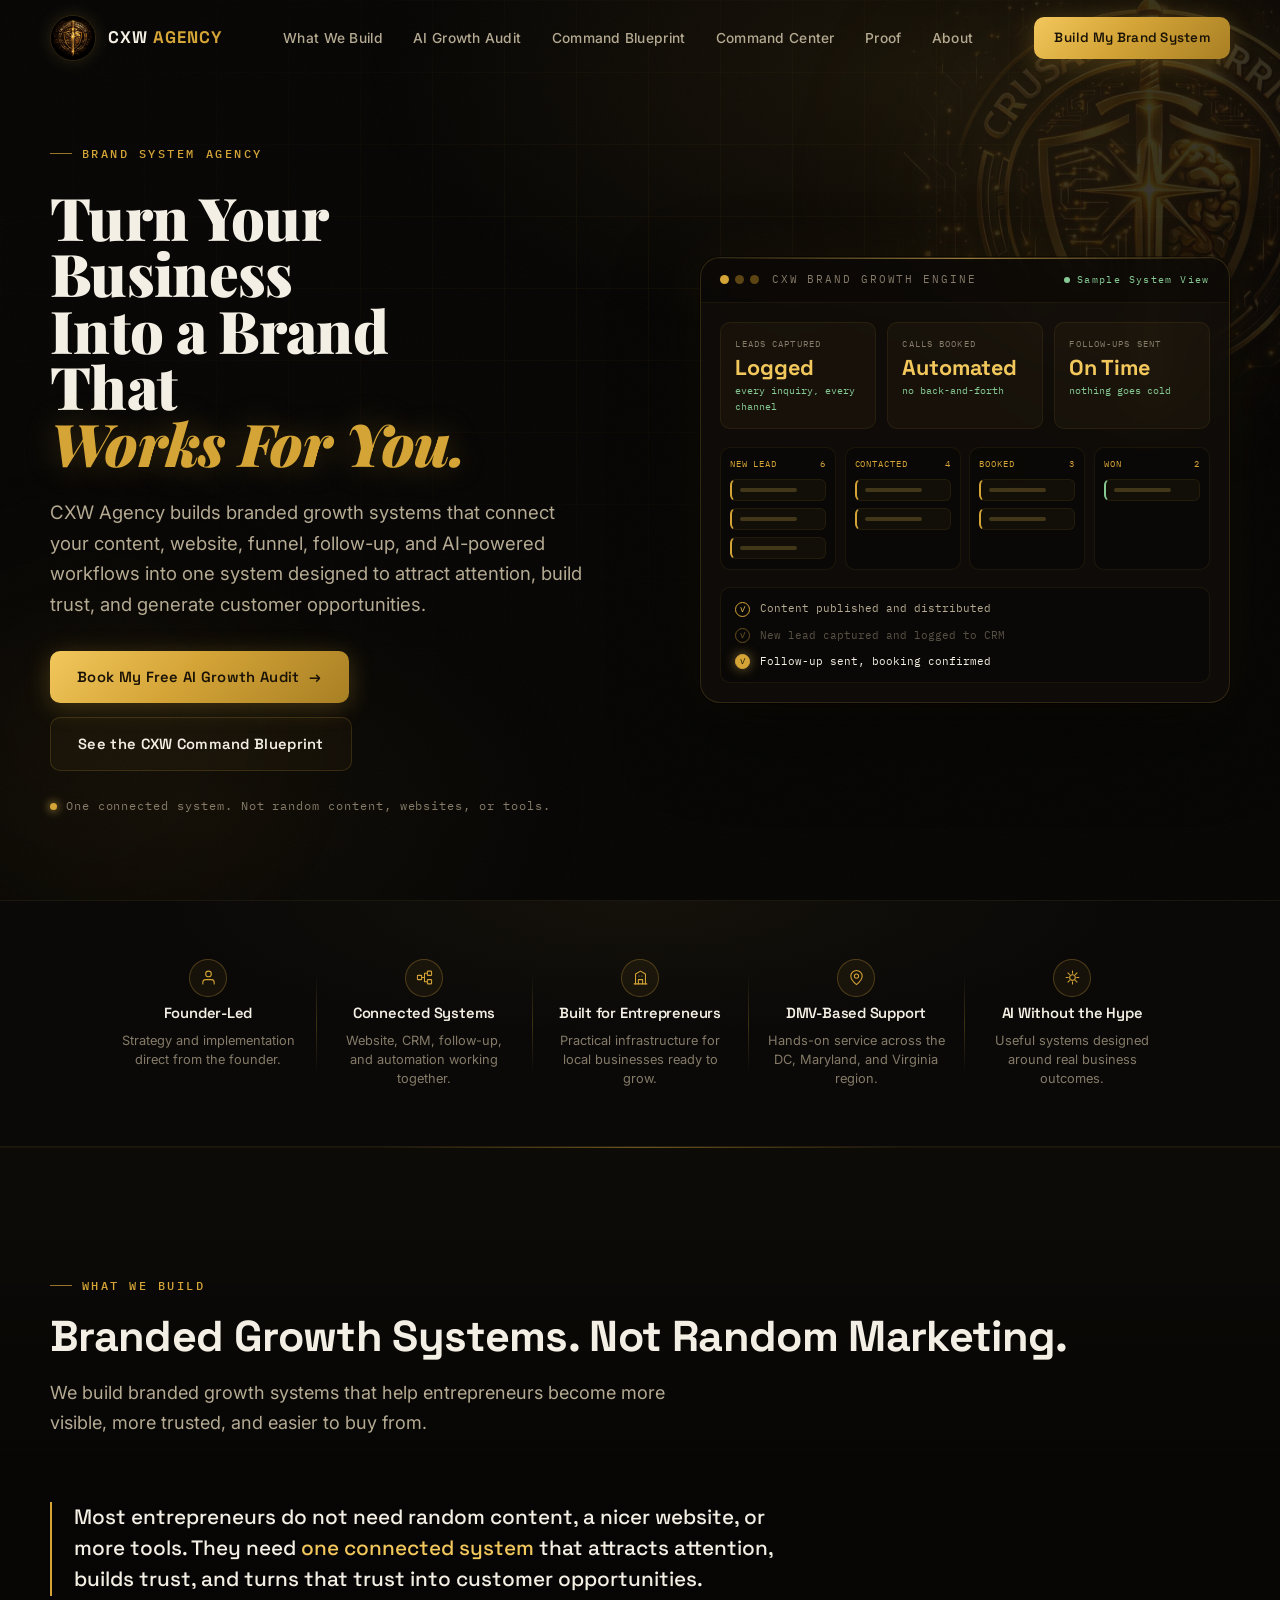
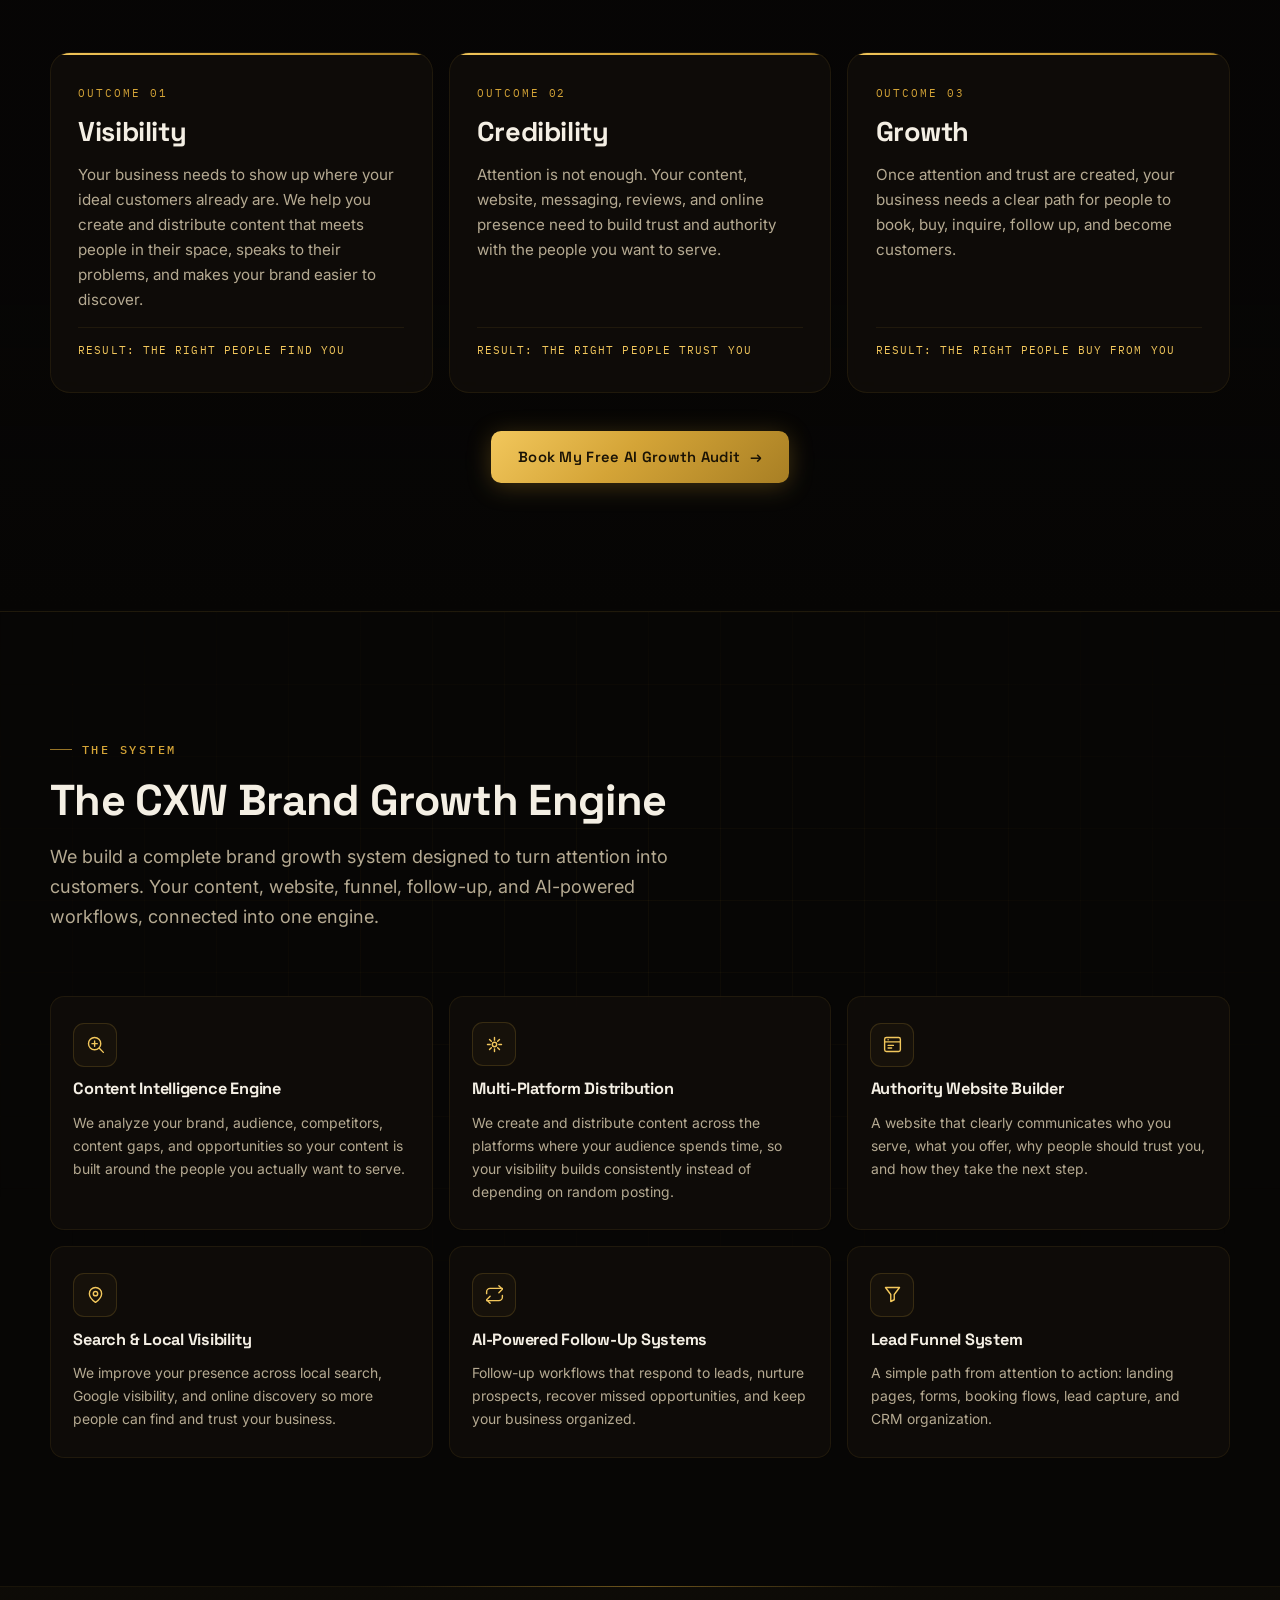
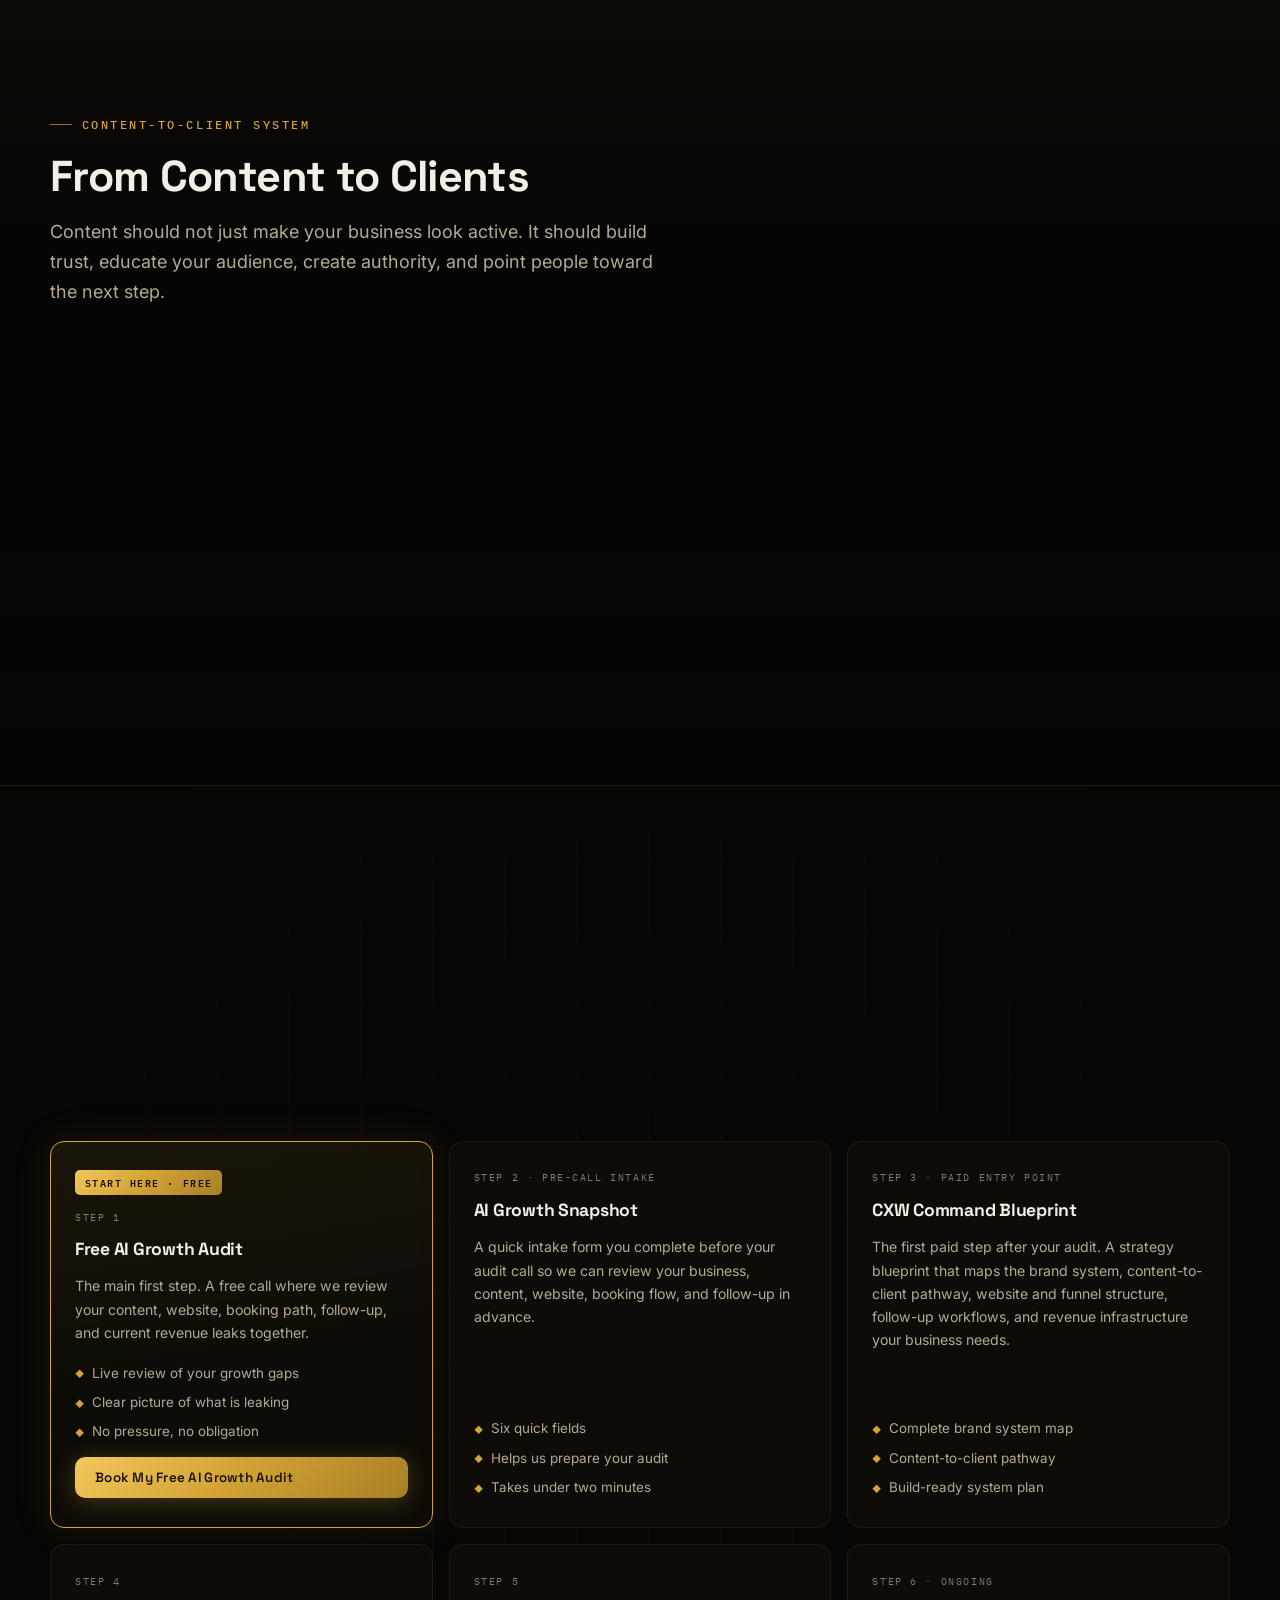
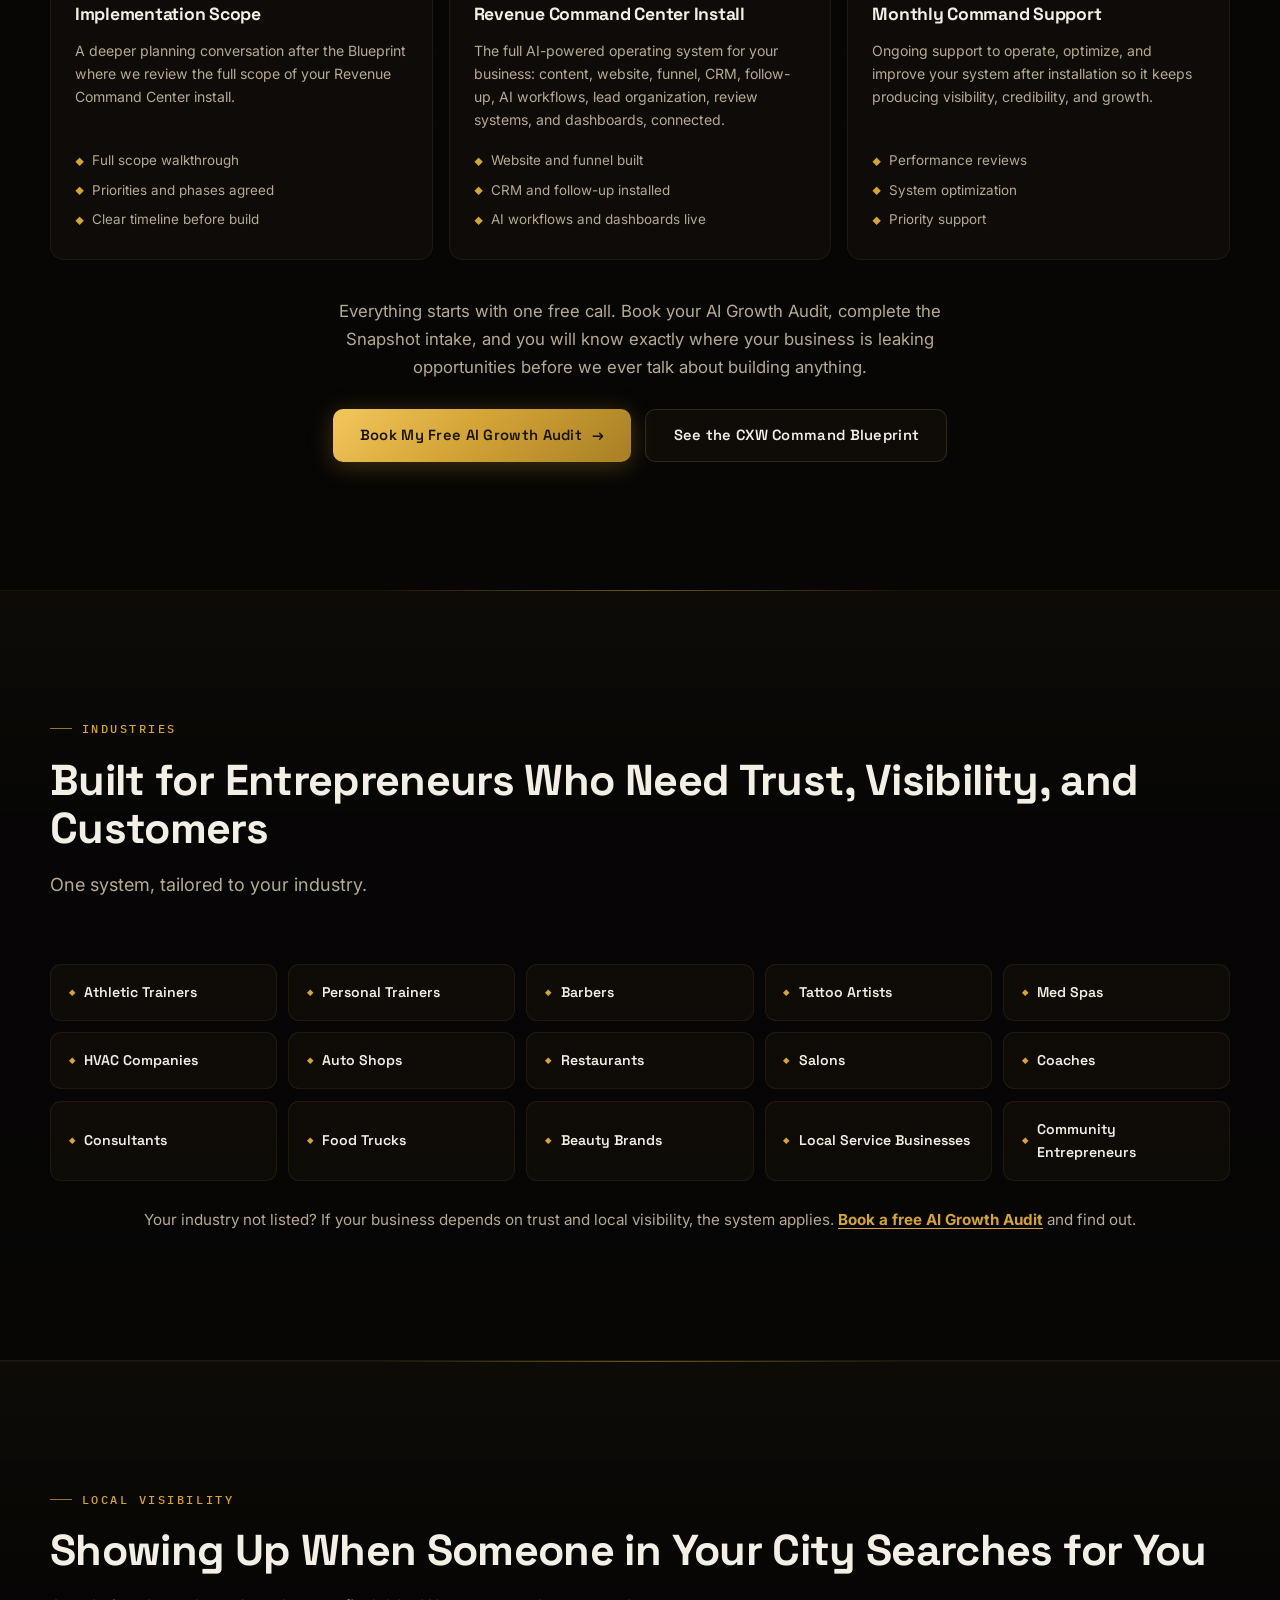
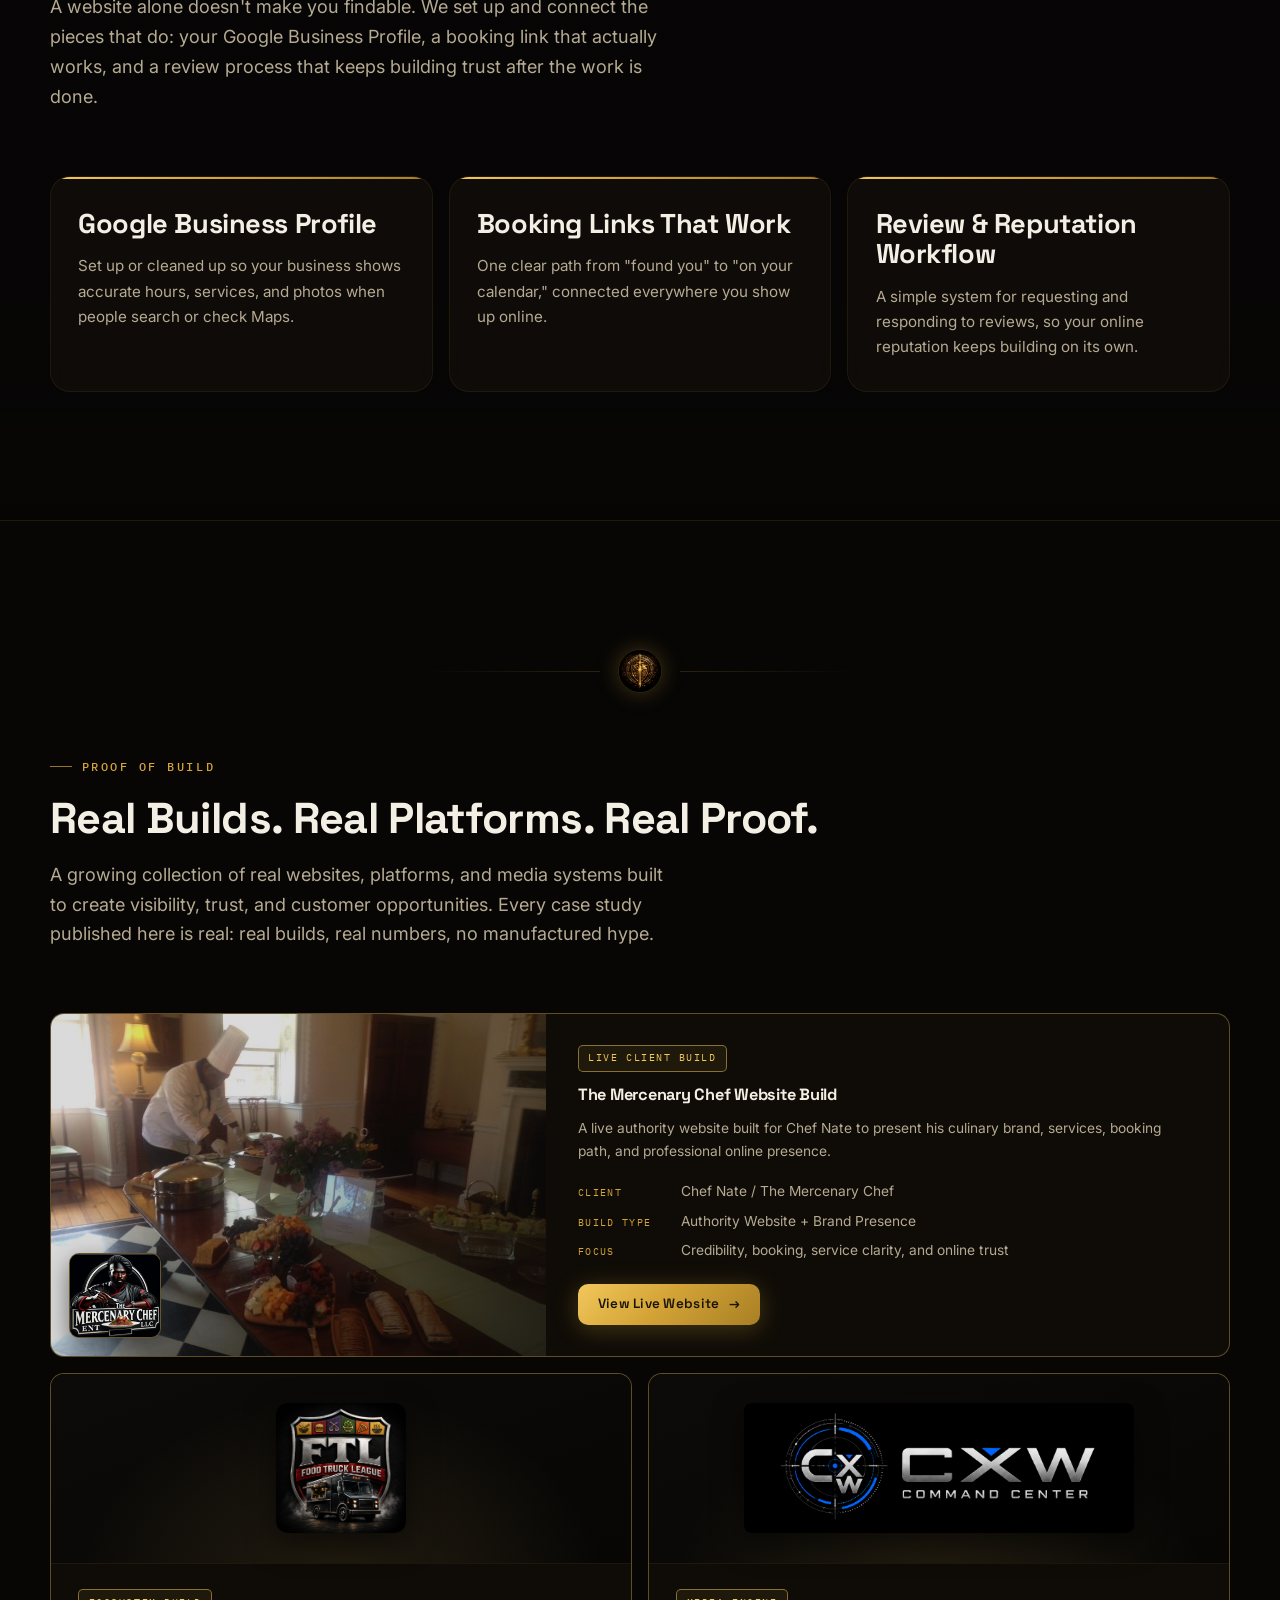
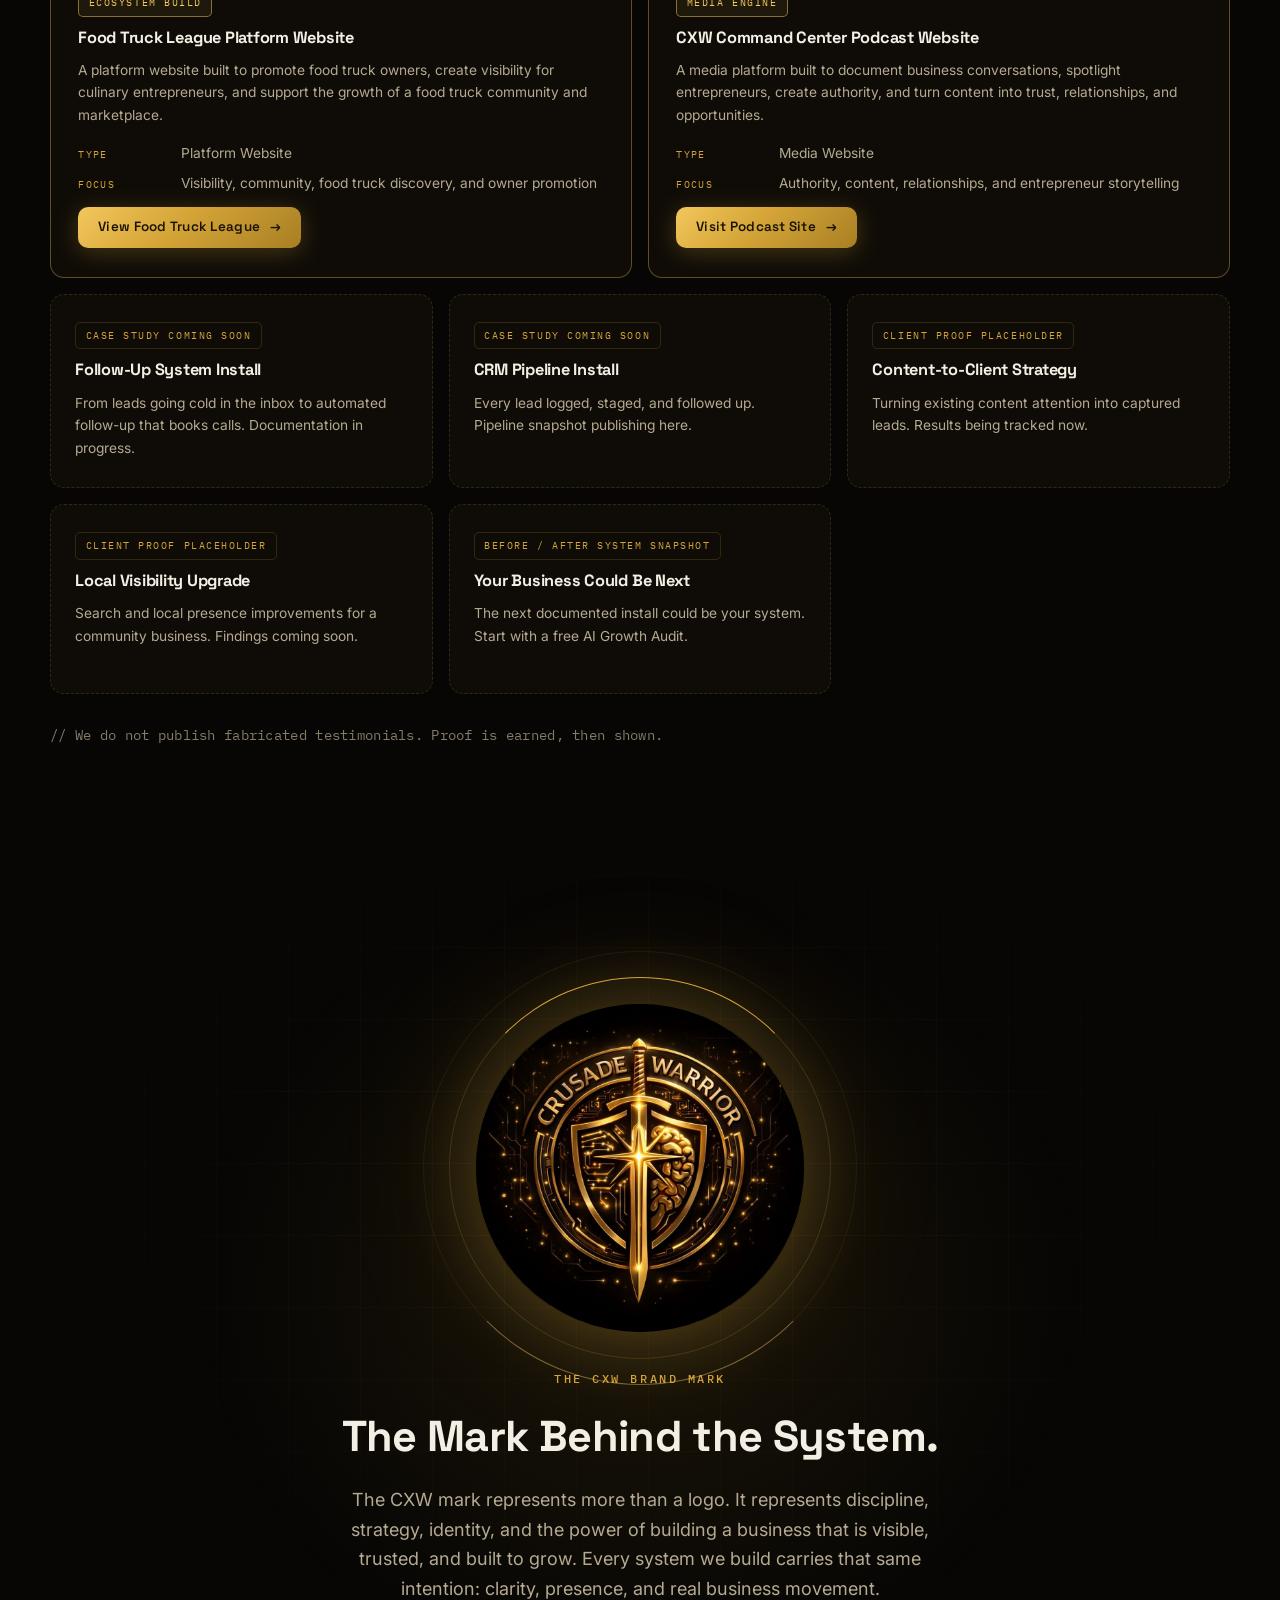
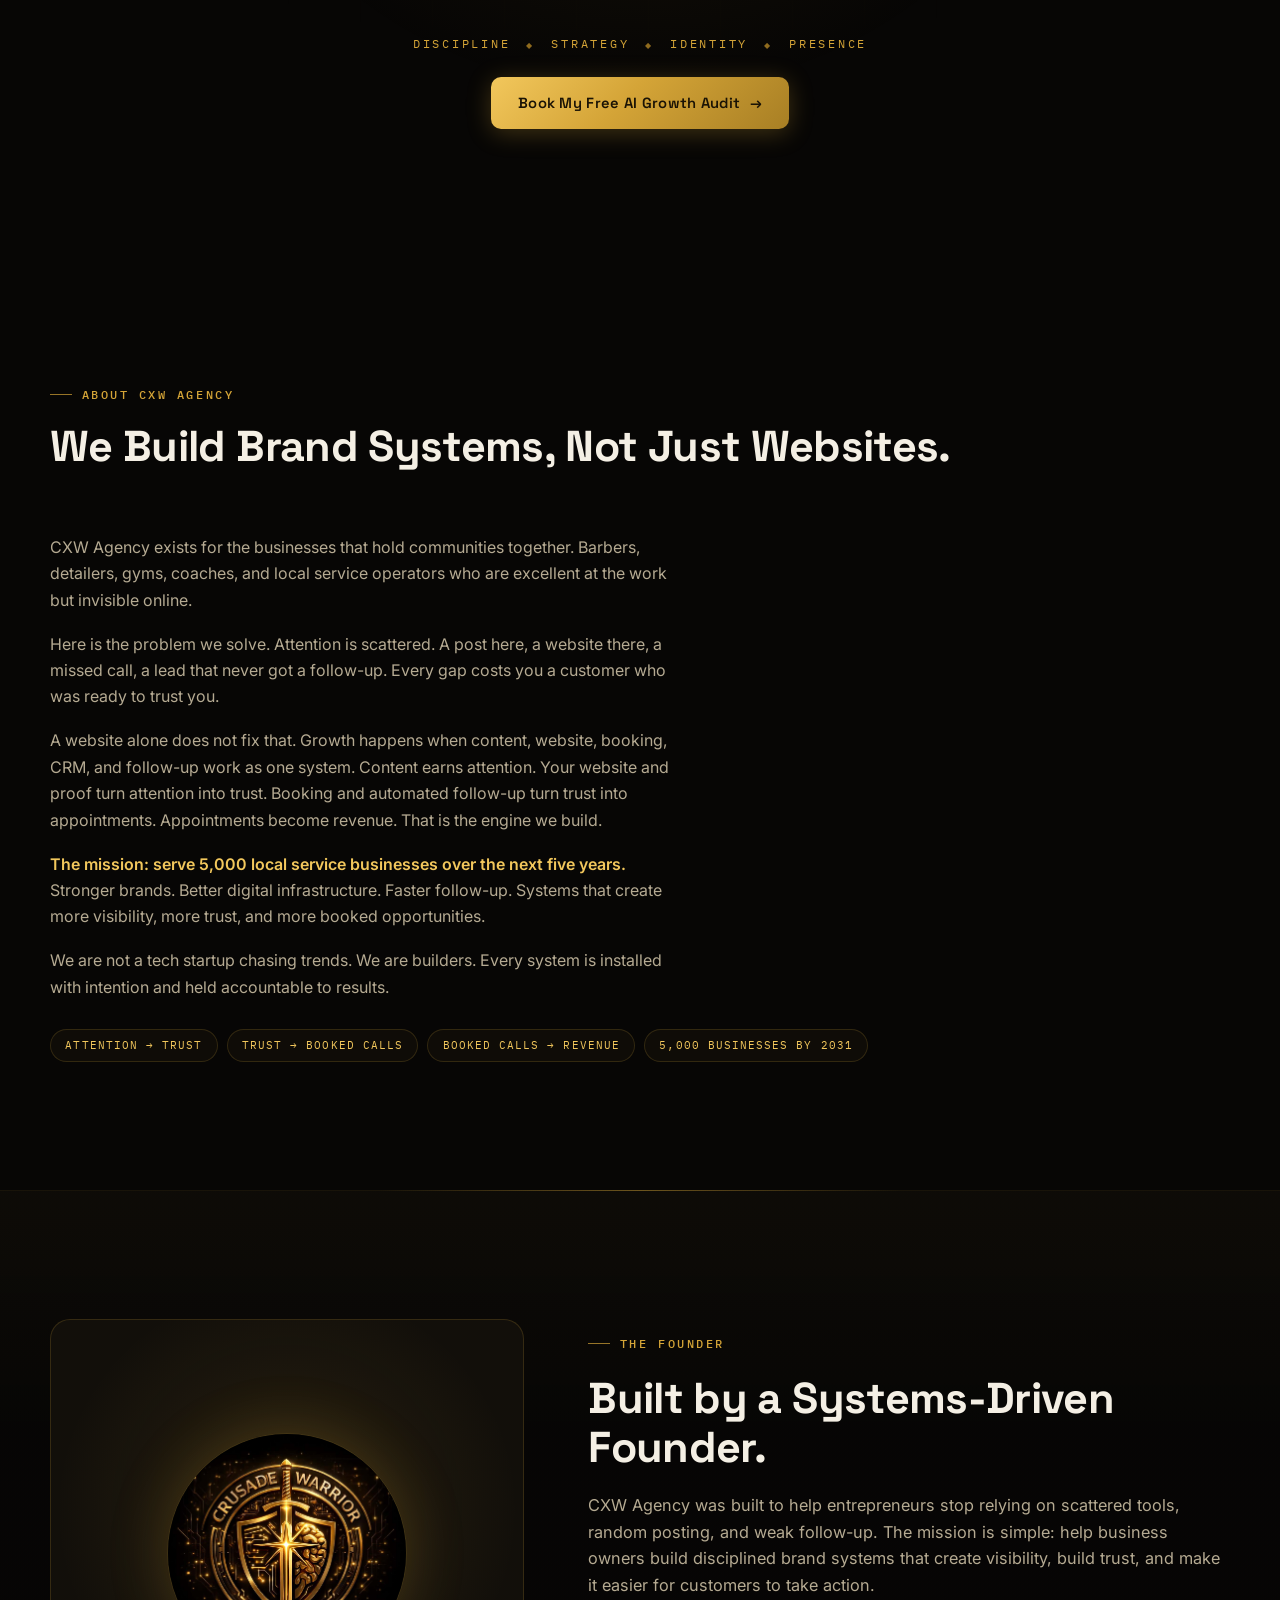
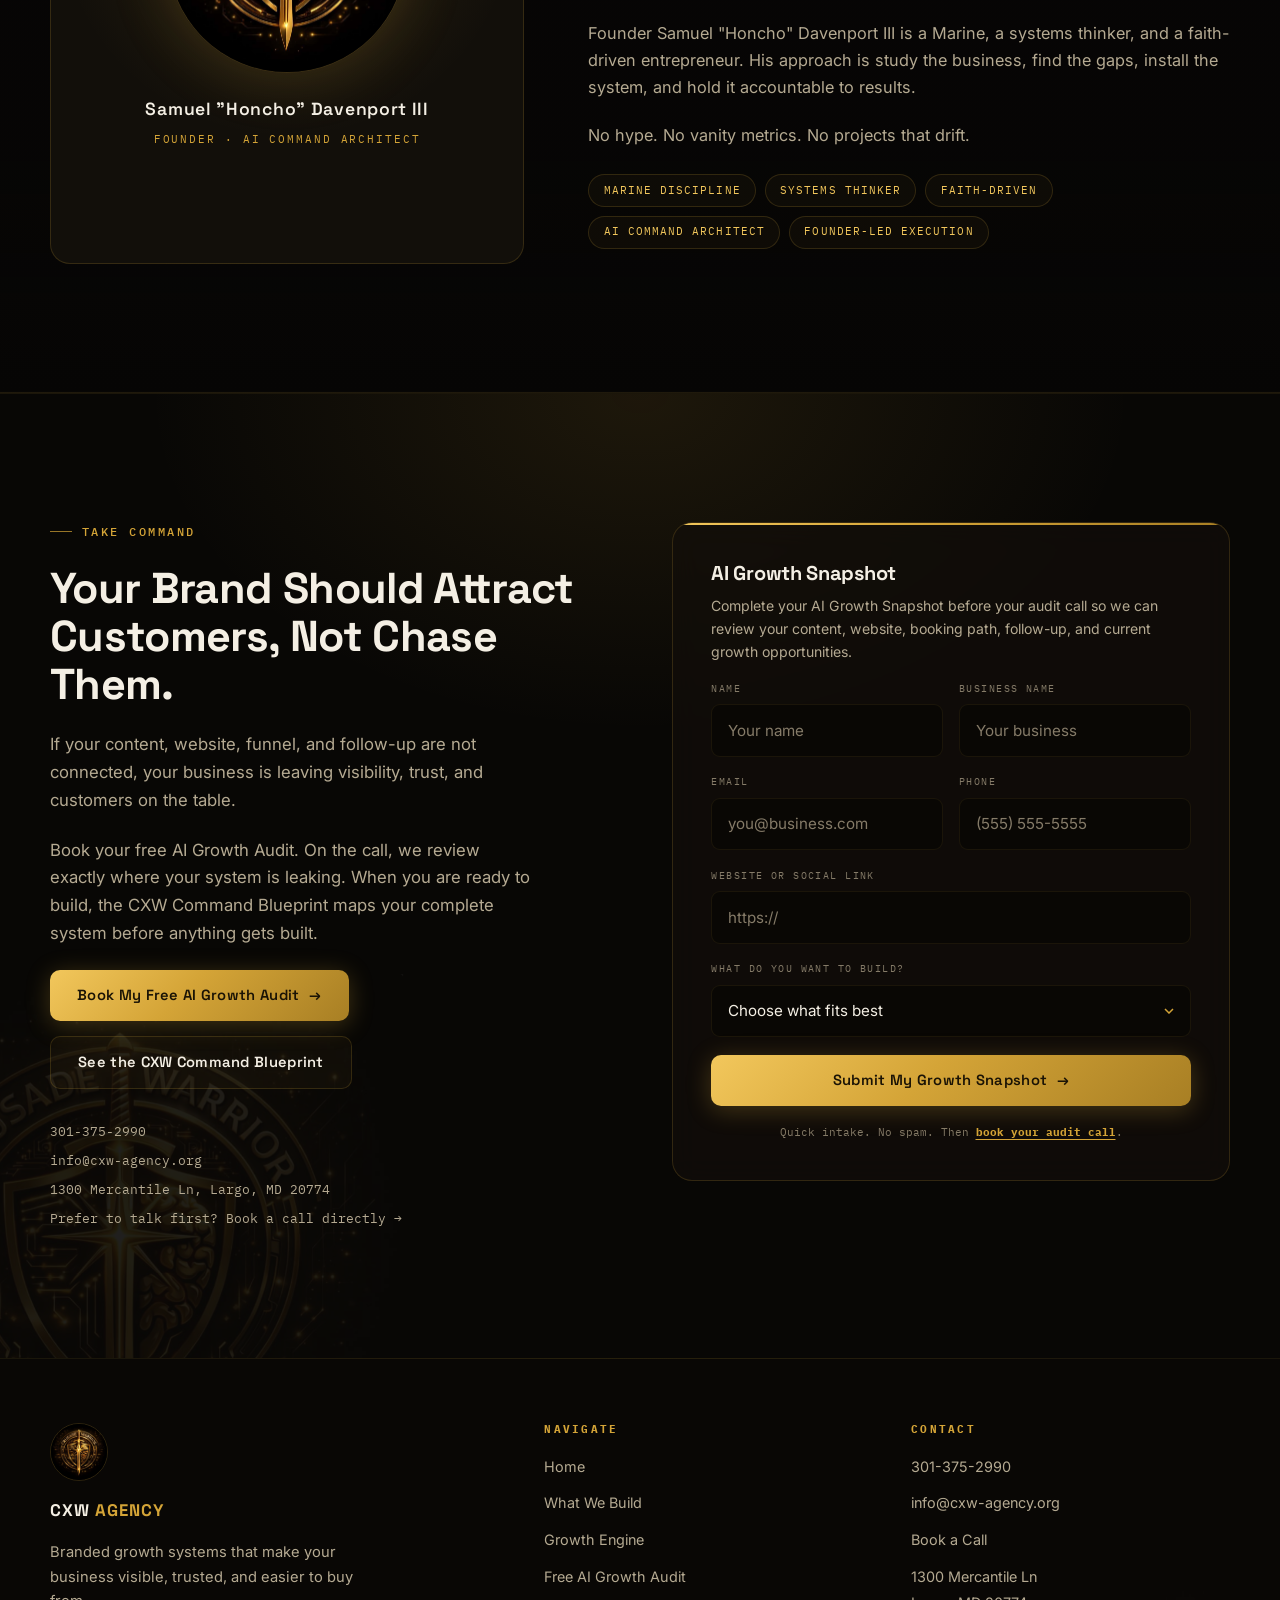
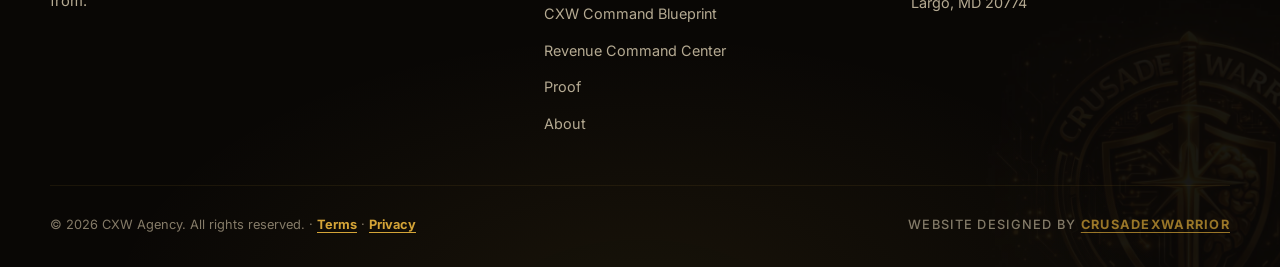
==== index.html @ 975f6017 "Redesign: premium trust strip — icon cards replace plain text row (approved) Reinstates the five-ite" ====
<!DOCTYPE html>
<html lang="en">
<head>
  <meta charset="UTF-8">
  <meta name="viewport" content="width=device-width, initial-scale=1.0">
  <title>CXW Agency | Brand Systems That Make Your Business Visible, Trusted, and Easier to Buy From</title>
  <meta name="description" content="CXW Agency builds branded growth systems that connect your content, website, funnel, follow-up, and AI-powered workflows into one engine for visibility, credibility, and growth.">

  <!-- Open Graph -->
  <meta property="og:title" content="CXW Agency | Visibility. Credibility. Growth.">
  <meta property="og:description" content="CXW Agency builds Content-to-Client Systems that connect content, website, funnel, follow-up, and AI-powered workflows into one brand growth engine.">
  <meta property="og:type" content="website">
  <meta property="og:url" content="https://cxw-agency.org">
  <meta property="og:image" content="https://cxw-agency.org/assets/logo.png">
  <meta name="twitter:card" content="summary_large_image">
  <meta name="twitter:title" content="CXW Agency | Visibility. Credibility. Growth.">
  <meta name="twitter:description" content="CXW Agency builds branded growth systems that make your business visible, trusted, and easier to buy from.">
  <meta name="twitter:image" content="https://cxw-agency.org/assets/logo.png">
  <meta name="theme-color" content="#070605">
  <link rel="canonical" href="https://cxw-agency.org/">

  <link rel="icon" type="image/png" href="/assets/logo.png">

  <!-- Local business schema -->
  <script type="application/ld+json">
  {
    "@context": "https://schema.org",
    "@type": "ProfessionalService",
    "name": "CXW Agency",
    "url": "https://cxw-agency.org",
    "logo": "https://cxw-agency.org/assets/logo.png",
    "image": "https://cxw-agency.org/assets/logo.png",
    "description": "CXW Agency builds branded growth systems that connect content, website, funnel, follow-up, and AI-powered workflows into one brand growth engine.",
    "telephone": "+1-301-375-2990",
    "email": "info@cxw-agency.org",
    "address": {
      "@type": "PostalAddress",
      "streetAddress": "1300 Mercantile Ln",
      "addressLocality": "Largo",
      "addressRegion": "MD",
      "postalCode": "20774",
      "addressCountry": "US"
    },
    "founder": {
      "@type": "Person",
      "name": "Samuel Davenport III"
    },
    "areaServed": [
      { "@type": "AdministrativeArea", "name": "Washington DC Metro Area (DMV)" },
      { "@type": "State", "name": "Maryland" },
      { "@type": "State", "name": "Virginia" },
      { "@type": "City", "name": "Washington, DC" }
    ],
    "sameAs": [
      "https://crusadexwarrior.com"
    ],
    "priceRange": "$$",
    "hasOfferCatalog": {
      "@type": "OfferCatalog",
      "name": "CXW Agency Services",
      "itemListElement": [
        { "@type": "Offer", "itemOffered": { "@type": "Service", "name": "Website + Booking Setup" } },
        { "@type": "Offer", "itemOffered": { "@type": "Service", "name": "Google Business Profile Setup" } },
        { "@type": "Offer", "itemOffered": { "@type": "Service", "name": "CRM + Follow-Up Automation" } },
        { "@type": "Offer", "itemOffered": { "@type": "Service", "name": "Content Intelligence Report" } },
        { "@type": "Offer", "itemOffered": { "@type": "Service", "name": "AI Workflow Setup" } }
      ]
    },
    "potentialAction": {
      "@type": "ReserveAction",
      "target": "https://cxw-agency.org/ai-growth-audit",
      "name": "Book a Free AI Growth Audit"
    }
  }
  </script>

  <!-- Fonts -->
  <link rel="preconnect" href="https://fonts.googleapis.com">
  <link rel="preconnect" href="https://fonts.gstatic.com" crossorigin>
  <link href="https://fonts.googleapis.com/css2?family=Space+Grotesk:wght@500;600;700&family=Playfair+Display:ital,wght@0,700;0,900;1,700;1,900&family=Inter:wght@400;500;600&family=IBM+Plex+Mono:wght@400;500&display=swap" rel="stylesheet">

  <link rel="stylesheet" href="/css/variables.css">
  <link rel="stylesheet" href="/css/base.css">
  <link rel="stylesheet" href="/css/layout.css">
  <link rel="stylesheet" href="/css/components.css">
</head>
<body id="home">

  <!-- Global cinematic backdrop -->
  <div class="atmosphere" aria-hidden="true">
    <span></span>
    <span></span>
    <span></span>
  </div>

  <!-- ============ HEADER ============ -->
  <header class="header" id="site-header">
    <div class="container header__inner">
      <a href="#home" class="header__brand" aria-label="CXW Agency home">
        <img src="/assets/logo.png" alt="CXW Agency emblem" class="header__logo" width="46" height="46">
        <span class="header__wordmark">CXW <span>AGENCY</span></span>
      </a>

      <nav class="nav" aria-label="Primary">
        <a href="/#what-we-build" class="nav__link">What We Build</a>
        <a href="/ai-growth-audit" class="nav__link">AI Growth Audit</a>
        <a href="/command-blueprint" class="nav__link">Command Blueprint</a>
        <a href="/revenue-command-center" class="nav__link">Command Center</a>
        <a href="/#proof" class="nav__link">Proof</a>
        <a href="/#about" class="nav__link">About</a>
      </nav>

      <a href="https://api.leadconnectorhq.com/widget/bookings/samuel-davenport-personal-calendar-hyjkpv2bm" target="_blank" rel="noopener noreferrer" data-booking="audit" class="btn btn--gold btn--sm header__cta">Build My Brand System</a>

      <button class="nav-toggle" id="nav-toggle" aria-label="Open menu" aria-expanded="false" aria-controls="mobile-nav">
        <span class="nav-toggle__bar"></span>
        <span class="nav-toggle__bar"></span>
        <span class="nav-toggle__bar"></span>
      </button>
    </div>
  </header>

  <nav class="mobile-nav" id="mobile-nav" aria-label="Mobile">
    <a href="/" class="mobile-nav__link">Home</a>
    <a href="/#what-we-build" class="mobile-nav__link">What We Build</a>
    <a href="/ai-growth-audit" class="mobile-nav__link">AI Growth Audit</a>
    <a href="/command-blueprint" class="mobile-nav__link">Command Blueprint</a>
    <a href="/revenue-command-center" class="mobile-nav__link">Command Center</a>
    <a href="/#proof" class="mobile-nav__link">Proof</a>
    <a href="/#about" class="mobile-nav__link">About</a>
    <a href="https://api.leadconnectorhq.com/widget/bookings/samuel-davenport-personal-calendar-hyjkpv2bm" target="_blank" rel="noopener noreferrer" data-booking="audit" class="btn btn--gold">Book My Free AI Growth Audit</a>
  </nav>

  <main>

    <!-- ============ 1. HERO ============ -->
    <section class="hero">
      <div class="grid-bg" aria-hidden="true"></div>
      <img src="/assets/logo.png" alt="" class="hero__watermark" aria-hidden="true">
      <div class="container hero__inner">
        <div class="hero__content">
          <span class="eyebrow">Brand System Agency</span>
          <h1 class="hero__headline hero__headline--serif" aria-label="Turn Your Business Into a Brand That Works For You.">
            <span aria-hidden="true">
              <span class="hero__line">Turn Your</span>
              <span class="hero__line">Business</span>
              <span class="hero__line">Into a Brand</span>
              <span class="hero__line">That</span>
              <span class="hero__line hero__line--gold">Works For You.</span>
            </span>
          </h1>
          <p class="hero__sub">CXW Agency builds branded growth systems that connect your content, website, funnel, follow-up, and AI-powered workflows into one system designed to attract attention, build trust, and generate customer opportunities.</p>
          <div class="hero__ctas">
            <a href="https://api.leadconnectorhq.com/widget/bookings/samuel-davenport-personal-calendar-hyjkpv2bm" target="_blank" rel="noopener noreferrer" data-booking="audit" class="btn btn--gold">Book My Free AI Growth Audit <span class="btn__arrow">→</span></a>
            <a href="/command-blueprint" class="btn btn--ghost">See the CXW Command Blueprint</a>
          </div>
          <p class="hero__note">One connected system. Not random content, websites, or tools.</p>
        </div>

        <!-- Command Center dashboard visual -->
        <div class="dashboard" aria-hidden="true">
          <div class="dashboard__bar">
            <div class="dashboard__dots">
              <span class="dashboard__dot"></span>
              <span class="dashboard__dot"></span>
              <span class="dashboard__dot"></span>
            </div>
            <span class="dashboard__title">CXW Brand Growth Engine</span>
            <span class="dashboard__live">Sample System View</span>
          </div>
          <div class="dashboard__body">
            <!-- Illustrative mockup of a Command Center install — not live client data. -->
            <div class="dashboard__stats">
              <div class="stat-tile">
                <div class="stat-tile__label">Leads Captured</div>
                <div class="stat-tile__value">Logged</div>
                <div class="stat-tile__delta">every inquiry, every channel</div>
              </div>
              <div class="stat-tile">
                <div class="stat-tile__label">Calls Booked</div>
                <div class="stat-tile__value">Automated</div>
                <div class="stat-tile__delta">no back-and-forth</div>
              </div>
              <div class="stat-tile">
                <div class="stat-tile__label">Follow-Ups Sent</div>
                <div class="stat-tile__value">On Time</div>
                <div class="stat-tile__delta">nothing goes cold</div>
              </div>
            </div>

            <div class="dashboard__pipeline">
              <div class="pipe-col">
                <div class="pipe-col__name"><span>New Lead</span><span>6</span></div>
                <div class="pipe-card"></div>
                <div class="pipe-card"></div>
                <div class="pipe-card"></div>
              </div>
              <div class="pipe-col">
                <div class="pipe-col__name"><span>Contacted</span><span>4</span></div>
                <div class="pipe-card"></div>
                <div class="pipe-card"></div>
              </div>
              <div class="pipe-col">
                <div class="pipe-col__name"><span>Booked</span><span>3</span></div>
                <div class="pipe-card"></div>
                <div class="pipe-card"></div>
              </div>
              <div class="pipe-col">
                <div class="pipe-col__name"><span>Won</span><span>2</span></div>
                <div class="pipe-card pipe-card--won"></div>
              </div>
            </div>

            <div class="dashboard__feed" id="automation-feed">
              <div class="feed-item"><span class="feed-item__check">✓</span> Content published and distributed</div>
              <div class="feed-item"><span class="feed-item__check">✓</span> New lead captured and logged to CRM</div>
              <div class="feed-item"><span class="feed-item__check">✓</span> Follow-up sent, booking confirmed</div>
            </div>
          </div>
        </div>
      </div>
    </section>

    <!-- ============ TRUST STRIP ============ -->
    <section class="trust-strip" aria-label="Why work with CXW Agency">
      <div class="container">
        <div class="trust-strip__grid">
          <div class="trust-strip__cell">
            <span class="trust-strip__icon" aria-hidden="true">
              <svg viewBox="0 0 24 24" fill="none" stroke="currentColor" stroke-width="1.5" stroke-linecap="round" stroke-linejoin="round"><path d="M20 21v-2a4 4 0 0 0-4-4H8a4 4 0 0 0-4 4v2"/><circle cx="12" cy="7" r="4"/></svg>
            </span>
            <h3 class="trust-strip__title">Founder-Led</h3>
            <p class="trust-strip__desc">Strategy and implementation direct from the founder.</p>
          </div>
          <div class="trust-strip__cell">
            <span class="trust-strip__icon" aria-hidden="true">
              <svg viewBox="0 0 24 24" fill="none" stroke="currentColor" stroke-width="1.5" stroke-linecap="round" stroke-linejoin="round"><rect x="2" y="9" width="6" height="6" rx="1"/><rect x="16" y="3" width="6" height="6" rx="1"/><rect x="16" y="15" width="6" height="6" rx="1"/><path d="M8 12h4m0 0V6h4m-4 6v6h4"/></svg>
            </span>
            <h3 class="trust-strip__title">Connected Systems</h3>
            <p class="trust-strip__desc">Website, CRM, follow-up, and automation working together.</p>
          </div>
          <div class="trust-strip__cell">
            <span class="trust-strip__icon" aria-hidden="true">
              <svg viewBox="0 0 24 24" fill="none" stroke="currentColor" stroke-width="1.5" stroke-linecap="round" stroke-linejoin="round"><path d="M3 21h18"/><path d="M5 21V7l7-4 7 4v14"/><path d="M9 21v-6h6v6"/><path d="M10 10h.01M14 10h.01"/></svg>
            </span>
            <h3 class="trust-strip__title">Built for Entrepreneurs</h3>
            <p class="trust-strip__desc">Practical infrastructure for local businesses ready to grow.</p>
          </div>
          <div class="trust-strip__cell">
            <span class="trust-strip__icon" aria-hidden="true">
              <svg viewBox="0 0 24 24" fill="none" stroke="currentColor" stroke-width="1.5" stroke-linecap="round" stroke-linejoin="round"><path d="M20 10c0 6-8 12-8 12s-8-6-8-12a8 8 0 0 1 16 0z"/><circle cx="12" cy="10" r="3"/></svg>
            </span>
            <h3 class="trust-strip__title">DMV-Based Support</h3>
            <p class="trust-strip__desc">Hands-on service across the DC, Maryland, and Virginia region.</p>
          </div>
          <div class="trust-strip__cell">
            <span class="trust-strip__icon" aria-hidden="true">
              <svg viewBox="0 0 24 24" fill="none" stroke="currentColor" stroke-width="1.5" stroke-linecap="round" stroke-linejoin="round"><path d="M12 3v3M12 18v3M3 12h3M18 12h3M5.6 5.6l2.1 2.1M16.3 16.3l2.1 2.1M5.6 18.4l2.1-2.1M16.3 7.7l2.1-2.1"/><circle cx="12" cy="12" r="4"/></svg>
            </span>
            <h3 class="trust-strip__title">AI Without the Hype</h3>
            <p class="trust-strip__desc">Useful systems designed around real business outcomes.</p>
          </div>
        </div>
      </div>
    </section>

    <!-- ============ 2. WHAT WE BUILD ============ -->
    <section class="section--raised" id="what-we-build">
      <div class="container">
        <div class="section-head reveal">
          <span class="eyebrow">What We Build</span>
          <h2>Branded Growth Systems. Not Random Marketing.</h2>
          <p class="section-sub">We build branded growth systems that help entrepreneurs become more visible, more trusted, and easier to buy from.</p>
        </div>

        <p class="rcc-definition reveal">Most entrepreneurs do not need random content, a nicer website, or more tools. They need <em>one connected system</em> that attracts attention, builds trust, and turns that trust into customer opportunities.</p>

        <div class="pillars">
          <div class="pillar reveal">
            <span class="pillar__num">OUTCOME 01</span>
            <h3 class="pillar__title">Visibility</h3>
            <p class="pillar__desc">Your business needs to show up where your ideal customers already are. We help you create and distribute content that meets people in their space, speaks to their problems, and makes your brand easier to discover.</p>
            <span class="pillar__outcome">Result: The right people find you</span>
          </div>
          <div class="pillar reveal">
            <span class="pillar__num">OUTCOME 02</span>
            <h3 class="pillar__title">Credibility</h3>
            <p class="pillar__desc">Attention is not enough. Your content, website, messaging, reviews, and online presence need to build trust and authority with the people you want to serve.</p>
            <span class="pillar__outcome">Result: The right people trust you</span>
          </div>
          <div class="pillar reveal">
            <span class="pillar__num">OUTCOME 03</span>
            <h3 class="pillar__title">Growth</h3>
            <p class="pillar__desc">Once attention and trust are created, your business needs a clear path for people to book, buy, inquire, follow up, and become customers.</p>
            <span class="pillar__outcome">Result: The right people buy from you</span>
          </div>
        </div>

        <div class="offer-callout reveal">
          <a href="https://api.leadconnectorhq.com/widget/bookings/samuel-davenport-personal-calendar-hyjkpv2bm" target="_blank" rel="noopener noreferrer" data-booking="audit" class="btn btn--gold">Book My Free AI Growth Audit <span class="btn__arrow">→</span></a>
        </div>
      </div>
    </section>

    <!-- ============ 3. GROWTH ENGINE ============ -->
    <section id="growth-engine">
      <div class="grid-bg" aria-hidden="true"></div>
      <div class="container">
        <div class="section-head reveal">
          <span class="eyebrow">The System</span>
          <h2>The CXW Brand Growth Engine</h2>
          <p class="section-sub">We build a complete brand growth system designed to turn attention into customers. Your content, website, funnel, follow-up, and AI-powered workflows, connected into one engine.</p>
        </div>

        <div class="modules modules--three">
          <div class="module reveal">
            <div class="module__icon">
              <svg viewBox="0 0 24 24" fill="none" stroke="currentColor" stroke-width="1.6" stroke-linecap="round" stroke-linejoin="round"><circle cx="11" cy="11" r="7"/><path d="M21 21l-4.35-4.35M8 11h6M11 8v6"/></svg>
            </div>
            <h3 class="module__title">Content Intelligence Engine</h3>
            <p class="module__desc">We analyze your brand, audience, competitors, content gaps, and opportunities so your content is built around the people you actually want to serve.</p>
          </div>
          <div class="module reveal">
            <div class="module__icon">
              <svg viewBox="0 0 24 24" fill="none" stroke="currentColor" stroke-width="1.6" stroke-linecap="round" stroke-linejoin="round"><circle cx="12" cy="12" r="2.5"/><path d="M12 4v3M12 17v3M4 12h3M17 12h3M6.3 6.3l2.1 2.1M15.6 15.6l2.1 2.1M17.7 6.3l-2.1 2.1M8.4 15.6l-2.1 2.1"/></svg>
            </div>
            <h3 class="module__title">Multi-Platform Distribution</h3>
            <p class="module__desc">We create and distribute content across the platforms where your audience spends time, so your visibility builds consistently instead of depending on random posting.</p>
          </div>
          <div class="module reveal">
            <div class="module__icon">
              <svg viewBox="0 0 24 24" fill="none" stroke="currentColor" stroke-width="1.6" stroke-linecap="round" stroke-linejoin="round"><rect x="3" y="4" width="18" height="16" rx="2"/><path d="M3 9h18M7 6.5h.01M7 13h6M7 16h4"/></svg>
            </div>
            <h3 class="module__title">Authority Website Builder</h3>
            <p class="module__desc">A website that clearly communicates who you serve, what you offer, why people should trust you, and how they take the next step.</p>
          </div>
          <div class="module reveal">
            <div class="module__icon">
              <svg viewBox="0 0 24 24" fill="none" stroke="currentColor" stroke-width="1.6" stroke-linecap="round" stroke-linejoin="round"><path d="M12 21s-7-5.1-7-10a7 7 0 0 1 14 0c0 4.9-7 10-7 10z"/><circle cx="12" cy="11" r="2.5"/></svg>
            </div>
            <h3 class="module__title">Search &amp; Local Visibility</h3>
            <p class="module__desc">We improve your presence across local search, Google visibility, and online discovery so more people can find and trust your business.</p>
          </div>
          <div class="module reveal">
            <div class="module__icon">
              <svg viewBox="0 0 24 24" fill="none" stroke="currentColor" stroke-width="1.6" stroke-linecap="round" stroke-linejoin="round"><path d="M17 2l4 4-4 4"/><path d="M3 11V9a4 4 0 0 1 4-4h14"/><path d="M7 22l-4-4 4-4"/><path d="M21 13v2a4 4 0 0 1-4 4H3"/></svg>
            </div>
            <h3 class="module__title">AI-Powered Follow-Up Systems</h3>
            <p class="module__desc">Follow-up workflows that respond to leads, nurture prospects, recover missed opportunities, and keep your business organized.</p>
          </div>
          <div class="module reveal">
            <div class="module__icon">
              <svg viewBox="0 0 24 24" fill="none" stroke="currentColor" stroke-width="1.6" stroke-linecap="round" stroke-linejoin="round"><path d="M4 4h16l-6 8v6l-4 2v-8z"/></svg>
            </div>
            <h3 class="module__title">Lead Funnel System</h3>
            <p class="module__desc">A simple path from attention to action: landing pages, forms, booking flows, lead capture, and CRM organization.</p>
          </div>
        </div>
      </div>
    </section>

    <!-- ============ 4. CONTENT-TO-CLIENT ============ -->
    <section class="section--raised" id="content-to-client">
      <div class="container">
        <div class="section-head reveal">
          <span class="eyebrow">Content-to-Client System</span>
          <h2>From Content to Clients</h2>
          <p class="section-sub">Content should not just make your business look active. It should build trust, educate your audience, create authority, and point people toward the next step.</p>
        </div>

        <div class="flow reveal">
          <div class="flow__node">
            <span class="flow__label">Stage 1</span>
            <span class="flow__title">Content</span>
            <span class="flow__desc">Attracts the right people</span>
          </div>
          <span class="flow__arrow" aria-hidden="true">→</span>
          <div class="flow__node">
            <span class="flow__label">Stage 2</span>
            <span class="flow__title">Website</span>
            <span class="flow__desc">Builds trust and authority</span>
          </div>
          <span class="flow__arrow" aria-hidden="true">→</span>
          <div class="flow__node">
            <span class="flow__label">Stage 3</span>
            <span class="flow__title">Funnel</span>
            <span class="flow__desc">Captures interest</span>
          </div>
          <span class="flow__arrow" aria-hidden="true">→</span>
          <div class="flow__node">
            <span class="flow__label">Stage 4</span>
            <span class="flow__title">Follow-Up</span>
            <span class="flow__desc">Keeps the conversation moving</span>
          </div>
          <span class="flow__arrow" aria-hidden="true">→</span>
          <div class="flow__node">
            <span class="flow__label">Stage 5</span>
            <span class="flow__title">AI Workflows</span>
            <span class="flow__desc">Keep it running consistently</span>
          </div>
          <span class="flow__arrow" aria-hidden="true">→</span>
          <div class="flow__node flow__node--end">
            <span class="flow__label">Outcome</span>
            <span class="flow__title">Clients</span>
            <span class="flow__desc">Booked, bought, and followed up</span>
          </div>
        </div>

        <div class="offer-callout reveal">
          <p>Every stage feeds the next. That is the difference between posting and building a system.</p>
          <a href="#command-blueprint" class="btn btn--ghost">See How We Work <span class="btn__arrow">→</span></a>
        </div>
      </div>
    </section>

    <!-- ============ 5. HOW WE WORK / OFFER LADDER ============ -->
    <section id="command-blueprint">
      <div class="grid-bg" aria-hidden="true"></div>
      <div class="container">
        <div class="section-head reveal">
          <span class="eyebrow">How We Work</span>
          <h2>A Clear Path From Free Audit to Full Operating System</h2>
          <p class="section-sub">No mystery projects. You always know where you are, what comes next, and what it is building toward. It starts with one free call.</p>
        </div>

        <div class="offers offers--ladder">
          <div class="offer offer--featured reveal">
            <span class="offer__badge">Start Here &middot; Free</span>
            <span class="offer__stage">Step 1</span>
            <h3 class="offer__title">Free AI Growth Audit</h3>
            <p class="offer__desc">The main first step. A free call where we review your content, website, booking path, follow-up, and current revenue leaks together.</p>
            <ul class="offer__list">
              <li>Live review of your growth gaps</li>
              <li>Clear picture of what is leaking</li>
              <li>No pressure, no obligation</li>
            </ul>
            <a href="https://api.leadconnectorhq.com/widget/bookings/samuel-davenport-personal-calendar-hyjkpv2bm" target="_blank" rel="noopener noreferrer" data-booking="audit" class="btn btn--gold btn--sm">Book My Free AI Growth Audit</a>
          </div>
          <div class="offer reveal">
            <span class="offer__stage">Step 2 &middot; Pre-Call Intake</span>
            <h3 class="offer__title">AI Growth Snapshot</h3>
            <p class="offer__desc">A quick intake form you complete before your audit call so we can review your business, content, website, booking flow, and follow-up in advance.</p>
            <ul class="offer__list">
              <li>Six quick fields</li>
              <li>Helps us prepare your audit</li>
              <li>Takes under two minutes</li>
            </ul>
          </div>
          <div class="offer reveal">
            <span class="offer__stage">Step 3 &middot; Paid Entry Point</span>
            <h3 class="offer__title">CXW Command Blueprint</h3>
            <p class="offer__desc">The first paid step after your audit. A strategy blueprint that maps the brand system, content-to-client pathway, website and funnel structure, follow-up workflows, and revenue infrastructure your business needs.</p>
            <ul class="offer__list">
              <li>Complete brand system map</li>
              <li>Content-to-client pathway</li>
              <li>Build-ready system plan</li>
            </ul>
          </div>
          <div class="offer reveal">
            <span class="offer__stage">Step 4</span>
            <h3 class="offer__title">Implementation Scope</h3>
            <p class="offer__desc">A deeper planning conversation after the Blueprint where we review the full scope of your Revenue Command Center install.</p>
            <ul class="offer__list">
              <li>Full scope walkthrough</li>
              <li>Priorities and phases agreed</li>
              <li>Clear timeline before build</li>
            </ul>
          </div>
          <div class="offer reveal">
            <span class="offer__stage">Step 5</span>
            <h3 class="offer__title">Revenue Command Center Install</h3>
            <p class="offer__desc">The full AI-powered operating system for your business: content, website, funnel, CRM, follow-up, AI workflows, lead organization, review systems, and dashboards, connected.</p>
            <ul class="offer__list">
              <li>Website and funnel built</li>
              <li>CRM and follow-up installed</li>
              <li>AI workflows and dashboards live</li>
            </ul>
          </div>
          <div class="offer reveal">
            <span class="offer__stage">Step 6 &middot; Ongoing</span>
            <h3 class="offer__title">Monthly Command Support</h3>
            <p class="offer__desc">Ongoing support to operate, optimize, and improve your system after installation so it keeps producing visibility, credibility, and growth.</p>
            <ul class="offer__list">
              <li>Performance reviews</li>
              <li>System optimization</li>
              <li>Priority support</li>
            </ul>
          </div>
        </div>

        <div class="offer-callout reveal">
          <p>Everything starts with one free call. Book your AI Growth Audit, complete the Snapshot intake, and you will know exactly where your business is leaking opportunities before we ever talk about building anything.</p>
          <div class="hero__ctas" style="justify-content:center">
            <a href="https://api.leadconnectorhq.com/widget/bookings/samuel-davenport-personal-calendar-hyjkpv2bm" target="_blank" rel="noopener noreferrer" data-booking="audit" class="btn btn--gold">Book My Free AI Growth Audit <span class="btn__arrow">→</span></a>
            <a href="/command-blueprint" class="btn btn--ghost">See the CXW Command Blueprint</a>
          </div>
        </div>
      </div>
    </section>

    <!-- ============ 6. INDUSTRIES ============ -->
    <section class="section--raised" id="industries">
      <div class="container">
        <div class="section-head reveal">
          <span class="eyebrow">Industries</span>
          <h2>Built for Entrepreneurs Who Need Trust, Visibility, and Customers</h2>
          <p class="section-sub">One system, tailored to your industry.</p>
        </div>

        <div class="industries reveal">
          <span class="industry">Athletic Trainers</span>
          <span class="industry">Personal Trainers</span>
          <span class="industry">Barbers</span>
          <span class="industry">Tattoo Artists</span>
          <span class="industry">Med Spas</span>
          <span class="industry">HVAC Companies</span>
          <span class="industry">Auto Shops</span>
          <span class="industry">Restaurants</span>
          <span class="industry">Salons</span>
          <span class="industry">Coaches</span>
          <span class="industry">Consultants</span>
          <span class="industry">Food Trucks</span>
          <span class="industry">Beauty Brands</span>
          <span class="industry">Local Service Businesses</span>
          <span class="industry">Community Entrepreneurs</span>
        </div>

        <p class="industries-note">Your industry not listed? If your business depends on trust and local visibility, the system applies. <a href="https://api.leadconnectorhq.com/widget/bookings/samuel-davenport-personal-calendar-hyjkpv2bm" target="_blank" rel="noopener noreferrer" data-booking="audit" class="footer__credit-link">Book a free AI Growth Audit</a> and find out.</p>
      </div>
    </section>

    <!-- ============ LOCAL VISIBILITY ============ -->
    <section class="section--raised" id="local-visibility">
      <div class="container">
        <div class="section-head reveal">
          <span class="eyebrow">Local Visibility</span>
          <h2>Showing Up When Someone in Your City Searches for You</h2>
          <p class="section-sub">A website alone doesn't make you findable. We set up and connect the pieces that do: your Google Business Profile, a booking link that actually works, and a review process that keeps building trust after the work is done.</p>
        </div>
        <div class="pillars reveal">
          <div class="pillar">
            <h3 class="pillar__title">Google Business Profile</h3>
            <p class="pillar__desc">Set up or cleaned up so your business shows accurate hours, services, and photos when people search or check Maps.</p>
          </div>
          <div class="pillar">
            <h3 class="pillar__title">Booking Links That Work</h3>
            <p class="pillar__desc">One clear path from "found you" to "on your calendar," connected everywhere you show up online.</p>
          </div>
          <div class="pillar">
            <h3 class="pillar__title">Review &amp; Reputation Workflow</h3>
            <p class="pillar__desc">A simple system for requesting and responding to reviews, so your online reputation keeps building on its own.</p>
          </div>
        </div>
      </div>
    </section>

    <!-- ============ 7. PROOF ============ -->
    <section id="proof">
      <div class="container">
        <div class="divider-emblem reveal" aria-hidden="true" style="margin-bottom: clamp(2.5rem, 6vw, 4rem)">
          <img src="/assets/logo.png" alt="">
        </div>
        <div class="section-head reveal">
          <span class="eyebrow">Proof of Build</span>
          <h2>Real Builds. Real Platforms. Real Proof.</h2>
          <p class="section-sub">A growing collection of real websites, platforms, and media systems built to create visibility, trust, and customer opportunities. Every case study published here is real: real builds, real numbers, no manufactured hype.</p>
        </div>

        <div class="proof-grid">
          <!-- Featured live client build: Chef Nate / The Mercenary Chef.
               Logo asset: /assets/mercenary-chef-logo.png (pulled from the live site).
               Preview photo: /assets/mercenary-chef-preview.jpeg — swap for a full-page
               screenshot of realchefsdoitlive.com anytime by replacing that file. -->
          <a href="https://realchefsdoitlive.com/" target="_blank" rel="noopener noreferrer" class="proof-card proof-card--live reveal" aria-label="View The Mercenary Chef live website (opens in a new tab)">
            <div class="proof-live__visual">
              <img src="/assets/mercenary-chef-preview.jpeg" alt="Chef Nate catering event — plated dishes from The Mercenary Chef" class="proof-live__preview" loading="lazy">
              <img src="/assets/mercenary-chef-logo.png" alt="The Mercenary Chef logo" class="proof-live__logo" loading="lazy">
            </div>
            <div class="proof-live__content">
              <span class="proof-card__label proof-card__label--live">Live Client Build</span>
              <h3 class="proof-card__title">The Mercenary Chef Website Build</h3>
              <p class="proof-card__desc">A live authority website built for Chef Nate to present his culinary brand, services, booking path, and professional online presence.</p>
              <ul class="proof-live__details">
                <li><span>Client</span> Chef Nate / The Mercenary Chef</li>
                <li><span>Build Type</span> Authority Website + Brand Presence</li>
                <li><span>Focus</span> Credibility, booking, service clarity, and online trust</li>
              </ul>
              <span class="btn btn--gold btn--sm proof-live__cta">View Live Website <span class="btn__arrow">→</span></span>
            </div>
          </a>

          <!-- Ecosystem build: Food Truck League platform.
               Logo asset: /assets/food-truck-league-logo.png (pulled from the live site).
               TODO: swap the logo panel for a full-page screenshot of foodtruckleague.org
               by adding the screenshot to /assets/ and replacing the img src below. -->
          <a href="https://foodtruckleague.org/" target="_blank" rel="noopener noreferrer" class="proof-card proof-card--build reveal" aria-label="View the Food Truck League platform website (opens in a new tab)">
            <div class="proof-build__visual">
              <img src="/assets/food-truck-league-logo.png" alt="Food Truck League logo" class="proof-build__logo" loading="lazy">
            </div>
            <div class="proof-build__content">
              <span class="proof-card__label proof-card__label--live">Ecosystem Build</span>
              <h3 class="proof-card__title">Food Truck League Platform Website</h3>
              <p class="proof-card__desc">A platform website built to promote food truck owners, create visibility for culinary entrepreneurs, and support the growth of a food truck community and marketplace.</p>
              <ul class="proof-live__details">
                <li><span>Type</span> Platform Website</li>
                <li><span>Focus</span> Visibility, community, food truck discovery, and owner promotion</li>
              </ul>
              <span class="btn btn--gold btn--sm proof-build__cta">View Food Truck League <span class="btn__arrow">→</span></span>
            </div>
          </a>

          <!-- Ecosystem build: CXW Command Center Podcast.
               Logo asset: /assets/command-center-podcast-logo.png (pulled from the live site).
               TODO: swap the logo panel for a full-page screenshot of commandcenter.cxw-agency.org
               by adding the screenshot to /assets/ and replacing the img src below. -->
          <a href="https://commandcenter.cxw-agency.org/" target="_blank" rel="noopener noreferrer" class="proof-card proof-card--build reveal" aria-label="Visit the CXW Command Center Podcast website (opens in a new tab)">
            <div class="proof-build__visual">
              <img src="/assets/command-center-podcast-logo.png" alt="CXW Command Center Podcast logo" class="proof-build__logo proof-build__logo--wide" loading="lazy">
            </div>
            <div class="proof-build__content">
              <span class="proof-card__label proof-card__label--live">Media Engine</span>
              <h3 class="proof-card__title">CXW Command Center Podcast Website</h3>
              <p class="proof-card__desc">A media platform built to document business conversations, spotlight entrepreneurs, create authority, and turn content into trust, relationships, and opportunities.</p>
              <ul class="proof-live__details">
                <li><span>Type</span> Media Website</li>
                <li><span>Focus</span> Authority, content, relationships, and entrepreneur storytelling</li>
              </ul>
              <span class="btn btn--gold btn--sm proof-build__cta">Visit Podcast Site <span class="btn__arrow">→</span></span>
            </div>
          </a>

          <div class="proof-card reveal">
            <span class="proof-card__label">Case Study Coming Soon</span>
            <h3 class="proof-card__title">Follow-Up System Install</h3>
            <p class="proof-card__desc">From leads going cold in the inbox to automated follow-up that books calls. Documentation in progress.</p>
          </div>
          <div class="proof-card reveal">
            <span class="proof-card__label">Case Study Coming Soon</span>
            <h3 class="proof-card__title">CRM Pipeline Install</h3>
            <p class="proof-card__desc">Every lead logged, staged, and followed up. Pipeline snapshot publishing here.</p>
          </div>
          <div class="proof-card reveal">
            <span class="proof-card__label">Client Proof Placeholder</span>
            <h3 class="proof-card__title">Content-to-Client Strategy</h3>
            <p class="proof-card__desc">Turning existing content attention into captured leads. Results being tracked now.</p>
          </div>
          <div class="proof-card reveal">
            <span class="proof-card__label">Client Proof Placeholder</span>
            <h3 class="proof-card__title">Local Visibility Upgrade</h3>
            <p class="proof-card__desc">Search and local presence improvements for a community business. Findings coming soon.</p>
          </div>
          <div class="proof-card reveal">
            <span class="proof-card__label">Before / After System Snapshot</span>
            <h3 class="proof-card__title">Your Business Could Be Next</h3>
            <p class="proof-card__desc">The next documented install could be your system. Start with a free AI Growth Audit.</p>
          </div>
        </div>

        <p class="proof-note">// We do not publish fabricated testimonials. Proof is earned, then shown.</p>
      </div>
    </section>

    <!-- ============ 8. BRAND MARK ============ -->
    <section class="brand-mark" id="brand">
      <div class="grid-bg" aria-hidden="true"></div>
      <div class="container brand-mark__inner reveal">
        <div class="brand-mark__stage">
          <img src="/assets/logo.png" alt="The CXW Crusade Warrior brand mark: a gold sword and shield with a circuit-and-brain emblem" class="brand-mark__emblem">
        </div>
        <span class="eyebrow">The CXW Brand Mark</span>
        <h2>The Mark Behind the System.</h2>
        <p class="brand-mark__copy">The CXW mark represents more than a logo. It represents discipline, strategy, identity, and the power of building a business that is visible, trusted, and built to grow. Every system we build carries that same intention: clarity, presence, and real business movement.</p>
        <div class="brand-mark__values">
          <span>Discipline</span>
          <span>Strategy</span>
          <span>Identity</span>
          <span>Presence</span>
        </div>
        <a href="https://api.leadconnectorhq.com/widget/bookings/samuel-davenport-personal-calendar-hyjkpv2bm" target="_blank" rel="noopener noreferrer" data-booking="audit" class="btn btn--gold">Book My Free AI Growth Audit <span class="btn__arrow">→</span></a>
      </div>
    </section>

    <!-- ============ 9. ABOUT / MISSION ============ -->
    <section id="about">
      <div class="container">
        <div class="section-head reveal">
          <span class="eyebrow">About CXW Agency</span>
          <h2>We Build Brand Systems, Not Just Websites.</h2>
        </div>
        <div class="reveal">
          <p>CXW Agency exists for the businesses that hold communities together. Barbers, detailers, gyms, coaches, and local service operators who are excellent at the work but invisible online.</p>
          <p>Here is the problem we solve. Attention is scattered. A post here, a website there, a missed call, a lead that never got a follow-up. Every gap costs you a customer who was ready to trust you.</p>
          <p>A website alone does not fix that. Growth happens when content, website, booking, CRM, and follow-up work as one system. Content earns attention. Your website and proof turn attention into trust. Booking and automated follow-up turn trust into appointments. Appointments become revenue. That is the engine we build.</p>
          <p><strong>The mission: serve 5,000 local service businesses over the next five years.</strong> Stronger brands. Better digital infrastructure. Faster follow-up. Systems that create more visibility, more trust, and more booked opportunities.</p>
          <p>We are not a tech startup chasing trends. We are builders. Every system is installed with intention and held accountable to results.</p>
          <div class="founder__creds">
            <span class="cred">Attention → Trust</span>
            <span class="cred">Trust → Booked Calls</span>
            <span class="cred">Booked Calls → Revenue</span>
            <span class="cred">5,000 Businesses by 2031</span>
          </div>
        </div>
      </div>
    </section>

    <!-- ============ 10. FOUNDER ============ -->
    <section class="section--raised" id="founder">
      <div class="container">
        <div class="founder__grid">
          <div class="founder__visual reveal">
            <img src="/assets/logo.png" alt="CXW Crusade Warrior emblem" class="founder__emblem">
            <div class="founder__visual-name">
              <strong>Samuel "Honcho" Davenport III</strong>
              <span>Founder &middot; AI Command Architect</span>
            </div>
          </div>

          <div class="founder__content reveal">
            <span class="eyebrow">The Founder</span>
            <h2>Built by a Systems-Driven Founder.</h2>
            <p>CXW Agency was built to help entrepreneurs stop relying on scattered tools, random posting, and weak follow-up. The mission is simple: help business owners build disciplined brand systems that create visibility, build trust, and make it easier for customers to take action.</p>
            <p>Founder Samuel "Honcho" Davenport III is a Marine, a systems thinker, and a faith-driven entrepreneur. His approach is study the business, find the gaps, install the system, and hold it accountable to results.</p>
            <p>No hype. No vanity metrics. No projects that drift.</p>
            <div class="founder__creds">
              <span class="cred">Marine Discipline</span>
              <span class="cred">Systems Thinker</span>
              <span class="cred">Faith-Driven</span>
              <span class="cred">AI Command Architect</span>
              <span class="cred">Founder-Led Execution</span>
            </div>
          </div>
        </div>
      </div>
    </section>

    <!-- ============ 9. BOOK / FINAL CTA + FORM ============ -->
    <section class="final-cta" id="book">
      <img src="/assets/logo.png" alt="" class="final-cta__watermark" aria-hidden="true">
      <div class="container">
        <div class="final-cta__grid">
          <div class="final-cta__content reveal">
            <span class="eyebrow">Take Command</span>
            <h2>Your Brand Should Attract Customers, Not Chase Them.</h2>
            <p>If your content, website, funnel, and follow-up are not connected, your business is leaving visibility, trust, and customers on the table.</p>
            <p>Book your free AI Growth Audit. On the call, we review exactly where your system is leaking. When you are ready to build, the CXW Command Blueprint maps your complete system before anything gets built.</p>
            <div class="final-cta__ctas">
              <a href="https://api.leadconnectorhq.com/widget/bookings/samuel-davenport-personal-calendar-hyjkpv2bm" target="_blank" rel="noopener noreferrer" data-booking="audit" class="btn btn--gold">Book My Free AI Growth Audit <span class="btn__arrow">→</span></a>
              <a href="/command-blueprint" class="btn btn--ghost">See the CXW Command Blueprint</a>
            </div>
            <div class="contact-lines">
              <a href="tel:+13013752990">301-375-2990</a>
              <a href="mailto:info@cxw-agency.org">info@cxw-agency.org</a>
              <span>1300 Mercantile Ln, Largo, MD 20774</span>
              <a href="https://api.leadconnectorhq.com/widget/bookings/samuel-davenport-personal-calendar-hyjkpv2bm" target="_blank" rel="noopener noreferrer" data-booking="audit">Prefer to talk first? Book a call directly →</a>
            </div>
          </div>

          <form class="lead-form" id="lead-form" action="https://formsubmit.co/info@cxw-agency.org" method="POST" novalidate>
            <input type="hidden" name="_subject" value="New Growth Snapshot Request — CXW Agency">
            <input type="hidden" name="_captcha" value="false">
            <input type="hidden" name="_template" value="table">
            <input type="text" name="_honey" style="display:none" tabindex="-1" autocomplete="off">

            <h3 class="lead-form__title">AI Growth Snapshot</h3>
            <p class="lead-form__sub">Complete your AI Growth Snapshot before your audit call so we can review your content, website, booking path, follow-up, and current growth opportunities.</p>

            <div class="form-row">
              <div class="form-field">
                <label for="f-name">Name</label>
                <input type="text" id="f-name" name="Name" placeholder="Your name" required>
              </div>
              <div class="form-field">
                <label for="f-business">Business Name</label>
                <input type="text" id="f-business" name="Business Name" placeholder="Your business" required>
              </div>
            </div>

            <div class="form-row">
              <div class="form-field">
                <label for="f-email">Email</label>
                <input type="email" id="f-email" name="Email" placeholder="you@business.com" required>
              </div>
              <div class="form-field">
                <label for="f-phone">Phone</label>
                <input type="tel" id="f-phone" name="Phone" placeholder="(555) 555-5555" required>
              </div>
            </div>

            <div class="form-field">
              <label for="f-link">Website or Social Link</label>
              <input type="url" id="f-link" name="Website or Social Link" placeholder="https://">
            </div>

            <div class="form-field">
              <label for="f-goal">What do you want to build?</label>
              <select id="f-goal" name="What I Need Most" required>
                <option value="" disabled selected>Choose what fits best</option>
                <option>More visibility for my business</option>
                <option>More trust and authority online</option>
                <option>A website and funnel that convert</option>
                <option>Better follow-up so leads stop going cold</option>
                <option>The full connected system</option>
                <option>Not sure — start with the free Snapshot</option>
              </select>
            </div>

            <div class="form-status" id="form-status" role="status" aria-live="polite"></div>

            <button type="submit" class="btn btn--gold btn--block" id="form-submit">Submit My Growth Snapshot <span class="btn__arrow">→</span></button>
            <p class="lead-form__fine">Quick intake. No spam. Then <a href="https://api.leadconnectorhq.com/widget/bookings/samuel-davenport-personal-calendar-hyjkpv2bm" target="_blank" rel="noopener noreferrer" data-booking="audit" class="footer__credit-link">book your audit call</a>.</p>
          </form>
        </div>
      </div>
    </section>

  </main>

  <!-- ============ FOOTER ============ -->
  <footer class="footer">
    <img src="/assets/logo.png" alt="" class="footer__watermark" aria-hidden="true">
    <div class="container">
      <div class="footer__grid">
        <div class="footer__brand-block">
          <img src="/assets/logo.png" alt="CXW Agency emblem" class="footer__logo" width="58" height="58">
          <span class="header__wordmark">CXW <span>AGENCY</span></span>
          <p class="footer__tagline">Branded growth systems that make your business visible, trusted, and easier to buy from.</p>
        </div>

        <div>
          <h4 class="footer__heading">Navigate</h4>
          <ul class="footer__list">
            <li><a href="/" class="footer__link">Home</a></li>
            <li><a href="/#what-we-build" class="footer__link">What We Build</a></li>
            <li><a href="/#growth-engine" class="footer__link">Growth Engine</a></li>
            <li><a href="/ai-growth-audit" class="footer__link">Free AI Growth Audit</a></li>
            <li><a href="/command-blueprint" class="footer__link">CXW Command Blueprint</a></li>
            <li><a href="/revenue-command-center" class="footer__link">Revenue Command Center</a></li>
            <li><a href="/#proof" class="footer__link">Proof</a></li>
            <li><a href="/#about" class="footer__link">About</a></li>
          </ul>
        </div>

        <div>
          <h4 class="footer__heading">Contact</h4>
          <ul class="footer__list">
            <li><a href="tel:+13013752990" class="footer__link">301-375-2990</a></li>
            <li><a href="mailto:info@cxw-agency.org" class="footer__link">info@cxw-agency.org</a></li>
            <li><a href="https://api.leadconnectorhq.com/widget/bookings/samuel-davenport-personal-calendar-hyjkpv2bm" target="_blank" rel="noopener noreferrer" data-booking="audit" class="footer__link">Book a Call</a></li>
            <li><span class="footer__link">1300 Mercantile Ln<br>Largo, MD 20774</span></li>
          </ul>
        </div>
      </div>

      <div class="footer__bottom">
        <p class="footer__copyright">© 2026 CXW Agency. All rights reserved. &middot; <a href="/terms" class="footer__credit-link">Terms</a> &middot; <a href="/privacy" class="footer__credit-link">Privacy</a></p>
        <p class="footer__credit">
          Website designed by <a href="https://crusadexwarrior.com" target="_blank" rel="noopener noreferrer" class="footer__credit-link">CrusadeXWarrior</a>
        </p>
      </div>
    </div>
  </footer>

  <script src="/js/main.js"></script>
</body>
</html>
---- css/variables.css ----
/* ============================================
   CXW AGENCY — DESIGN TOKENS
   Noir + Gold Command Center System
   ============================================ */

:root {
  /* --- Noir backgrounds --- */
  --cn-black: #070605;
  --cn-black-2: #0c0a07;
  --cn-black-3: #120f0a;
  --cn-black-4: #181410;

  /* --- Gold system --- */
  --cn-gold: #d4a437;
  --cn-gold-bright: #f2c75c;
  --cn-gold-deep: #8f6b1e;
  --cn-gold-dark: #5c4413;
  --cn-gold-glow: rgba(242, 199, 92, 0.14);
  --cn-gold-grad: linear-gradient(135deg, #f2c75c 0%, #d4a437 45%, #a87f24 100%);

  /* --- Lines & surfaces --- */
  --cn-line: rgba(212, 164, 55, 0.18);
  --cn-line-soft: rgba(212, 164, 55, 0.09);
  --cn-surface: rgba(242, 199, 92, 0.035);
  --cn-surface-hover: rgba(242, 199, 92, 0.07);
  --cn-glass: rgba(18, 15, 10, 0.72);

  /* --- Text --- */
  --cn-text: #f4efe4;
  --cn-text-muted: #b5aa92;
  --cn-text-dim: #857b68;

  /* --- Status --- */
  --cn-success: #86c993;
  --cn-danger: #d97e6a;

  /* --- Typography --- */
  --cn-font-display: 'Space Grotesk', 'Segoe UI', sans-serif;
  --cn-font-serif: 'Playfair Display', 'Georgia', serif;
  --cn-font-body: 'Inter', 'Segoe UI', sans-serif;
  --cn-font-mono: 'IBM Plex Mono', 'Consolas', monospace;

  /* --- Scale --- */
  --cn-container: 1180px;
  --cn-radius: 14px;
  --cn-radius-lg: 20px;
  --cn-section-pad: clamp(4.5rem, 10vw, 8rem);
  --cn-header-h: 76px;

  /* --- Motion --- */
  --cn-ease: cubic-bezier(0.22, 1, 0.36, 1);
}
---- css/base.css ----
/* ============================================
   CXW AGENCY — BASE / RESET / TYPOGRAPHY
   ============================================ */

*,
*::before,
*::after {
  margin: 0;
  padding: 0;
  box-sizing: border-box;
}

html {
  scroll-behavior: smooth;
  scroll-padding-top: calc(var(--cn-header-h) + 16px);
  -webkit-text-size-adjust: 100%;
}

body {
  font-family: var(--cn-font-body);
  font-size: 1rem;
  line-height: 1.65;
  color: var(--cn-text);
  background-color: var(--cn-black);
  -webkit-font-smoothing: antialiased;
  overflow-x: hidden;
}

img {
  max-width: 100%;
  display: block;
}

a {
  color: inherit;
  text-decoration: none;
}

ul,
ol {
  list-style: none;
}

button,
input,
textarea,
select {
  font: inherit;
  color: inherit;
}

button {
  cursor: pointer;
  background: none;
  border: none;
}

/* --- Headings --- */
h1, h2, h3, h4 {
  font-family: var(--cn-font-display);
  font-weight: 700;
  line-height: 1.12;
  letter-spacing: -0.015em;
  color: var(--cn-text);
}

h1 {
  font-size: clamp(2.4rem, 5.6vw, 4.1rem);
}

h2 {
  font-size: clamp(1.8rem, 3.8vw, 2.7rem);
}

h3 {
  font-size: clamp(1.15rem, 2vw, 1.35rem);
}

p {
  color: var(--cn-text-muted);
}

strong {
  color: var(--cn-text);
  font-weight: 600;
}

::selection {
  background: var(--cn-gold);
  color: var(--cn-black);
}

/* --- Shared text utilities --- */
.text-gold {
  background: var(--cn-gold-grad);
  -webkit-background-clip: text;
  background-clip: text;
  -webkit-text-fill-color: transparent;
  color: transparent;
}

.eyebrow {
  font-family: var(--cn-font-mono);
  font-size: 0.72rem;
  font-weight: 500;
  letter-spacing: 0.22em;
  text-transform: uppercase;
  color: var(--cn-gold);
  display: inline-flex;
  align-items: center;
  gap: 0.6rem;
}

.eyebrow::before {
  content: '';
  width: 22px;
  height: 1px;
  background: var(--cn-gold);
  opacity: 0.7;
}

.section-sub {
  max-width: 620px;
  font-size: clamp(1rem, 1.6vw, 1.13rem);
  color: var(--cn-text-muted);
}

/* --- Scroll reveal --- */
.reveal {
  opacity: 0;
  transform: translateY(26px);
  transition: opacity 0.7s var(--cn-ease), transform 0.7s var(--cn-ease);
}

.reveal.is-visible {
  opacity: 1;
  transform: translateY(0);
}

@media (prefers-reduced-motion: reduce) {
  html {
    scroll-behavior: auto;
  }
  .reveal {
    opacity: 1;
    transform: none;
    transition: none;
  }
  *,
  *::before,
  *::after {
    animation-duration: 0.01ms !important;
    animation-iteration-count: 1 !important;
    transition-duration: 0.01ms !important;
  }
}
---- css/layout.css ----
/* ============================================
   CXW AGENCY — LAYOUT / HEADER / SECTIONS / FOOTER
   ============================================ */

.container {
  width: min(var(--cn-container), 100% - 2.5rem);
  margin-inline: auto;
}

section {
  padding-block: var(--cn-section-pad);
  position: relative;
}

.section-head {
  display: flex;
  flex-direction: column;
  gap: 1.1rem;
  margin-bottom: clamp(2.5rem, 6vw, 4rem);
}

/* ============ HEADER ============ */
.header {
  position: fixed;
  inset: 0 0 auto 0;
  z-index: 100;
  height: var(--cn-header-h);
  transition: background 0.35s ease, border-color 0.35s ease;
  border-bottom: 1px solid transparent;
}

.header.is-scrolled {
  background: rgba(7, 6, 5, 0.88);
  backdrop-filter: blur(14px);
  -webkit-backdrop-filter: blur(14px);
  border-bottom-color: var(--cn-line-soft);
}

.header__inner {
  height: var(--cn-header-h);
  display: flex;
  align-items: center;
  justify-content: space-between;
  gap: 1.5rem;
}

.header__brand {
  display: flex;
  align-items: center;
  gap: 0.75rem;
  min-width: 0;
}

.header__logo {
  width: 46px;
  height: 46px;
  border-radius: 50%;
  border: 1px solid var(--cn-line);
  box-shadow: 0 0 18px rgba(242, 199, 92, 0.15);
  object-fit: cover;
  flex-shrink: 0;
}

.header__wordmark {
  font-family: var(--cn-font-display);
  font-weight: 700;
  font-size: 1.05rem;
  letter-spacing: 0.06em;
  white-space: nowrap;
}

.header__wordmark span {
  color: var(--cn-gold);
}

.nav {
  display: flex;
  align-items: center;
  gap: 1.9rem;
}

.nav__link {
  font-size: 0.86rem;
  font-weight: 500;
  color: var(--cn-text-muted);
  letter-spacing: 0.02em;
  transition: color 0.25s ease;
  position: relative;
}

.nav__link::after {
  content: '';
  position: absolute;
  left: 0;
  bottom: -6px;
  width: 0;
  height: 1px;
  background: var(--cn-gold);
  transition: width 0.3s var(--cn-ease);
}

.nav__link:hover {
  color: var(--cn-text);
}

.nav__link:hover::after {
  width: 100%;
}

.header__cta {
  flex-shrink: 0;
}

/* --- Mobile nav --- */
.nav-toggle {
  display: none;
  flex-direction: column;
  justify-content: center;
  gap: 5px;
  width: 42px;
  height: 42px;
  align-items: center;
  border: 1px solid var(--cn-line);
  border-radius: 10px;
}

.nav-toggle__bar {
  width: 18px;
  height: 2px;
  background: var(--cn-gold);
  border-radius: 2px;
  transition: transform 0.3s var(--cn-ease), opacity 0.3s ease;
}

.nav-toggle.is-open .nav-toggle__bar:nth-child(1) {
  transform: translateY(7px) rotate(45deg);
}

.nav-toggle.is-open .nav-toggle__bar:nth-child(2) {
  opacity: 0;
}

.nav-toggle.is-open .nav-toggle__bar:nth-child(3) {
  transform: translateY(-7px) rotate(-45deg);
}

.mobile-nav {
  position: fixed;
  top: var(--cn-header-h);
  left: 0;
  right: 0;
  z-index: 99;
  background: rgba(7, 6, 5, 0.97);
  backdrop-filter: blur(18px);
  -webkit-backdrop-filter: blur(18px);
  border-bottom: 1px solid var(--cn-line-soft);
  padding: 1.4rem 1.25rem 1.8rem;
  display: flex;
  flex-direction: column;
  gap: 0.35rem;
  transform: translateY(-12px);
  opacity: 0;
  visibility: hidden;
  transition: transform 0.35s var(--cn-ease), opacity 0.3s ease, visibility 0.3s;
}

.mobile-nav.is-open {
  transform: translateY(0);
  opacity: 1;
  visibility: visible;
}

.mobile-nav__link {
  font-family: var(--cn-font-display);
  font-size: 1.05rem;
  font-weight: 600;
  padding: 0.7rem 0.4rem;
  border-bottom: 1px solid var(--cn-line-soft);
  color: var(--cn-text);
  display: flex;
  justify-content: space-between;
  align-items: center;
}

.mobile-nav__link::after {
  content: '→';
  color: var(--cn-gold);
  font-size: 0.9rem;
}

.mobile-nav .btn {
  margin-top: 1.1rem;
  justify-content: center;
}

/* ============ GLOBAL ATMOSPHERE ============ */
/* Fixed cinematic backdrop: slow-drifting gold glows + faint noise.
   Sections use translucent backgrounds so the whole site shares one world. */
.atmosphere {
  position: fixed;
  inset: 0;
  z-index: -1;
  overflow: hidden;
  pointer-events: none;
}

.atmosphere span {
  position: absolute;
  border-radius: 50%;
  background: radial-gradient(circle, rgba(212, 164, 55, 0.5), transparent 70%);
  filter: blur(90px);
  opacity: 0.13;
  will-change: transform;
}

.atmosphere span:nth-child(1) {
  width: 46vw;
  height: 46vw;
  top: -12%;
  right: -10%;
  animation: atmo-drift-a 30s ease-in-out infinite alternate;
}

.atmosphere span:nth-child(2) {
  width: 38vw;
  height: 38vw;
  bottom: -8%;
  left: -12%;
  opacity: 0.1;
  animation: atmo-drift-b 38s ease-in-out infinite alternate;
}

.atmosphere span:nth-child(3) {
  width: 24vw;
  height: 24vw;
  top: 42%;
  left: 58%;
  opacity: 0.07;
  animation: atmo-drift-c 46s ease-in-out infinite alternate;
}

@keyframes atmo-drift-a {
  to { transform: translate(-7vw, 8vh) scale(1.12); }
}

@keyframes atmo-drift-b {
  to { transform: translate(9vw, -6vh) scale(1.08); }
}

@keyframes atmo-drift-c {
  to { transform: translate(-6vw, -9vh) scale(1.15); }
}

/* Faint film-grain noise for cinematic texture */
.atmosphere::after {
  content: '';
  position: absolute;
  inset: 0;
  background-image: url("data:image/svg+xml,%3Csvg xmlns='http://www.w3.org/2000/svg' width='140' height='140'%3E%3Cfilter id='n'%3E%3CfeTurbulence type='fractalNoise' baseFrequency='0.9' numOctaves='2'/%3E%3C/filter%3E%3Crect width='140' height='140' filter='url(%23n)' opacity='0.5'/%3E%3C/svg%3E");
  opacity: 0.05;
}

/* ============ BACKDROP TEXTURES ============ */
.grid-bg {
  position: absolute;
  inset: 0;
  pointer-events: none;
  background-image:
    linear-gradient(var(--cn-line-soft) 1px, transparent 1px),
    linear-gradient(90deg, var(--cn-line-soft) 1px, transparent 1px);
  background-size: 72px 72px;
  mask-image: radial-gradient(ellipse 90% 70% at 50% 30%, black 0%, transparent 75%);
  -webkit-mask-image: radial-gradient(ellipse 90% 70% at 50% 30%, black 0%, transparent 75%);
  opacity: 0.55;
}

.section--raised {
  background: linear-gradient(180deg, rgba(242, 199, 92, 0.03), rgba(7, 6, 5, 0.35) 30%, rgba(7, 6, 5, 0.35) 70%, transparent);
  border-top: 1px solid var(--cn-line-soft);
  border-bottom: 1px solid var(--cn-line-soft);
  position: relative;
}

/* Soft gold seam at the top of raised sections — guides the eye, avoids hard cuts */
.section--raised::before {
  content: '';
  position: absolute;
  top: -1px;
  left: 50%;
  transform: translateX(-50%);
  width: min(520px, 70vw);
  height: 1px;
  background: linear-gradient(90deg, transparent, rgba(212, 164, 55, 0.45), transparent);
}

/* ============ FOOTER ============ */
.footer {
  background:
    radial-gradient(ellipse 60% 80% at 50% 110%, rgba(212, 164, 55, 0.08), transparent 70%),
    rgba(12, 10, 7, 0.55);
  border-top: 1px solid var(--cn-line-soft);
  padding: 4rem 0 2rem;
  position: relative;
  overflow: hidden;
}

.footer::before {
  content: '';
  position: absolute;
  top: -1px;
  left: 50%;
  transform: translateX(-50%);
  width: min(520px, 70vw);
  height: 1px;
  background: linear-gradient(90deg, transparent, rgba(212, 164, 55, 0.45), transparent);
}

.footer__watermark {
  position: absolute;
  right: -120px;
  bottom: -140px;
  width: 420px;
  opacity: 0.07;
  mix-blend-mode: screen;
  pointer-events: none;
}

.footer .container {
  position: relative;
  z-index: 1;
}

.footer__grid {
  display: grid;
  grid-template-columns: 1.4fr 1fr 1fr;
  gap: 3rem;
  padding-bottom: 3rem;
  border-bottom: 1px solid var(--cn-line-soft);
}

.footer__brand-block {
  display: flex;
  flex-direction: column;
  gap: 1rem;
  max-width: 340px;
}

.footer__logo {
  width: 58px;
  height: 58px;
  border-radius: 50%;
  border: 1px solid var(--cn-line);
}

.footer__tagline {
  font-size: 0.92rem;
  color: var(--cn-text-muted);
}

.footer__heading {
  font-family: var(--cn-font-mono);
  font-size: 0.7rem;
  letter-spacing: 0.2em;
  text-transform: uppercase;
  color: var(--cn-gold);
  margin-bottom: 1.1rem;
}

.footer__list {
  display: flex;
  flex-direction: column;
  gap: 0.65rem;
}

.footer__link {
  font-size: 0.9rem;
  color: var(--cn-text-muted);
  transition: color 0.25s ease;
}

.footer__link:hover {
  color: var(--cn-gold-bright);
}

.footer__bottom {
  display: flex;
  flex-wrap: wrap;
  justify-content: space-between;
  align-items: center;
  gap: 1rem;
  padding-top: 1.8rem;
}

.footer__copyright {
  font-size: 0.8rem;
  color: var(--cn-text-dim);
}

.footer__credit {
  opacity: 0.7;
  font-size: 0.8rem;
  text-transform: uppercase;
  letter-spacing: 0.1em;
  font-weight: 500;
  color: var(--cn-text-muted);
}

.footer__credit-link {
  color: var(--cn-gold);
  font-weight: 700;
  text-decoration: underline;
  text-decoration-color: var(--cn-gold);
  text-underline-offset: 3px;
}

/* ============ RESPONSIVE ============ */
@media (max-width: 960px) {
  .nav {
    display: none;
  }
  .nav-toggle {
    display: flex;
  }
  .header__inner .header__cta {
    display: none;
  }
  .footer__grid {
    grid-template-columns: 1fr 1fr;
  }
}

@media (max-width: 480px) {
  .header__wordmark {
    display: none;
  }
  .header__inner {
    gap: 0.75rem;
  }
}

@media (max-width: 600px) {
  .footer__grid {
    grid-template-columns: 1fr;
    gap: 2.2rem;
  }
  .footer__bottom {
    flex-direction: column;
    text-align: center;
  }
}

/* ============ ABOUT / MISSION ============ */
#about p {
  max-width: 62ch;
  color: var(--cn-text-muted);
  margin-bottom: 1.1rem;
}

#about p strong {
  color: var(--cn-gold-bright);
}

#about .founder__creds {
  margin-top: 1.8rem;
}
---- css/components.css ----
/* ============================================
   CXW AGENCY — COMPONENTS
   Buttons, Hero, Dashboard, Cards, Process,
   Offer, Proof, Founder, Form
   ============================================ */

/* ============ BUTTONS ============ */
.btn {
  display: inline-flex;
  align-items: center;
  gap: 0.6rem;
  font-family: var(--cn-font-display);
  font-weight: 600;
  font-size: 0.92rem;
  letter-spacing: 0.02em;
  padding: 0.85rem 1.7rem;
  border-radius: 10px;
  transition: transform 0.25s var(--cn-ease), box-shadow 0.25s ease, background 0.25s ease, border-color 0.25s ease;
  white-space: nowrap;
}

.btn--gold {
  background: var(--cn-gold-grad);
  color: #1a1305;
  box-shadow: 0 4px 24px rgba(212, 164, 55, 0.28);
  position: relative;
  overflow: hidden;
}

/* Shine sweep on hover — GPU-friendly transform only */
.btn--gold::before {
  content: '';
  position: absolute;
  top: 0;
  left: 0;
  width: 45%;
  height: 100%;
  background: linear-gradient(105deg, transparent, rgba(255, 255, 255, 0.38), transparent);
  transform: translateX(-140%) skewX(-18deg);
  transition: transform 0.65s var(--cn-ease);
  pointer-events: none;
}

.btn--gold:hover {
  transform: translateY(-2px);
  box-shadow: 0 8px 34px rgba(242, 199, 92, 0.4);
}

.btn--gold:hover::before {
  transform: translateX(340%) skewX(-18deg);
}

.btn--ghost {
  border: 1px solid var(--cn-line);
  color: var(--cn-text);
  background: var(--cn-surface);
}

.btn--ghost:hover {
  border-color: var(--cn-gold);
  background: var(--cn-surface-hover);
  transform: translateY(-2px);
  box-shadow: 0 0 24px rgba(212, 164, 55, 0.14), inset 0 0 14px rgba(212, 164, 55, 0.06);
}

.btn--sm {
  padding: 0.6rem 1.25rem;
  font-size: 0.84rem;
}

.btn--block {
  width: 100%;
  justify-content: center;
}

.btn__arrow {
  transition: transform 0.25s var(--cn-ease);
}

.btn:hover .btn__arrow {
  transform: translateX(3px);
}

/* ============ HERO ============ */
.hero {
  min-height: 100svh;
  display: flex;
  align-items: center;
  padding-top: calc(var(--cn-header-h) + clamp(2.5rem, 6vw, 4rem));
  padding-bottom: clamp(3rem, 7vw, 5rem);
  background:
    radial-gradient(ellipse 60% 45% at 70% 8%, rgba(212, 164, 55, 0.09), transparent 70%),
    radial-gradient(ellipse 45% 40% at 15% 90%, rgba(212, 164, 55, 0.05), transparent 70%);
  overflow: hidden;
}

.hero__inner {
  display: grid;
  grid-template-columns: 1.05fr 0.95fr;
  gap: clamp(2.5rem, 5vw, 4.5rem);
  align-items: center;
  position: relative;
  z-index: 1;
}

.hero__content {
  display: flex;
  flex-direction: column;
  gap: 1.6rem;
}

.hero__headline .text-gold {
  display: inline;
}

/* --- Editorial serif treatment --- */
.hero__headline--serif {
  font-family: var(--cn-font-serif);
  font-weight: 900;
  line-height: 0.96;
  letter-spacing: -0.01em;
}

.hero__headline--serif > span {
  display: block;
}

.hero__line {
  display: block;
  color: var(--cn-text);
  font-size: clamp(2.4rem, 4.6vw, 3.9rem);
}

.hero__line--gold {
  color: var(--cn-gold);
  font-style: italic;
  font-weight: 900;
  text-shadow: 0 0 34px rgba(212, 164, 55, 0.28);
}

/* --- Hero entrance: staggered editorial reveal --- */
@keyframes rise-in {
  from {
    opacity: 0;
    transform: translateY(26px);
  }
  to {
    opacity: 1;
    transform: translateY(0);
  }
}

.hero__content .eyebrow {
  animation: rise-in 0.7s var(--cn-ease) 0.05s both;
}

.hero__line {
  animation: rise-in 0.85s var(--cn-ease) both;
}

.hero__line:nth-child(1) { animation-delay: 0.14s; }
.hero__line:nth-child(2) { animation-delay: 0.24s; }
.hero__line:nth-child(3) { animation-delay: 0.34s; }
.hero__line:nth-child(4) { animation-delay: 0.44s; }
.hero__line:nth-child(5) { animation-delay: 0.58s; animation-duration: 1s; }

.hero__sub {
  animation: rise-in 0.8s var(--cn-ease) 0.72s both;
}

.hero__ctas {
  animation: rise-in 0.8s var(--cn-ease) 0.86s both;
}

.hero__content .hero__note {
  animation: rise-in 0.8s var(--cn-ease) 1s both;
}

.hero .dashboard {
  animation: rise-in 1s var(--cn-ease) 0.55s both;
}

.hero__sub {
  font-size: clamp(1.02rem, 1.7vw, 1.16rem);
  max-width: 540px;
}

.hero__ctas {
  display: flex;
  flex-wrap: wrap;
  gap: 0.9rem;
  margin-top: 0.4rem;
}

.hero__note {
  font-family: var(--cn-font-mono);
  font-size: 0.74rem;
  letter-spacing: 0.08em;
  color: var(--cn-text-dim);
  display: flex;
  align-items: center;
  gap: 0.55rem;
}

.hero__note::before {
  content: '';
  width: 7px;
  height: 7px;
  border-radius: 50%;
  background: var(--cn-gold);
  box-shadow: 0 0 10px var(--cn-gold-bright);
  animation: pulse-dot 2.4s ease-in-out infinite;
}

@keyframes pulse-dot {
  0%, 100% { opacity: 1; }
  50% { opacity: 0.35; }
}

/* ============ COMMAND CENTER DASHBOARD (hero visual) ============ */
.dashboard {
  background: var(--cn-glass);
  backdrop-filter: blur(16px);
  -webkit-backdrop-filter: blur(16px);
  border: 1px solid var(--cn-line);
  border-radius: var(--cn-radius-lg);
  box-shadow:
    0 30px 80px rgba(0, 0, 0, 0.55),
    0 0 0 1px rgba(0, 0, 0, 0.4),
    0 0 60px rgba(212, 164, 55, 0.07);
  overflow: hidden;
  position: relative;
}

.dashboard::before {
  content: '';
  position: absolute;
  inset: 0 0 auto 0;
  height: 1px;
  background: linear-gradient(90deg, transparent, var(--cn-gold-bright), transparent);
  opacity: 0.6;
}

.dashboard__bar {
  display: flex;
  align-items: center;
  gap: 0.8rem;
  padding: 0.85rem 1.2rem;
  border-bottom: 1px solid var(--cn-line-soft);
  background: rgba(0, 0, 0, 0.3);
}

.dashboard__title {
  white-space: nowrap;
  overflow: hidden;
  text-overflow: ellipsis;
}

.dashboard__dots {
  display: flex;
  gap: 6px;
}

.dashboard__dot {
  width: 9px;
  height: 9px;
  border-radius: 50%;
  background: var(--cn-gold-dark);
}

.dashboard__dot:first-child {
  background: var(--cn-gold);
}

.dashboard__title {
  font-family: var(--cn-font-mono);
  font-size: 0.66rem;
  letter-spacing: 0.18em;
  text-transform: uppercase;
  color: var(--cn-text-dim);
}

.dashboard__live {
  margin-left: auto;
  font-family: var(--cn-font-mono);
  font-size: 0.62rem;
  letter-spacing: 0.14em;
  color: var(--cn-success);
  display: flex;
  align-items: center;
  gap: 0.4rem;
  flex-shrink: 0;
  white-space: nowrap;
}

.dashboard__live::before {
  content: '';
  width: 6px;
  height: 6px;
  border-radius: 50%;
  background: var(--cn-success);
  animation: pulse-dot 1.8s ease-in-out infinite;
}

.dashboard__body {
  padding: 1.2rem;
  display: flex;
  flex-direction: column;
  gap: 1.1rem;
}

/* Stat tiles */
.dashboard__stats {
  display: grid;
  grid-template-columns: repeat(3, 1fr);
  gap: 0.7rem;
}

.stat-tile {
  background: var(--cn-surface);
  border: 1px solid var(--cn-line-soft);
  border-radius: 10px;
  padding: 0.8rem 0.9rem;
}

.stat-tile__label {
  font-family: var(--cn-font-mono);
  font-size: 0.58rem;
  letter-spacing: 0.12em;
  text-transform: uppercase;
  color: var(--cn-text-dim);
  margin-bottom: 0.35rem;
}

.stat-tile__value {
  font-family: var(--cn-font-display);
  font-size: 1.35rem;
  font-weight: 700;
  color: var(--cn-gold-bright);
  line-height: 1;
}

.stat-tile__delta {
  font-family: var(--cn-font-mono);
  font-size: 0.6rem;
  color: var(--cn-success);
  margin-top: 0.3rem;
}

/* Pipeline mini-board */
.dashboard__pipeline {
  display: grid;
  grid-template-columns: repeat(4, 1fr);
  gap: 0.55rem;
}

.pipe-col {
  background: rgba(0, 0, 0, 0.28);
  border: 1px solid var(--cn-line-soft);
  border-radius: 10px;
  padding: 0.6rem 0.55rem;
  display: flex;
  flex-direction: column;
  gap: 0.45rem;
  min-height: 108px;
}

.pipe-col__name {
  font-family: var(--cn-font-mono);
  font-size: 0.55rem;
  letter-spacing: 0.1em;
  text-transform: uppercase;
  color: var(--cn-gold);
  display: flex;
  justify-content: space-between;
}

.pipe-card {
  background: var(--cn-surface);
  border: 1px solid var(--cn-line-soft);
  border-left: 2px solid var(--cn-gold);
  border-radius: 6px;
  height: 22px;
  position: relative;
  overflow: hidden;
}

.pipe-card::after {
  content: '';
  position: absolute;
  top: 8px;
  left: 8px;
  right: 30%;
  height: 4px;
  border-radius: 2px;
  background: rgba(242, 199, 92, 0.22);
}

.pipe-card--won {
  border-left-color: var(--cn-success);
}

/* Automation feed */
.dashboard__feed {
  background: rgba(0, 0, 0, 0.28);
  border: 1px solid var(--cn-line-soft);
  border-radius: 10px;
  padding: 0.75rem 0.9rem;
  display: flex;
  flex-direction: column;
  gap: 0.55rem;
}

.feed-item {
  display: flex;
  align-items: center;
  gap: 0.6rem;
  font-family: var(--cn-font-mono);
  font-size: 0.66rem;
  color: var(--cn-text-muted);
  opacity: 0.45;
  transition: opacity 0.5s ease;
}

.feed-item.is-active {
  opacity: 1;
  color: var(--cn-text);
}

.feed-item__check {
  width: 15px;
  height: 15px;
  border-radius: 50%;
  border: 1px solid var(--cn-gold);
  color: var(--cn-gold-bright);
  font-size: 0.55rem;
  display: inline-flex;
  align-items: center;
  justify-content: center;
  flex-shrink: 0;
}

.feed-item.is-active .feed-item__check {
  background: var(--cn-gold);
  color: #1a1305;
  box-shadow: 0 0 12px rgba(242, 199, 92, 0.5);
}

/* ============ PROBLEM / LEAKS ============ */
.problem__grid {
  display: grid;
  grid-template-columns: 0.95fr 1.05fr;
  gap: clamp(2.5rem, 5vw, 4.5rem);
  align-items: start;
}

.problem__narrative {
  display: flex;
  flex-direction: column;
  gap: 1.2rem;
  position: sticky;
  top: calc(var(--cn-header-h) + 32px);
}

.problem__narrative p {
  font-size: 1.05rem;
}

.leak-list {
  display: flex;
  flex-direction: column;
  gap: 0.85rem;
}

.leak {
  display: flex;
  gap: 1rem;
  align-items: flex-start;
  background: var(--cn-surface);
  border: 1px solid var(--cn-line-soft);
  border-radius: var(--cn-radius);
  padding: 1.15rem 1.3rem;
  transition: border-color 0.3s ease, background 0.3s ease, transform 0.3s var(--cn-ease);
}

.leak:hover {
  border-color: var(--cn-line);
  background: var(--cn-surface-hover);
  transform: translateX(4px);
}

.leak__num {
  font-family: var(--cn-font-mono);
  font-size: 0.7rem;
  color: var(--cn-gold);
  border: 1px solid var(--cn-line);
  border-radius: 6px;
  padding: 0.25rem 0.5rem;
  flex-shrink: 0;
  margin-top: 0.15rem;
}

.leak__title {
  font-family: var(--cn-font-display);
  font-weight: 600;
  font-size: 1rem;
  margin-bottom: 0.2rem;
}

.leak__desc {
  font-size: 0.9rem;
  color: var(--cn-text-muted);
}

/* ============ MODULE CARDS (Revenue Command Center) ============ */
.modules {
  display: grid;
  grid-template-columns: repeat(4, 1fr);
  gap: 1rem;
}

.module {
  background: var(--cn-glass);
  backdrop-filter: blur(10px);
  -webkit-backdrop-filter: blur(10px);
  border: 1px solid var(--cn-line-soft);
  border-radius: var(--cn-radius);
  padding: 1.6rem 1.4rem;
  display: flex;
  flex-direction: column;
  gap: 0.85rem;
  transition: border-color 0.3s ease, transform 0.3s var(--cn-ease), box-shadow 0.3s ease;
  position: relative;
  overflow: hidden;
}

.module::before {
  content: '';
  position: absolute;
  inset: 0 0 auto 0;
  height: 2px;
  background: var(--cn-gold-grad);
  transform: scaleX(0);
  transform-origin: left;
  transition: transform 0.4s var(--cn-ease);
}

.module:hover {
  border-color: var(--cn-line);
  transform: translateY(-4px);
  box-shadow: 0 16px 40px rgba(0, 0, 0, 0.4);
}

.module:hover::before {
  transform: scaleX(1);
}

.module__icon {
  width: 44px;
  height: 44px;
  border-radius: 11px;
  border: 1px solid var(--cn-line);
  background: var(--cn-surface);
  display: flex;
  align-items: center;
  justify-content: center;
  color: var(--cn-gold-bright);
}

.module__icon svg {
  width: 21px;
  height: 21px;
}

.module__title {
  font-size: 1.02rem;
}

.module__desc {
  font-size: 0.87rem;
  color: var(--cn-text-muted);
}

.rcc-definition {
  max-width: 760px;
  font-size: clamp(1.05rem, 2vw, 1.3rem);
  font-family: var(--cn-font-display);
  font-weight: 500;
  color: var(--cn-text);
  line-height: 1.5;
  border-left: 2px solid var(--cn-gold);
  padding-left: 1.4rem;
  margin-bottom: clamp(2.5rem, 5vw, 3.5rem);
}

.rcc-definition em {
  font-style: normal;
  color: var(--cn-gold-bright);
}

/* ============ AUDIENCE CARDS ============ */
.audience {
  display: grid;
  grid-template-columns: repeat(3, 1fr);
  gap: 1rem;
}

.audience-card {
  border: 1px solid var(--cn-line-soft);
  border-radius: var(--cn-radius);
  padding: 1.7rem 1.5rem;
  background: linear-gradient(160deg, var(--cn-surface), transparent 65%);
  display: flex;
  flex-direction: column;
  gap: 0.7rem;
  transition: border-color 0.3s ease, transform 0.3s var(--cn-ease);
}

.audience-card:hover {
  border-color: var(--cn-line);
  transform: translateY(-4px);
}

.audience-card__tag {
  font-family: var(--cn-font-mono);
  font-size: 0.62rem;
  letter-spacing: 0.16em;
  text-transform: uppercase;
  color: var(--cn-gold);
}

.audience-card__title {
  font-size: 1.08rem;
}

.audience-card__desc {
  font-size: 0.88rem;
}

/* ============ PROCESS ============ */
.process {
  display: grid;
  grid-template-columns: repeat(4, 1fr);
  gap: 1rem;
  counter-reset: step;
}

.step {
  position: relative;
  border: 1px solid var(--cn-line-soft);
  border-radius: var(--cn-radius);
  background: var(--cn-black-3);
  padding: 1.8rem 1.5rem 1.6rem;
  display: flex;
  flex-direction: column;
  gap: 0.8rem;
  transition: border-color 0.3s ease, transform 0.3s var(--cn-ease);
}

.step:hover {
  border-color: var(--cn-line);
  transform: translateY(-4px);
}

.step__num {
  font-family: var(--cn-font-mono);
  font-size: 2.1rem;
  font-weight: 500;
  background: var(--cn-gold-grad);
  -webkit-background-clip: text;
  background-clip: text;
  -webkit-text-fill-color: transparent;
  line-height: 1;
}

.step__title {
  font-size: 1.05rem;
}

.step__desc {
  font-size: 0.88rem;
}

.step__connector {
  position: absolute;
  top: 2.5rem;
  right: -0.85rem;
  width: 0.85rem;
  height: 1px;
  background: var(--cn-line);
  display: block;
}

.step:last-child .step__connector {
  display: none;
}

/* ============ OFFER ============ */
.offers {
  display: grid;
  grid-template-columns: repeat(4, 1fr);
  gap: 1rem;
  align-items: stretch;
}

.offer {
  border: 1px solid var(--cn-line-soft);
  border-radius: var(--cn-radius);
  background: var(--cn-glass);
  backdrop-filter: blur(10px);
  -webkit-backdrop-filter: blur(10px);
  padding: 1.8rem 1.5rem;
  display: flex;
  flex-direction: column;
  gap: 0.9rem;
  transition: border-color 0.3s ease, transform 0.3s var(--cn-ease);
}

.offer:hover {
  border-color: var(--cn-line);
  transform: translateY(-4px);
}

.offer--featured {
  border-color: var(--cn-gold);
  background: linear-gradient(170deg, rgba(212, 164, 55, 0.1), var(--cn-glass) 55%);
  box-shadow: 0 0 40px rgba(212, 164, 55, 0.1);
}

.offer__badge {
  font-family: var(--cn-font-mono);
  font-size: 0.6rem;
  letter-spacing: 0.16em;
  text-transform: uppercase;
  color: #1a1305;
  background: var(--cn-gold-grad);
  border-radius: 5px;
  padding: 0.28rem 0.6rem;
  align-self: flex-start;
  font-weight: 600;
}

.offer__stage {
  font-family: var(--cn-font-mono);
  font-size: 0.62rem;
  letter-spacing: 0.16em;
  text-transform: uppercase;
  color: var(--cn-text-dim);
}

.offer__title {
  font-size: 1.1rem;
}

.offer__desc {
  font-size: 0.88rem;
  flex-grow: 1;
}

.offer__list {
  display: flex;
  flex-direction: column;
  gap: 0.45rem;
  margin-top: 0.2rem;
}

.offer__list li {
  font-size: 0.84rem;
  color: var(--cn-text-muted);
  display: flex;
  gap: 0.5rem;
  align-items: flex-start;
}

.offer__list li::before {
  content: '◆';
  color: var(--cn-gold);
  font-size: 0.55rem;
  margin-top: 0.35rem;
  flex-shrink: 0;
}

.offer-callout {
  margin-top: 2.4rem;
  text-align: center;
  display: flex;
  flex-direction: column;
  align-items: center;
  gap: 1.3rem;
}

.offer-callout p {
  max-width: 640px;
  font-size: 1.05rem;
}

/* ============ PROOF ============ */
.proof-grid {
  display: grid;
  grid-template-columns: repeat(6, 1fr);
  gap: 1rem;
}

.proof-card {
  grid-column: span 2;
  border: 1px dashed var(--cn-line);
  border-radius: var(--cn-radius);
  padding: 1.7rem 1.5rem;
  background: var(--cn-surface);
  display: flex;
  flex-direction: column;
  gap: 0.75rem;
  min-height: 190px;
}

.proof-card__label {
  font-family: var(--cn-font-mono);
  font-size: 0.6rem;
  letter-spacing: 0.16em;
  text-transform: uppercase;
  color: var(--cn-gold);
  border: 1px solid var(--cn-line);
  border-radius: 5px;
  padding: 0.3rem 0.6rem;
  align-self: flex-start;
}

.proof-card__title {
  font-size: 1.02rem;
}

.proof-card__desc {
  font-size: 0.86rem;
}

.proof-note {
  margin-top: 1.8rem;
  font-size: 0.9rem;
  color: var(--cn-text-dim);
  font-family: var(--cn-font-mono);
  letter-spacing: 0.02em;
}

/* ============ FOUNDER ============ */
.founder__grid {
  display: grid;
  grid-template-columns: 0.85fr 1.15fr;
  gap: clamp(2.5rem, 5vw, 4.5rem);
  align-items: center;
}

.founder__visual {
  position: relative;
  border: 1px solid var(--cn-line);
  border-radius: var(--cn-radius-lg);
  background:
    radial-gradient(ellipse 70% 60% at 50% 35%, rgba(212, 164, 55, 0.12), transparent 70%),
    var(--cn-black-3);
  aspect-ratio: 4 / 4.6;
  display: flex;
  flex-direction: column;
  align-items: center;
  justify-content: center;
  gap: 1.4rem;
  overflow: hidden;
  padding: 2rem;
}

.founder__emblem {
  width: min(62%, 240px);
  border-radius: 50%;
  border: 1px solid var(--cn-line);
  box-shadow: 0 0 60px rgba(212, 164, 55, 0.22);
}

.founder__visual-name {
  text-align: center;
}

.founder__visual-name strong {
  display: block;
  font-family: var(--cn-font-display);
  font-size: 1.1rem;
  letter-spacing: 0.04em;
}

.founder__visual-name span {
  font-family: var(--cn-font-mono);
  font-size: 0.66rem;
  letter-spacing: 0.18em;
  text-transform: uppercase;
  color: var(--cn-gold);
}

.founder__content {
  display: flex;
  flex-direction: column;
  gap: 1.3rem;
}

.founder__content p {
  font-size: 1.02rem;
}

.founder__creds {
  display: flex;
  flex-wrap: wrap;
  gap: 0.55rem;
  margin-top: 0.3rem;
}

.cred {
  font-family: var(--cn-font-mono);
  font-size: 0.66rem;
  letter-spacing: 0.1em;
  text-transform: uppercase;
  color: var(--cn-gold-bright);
  border: 1px solid var(--cn-line);
  background: var(--cn-surface);
  border-radius: 999px;
  padding: 0.42rem 0.9rem;
}

/* ============ FINAL CTA + FORM ============ */
.final-cta {
  background:
    radial-gradient(ellipse 55% 50% at 50% 0%, rgba(212, 164, 55, 0.1), transparent 70%),
    rgba(12, 10, 7, 0.45);
  border-top: 1px solid var(--cn-line-soft);
}

.final-cta__grid {
  display: grid;
  grid-template-columns: 1fr 1fr;
  gap: clamp(2.5rem, 5vw, 4.5rem);
  align-items: start;
}

.final-cta__content {
  display: flex;
  flex-direction: column;
  gap: 1.4rem;
  position: sticky;
  top: calc(var(--cn-header-h) + 32px);
}

.final-cta__content p {
  font-size: 1.05rem;
  max-width: 480px;
}

.final-cta__ctas {
  display: flex;
  flex-wrap: wrap;
  gap: 0.9rem;
}

.contact-lines {
  display: flex;
  flex-direction: column;
  gap: 0.5rem;
  margin-top: 0.6rem;
}

.contact-lines a,
.contact-lines span {
  font-family: var(--cn-font-mono);
  font-size: 0.8rem;
  color: var(--cn-text-muted);
  transition: color 0.25s ease;
}

.contact-lines a:hover {
  color: var(--cn-gold-bright);
}

/* --- Lead form --- */
.lead-form {
  background: var(--cn-glass);
  backdrop-filter: blur(14px);
  -webkit-backdrop-filter: blur(14px);
  border: 1px solid var(--cn-line);
  border-radius: var(--cn-radius-lg);
  padding: clamp(1.6rem, 3vw, 2.4rem);
  display: flex;
  flex-direction: column;
  gap: 1.1rem;
  position: relative;
  overflow: hidden;
}

.lead-form::before {
  content: '';
  position: absolute;
  inset: 0 0 auto 0;
  height: 2px;
  background: var(--cn-gold-grad);
}

.lead-form__title {
  font-size: 1.25rem;
}

.lead-form__sub {
  font-size: 0.88rem;
  margin-top: -0.5rem;
}

.form-row {
  display: grid;
  grid-template-columns: 1fr 1fr;
  gap: 1rem;
}

.form-field {
  display: flex;
  flex-direction: column;
  gap: 0.4rem;
}

.form-field label {
  font-family: var(--cn-font-mono);
  font-size: 0.64rem;
  letter-spacing: 0.14em;
  text-transform: uppercase;
  color: var(--cn-text-dim);
}

.form-field input,
.form-field select,
.form-field textarea {
  background: rgba(0, 0, 0, 0.35);
  border: 1px solid var(--cn-line-soft);
  border-radius: 9px;
  padding: 0.8rem 1rem;
  font-size: 0.95rem;
  color: var(--cn-text);
  transition: border-color 0.25s ease, box-shadow 0.25s ease;
  width: 100%;
}

.form-field select {
  appearance: none;
  background-image: url("data:image/svg+xml,%3Csvg xmlns='http://www.w3.org/2000/svg' width='10' height='6' viewBox='0 0 10 6'%3E%3Cpath d='M1 1l4 4 4-4' stroke='%23d4a437' stroke-width='1.5' fill='none'/%3E%3C/svg%3E");
  background-repeat: no-repeat;
  background-position: right 1rem center;
}

.form-field input::placeholder,
.form-field textarea::placeholder {
  color: var(--cn-text-dim);
}

.form-field input:focus,
.form-field select:focus,
.form-field textarea:focus {
  outline: none;
  border-color: var(--cn-gold);
  box-shadow: 0 0 0 3px rgba(212, 164, 55, 0.14);
}

.form-status {
  display: none;
  border-radius: 9px;
  padding: 0.85rem 1.1rem;
  font-size: 0.9rem;
  border: 1px solid;
}

.form-status.is-visible {
  display: block;
}

.form-status--success {
  border-color: rgba(134, 201, 147, 0.4);
  background: rgba(134, 201, 147, 0.08);
  color: var(--cn-success);
}

.form-status--error {
  border-color: rgba(217, 126, 106, 0.4);
  background: rgba(217, 126, 106, 0.08);
  color: var(--cn-danger);
}

.lead-form__fine {
  font-family: var(--cn-font-mono);
  font-size: 0.68rem;
  color: var(--cn-text-dim);
  text-align: center;
}

/* ============ OUTCOME PILLARS (What We Build) ============ */
.pillars {
  display: grid;
  grid-template-columns: repeat(3, 1fr);
  gap: 1rem;
}

.pillar {
  background: var(--cn-glass);
  backdrop-filter: blur(10px);
  -webkit-backdrop-filter: blur(10px);
  border: 1px solid var(--cn-line-soft);
  border-radius: var(--cn-radius-lg);
  padding: 2rem 1.7rem;
  display: flex;
  flex-direction: column;
  gap: 0.9rem;
  position: relative;
  overflow: hidden;
  transition: border-color 0.3s ease, transform 0.3s var(--cn-ease), box-shadow 0.3s ease;
}

.pillar::before {
  content: '';
  position: absolute;
  inset: 0 0 auto 0;
  height: 2px;
  background: var(--cn-gold-grad);
}

.pillar:hover {
  border-color: var(--cn-line);
  transform: translateY(-5px);
  box-shadow: 0 18px 44px rgba(0, 0, 0, 0.45);
}

.pillar__num {
  font-family: var(--cn-font-mono);
  font-size: 0.68rem;
  letter-spacing: 0.18em;
  color: var(--cn-gold);
}

.pillar__title {
  font-size: clamp(1.3rem, 2.4vw, 1.7rem);
}

.pillar__desc {
  font-size: 0.95rem;
}

.pillar__outcome {
  margin-top: auto;
  padding-top: 0.9rem;
  border-top: 1px solid var(--cn-line-soft);
  font-family: var(--cn-font-mono);
  font-size: 0.68rem;
  letter-spacing: 0.1em;
  text-transform: uppercase;
  color: var(--cn-gold-bright);
}

/* ============ CONTENT-TO-CLIENT FLOW ============ */
.flow {
  display: flex;
  flex-wrap: wrap;
  align-items: stretch;
  justify-content: center;
  gap: 0.6rem;
  margin-top: clamp(2rem, 4vw, 3rem);
}

.flow__node {
  background: var(--cn-surface);
  border: 1px solid var(--cn-line-soft);
  border-radius: 12px;
  padding: 0.95rem 1.15rem;
  display: flex;
  flex-direction: column;
  gap: 0.2rem;
  min-width: 138px;
  flex: 1 1 0;
  transition: border-color 0.3s ease, transform 0.3s var(--cn-ease);
}

.flow__node:hover {
  border-color: var(--cn-gold);
  transform: translateY(-3px);
}

.flow__node--end {
  border-color: var(--cn-gold);
  background: linear-gradient(160deg, rgba(212, 164, 55, 0.14), var(--cn-surface));
}

.flow__label {
  font-family: var(--cn-font-mono);
  font-size: 0.58rem;
  letter-spacing: 0.14em;
  text-transform: uppercase;
  color: var(--cn-gold);
}

.flow__title {
  font-family: var(--cn-font-display);
  font-weight: 600;
  font-size: 0.92rem;
  color: var(--cn-text);
}

.flow__desc {
  font-size: 0.76rem;
  color: var(--cn-text-muted);
}

.flow__arrow {
  align-self: center;
  color: var(--cn-gold);
  font-size: 1rem;
  opacity: 0.7;
  flex: 0 0 auto;
}

/* ============ INDUSTRIES ============ */
.industries {
  display: grid;
  grid-template-columns: repeat(5, 1fr);
  gap: 0.7rem;
}

.industry {
  border: 1px solid var(--cn-line-soft);
  border-radius: 11px;
  background: var(--cn-surface);
  padding: 1rem 1.1rem;
  display: flex;
  align-items: center;
  gap: 0.6rem;
  font-family: var(--cn-font-display);
  font-weight: 600;
  font-size: 0.88rem;
  color: var(--cn-text);
  transition: border-color 0.3s ease, background 0.3s ease, transform 0.3s var(--cn-ease);
}

.industry::before {
  content: '◆';
  color: var(--cn-gold);
  font-size: 0.5rem;
  flex-shrink: 0;
}

.industry:hover {
  border-color: var(--cn-line);
  background: var(--cn-surface-hover);
  transform: translateY(-2px);
}

.industries-note {
  margin-top: 1.6rem;
  text-align: center;
  font-size: 0.95rem;
  color: var(--cn-text-muted);
}

/* ============ MODULES 3-COL VARIANT ============ */
.modules--three {
  grid-template-columns: repeat(3, 1fr);
}

/* ============ OFFER LADDER 6-STEP VARIANT ============ */
.offers--ladder {
  grid-template-columns: repeat(3, 1fr);
}

/* ============ FAQ ACCORDION ============ */
.faq-list {
  max-width: 760px;
  margin: clamp(2rem, 5vw, 3rem) auto 0;
  display: flex;
  flex-direction: column;
  gap: 0.75rem;
}

.faq-item {
  border: 1px solid var(--cn-line);
  border-radius: var(--cn-radius);
  background: var(--cn-surface);
  padding: 0 1.4rem;
  transition: border-color 0.3s var(--cn-ease), background 0.3s var(--cn-ease);
}

.faq-item[open] {
  border-color: var(--cn-gold-deep);
  background: var(--cn-surface-hover);
}

.faq-item__q {
  font-family: var(--cn-font-display);
  font-weight: 600;
  font-size: 1.02rem;
  color: var(--cn-text);
  cursor: pointer;
  list-style: none;
  padding: 1.15rem 2rem 1.15rem 0;
  position: relative;
}

.faq-item__q::-webkit-details-marker { display: none; }

.faq-item__q::after {
  content: '+';
  position: absolute;
  right: 0;
  top: 50%;
  transform: translateY(-50%);
  font-family: var(--cn-font-mono);
  font-size: 1.4rem;
  color: var(--cn-gold);
  transition: transform 0.3s var(--cn-ease);
}

.faq-item[open] .faq-item__q::after {
  content: '−';
}

.faq-item__a {
  color: var(--cn-text-muted);
  font-size: 0.98rem;
  line-height: 1.65;
  padding: 0 0 1.3rem;
  margin: 0;
}

/* ============ SUBPAGE HERO ============ */
.page-hero {
  padding-top: calc(var(--cn-header-h) + clamp(3rem, 8vw, 5.5rem));
  padding-bottom: clamp(2.5rem, 6vw, 4rem);
  background:
    radial-gradient(ellipse 60% 45% at 70% 8%, rgba(212, 164, 55, 0.09), transparent 70%),
    radial-gradient(ellipse 45% 40% at 15% 90%, rgba(212, 164, 55, 0.05), transparent 70%);
  position: relative;
  overflow: hidden;
}

.page-hero__inner {
  display: flex;
  flex-direction: column;
  gap: 1.5rem;
  max-width: 760px;
  position: relative;
  z-index: 1;
}

.page-hero__title {
  font-family: var(--cn-font-serif);
  font-weight: 900;
  font-size: clamp(2.2rem, 5vw, 3.6rem);
  line-height: 1.04;
}

.page-hero__title em {
  font-style: italic;
  color: var(--cn-gold);
  text-shadow: 0 0 34px rgba(212, 164, 55, 0.28);
}

.page-hero__sub {
  font-size: clamp(1rem, 1.7vw, 1.15rem);
  max-width: 620px;
}

/* ============ BRAND EMBLEM PRESENCE ============ */

/* Hero watermark — screen blend hides the logo's black square,
   leaving only the gold emblem glowing out of the background */
.hero__watermark {
  position: absolute;
  top: -60px;
  right: -140px;
  width: clamp(340px, 42vw, 620px);
  opacity: 0.16;
  mix-blend-mode: screen;
  pointer-events: none;
  filter: saturate(1.1);
  animation: emblem-drift 14s ease-in-out infinite;
  z-index: 0;
}

@keyframes emblem-drift {
  0%, 100% { transform: translateY(0) rotate(0deg); }
  50% { transform: translateY(-18px) rotate(1.2deg); }
}

/* --- The Mark Behind the System --- */
.brand-mark {
  background:
    radial-gradient(ellipse 50% 60% at 50% 42%, rgba(212, 164, 55, 0.1), transparent 70%);
  overflow: hidden;
}

.brand-mark__inner {
  display: flex;
  flex-direction: column;
  align-items: center;
  text-align: center;
  gap: 1.5rem;
  position: relative;
  z-index: 1;
}

.brand-mark__stage {
  position: relative;
  width: clamp(240px, 30vw, 330px);
  aspect-ratio: 1;
  display: flex;
  align-items: center;
  justify-content: center;
  margin-bottom: 0.8rem;
}

.brand-mark__stage::before,
.brand-mark__stage::after {
  content: '';
  position: absolute;
  border-radius: 50%;
  border: 1px solid var(--cn-line);
  inset: -26px;
  border-top-color: var(--cn-gold);
  animation: ring-spin 26s linear infinite;
}

.brand-mark__stage::after {
  inset: -52px;
  border-color: var(--cn-line-soft);
  border-bottom-color: rgba(242, 199, 92, 0.45);
  animation: ring-spin 40s linear infinite reverse;
}

@keyframes ring-spin {
  to { transform: rotate(360deg); }
}

.brand-mark__emblem {
  width: 100%;
  border-radius: 50%;
  border: 1px solid var(--cn-line);
  box-shadow:
    0 0 80px rgba(212, 164, 55, 0.3),
    0 0 160px rgba(212, 164, 55, 0.12);
  animation: emblem-breathe 6s ease-in-out infinite;
}

@keyframes emblem-breathe {
  0%, 100% { box-shadow: 0 0 80px rgba(212, 164, 55, 0.3), 0 0 160px rgba(212, 164, 55, 0.12); }
  50% { box-shadow: 0 0 110px rgba(212, 164, 55, 0.42), 0 0 200px rgba(212, 164, 55, 0.18); }
}

.brand-mark__inner .eyebrow::before {
  display: none;
}

.brand-mark__copy {
  max-width: 640px;
  font-size: clamp(1rem, 1.7vw, 1.13rem);
}

.brand-mark__values {
  display: flex;
  flex-wrap: wrap;
  justify-content: center;
  align-items: center;
  gap: 1rem;
  font-family: var(--cn-font-mono);
  font-size: 0.72rem;
  letter-spacing: 0.24em;
  text-transform: uppercase;
  color: var(--cn-gold);
  margin-top: 0.4rem;
}

.brand-mark__values span::after {
  content: '◆';
  margin-left: 1rem;
  font-size: 0.5rem;
  color: var(--cn-gold-deep);
}

.brand-mark__values span:last-child::after {
  display: none;
}

/* --- Final CTA emboss watermark --- */
.final-cta {
  position: relative;
  overflow: hidden;
}

.final-cta__watermark {
  position: absolute;
  bottom: -180px;
  left: -160px;
  width: clamp(400px, 44vw, 640px);
  opacity: 0.1;
  mix-blend-mode: screen;
  pointer-events: none;
  z-index: 0;
}

.final-cta .container {
  position: relative;
  z-index: 1;
}

/* --- Section divider emblem accent --- */
.divider-emblem {
  display: flex;
  align-items: center;
  justify-content: center;
  gap: 1.1rem;
  padding: 0;
  margin: 0 auto;
}

.divider-emblem::before,
.divider-emblem::after {
  content: '';
  height: 1px;
  width: min(180px, 26vw);
  background: linear-gradient(90deg, transparent, var(--cn-line));
}

.divider-emblem::after {
  background: linear-gradient(90deg, var(--cn-line), transparent);
}

.divider-emblem img {
  width: 44px;
  height: 44px;
  border-radius: 50%;
  border: 1px solid var(--cn-line);
  box-shadow: 0 0 22px rgba(212, 164, 55, 0.28);
}

/* ============ RESPONSIVE ============ */
@media (max-width: 1024px) {
  .modules {
    grid-template-columns: repeat(2, 1fr);
  }
  .industries {
    grid-template-columns: repeat(3, 1fr);
  }
  .process,
  .offers {
    grid-template-columns: repeat(2, 1fr);
  }
  .step__connector {
    display: none;
  }
}

@media (max-width: 960px) {
  .hero {
    min-height: auto;
  }
  .hero__inner,
  .problem__grid,
  .founder__grid,
  .final-cta__grid {
    grid-template-columns: 1fr;
  }
  .problem__narrative,
  .final-cta__content {
    position: static;
  }
  .audience,
  .proof-grid {
    grid-template-columns: repeat(2, 1fr);
  }
  .proof-card,
  .proof-card--build {
    grid-column: span 1;
  }
  .founder__visual {
    max-width: 440px;
    margin-inline: auto;
  }
  .pillars,
  .modules--three {
    grid-template-columns: 1fr;
  }
  .flow__arrow {
    display: none;
  }
  .flow__node {
    flex: 1 1 44%;
  }
}

@media (max-width: 600px) {
  .modules,
  .process,
  .offers,
  .audience,
  .proof-grid {
    grid-template-columns: 1fr;
  }
  .proof-card,
  .proof-card--build {
    grid-column: span 1;
  }
  .industries {
    grid-template-columns: repeat(2, 1fr);
  }
  .flow__node {
    flex: 1 1 100%;
  }
  .hero__watermark {
    width: 300px;
    top: -30px;
    right: -110px;
    opacity: 0.1;
  }
  .brand-mark__stage::after {
    inset: -30px;
  }
  .brand-mark__stage::before {
    inset: -16px;
  }
  .form-row {
    grid-template-columns: 1fr;
  }
  .dashboard__stats {
    grid-template-columns: repeat(3, 1fr);
  }
  .dashboard__pipeline {
    grid-template-columns: repeat(2, 1fr);
  }
  .hero__ctas .btn {
    width: 100%;
    justify-content: center;
  }
  .btn {
    white-space: normal;
    text-align: center;
  }
  .eyebrow {
    font-size: 0.62rem;
    letter-spacing: 0.16em;
  }
  .hero__note {
    font-size: 0.68rem;
  }
  .dashboard__bar {
    padding: 0.75rem 0.9rem;
    gap: 0.5rem;
  }
  .dashboard__title {
    font-size: 0.58rem;
  }
  .dashboard__live {
    font-size: 0.56rem;
  }
}

/* ============ BOOKING EMBED (<booking-calendar-section>) ============ */
booking-calendar-section {
  display: block;
  position: relative;
  padding-block: var(--cn-section-pad);
  scroll-margin-top: calc(var(--cn-header-h) + 1rem);
}

booking-calendar-section .container {
  max-width: 1160px;
}

.booking-hero {
  max-width: 780px;
  margin: 0 auto clamp(2.2rem, 5vw, 3.4rem);
  text-align: center;
  display: flex;
  flex-direction: column;
  align-items: center;
  gap: 1.1rem;
}

.booking-hero__title {
  margin: 0;
}

.booking-hero__title em {
  font-style: normal;
  color: var(--cn-gold-bright);
}

.booking-hero__sub {
  color: var(--cn-text-muted);
  line-height: 1.65;
  max-width: 58ch;
  margin: 0;
}

.booking-bullets {
  list-style: none;
  padding: 0;
  margin: 0.4rem 0 0;
  display: flex;
  flex-wrap: wrap;
  justify-content: center;
  gap: 0.7rem 1.1rem;
}

.booking-bullets li {
  position: relative;
  padding: 0.55rem 1rem 0.55rem 2.1rem;
  border: 1px solid var(--cn-line-soft);
  border-radius: 999px;
  background: rgba(255, 255, 255, 0.02);
  color: var(--cn-text-muted);
  font-size: 0.92rem;
  line-height: 1.4;
  text-align: left;
}

.booking-bullets li::before {
  content: "";
  position: absolute;
  left: 0.85rem;
  top: 50%;
  translate: 0 -50%;
  width: 0.55rem;
  height: 0.55rem;
  border-radius: 50%;
  background: var(--cn-gold-bright);
  box-shadow: 0 0 8px rgba(242, 199, 92, 0.5);
}

.booking-card {
  width: 100%;
  max-width: 1040px;
  margin: 0 auto;
  background: #fff;
  border: 1px solid rgba(242, 199, 92, 0.35);
  border-radius: 16px;
  box-shadow: 0 0 0 1px rgba(242, 199, 92, 0.1), 0 30px 80px rgba(0, 0, 0, 0.6);
}

.booking-frame {
  display: block;
  width: 100%;
  min-height: 920px;
  border: 0;
  background: #fff;
  border-radius: 15px;
}

.booking-fallback {
  margin-top: 1.6rem;
  text-align: center;
}

@media (max-width: 640px) {
  .booking-frame {
    min-height: 860px;
    border-radius: 11px;
  }
  .booking-card {
    border-radius: 12px;
  }
  .booking-bullets {
    flex-direction: column;
    align-items: stretch;
  }
}

/* ============ PROOF: LIVE CLIENT BUILD (featured card) ============ */
.proof-card--live {
  grid-column: 1 / -1;
  flex-direction: row;
  padding: 0;
  gap: 0;
  border: 1px solid rgba(242, 199, 92, 0.35);
  overflow: hidden;
  text-decoration: none;
  color: inherit;
  transition: transform 0.3s ease, box-shadow 0.3s ease, border-color 0.3s ease;
}

.proof-card--live:hover {
  transform: translateY(-3px);
  border-color: var(--cn-gold);
  box-shadow: 0 18px 50px rgba(0, 0, 0, 0.45), 0 0 0 1px rgba(242, 199, 92, 0.15);
}

.proof-live__visual {
  position: relative;
  flex: 0 0 42%;
  min-height: 280px;
}

.proof-live__preview {
  position: absolute;
  inset: 0;
  width: 100%;
  height: 100%;
  object-fit: cover;
}

.proof-live__visual::after {
  content: "";
  position: absolute;
  inset: 0;
  background: linear-gradient(120deg, rgba(7, 6, 5, 0.15) 40%, rgba(7, 6, 5, 0.72) 100%);
}

.proof-live__logo {
  position: absolute;
  left: 1.1rem;
  bottom: 1.1rem;
  width: 92px;
  height: auto;
  z-index: 1;
  border-radius: 10px;
  border: 1px solid rgba(242, 199, 92, 0.4);
  background: #0a0908;
  box-shadow: 0 8px 24px rgba(0, 0, 0, 0.5);
}

.proof-live__content {
  flex: 1;
  padding: 1.9rem 2rem;
  display: flex;
  flex-direction: column;
  align-items: flex-start;
  gap: 0.85rem;
}

.proof-card__label--live {
  border-color: rgba(242, 199, 92, 0.5);
  color: var(--cn-gold-bright);
  background: rgba(242, 199, 92, 0.07);
}

.proof-live__details {
  list-style: none;
  padding: 0;
  margin: 0.2rem 0 0;
  display: flex;
  flex-direction: column;
  gap: 0.45rem;
  font-size: 0.86rem;
  color: var(--cn-text-muted);
}

.proof-live__details span {
  display: inline-block;
  min-width: 6.2rem;
  font-family: var(--cn-font-mono);
  font-size: 0.62rem;
  letter-spacing: 0.14em;
  text-transform: uppercase;
  color: var(--cn-gold);
}

.proof-live__cta {
  margin-top: 0.5rem;
}

@media (max-width: 760px) {
  .proof-card--live {
    flex-direction: column;
  }
  .proof-live__visual {
    flex-basis: auto;
    width: 100%;
    min-height: 220px;
  }
  .proof-live__content {
    padding: 1.5rem 1.4rem;
  }
}

/* ============ LEGAL PAGES ============ */
.legal {
  max-width: 760px;
  margin-inline: auto;
}

.legal h2 {
  font-size: 1.25rem;
  margin: 2.4rem 0 0.9rem;
}

.legal p,
.legal li {
  color: var(--cn-text-muted);
  line-height: 1.7;
  font-size: 0.97rem;
}

.legal p {
  margin-bottom: 1rem;
}

.legal ul {
  margin: 0 0 1rem 1.2rem;
  display: flex;
  flex-direction: column;
  gap: 0.5rem;
}

.legal .legal__updated {
  font-family: var(--cn-font-mono);
  font-size: 0.75rem;
  color: var(--cn-text-dim);
  letter-spacing: 0.08em;
}

/* ============ TRUST STRIP ============ */
.trust-strip {
  padding-block: clamp(2.2rem, 4.5vw, 3.2rem);
  border-top: 1px solid var(--cn-line-soft);
  border-bottom: 1px solid var(--cn-line-soft);
  background:
    radial-gradient(ellipse 55% 80% at 50% 0%, rgba(212, 164, 55, 0.05), transparent 70%),
    rgba(255, 255, 255, 0.015);
}

.trust-strip__grid {
  display: grid;
  grid-template-columns: repeat(5, 1fr);
  max-width: 1080px;
  margin-inline: auto;
}

.trust-strip__cell {
  display: flex;
  flex-direction: column;
  align-items: center;
  text-align: center;
  gap: 0.55rem;
  padding: 0.4rem 1.1rem;
  position: relative;
  transition: transform 0.3s var(--cn-ease);
}

/* thin gold hairline dividers between cells */
.trust-strip__cell + .trust-strip__cell::before {
  content: "";
  position: absolute;
  left: 0;
  top: 50%;
  translate: 0 -50%;
  height: 70%;
  width: 1px;
  background: linear-gradient(to bottom, transparent, rgba(212, 164, 55, 0.25), transparent);
}

.trust-strip__cell:hover {
  transform: translateY(-2px);
}

.trust-strip__icon {
  width: 38px;
  height: 38px;
  display: flex;
  align-items: center;
  justify-content: center;
  border-radius: 50%;
  color: var(--cn-gold);
  border: 1px solid rgba(212, 164, 55, 0.3);
  background: rgba(212, 164, 55, 0.06);
  transition: border-color 0.3s var(--cn-ease), box-shadow 0.3s var(--cn-ease);
}

.trust-strip__cell:hover .trust-strip__icon {
  border-color: rgba(212, 164, 55, 0.6);
  box-shadow: 0 0 18px rgba(212, 164, 55, 0.15);
}

.trust-strip__icon svg {
  width: 17px;
  height: 17px;
}

.trust-strip__title {
  font-family: var(--cn-font-display);
  font-weight: 600;
  font-size: 0.92rem;
  color: var(--cn-text);
}

.trust-strip__desc {
  font-size: 0.8rem;
  line-height: 1.5;
  color: var(--cn-text-dim);
  max-width: 24ch;
}

@media (max-width: 960px) {
  .trust-strip__grid {
    grid-template-columns: repeat(2, 1fr);
    gap: 1.6rem 0;
    justify-items: center;
  }
  /* hairlines only within each row of two */
  .trust-strip__cell + .trust-strip__cell::before {
    display: none;
  }
  .trust-strip__cell:nth-child(even)::before {
    display: block;
  }
  /* last odd item spans both columns, centered */
  .trust-strip__cell:last-child:nth-child(odd) {
    grid-column: 1 / -1;
  }
}

@media (max-width: 480px) {
  .trust-strip__grid {
    grid-template-columns: 1fr;
    gap: 1.5rem;
  }
  .trust-strip__cell::before,
  .trust-strip__cell:nth-child(even)::before {
    display: none !important;
  }
  .trust-strip__desc {
    max-width: 32ch;
  }
}

/* ============ PROOF: ECOSYSTEM BUILD CARDS ============ */
.proof-card--build {
  grid-column: span 3;
  padding: 0;
  gap: 0;
  border: 1px solid rgba(242, 199, 92, 0.35);
  overflow: hidden;
  text-decoration: none;
  color: inherit;
  transition: transform 0.3s ease, box-shadow 0.3s ease, border-color 0.3s ease;
}

.proof-card--build:hover {
  transform: translateY(-3px);
  border-color: var(--cn-gold);
  box-shadow: 0 18px 50px rgba(0, 0, 0, 0.45), 0 0 0 1px rgba(242, 199, 92, 0.15);
}

.proof-build__visual {
  position: relative;
  min-height: 190px;
  display: flex;
  align-items: center;
  justify-content: center;
  background:
    radial-gradient(ellipse at 50% 120%, rgba(242, 199, 92, 0.12), transparent 65%),
    linear-gradient(160deg, #0d0b09, #070605);
  border-bottom: 1px solid var(--cn-line-soft);
  padding: 1.6rem;
}

.proof-build__logo {
  max-height: 130px;
  max-width: 60%;
  width: auto;
  height: auto;
  border-radius: 12px;
  box-shadow: 0 10px 30px rgba(0, 0, 0, 0.5);
}

.proof-build__logo--wide {
  max-width: 82%;
  border-radius: 8px;
}

.proof-build__content {
  padding: 1.6rem 1.7rem 1.8rem;
  display: flex;
  flex-direction: column;
  align-items: flex-start;
  gap: 0.75rem;
  flex: 1;
}

.proof-build__cta {
  margin-top: auto;
}

/* Responsive overrides for build cards — must come after the base
   .proof-card--build rule above to win the cascade */
@media (max-width: 960px) {
  .proof-card,
  .proof-card--build {
    grid-column: span 1;
  }
}
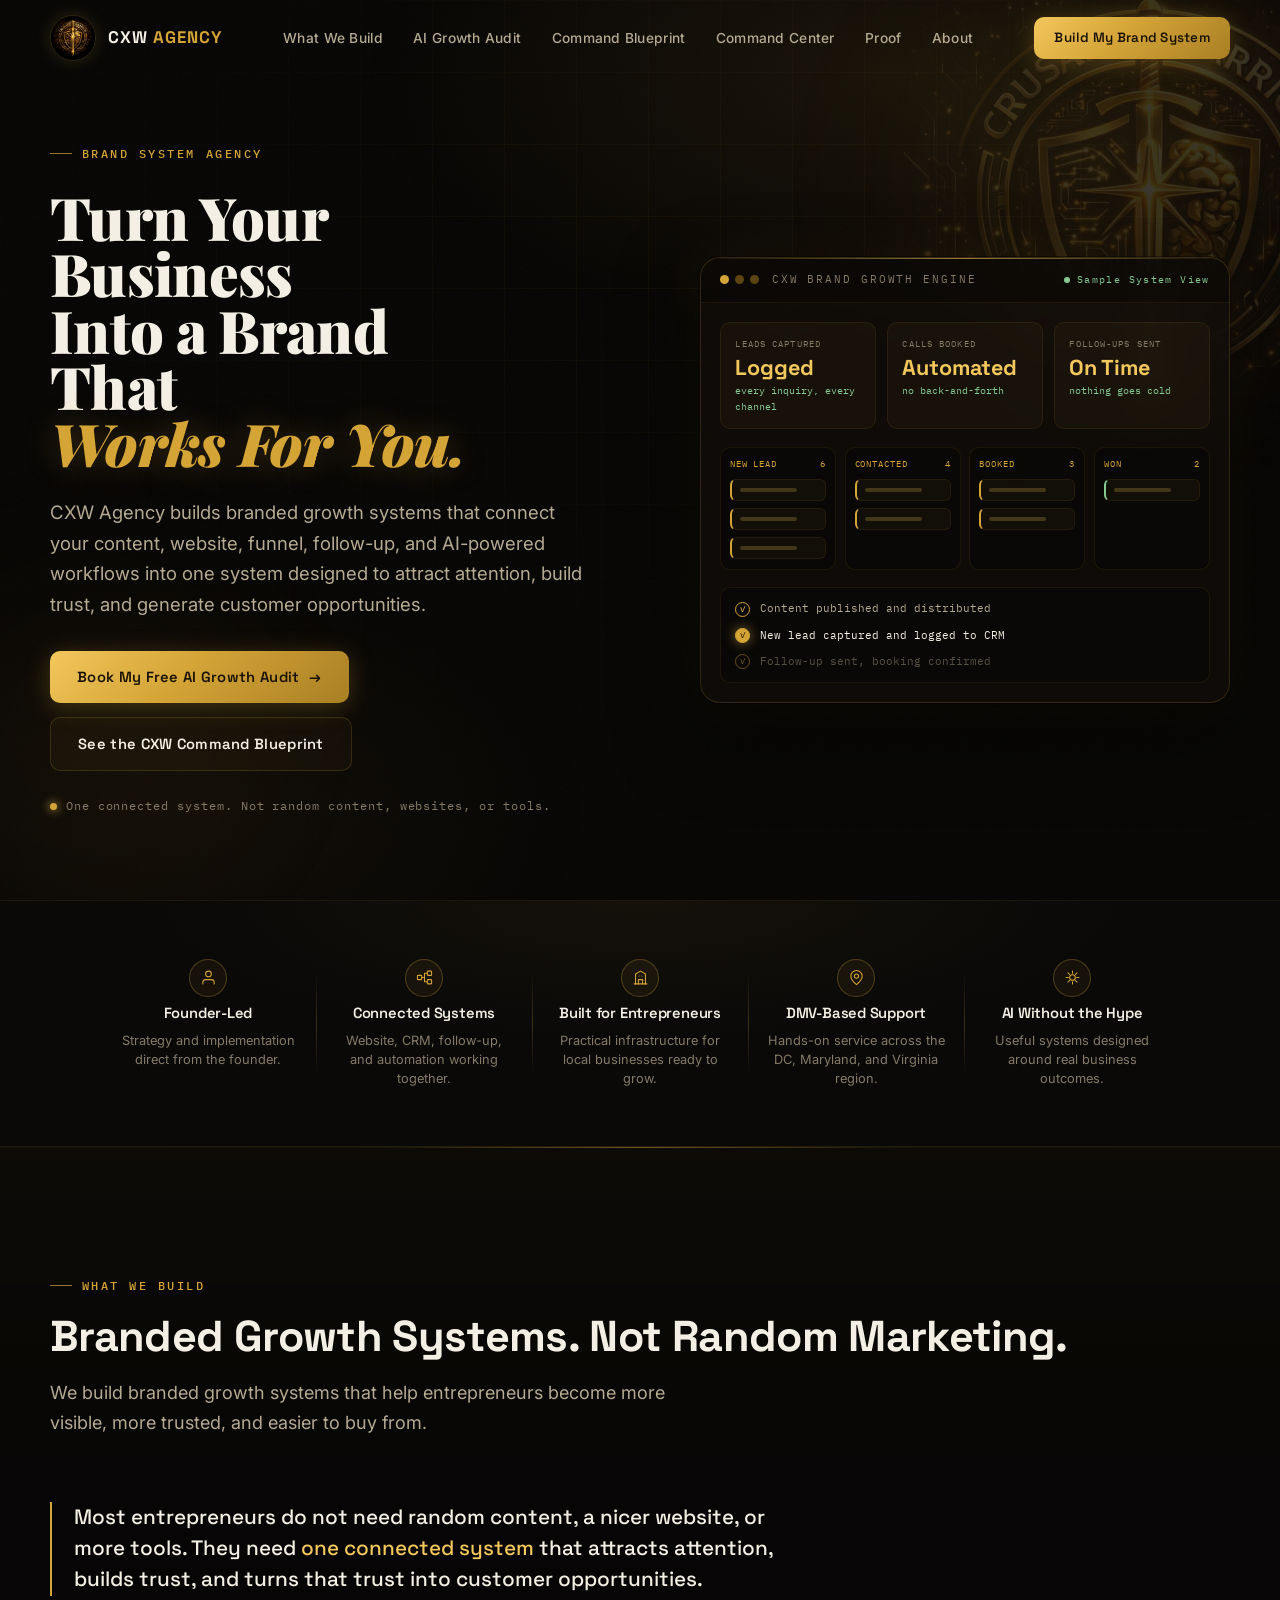
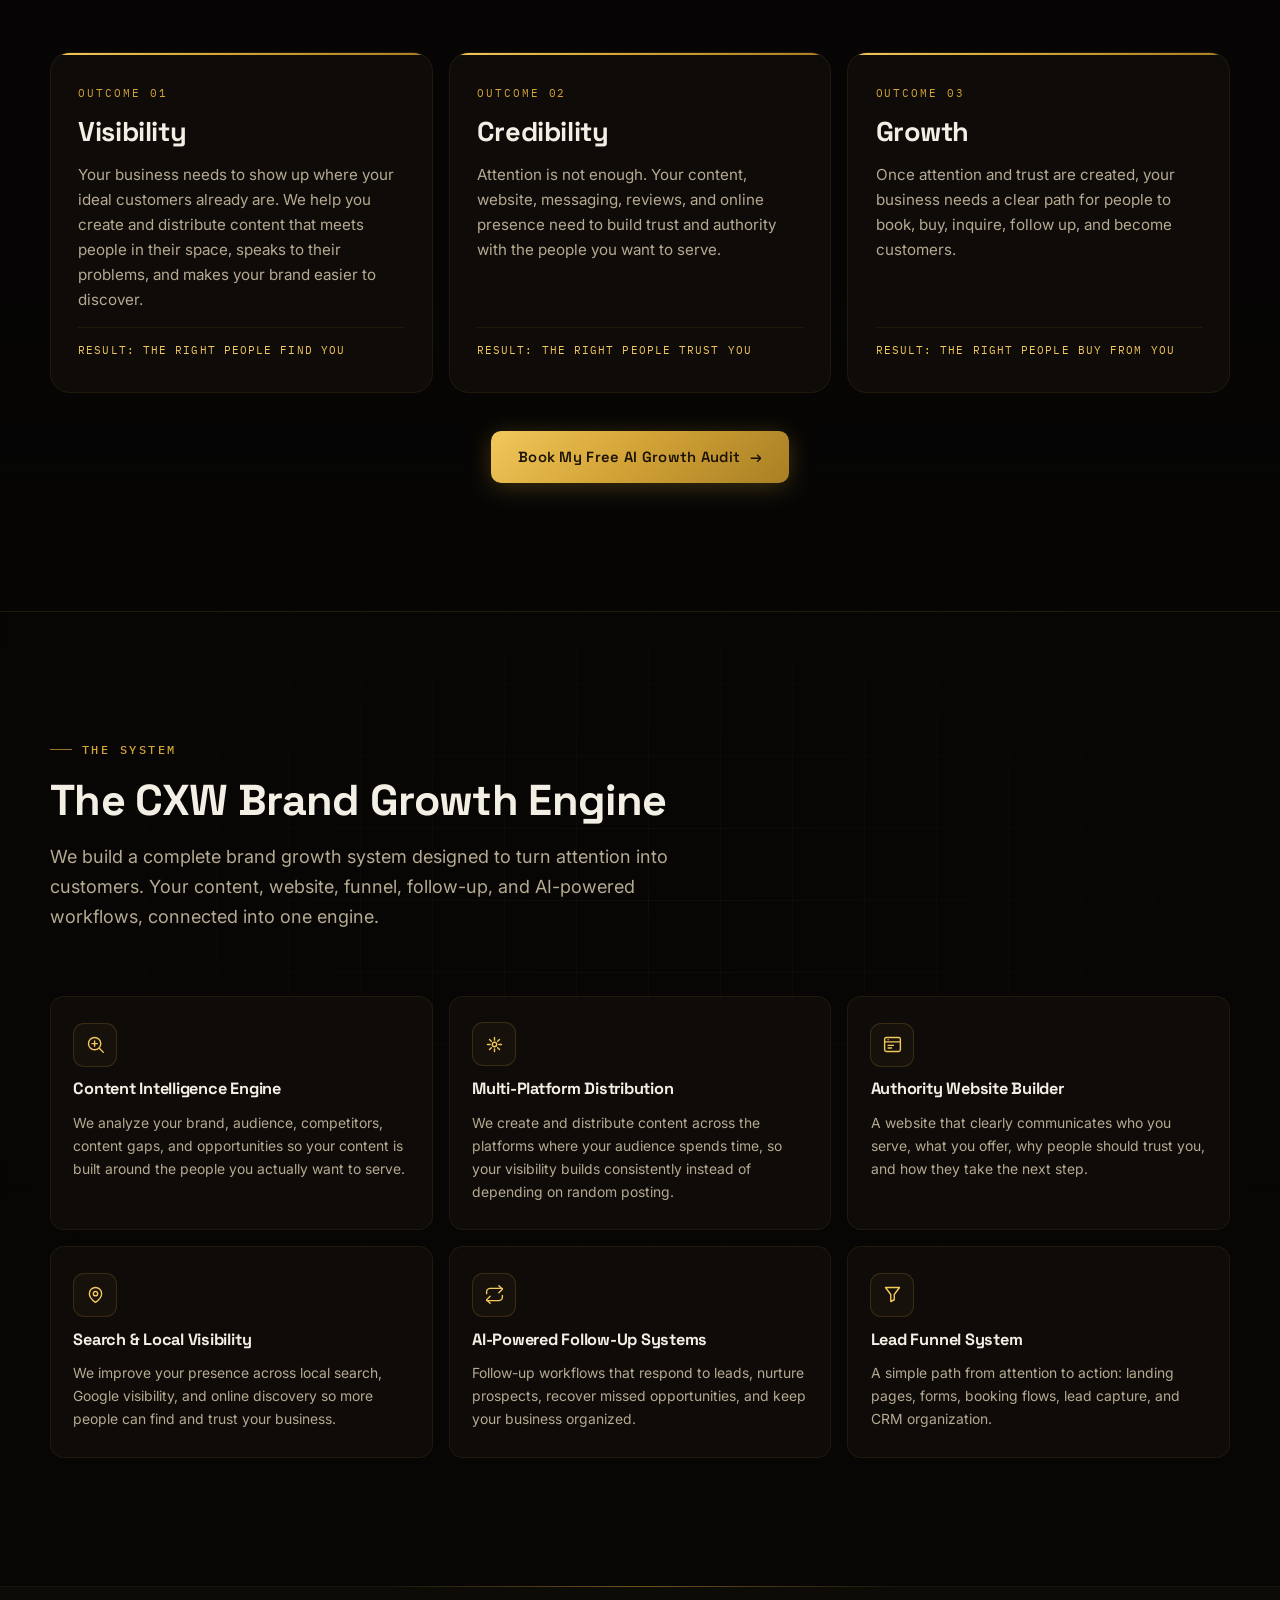
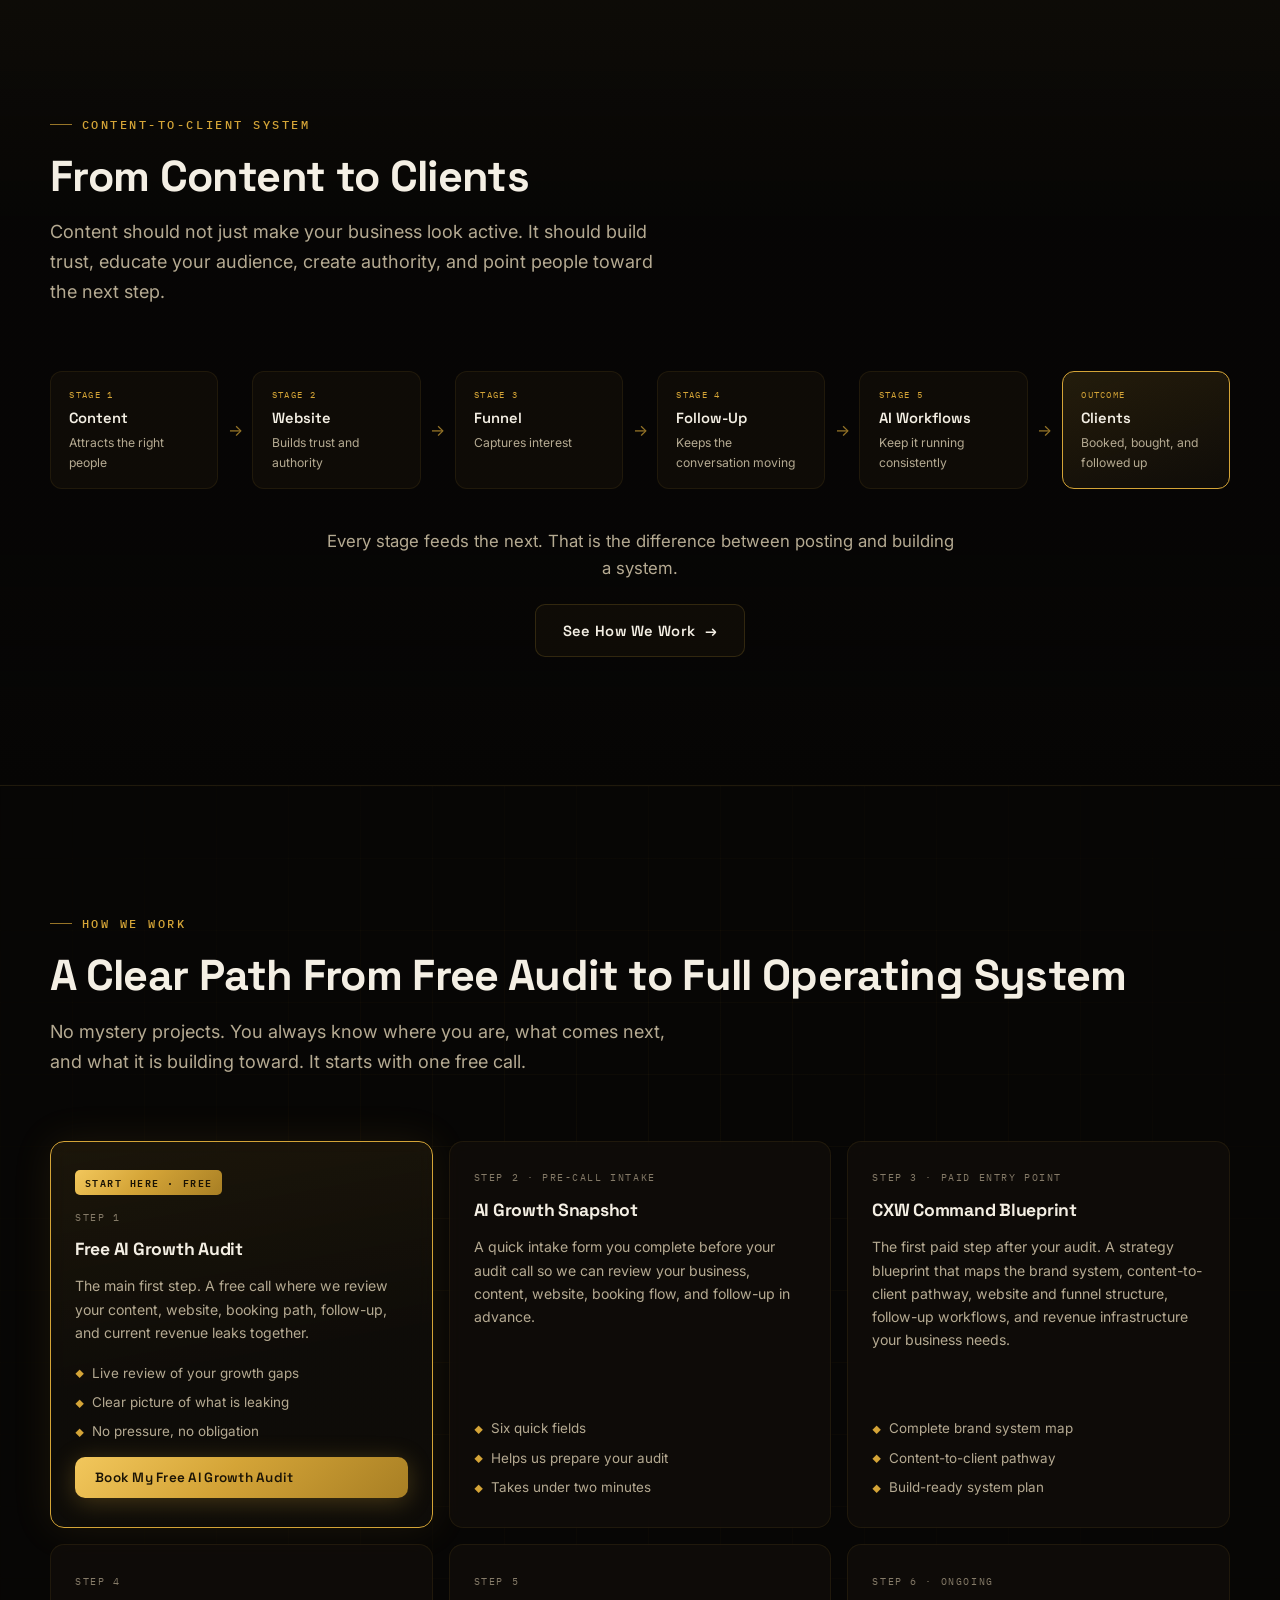
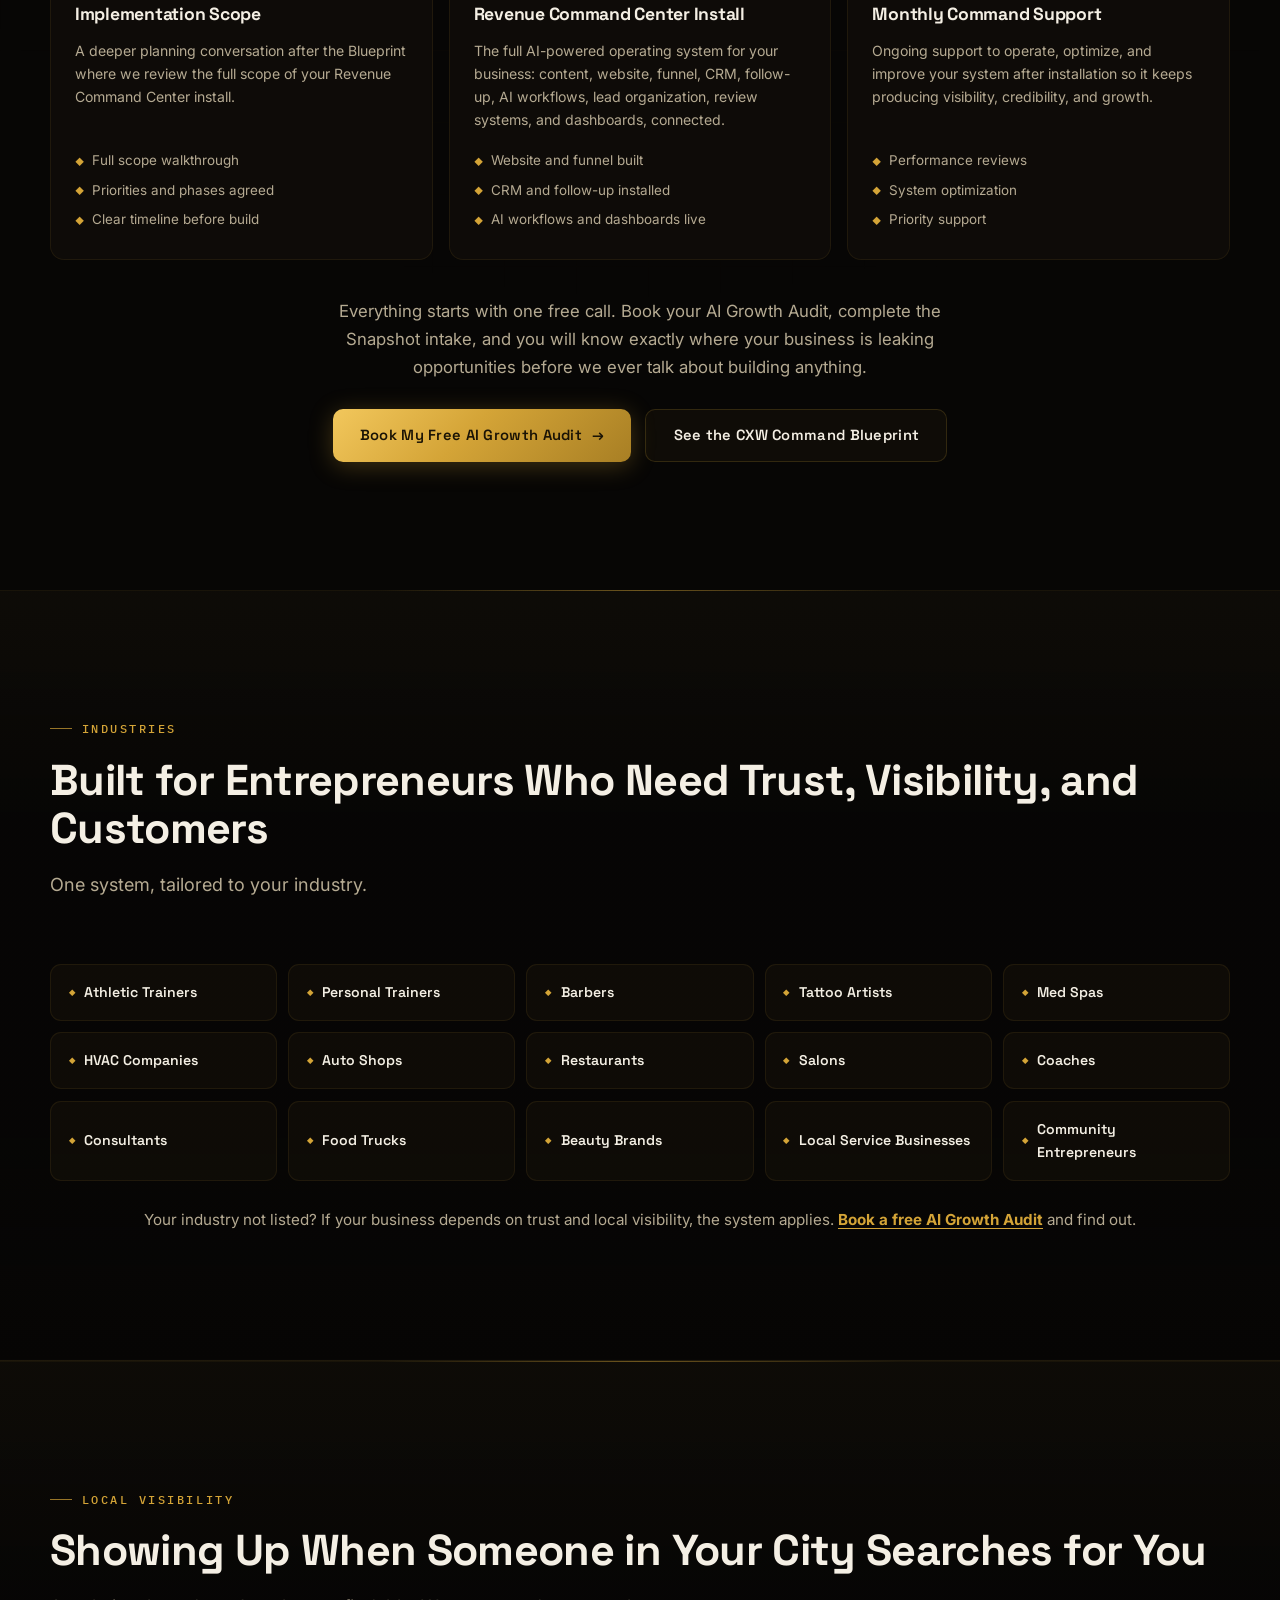
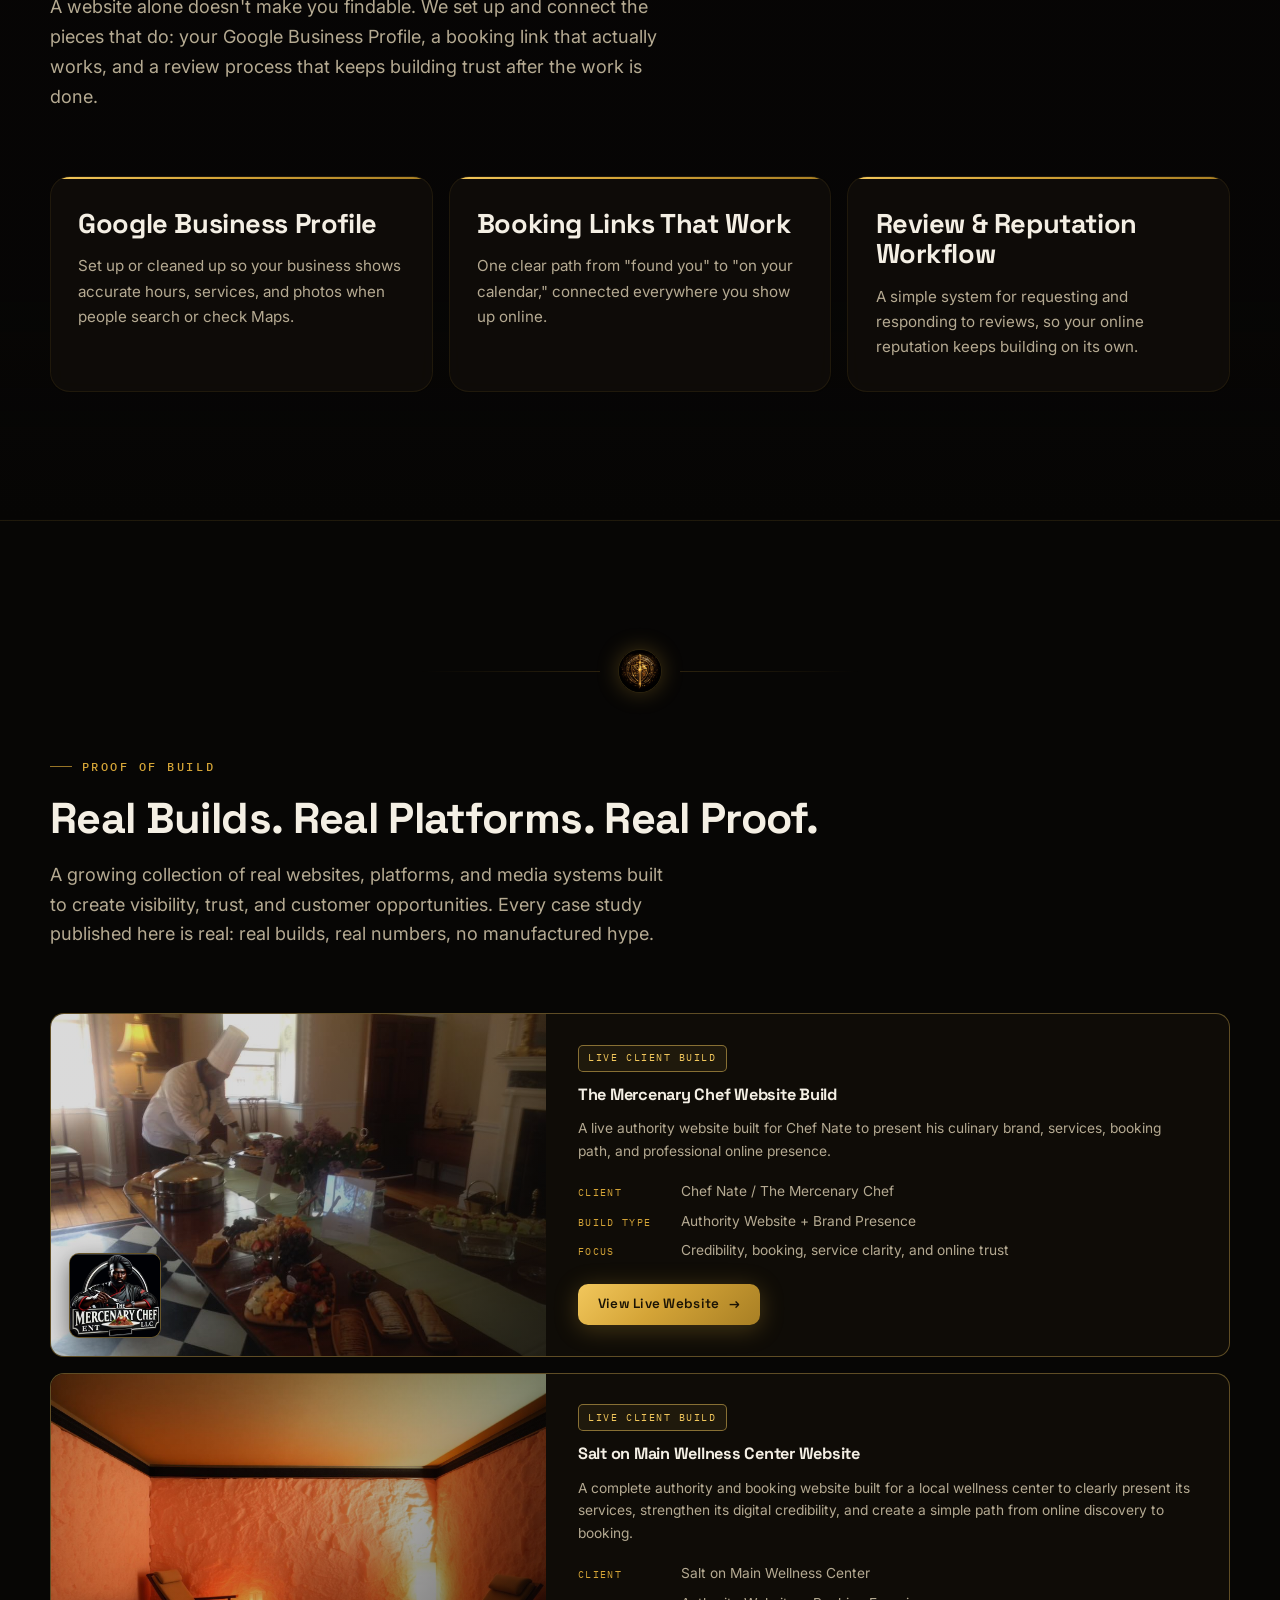
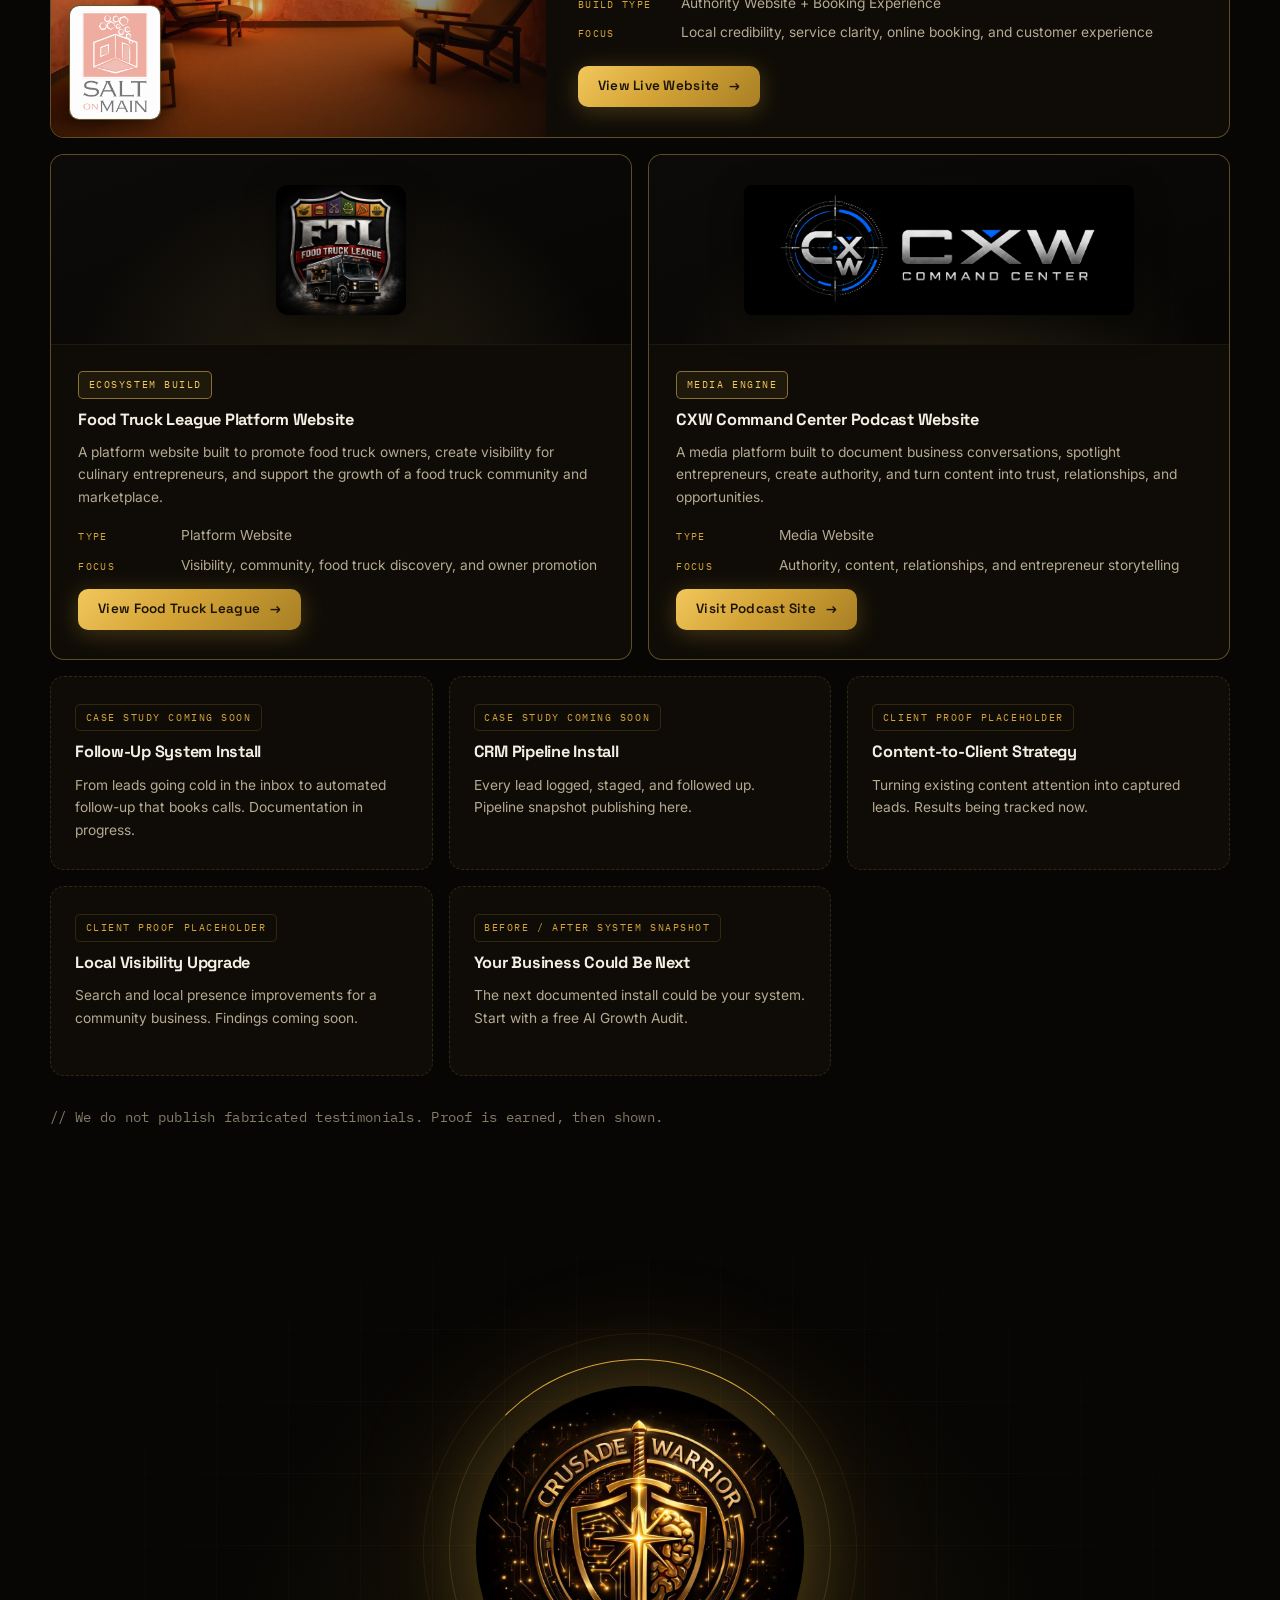
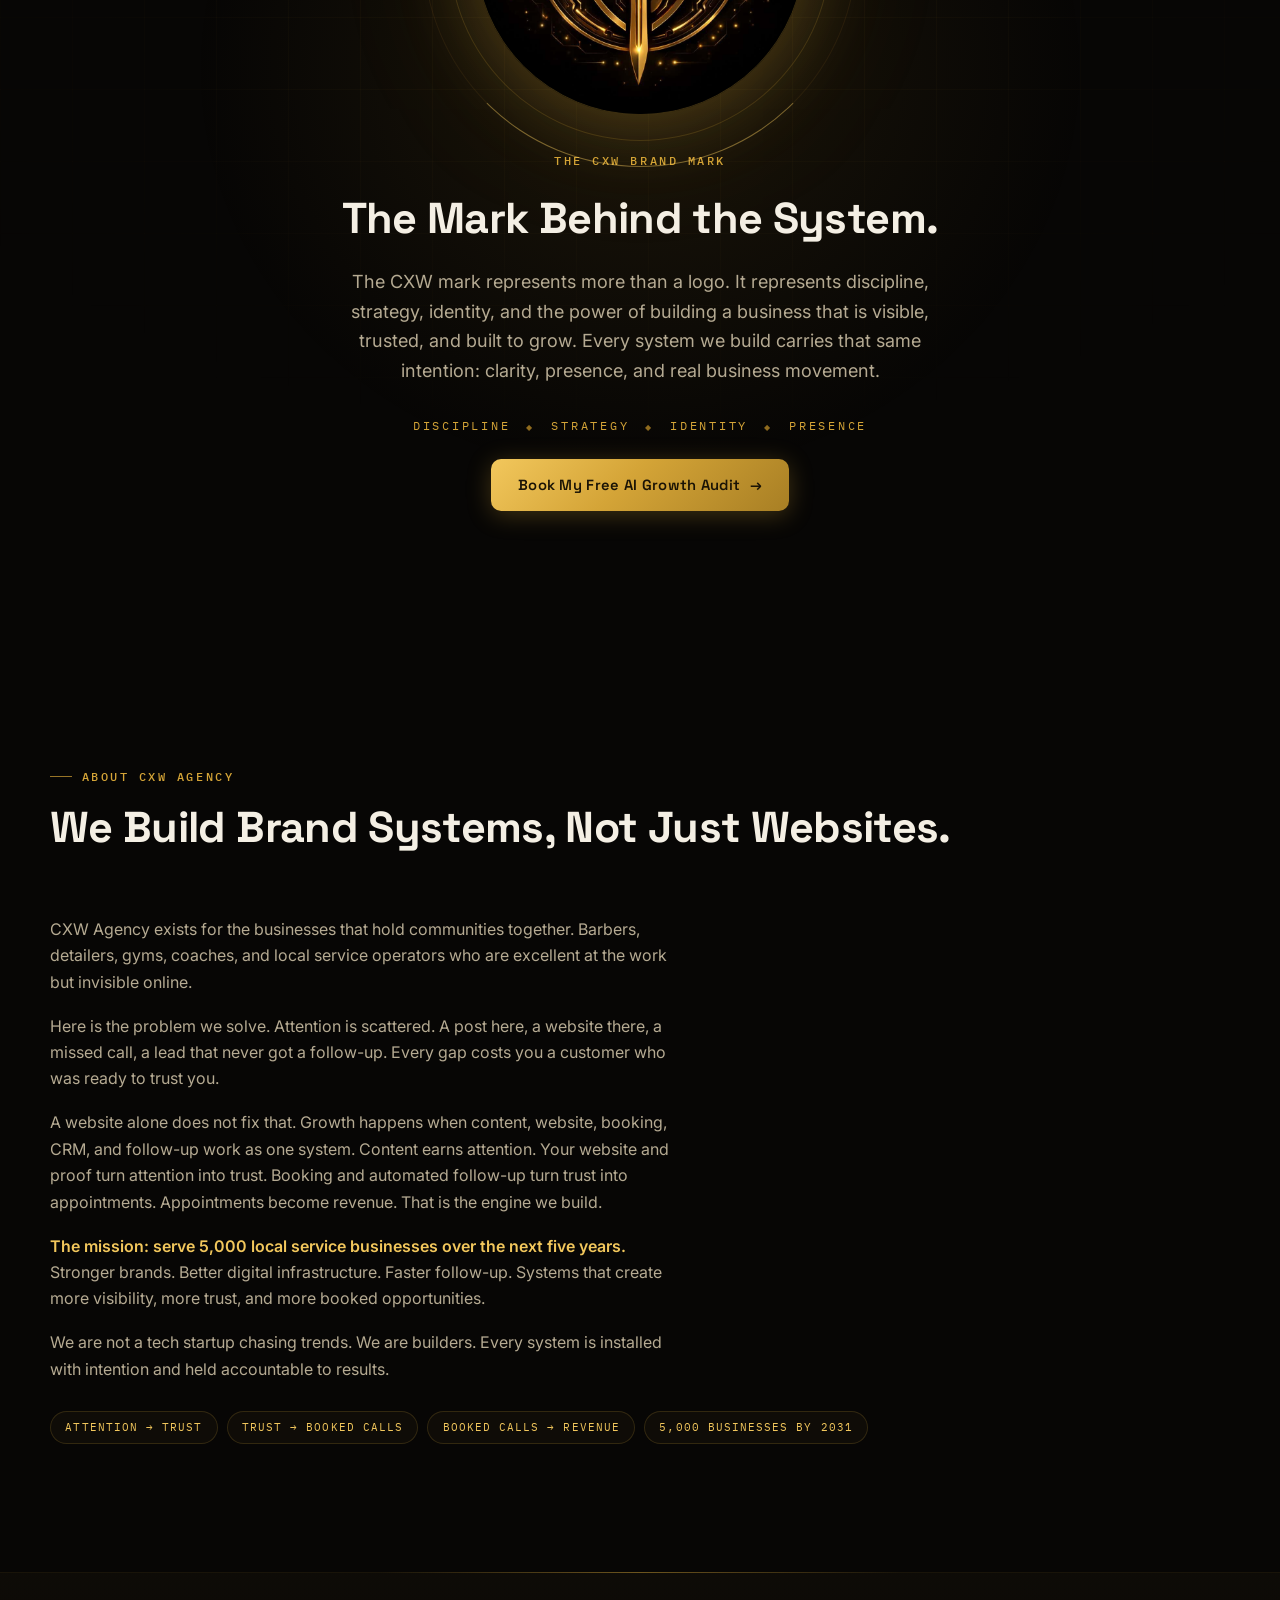
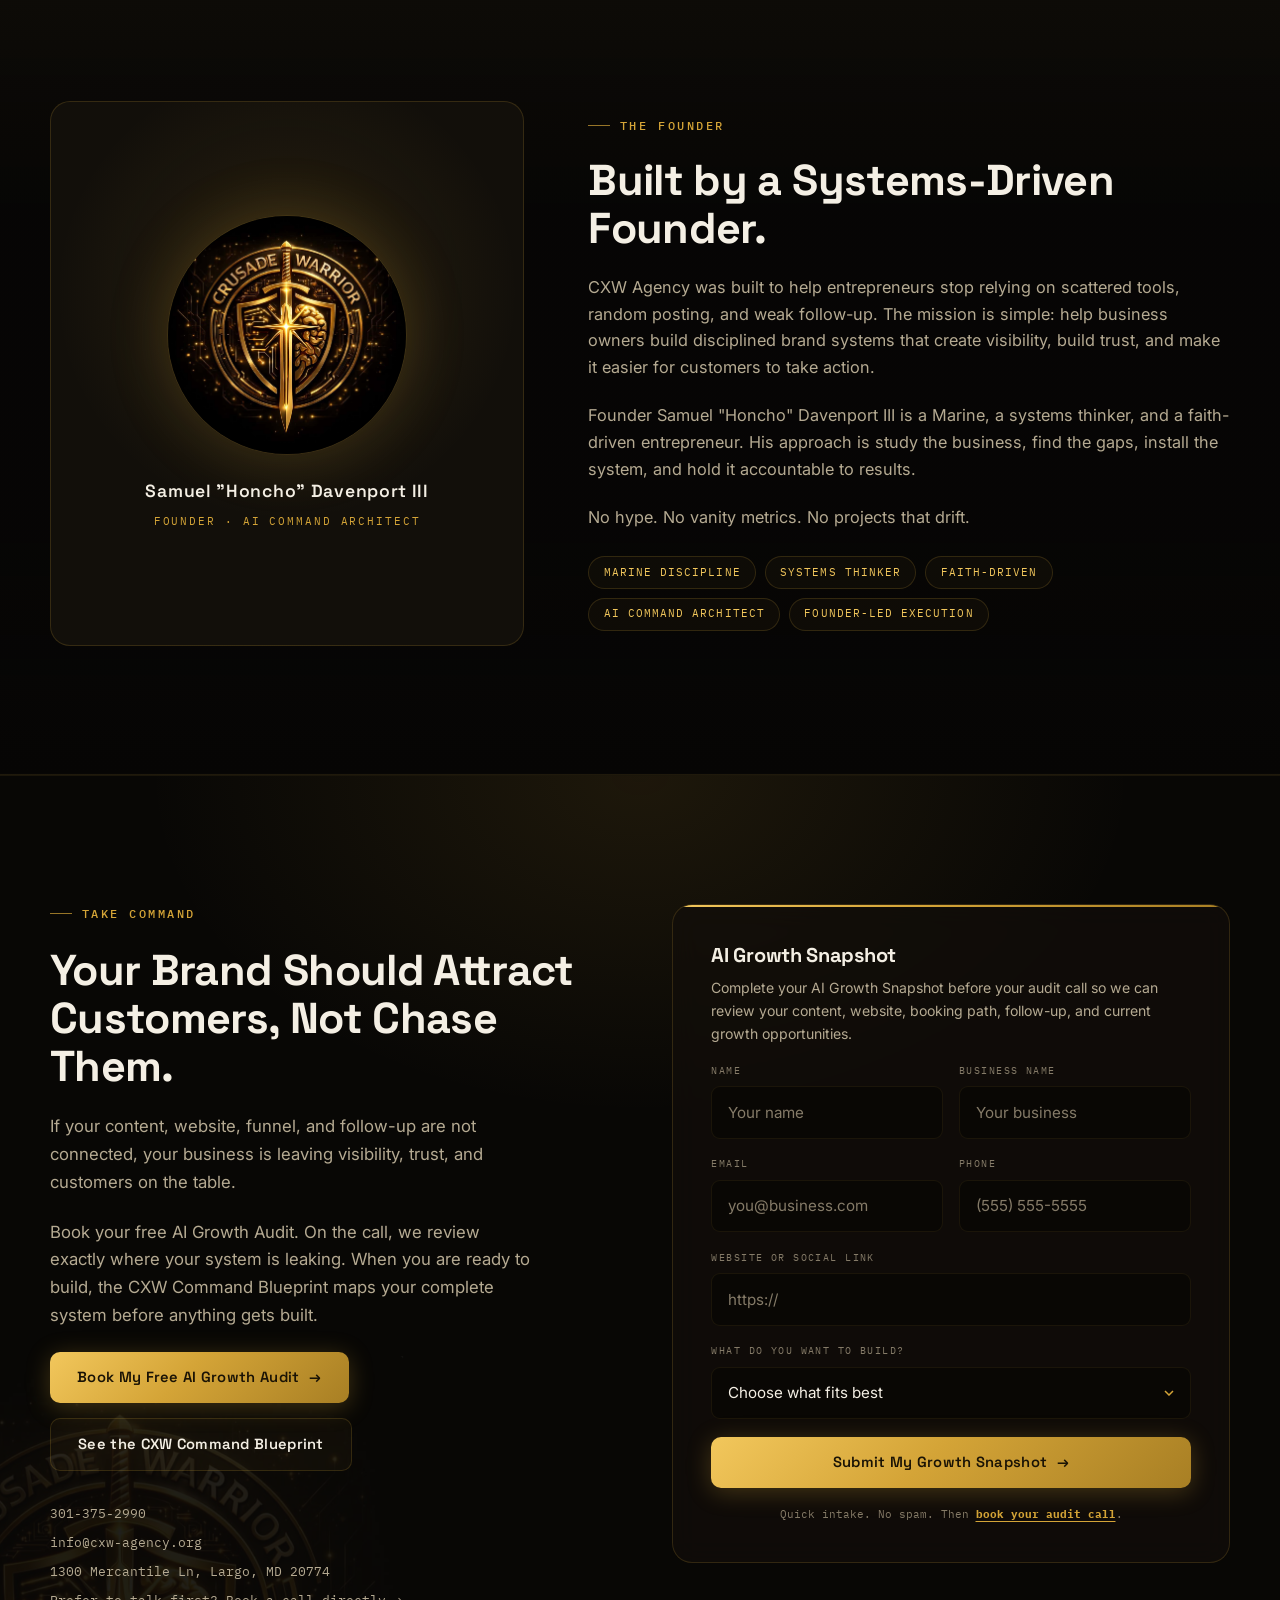
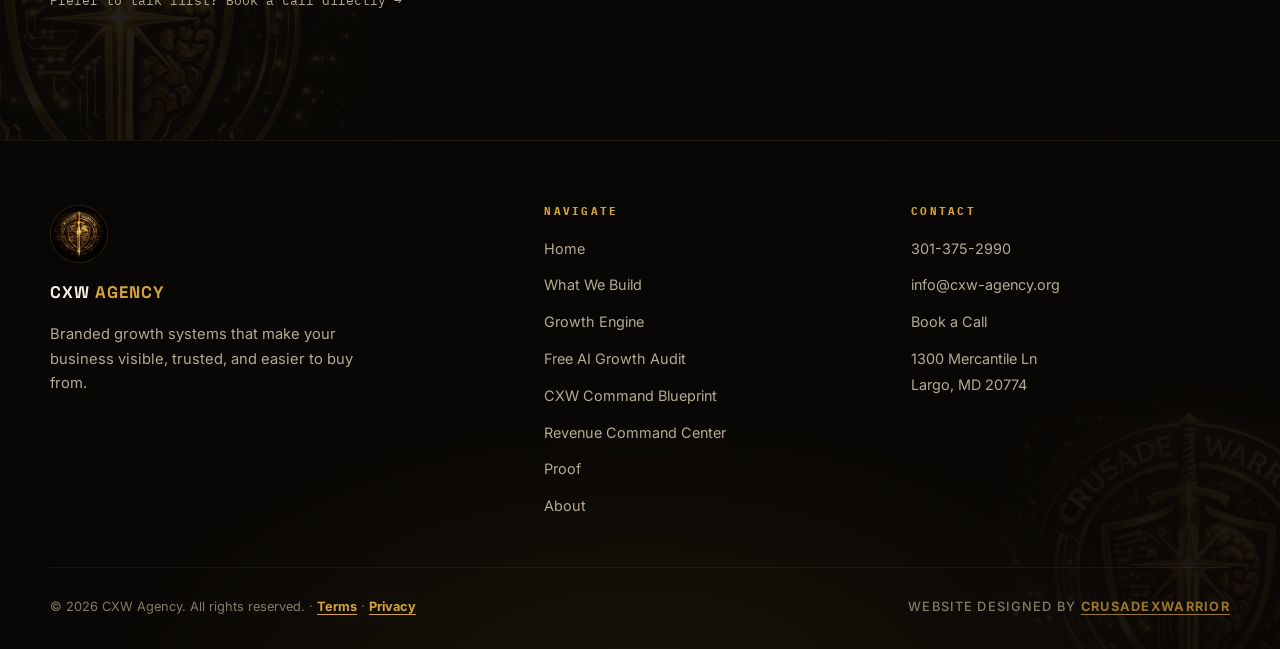
==== commit 9ba3c3fd: "Feature: Salt on Main proof card — 4th live client build (approved) Adds Salt on Main Wellness Cente" ====
--- a/index.html
+++ b/index.html
@@ -589,6 +589,28 @@
             </div>
           </a>
 
+          <!-- Featured live client build: Salt on Main Wellness Center.
+               Preview photo: /assets/salt-on-main-preview.jpeg and logo:
+               /assets/salt-on-main-logo.png — both pulled from the live site
+               (saltonmain.media). Same --live treatment as The Mercenary Chef. -->
+          <a href="https://saltonmain.media" target="_blank" rel="noopener noreferrer" class="proof-card proof-card--live reveal" aria-label="View the Salt on Main Wellness Center live website (opens in a new tab)">
+            <div class="proof-live__visual">
+              <img src="/assets/salt-on-main-preview.jpeg" alt="Warm, softly-lit salt therapy room at Salt on Main Wellness Center" class="proof-live__preview" loading="lazy">
+              <img src="/assets/salt-on-main-logo.png" alt="Salt on Main Wellness Center logo" class="proof-live__logo" loading="lazy">
+            </div>
+            <div class="proof-live__content">
+              <span class="proof-card__label proof-card__label--live">Live Client Build</span>
+              <h3 class="proof-card__title">Salt on Main Wellness Center Website</h3>
+              <p class="proof-card__desc">A complete authority and booking website built for a local wellness center to clearly present its services, strengthen its digital credibility, and create a simple path from online discovery to booking.</p>
+              <ul class="proof-live__details">
+                <li><span>Client</span> Salt on Main Wellness Center</li>
+                <li><span>Build Type</span> Authority Website + Booking Experience</li>
+                <li><span>Focus</span> Local credibility, service clarity, online booking, and customer experience</li>
+              </ul>
+              <span class="btn btn--gold btn--sm proof-live__cta">View Live Website <span class="btn__arrow">→</span></span>
+            </div>
+          </a>
+
           <!-- Ecosystem build: Food Truck League platform.
                Logo asset: /assets/food-truck-league-logo.png (pulled from the live site).
                TODO: swap the logo panel for a full-page screenshot of foodtruckleague.org
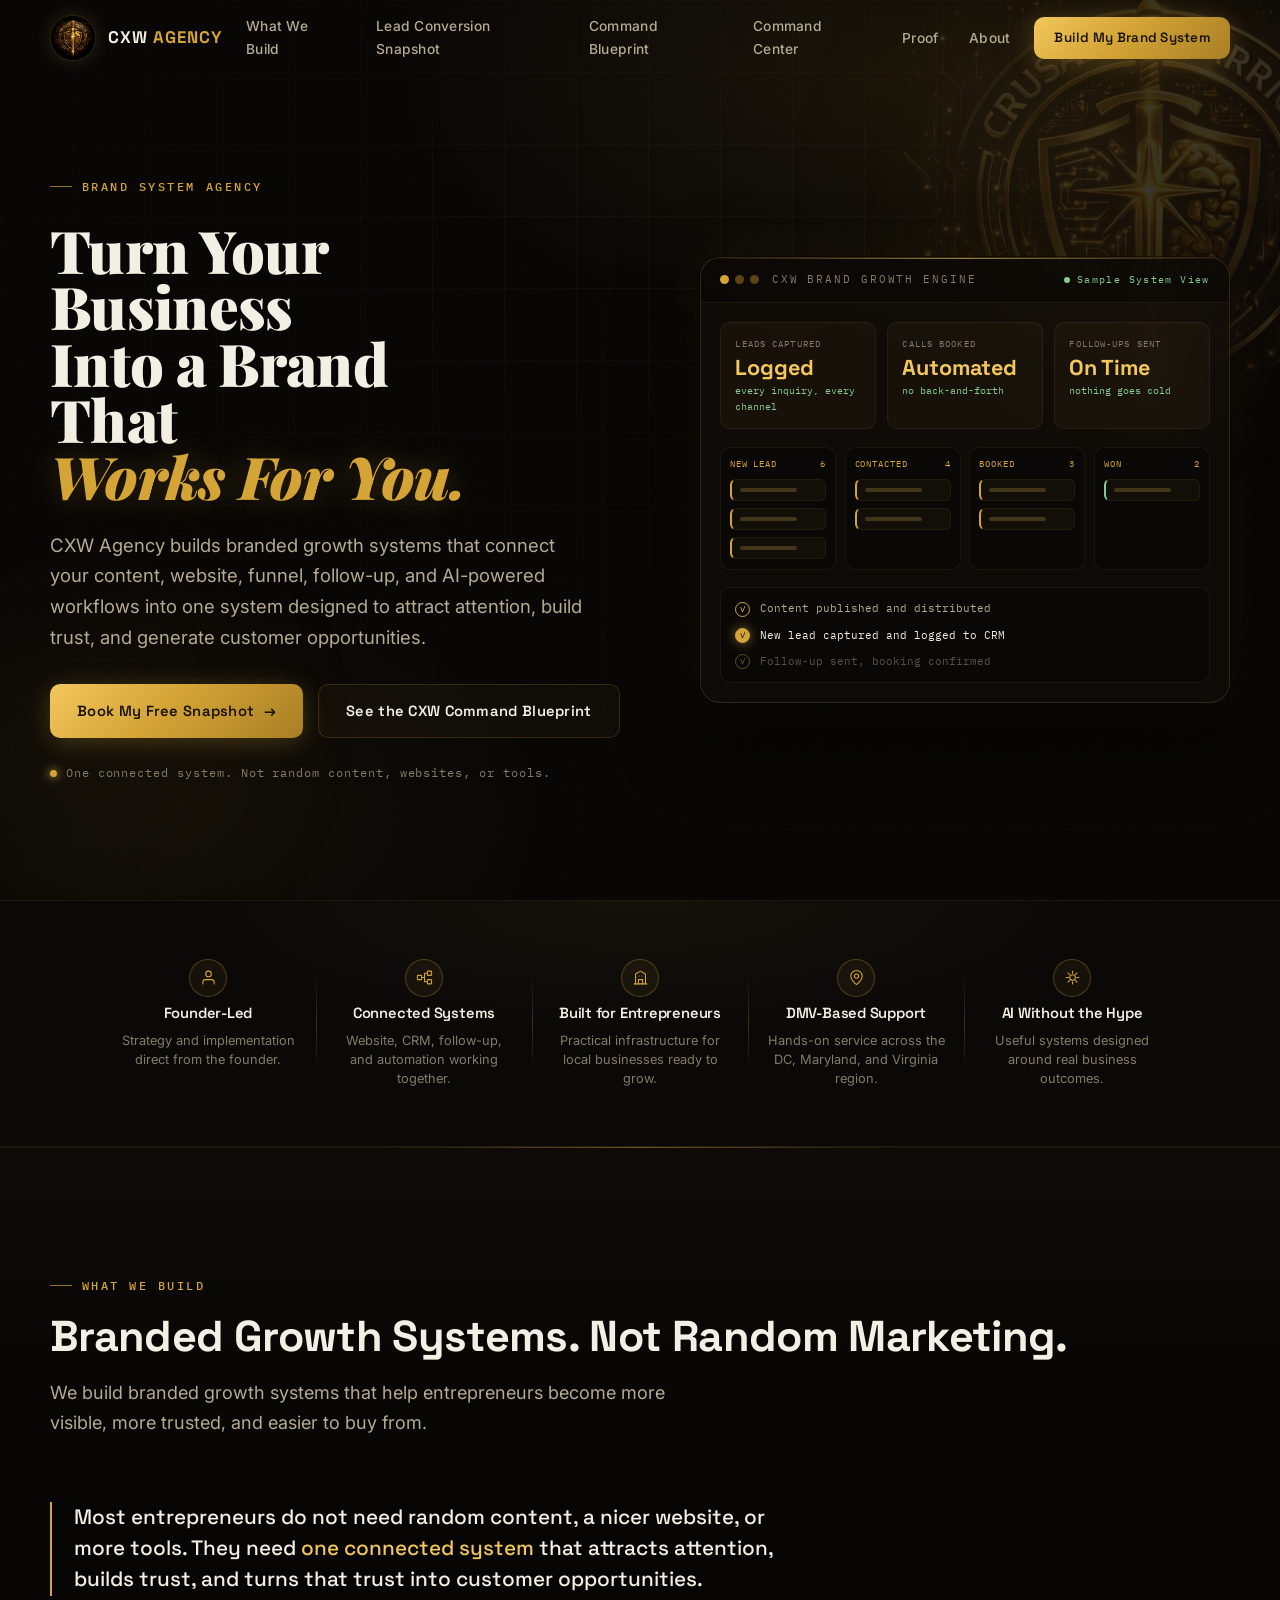
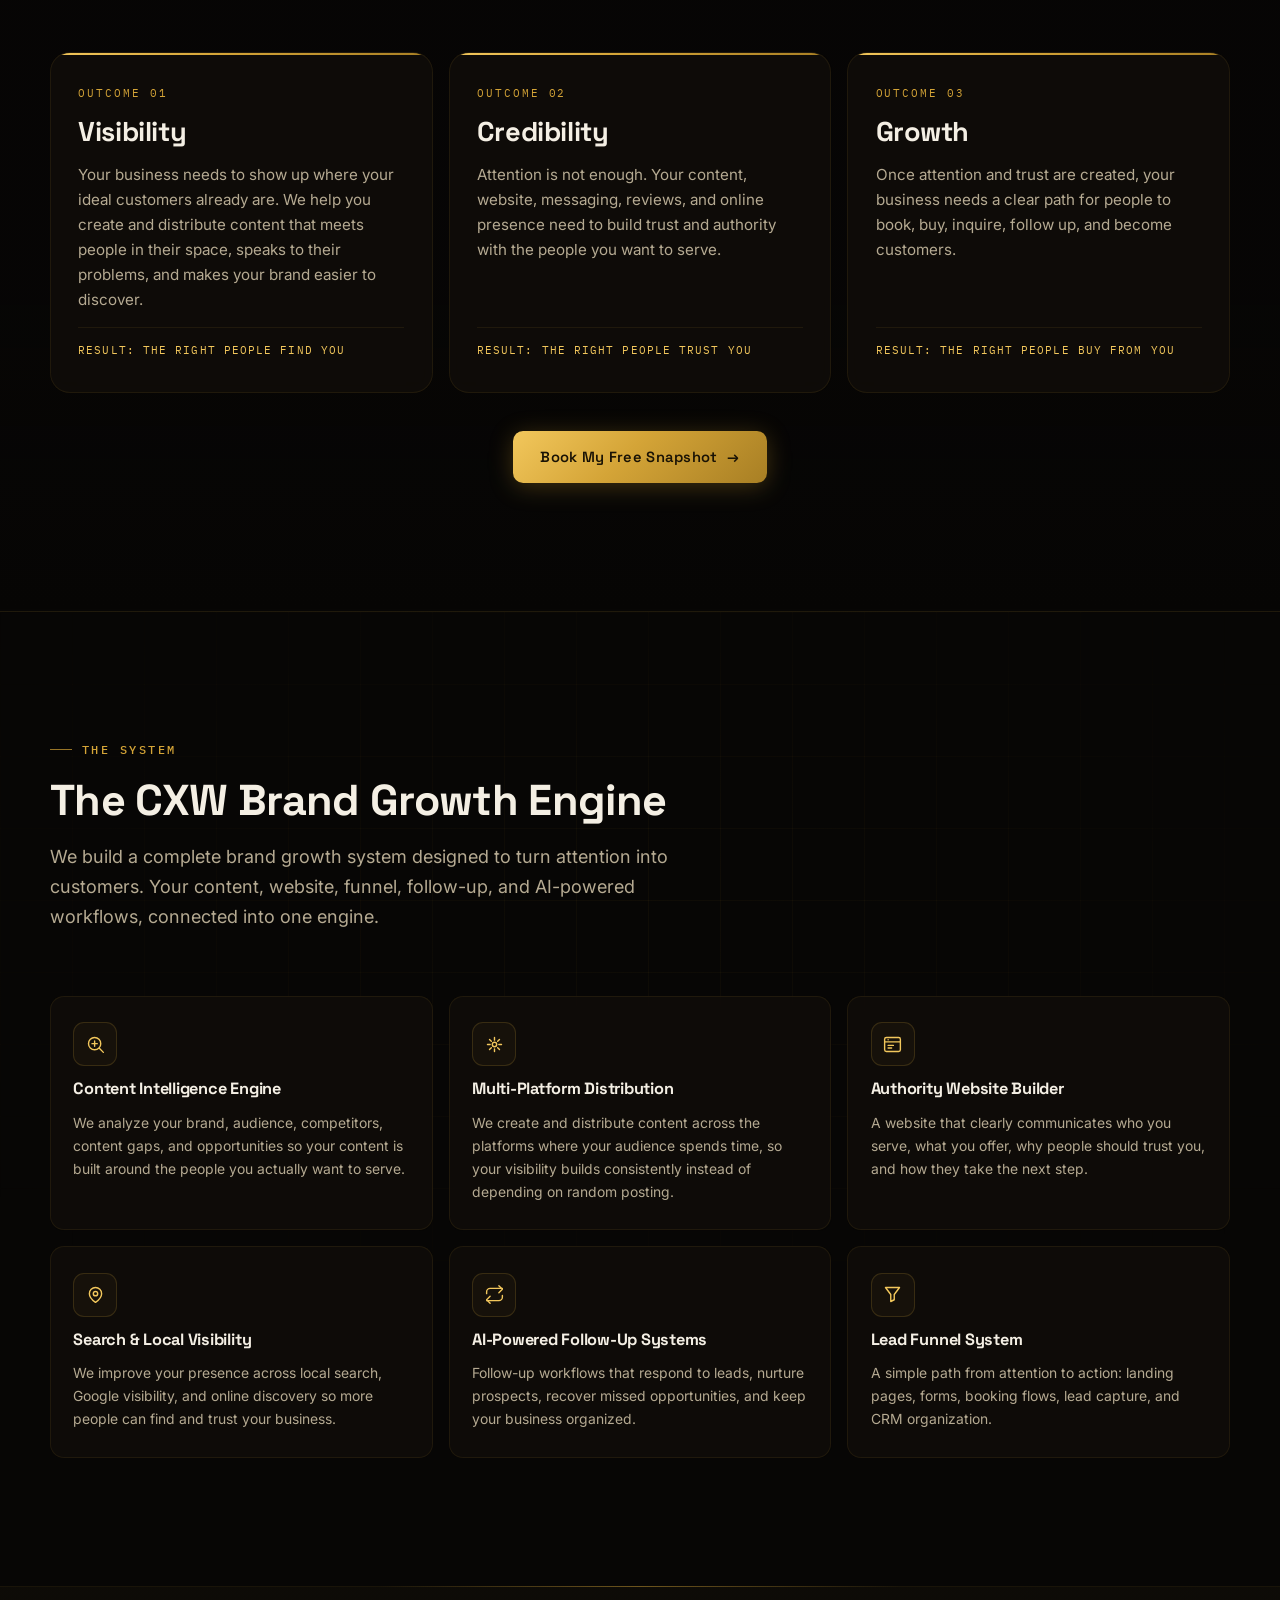
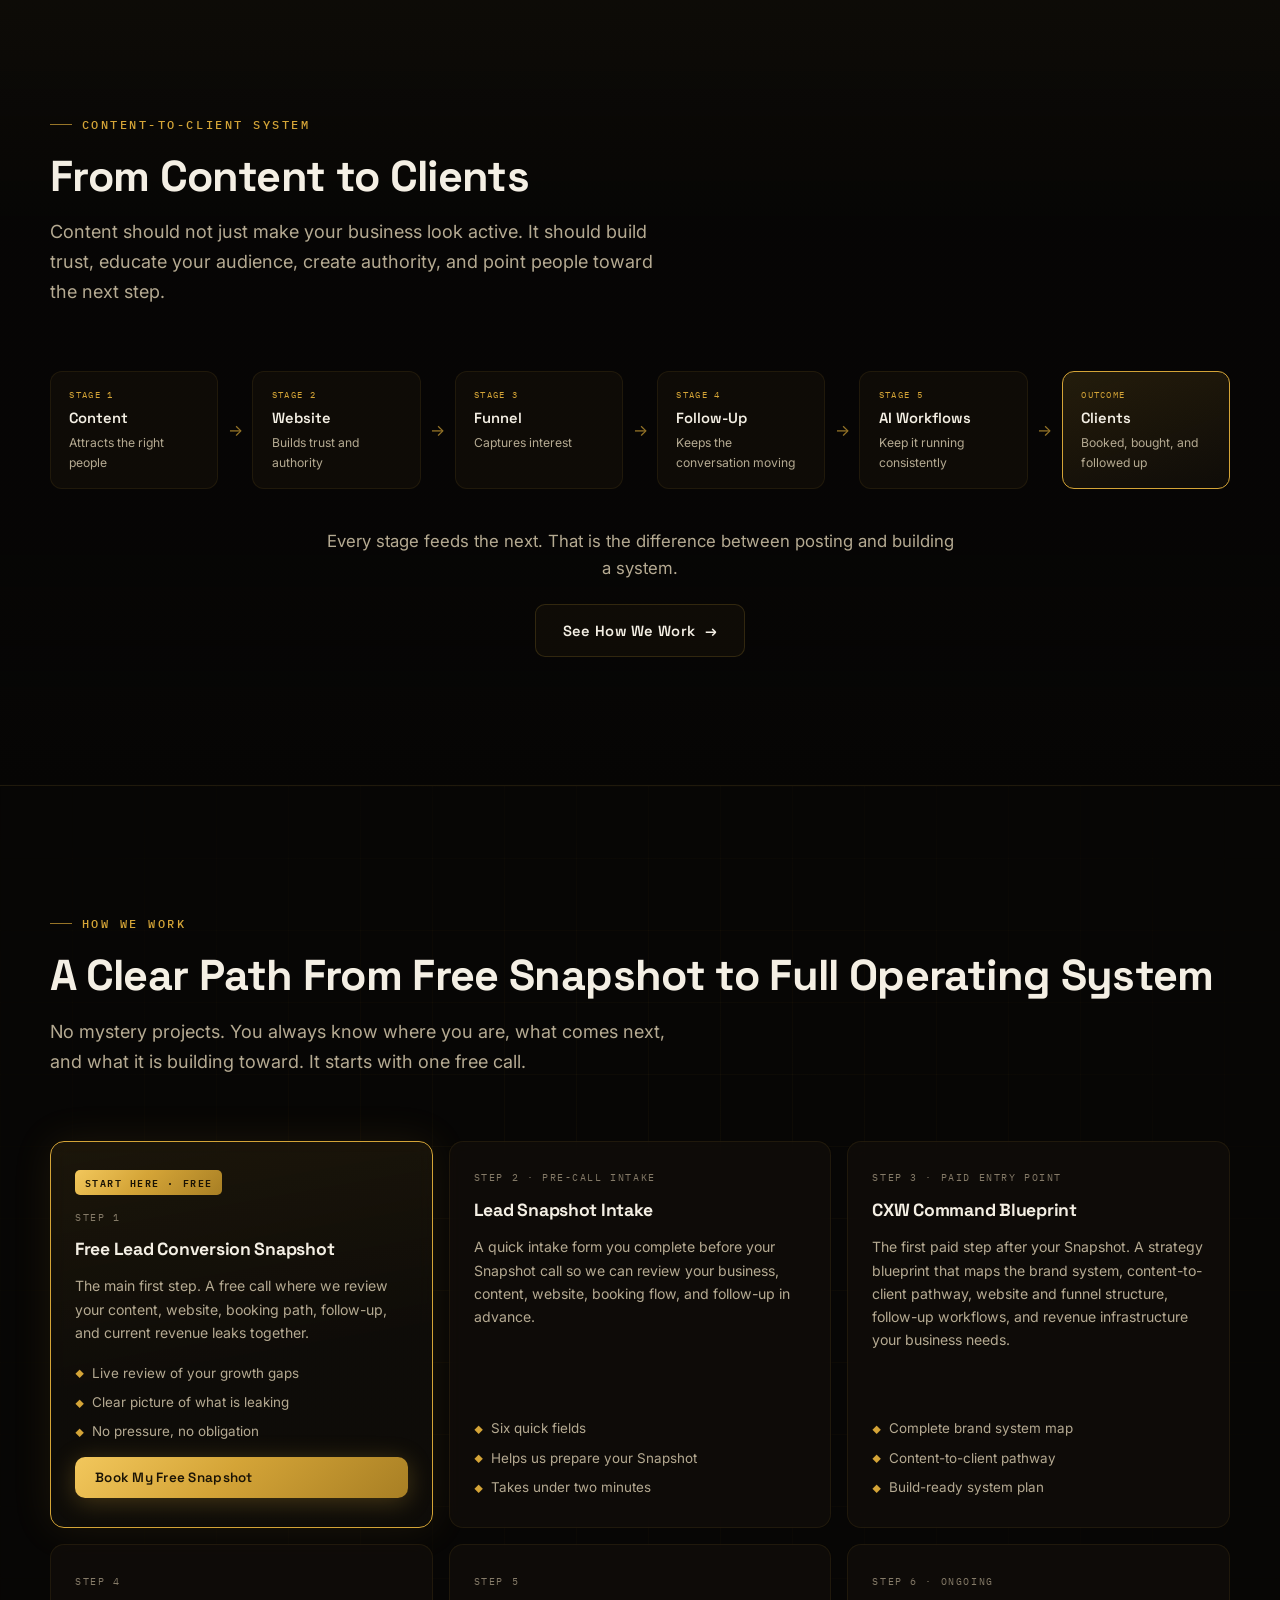
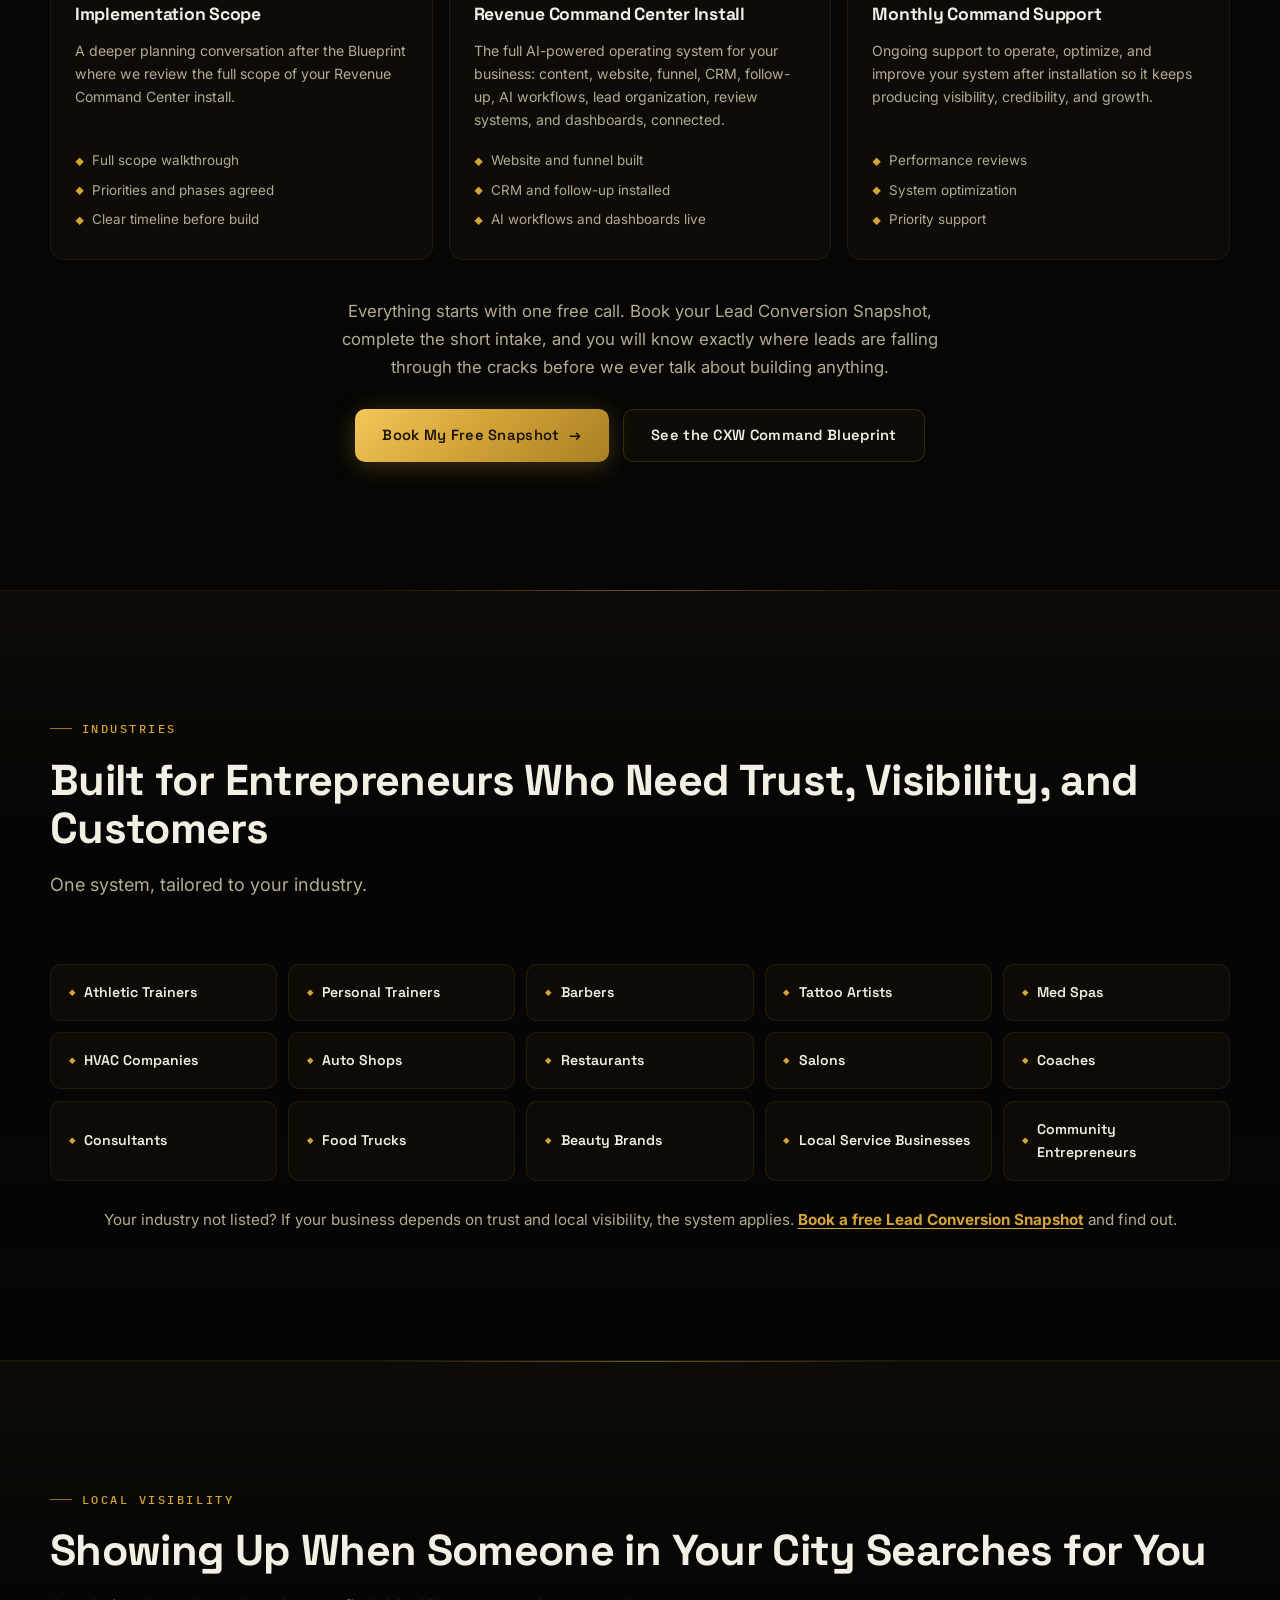
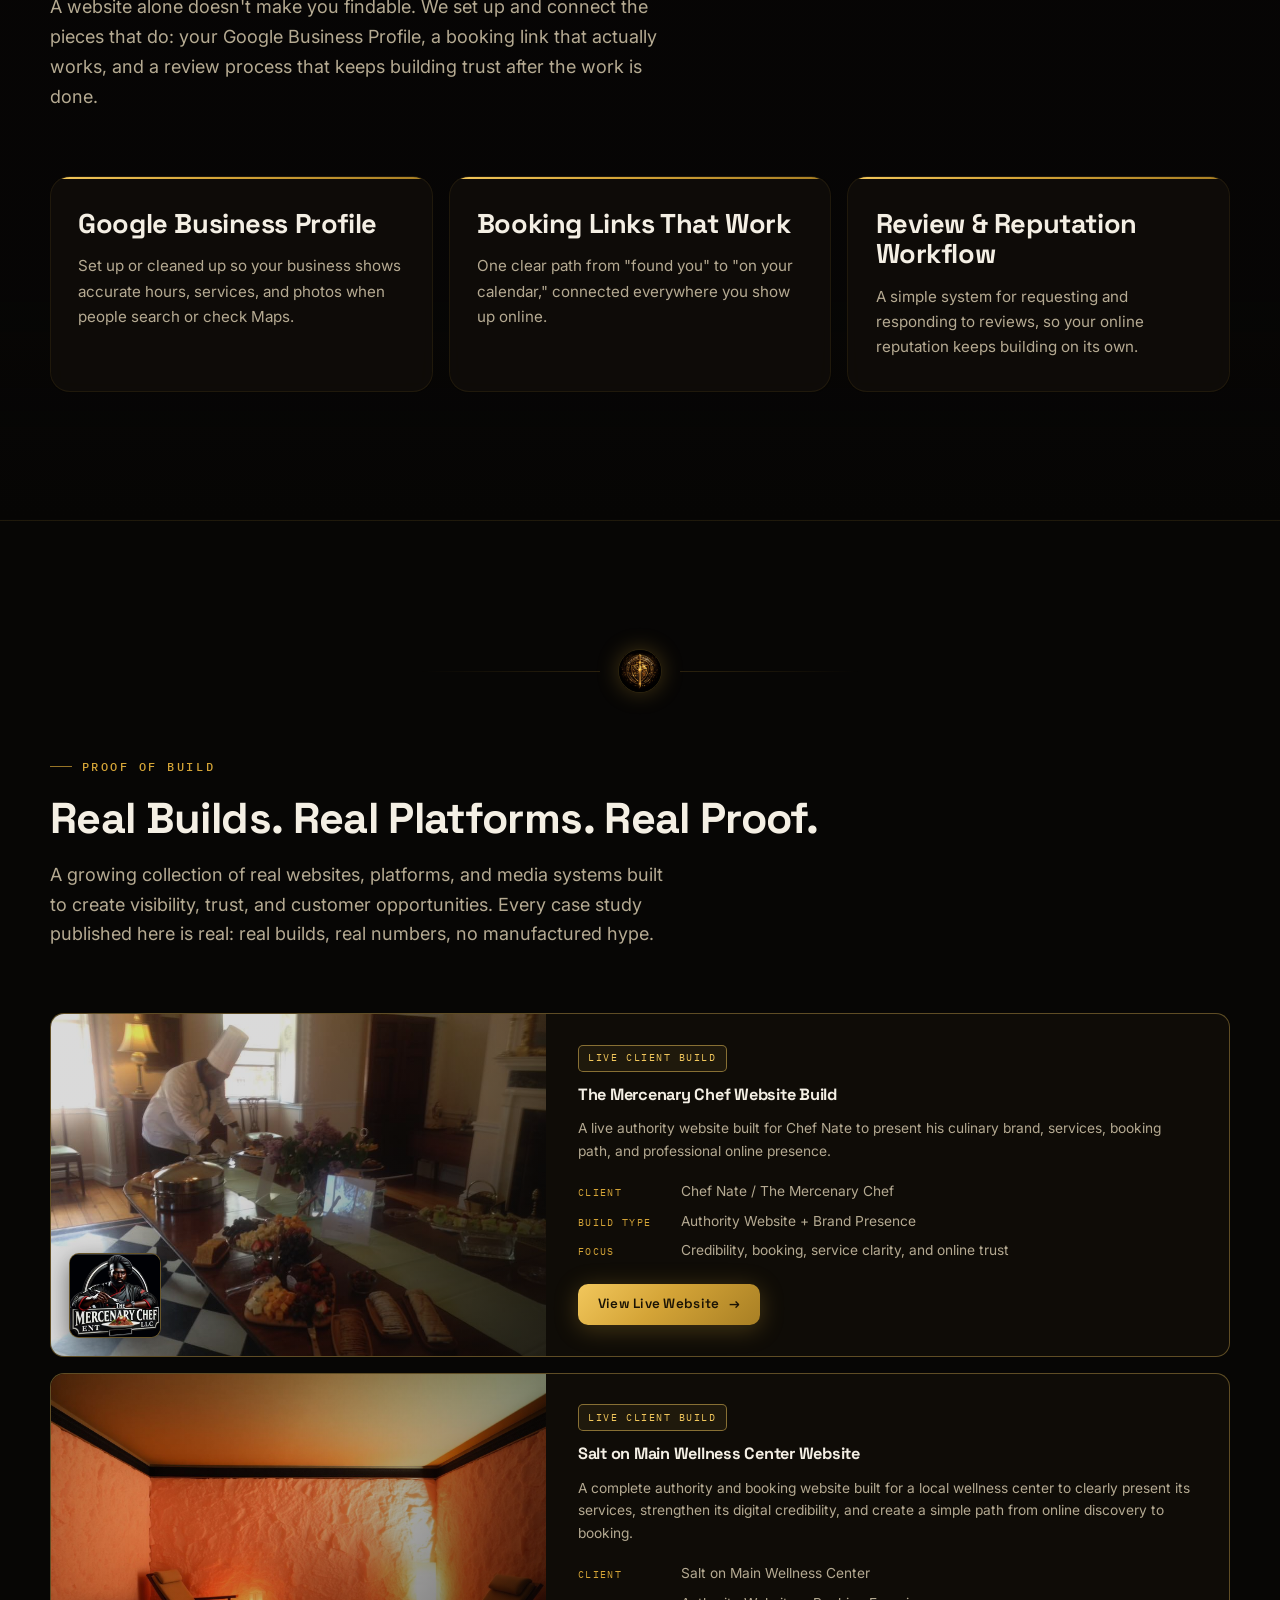
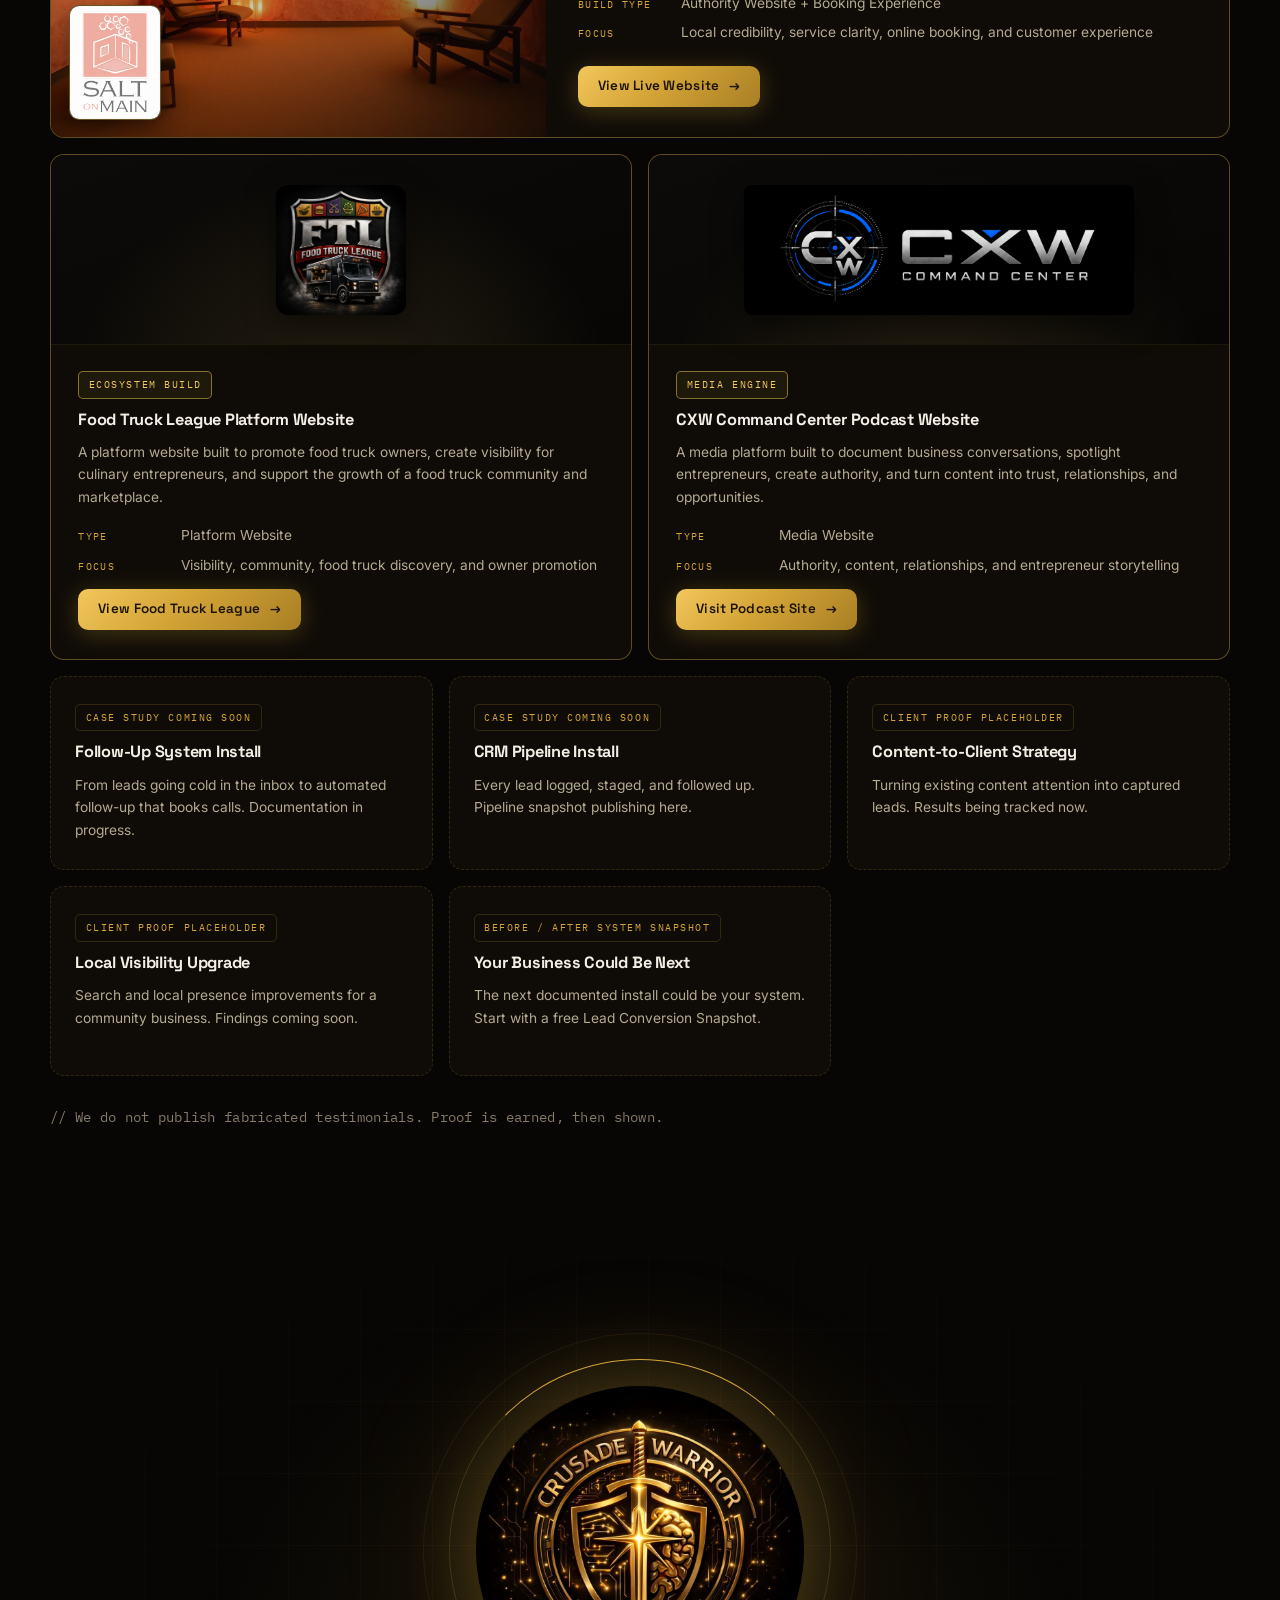
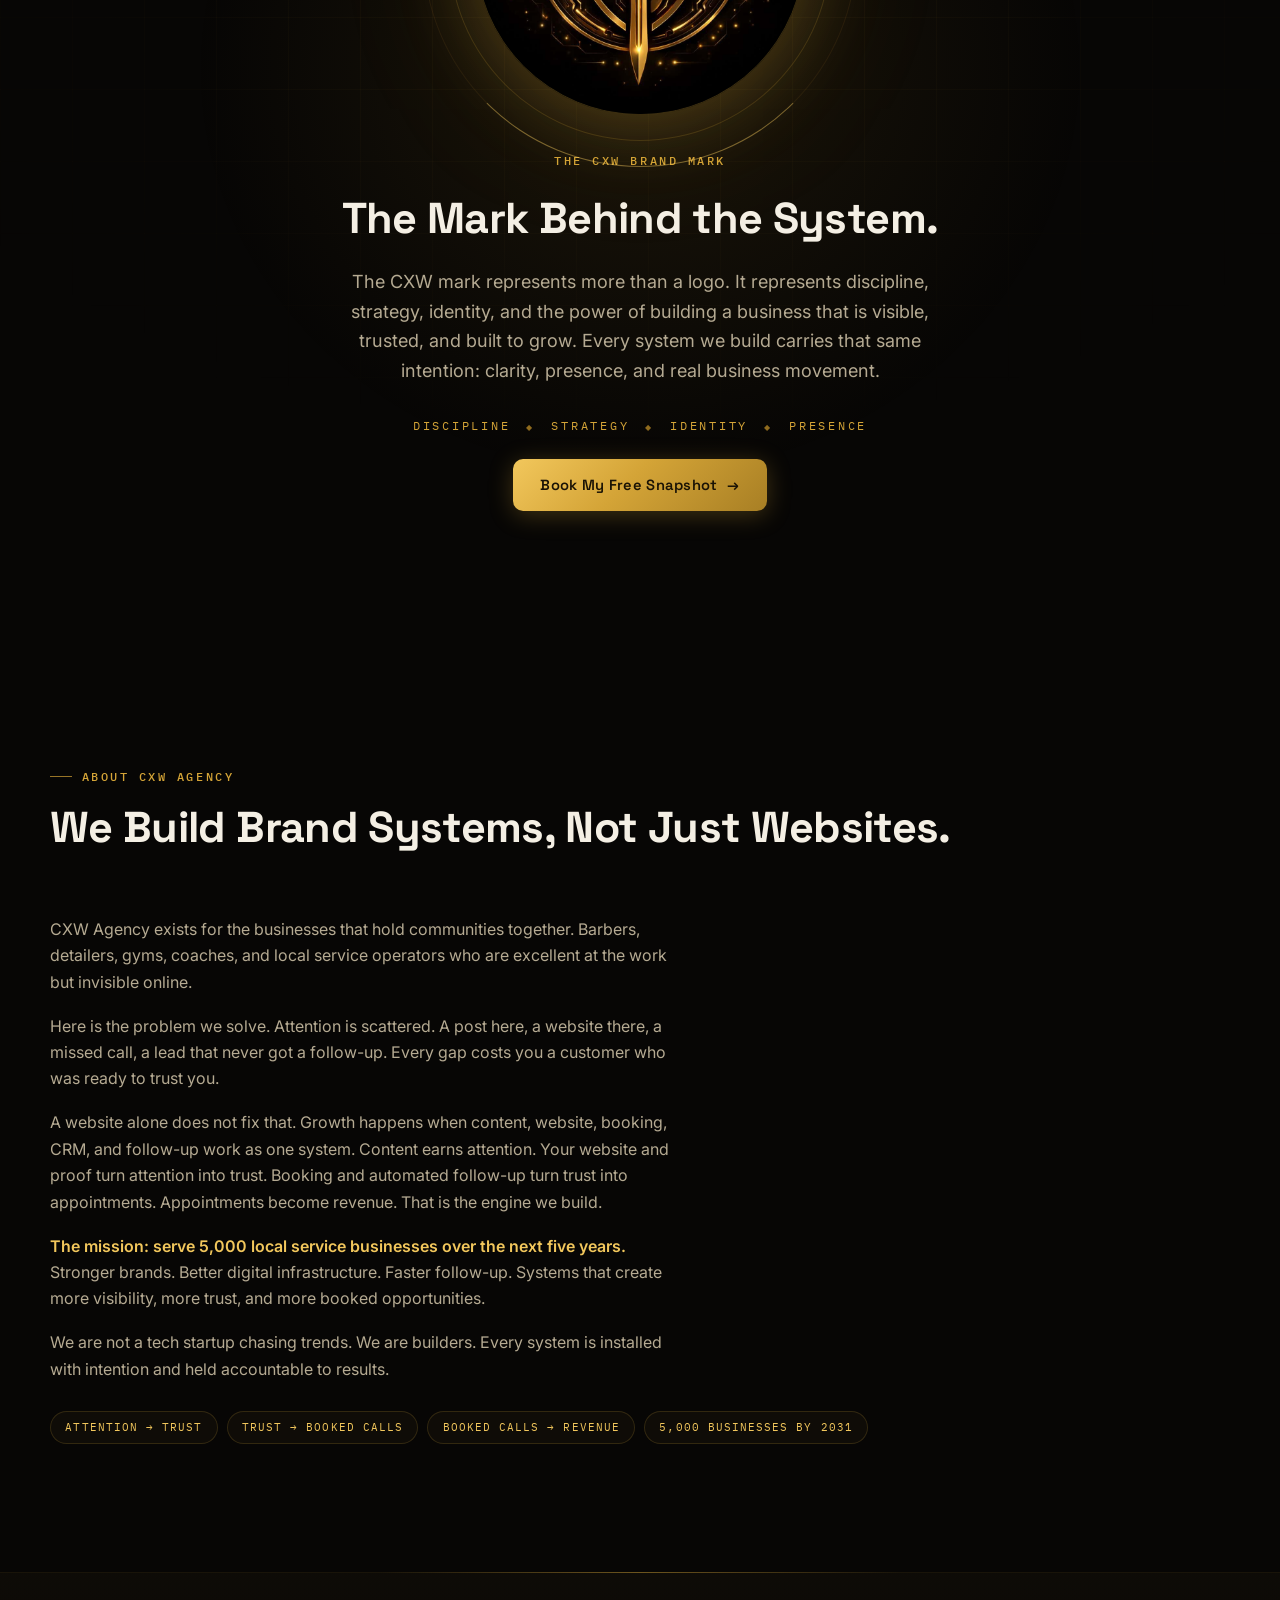
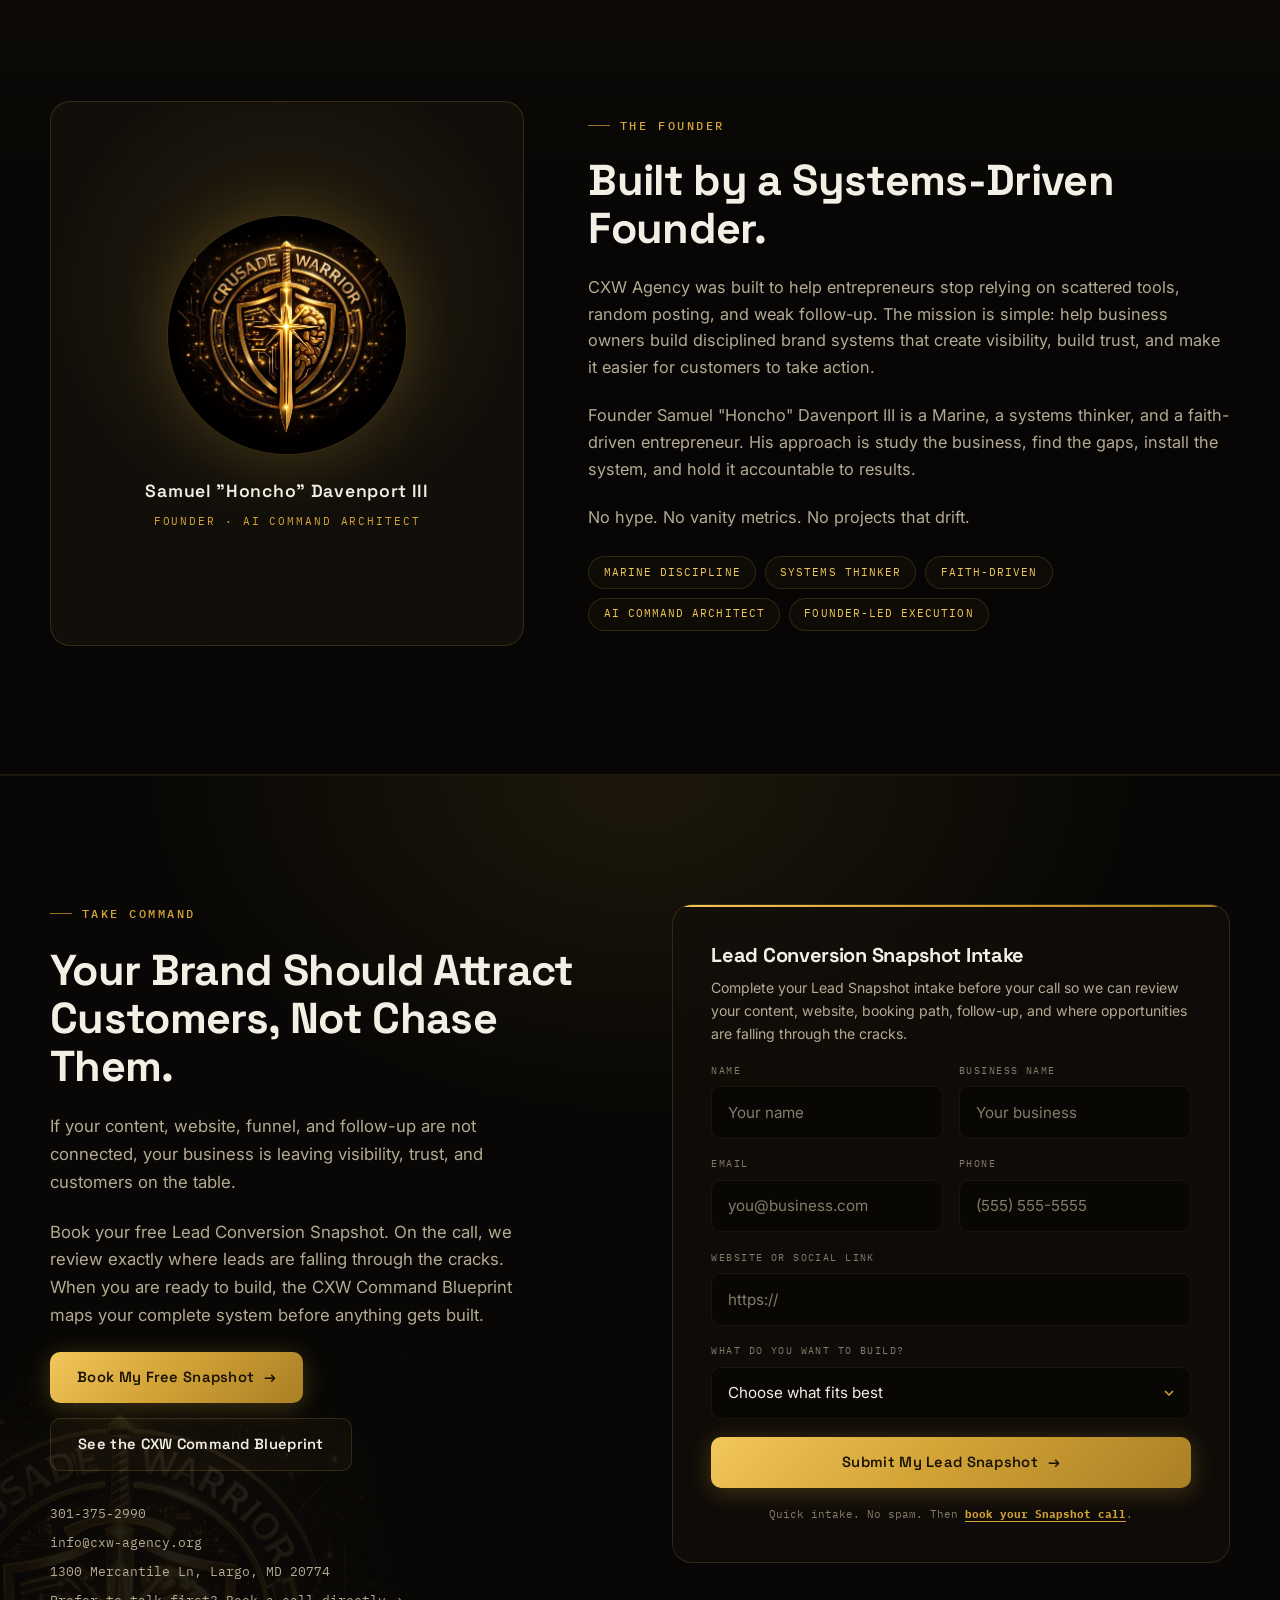
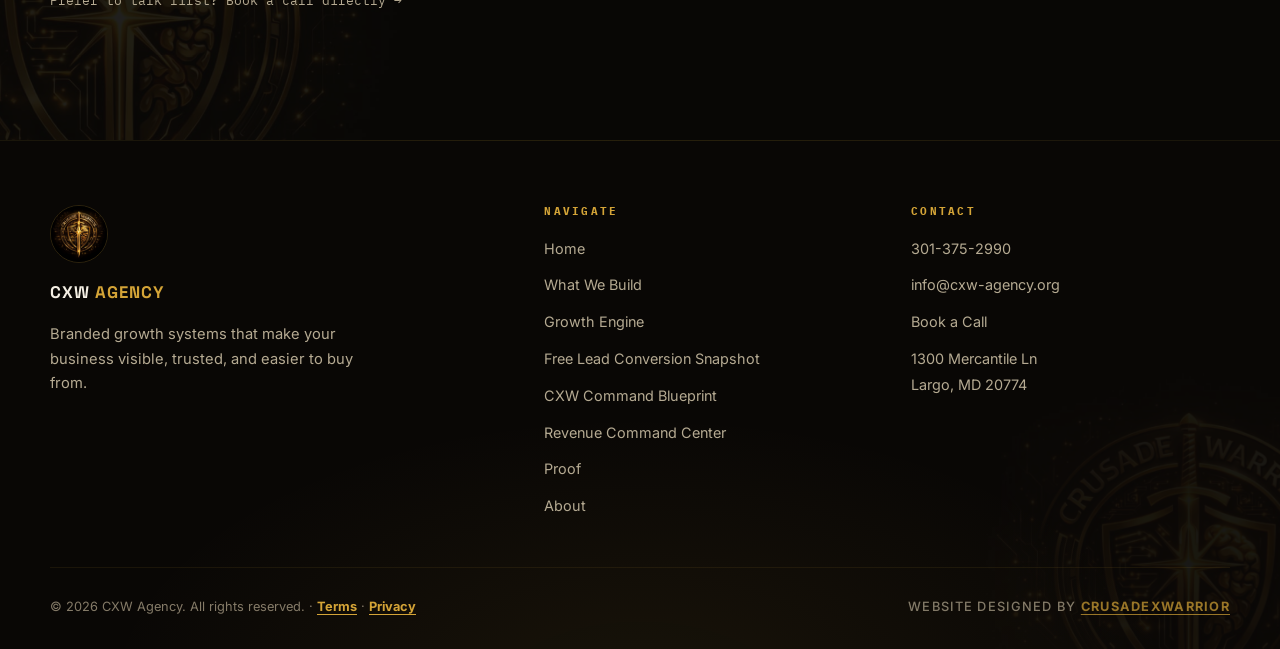
==== commit 19554449: "Rebrand: entry offer renamed AI Growth Audit -> Lead Conversion Snapshot Site-wide customer-facing c" ====
--- a/index.html
+++ b/index.html
@@ -69,7 +69,7 @@
     "potentialAction": {
       "@type": "ReserveAction",
       "target": "https://cxw-agency.org/ai-growth-audit",
-      "name": "Book a Free AI Growth Audit"
+      "name": "Book a Free Lead Conversion Snapshot"
     }
   }
   </script>
@@ -103,7 +103,7 @@
 
       <nav class="nav" aria-label="Primary">
         <a href="/#what-we-build" class="nav__link">What We Build</a>
-        <a href="/ai-growth-audit" class="nav__link">AI Growth Audit</a>
+        <a href="/ai-growth-audit" class="nav__link">Lead Conversion Snapshot</a>
         <a href="/command-blueprint" class="nav__link">Command Blueprint</a>
         <a href="/revenue-command-center" class="nav__link">Command Center</a>
         <a href="/#proof" class="nav__link">Proof</a>
@@ -123,12 +123,12 @@
   <nav class="mobile-nav" id="mobile-nav" aria-label="Mobile">
     <a href="/" class="mobile-nav__link">Home</a>
     <a href="/#what-we-build" class="mobile-nav__link">What We Build</a>
-    <a href="/ai-growth-audit" class="mobile-nav__link">AI Growth Audit</a>
+    <a href="/ai-growth-audit" class="mobile-nav__link">Lead Conversion Snapshot</a>
     <a href="/command-blueprint" class="mobile-nav__link">Command Blueprint</a>
     <a href="/revenue-command-center" class="mobile-nav__link">Command Center</a>
     <a href="/#proof" class="mobile-nav__link">Proof</a>
     <a href="/#about" class="mobile-nav__link">About</a>
-    <a href="https://api.leadconnectorhq.com/widget/bookings/samuel-davenport-personal-calendar-hyjkpv2bm" target="_blank" rel="noopener noreferrer" data-booking="audit" class="btn btn--gold">Book My Free AI Growth Audit</a>
+    <a href="https://api.leadconnectorhq.com/widget/bookings/samuel-davenport-personal-calendar-hyjkpv2bm" target="_blank" rel="noopener noreferrer" data-booking="audit" class="btn btn--gold">Book My Free Snapshot</a>
   </nav>
 
   <main>
@@ -151,7 +151,7 @@
           </h1>
           <p class="hero__sub">CXW Agency builds branded growth systems that connect your content, website, funnel, follow-up, and AI-powered workflows into one system designed to attract attention, build trust, and generate customer opportunities.</p>
           <div class="hero__ctas">
-            <a href="https://api.leadconnectorhq.com/widget/bookings/samuel-davenport-personal-calendar-hyjkpv2bm" target="_blank" rel="noopener noreferrer" data-booking="audit" class="btn btn--gold">Book My Free AI Growth Audit <span class="btn__arrow">→</span></a>
+            <a href="https://api.leadconnectorhq.com/widget/bookings/samuel-davenport-personal-calendar-hyjkpv2bm" target="_blank" rel="noopener noreferrer" data-booking="audit" class="btn btn--gold">Book My Free Snapshot <span class="btn__arrow">→</span></a>
             <a href="/command-blueprint" class="btn btn--ghost">See the CXW Command Blueprint</a>
           </div>
           <p class="hero__note">One connected system. Not random content, websites, or tools.</p>
@@ -297,7 +297,7 @@
         </div>
 
         <div class="offer-callout reveal">
-          <a href="https://api.leadconnectorhq.com/widget/bookings/samuel-davenport-personal-calendar-hyjkpv2bm" target="_blank" rel="noopener noreferrer" data-booking="audit" class="btn btn--gold">Book My Free AI Growth Audit <span class="btn__arrow">→</span></a>
+          <a href="https://api.leadconnectorhq.com/widget/bookings/samuel-davenport-personal-calendar-hyjkpv2bm" target="_blank" rel="noopener noreferrer" data-booking="audit" class="btn btn--gold">Book My Free Snapshot <span class="btn__arrow">→</span></a>
         </div>
       </div>
     </section>
@@ -419,7 +419,7 @@
       <div class="container">
         <div class="section-head reveal">
           <span class="eyebrow">How We Work</span>
-          <h2>A Clear Path From Free Audit to Full Operating System</h2>
+          <h2>A Clear Path From Free Snapshot to Full Operating System</h2>
           <p class="section-sub">No mystery projects. You always know where you are, what comes next, and what it is building toward. It starts with one free call.</p>
         </div>
 
@@ -427,29 +427,29 @@
           <div class="offer offer--featured reveal">
             <span class="offer__badge">Start Here &middot; Free</span>
             <span class="offer__stage">Step 1</span>
-            <h3 class="offer__title">Free AI Growth Audit</h3>
+            <h3 class="offer__title">Free Lead Conversion Snapshot</h3>
             <p class="offer__desc">The main first step. A free call where we review your content, website, booking path, follow-up, and current revenue leaks together.</p>
             <ul class="offer__list">
               <li>Live review of your growth gaps</li>
               <li>Clear picture of what is leaking</li>
               <li>No pressure, no obligation</li>
             </ul>
-            <a href="https://api.leadconnectorhq.com/widget/bookings/samuel-davenport-personal-calendar-hyjkpv2bm" target="_blank" rel="noopener noreferrer" data-booking="audit" class="btn btn--gold btn--sm">Book My Free AI Growth Audit</a>
+            <a href="https://api.leadconnectorhq.com/widget/bookings/samuel-davenport-personal-calendar-hyjkpv2bm" target="_blank" rel="noopener noreferrer" data-booking="audit" class="btn btn--gold btn--sm">Book My Free Snapshot</a>
           </div>
           <div class="offer reveal">
             <span class="offer__stage">Step 2 &middot; Pre-Call Intake</span>
-            <h3 class="offer__title">AI Growth Snapshot</h3>
-            <p class="offer__desc">A quick intake form you complete before your audit call so we can review your business, content, website, booking flow, and follow-up in advance.</p>
+            <h3 class="offer__title">Lead Snapshot Intake</h3>
+            <p class="offer__desc">A quick intake form you complete before your Snapshot call so we can review your business, content, website, booking flow, and follow-up in advance.</p>
             <ul class="offer__list">
               <li>Six quick fields</li>
-              <li>Helps us prepare your audit</li>
+              <li>Helps us prepare your Snapshot</li>
               <li>Takes under two minutes</li>
             </ul>
           </div>
           <div class="offer reveal">
             <span class="offer__stage">Step 3 &middot; Paid Entry Point</span>
             <h3 class="offer__title">CXW Command Blueprint</h3>
-            <p class="offer__desc">The first paid step after your audit. A strategy blueprint that maps the brand system, content-to-client pathway, website and funnel structure, follow-up workflows, and revenue infrastructure your business needs.</p>
+            <p class="offer__desc">The first paid step after your Snapshot. A strategy blueprint that maps the brand system, content-to-client pathway, website and funnel structure, follow-up workflows, and revenue infrastructure your business needs.</p>
             <ul class="offer__list">
               <li>Complete brand system map</li>
               <li>Content-to-client pathway</li>
@@ -489,9 +489,9 @@
         </div>
 
         <div class="offer-callout reveal">
-          <p>Everything starts with one free call. Book your AI Growth Audit, complete the Snapshot intake, and you will know exactly where your business is leaking opportunities before we ever talk about building anything.</p>
+          <p>Everything starts with one free call. Book your Lead Conversion Snapshot, complete the short intake, and you will know exactly where leads are falling through the cracks before we ever talk about building anything.</p>
           <div class="hero__ctas" style="justify-content:center">
-            <a href="https://api.leadconnectorhq.com/widget/bookings/samuel-davenport-personal-calendar-hyjkpv2bm" target="_blank" rel="noopener noreferrer" data-booking="audit" class="btn btn--gold">Book My Free AI Growth Audit <span class="btn__arrow">→</span></a>
+            <a href="https://api.leadconnectorhq.com/widget/bookings/samuel-davenport-personal-calendar-hyjkpv2bm" target="_blank" rel="noopener noreferrer" data-booking="audit" class="btn btn--gold">Book My Free Snapshot <span class="btn__arrow">→</span></a>
             <a href="/command-blueprint" class="btn btn--ghost">See the CXW Command Blueprint</a>
           </div>
         </div>
@@ -525,7 +525,7 @@
           <span class="industry">Community Entrepreneurs</span>
         </div>
 
-        <p class="industries-note">Your industry not listed? If your business depends on trust and local visibility, the system applies. <a href="https://api.leadconnectorhq.com/widget/bookings/samuel-davenport-personal-calendar-hyjkpv2bm" target="_blank" rel="noopener noreferrer" data-booking="audit" class="footer__credit-link">Book a free AI Growth Audit</a> and find out.</p>
+        <p class="industries-note">Your industry not listed? If your business depends on trust and local visibility, the system applies. <a href="https://api.leadconnectorhq.com/widget/bookings/samuel-davenport-personal-calendar-hyjkpv2bm" target="_blank" rel="noopener noreferrer" data-booking="audit" class="footer__credit-link">Book a free Lead Conversion Snapshot</a> and find out.</p>
       </div>
     </section>
 
@@ -674,7 +674,7 @@
           <div class="proof-card reveal">
             <span class="proof-card__label">Before / After System Snapshot</span>
             <h3 class="proof-card__title">Your Business Could Be Next</h3>
-            <p class="proof-card__desc">The next documented install could be your system. Start with a free AI Growth Audit.</p>
+            <p class="proof-card__desc">The next documented install could be your system. Start with a free Lead Conversion Snapshot.</p>
           </div>
         </div>
 
@@ -698,7 +698,7 @@
           <span>Identity</span>
           <span>Presence</span>
         </div>
-        <a href="https://api.leadconnectorhq.com/widget/bookings/samuel-davenport-personal-calendar-hyjkpv2bm" target="_blank" rel="noopener noreferrer" data-booking="audit" class="btn btn--gold">Book My Free AI Growth Audit <span class="btn__arrow">→</span></a>
+        <a href="https://api.leadconnectorhq.com/widget/bookings/samuel-davenport-personal-calendar-hyjkpv2bm" target="_blank" rel="noopener noreferrer" data-booking="audit" class="btn btn--gold">Book My Free Snapshot <span class="btn__arrow">→</span></a>
       </div>
     </section>
 
@@ -764,9 +764,9 @@
             <span class="eyebrow">Take Command</span>
             <h2>Your Brand Should Attract Customers, Not Chase Them.</h2>
             <p>If your content, website, funnel, and follow-up are not connected, your business is leaving visibility, trust, and customers on the table.</p>
-            <p>Book your free AI Growth Audit. On the call, we review exactly where your system is leaking. When you are ready to build, the CXW Command Blueprint maps your complete system before anything gets built.</p>
+            <p>Book your free Lead Conversion Snapshot. On the call, we review exactly where leads are falling through the cracks. When you are ready to build, the CXW Command Blueprint maps your complete system before anything gets built.</p>
             <div class="final-cta__ctas">
-              <a href="https://api.leadconnectorhq.com/widget/bookings/samuel-davenport-personal-calendar-hyjkpv2bm" target="_blank" rel="noopener noreferrer" data-booking="audit" class="btn btn--gold">Book My Free AI Growth Audit <span class="btn__arrow">→</span></a>
+              <a href="https://api.leadconnectorhq.com/widget/bookings/samuel-davenport-personal-calendar-hyjkpv2bm" target="_blank" rel="noopener noreferrer" data-booking="audit" class="btn btn--gold">Book My Free Snapshot <span class="btn__arrow">→</span></a>
               <a href="/command-blueprint" class="btn btn--ghost">See the CXW Command Blueprint</a>
             </div>
             <div class="contact-lines">
@@ -778,13 +778,13 @@
           </div>
 
           <form class="lead-form" id="lead-form" action="https://formsubmit.co/info@cxw-agency.org" method="POST" novalidate>
-            <input type="hidden" name="_subject" value="New Growth Snapshot Request — CXW Agency">
+            <input type="hidden" name="_subject" value="New Lead Snapshot Request — CXW Agency">
             <input type="hidden" name="_captcha" value="false">
             <input type="hidden" name="_template" value="table">
             <input type="text" name="_honey" style="display:none" tabindex="-1" autocomplete="off">
 
-            <h3 class="lead-form__title">AI Growth Snapshot</h3>
-            <p class="lead-form__sub">Complete your AI Growth Snapshot before your audit call so we can review your content, website, booking path, follow-up, and current growth opportunities.</p>
+            <h3 class="lead-form__title">Lead Conversion Snapshot Intake</h3>
+            <p class="lead-form__sub">Complete your Lead Snapshot intake before your call so we can review your content, website, booking path, follow-up, and where opportunities are falling through the cracks.</p>
 
             <div class="form-row">
               <div class="form-field">
@@ -828,8 +828,8 @@
 
             <div class="form-status" id="form-status" role="status" aria-live="polite"></div>
 
-            <button type="submit" class="btn btn--gold btn--block" id="form-submit">Submit My Growth Snapshot <span class="btn__arrow">→</span></button>
-            <p class="lead-form__fine">Quick intake. No spam. Then <a href="https://api.leadconnectorhq.com/widget/bookings/samuel-davenport-personal-calendar-hyjkpv2bm" target="_blank" rel="noopener noreferrer" data-booking="audit" class="footer__credit-link">book your audit call</a>.</p>
+            <button type="submit" class="btn btn--gold btn--block" id="form-submit">Submit My Lead Snapshot <span class="btn__arrow">→</span></button>
+            <p class="lead-form__fine">Quick intake. No spam. Then <a href="https://api.leadconnectorhq.com/widget/bookings/samuel-davenport-personal-calendar-hyjkpv2bm" target="_blank" rel="noopener noreferrer" data-booking="audit" class="footer__credit-link">book your Snapshot call</a>.</p>
           </form>
         </div>
       </div>
@@ -854,7 +854,7 @@
             <li><a href="/" class="footer__link">Home</a></li>
             <li><a href="/#what-we-build" class="footer__link">What We Build</a></li>
             <li><a href="/#growth-engine" class="footer__link">Growth Engine</a></li>
-            <li><a href="/ai-growth-audit" class="footer__link">Free AI Growth Audit</a></li>
+            <li><a href="/ai-growth-audit" class="footer__link">Free Lead Conversion Snapshot</a></li>
             <li><a href="/command-blueprint" class="footer__link">CXW Command Blueprint</a></li>
             <li><a href="/revenue-command-center" class="footer__link">Revenue Command Center</a></li>
             <li><a href="/#proof" class="footer__link">Proof</a></li>
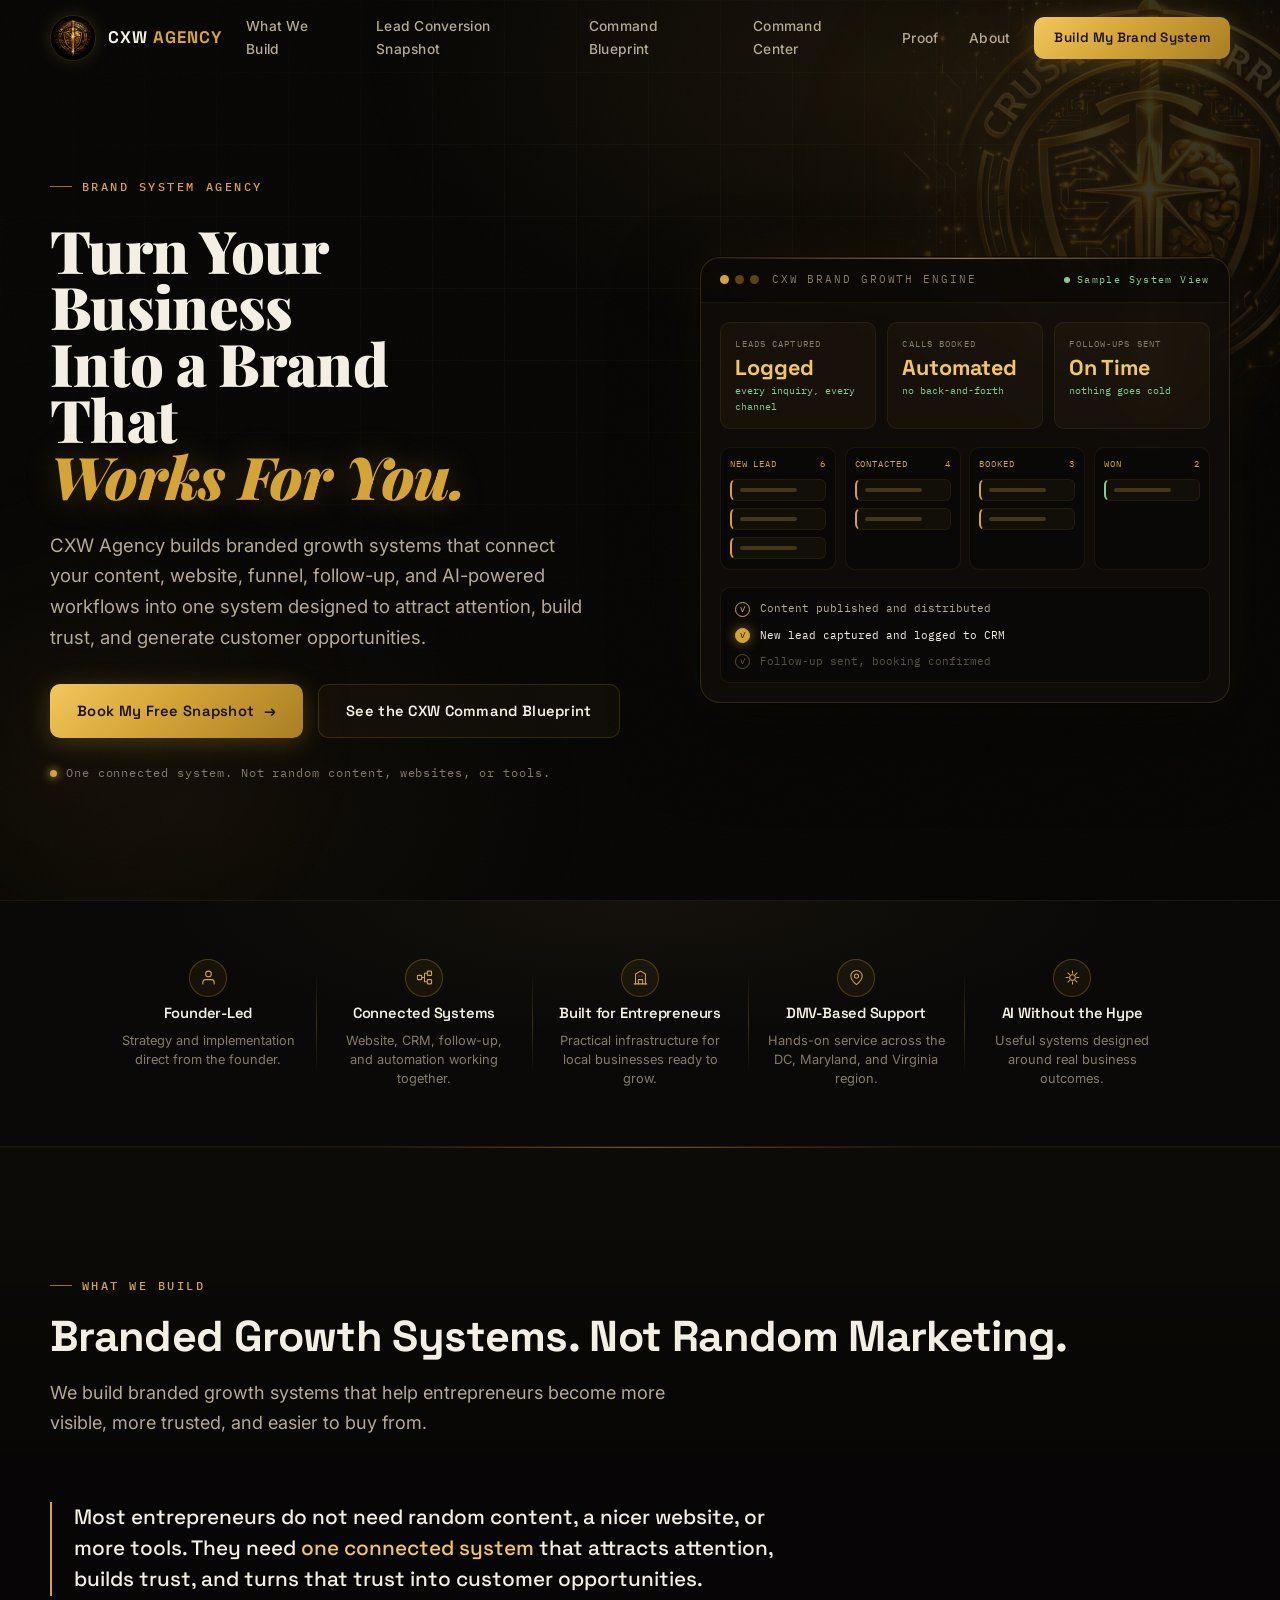
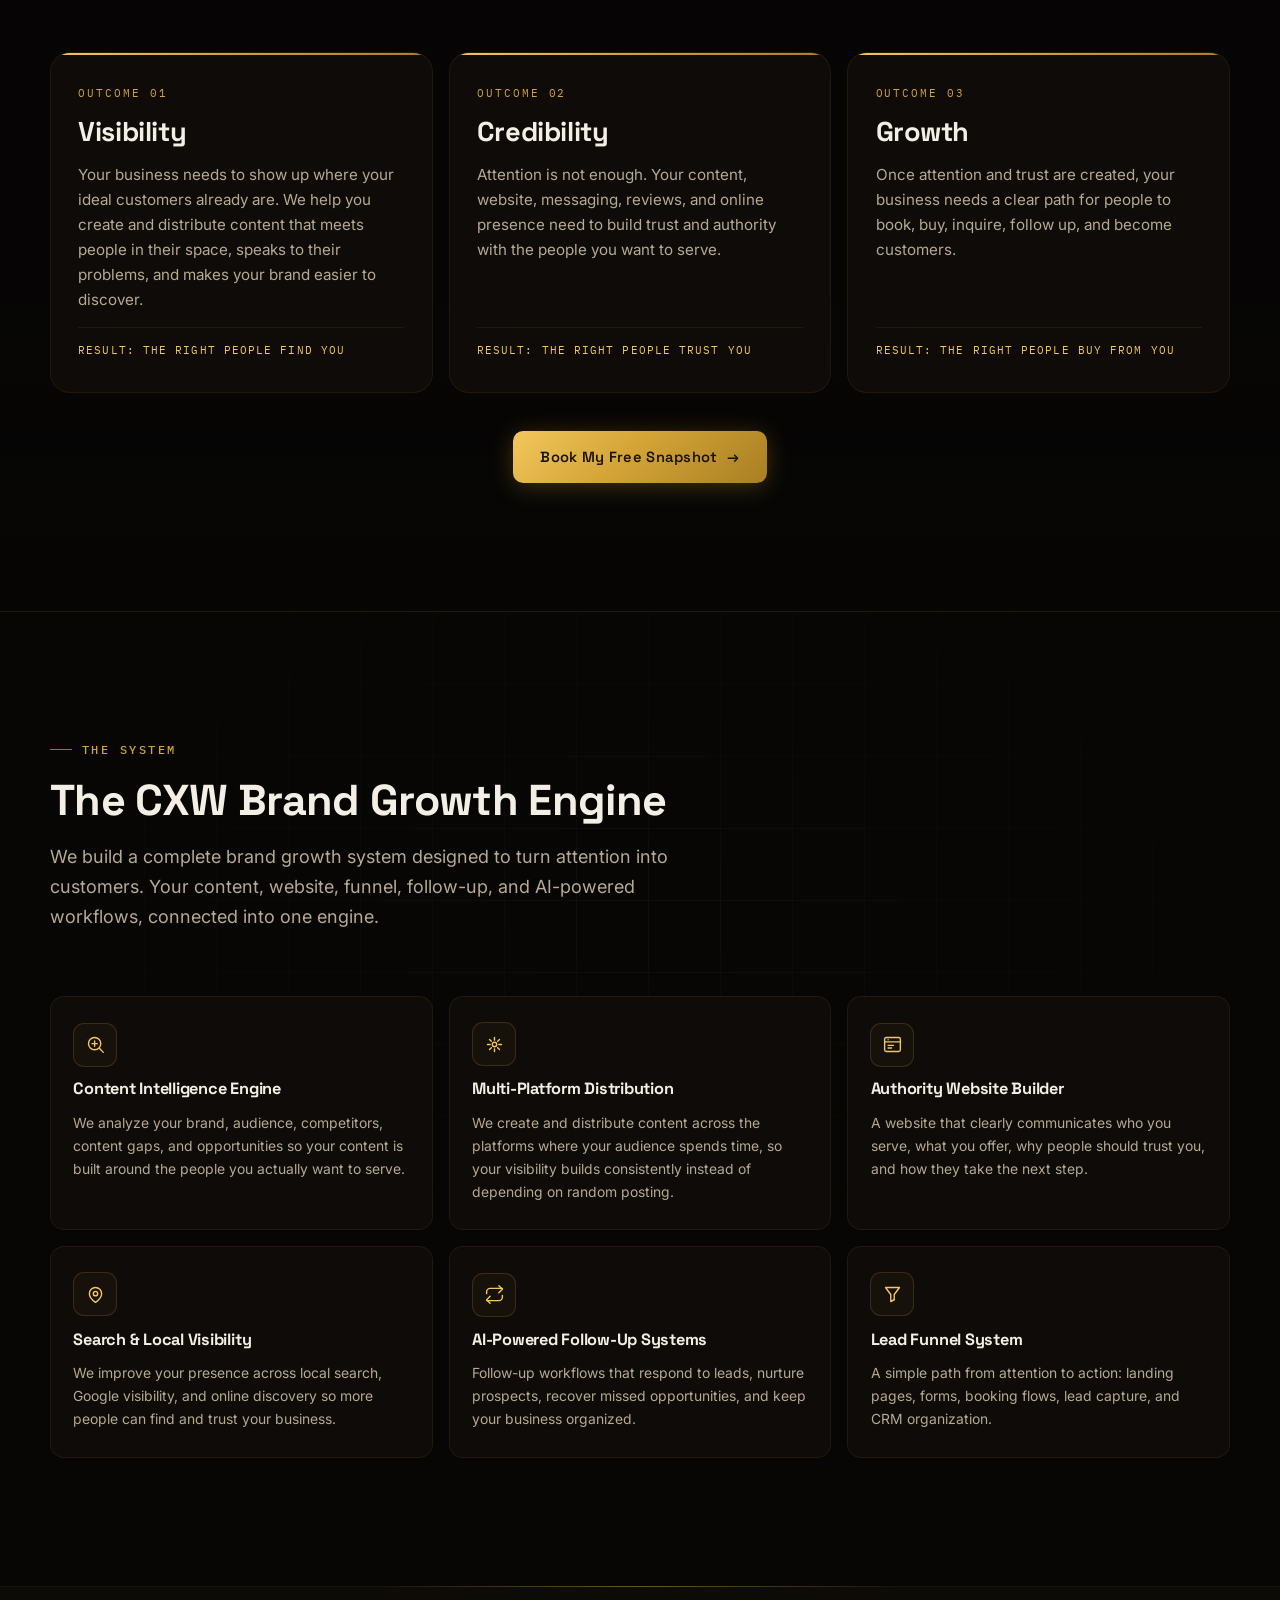
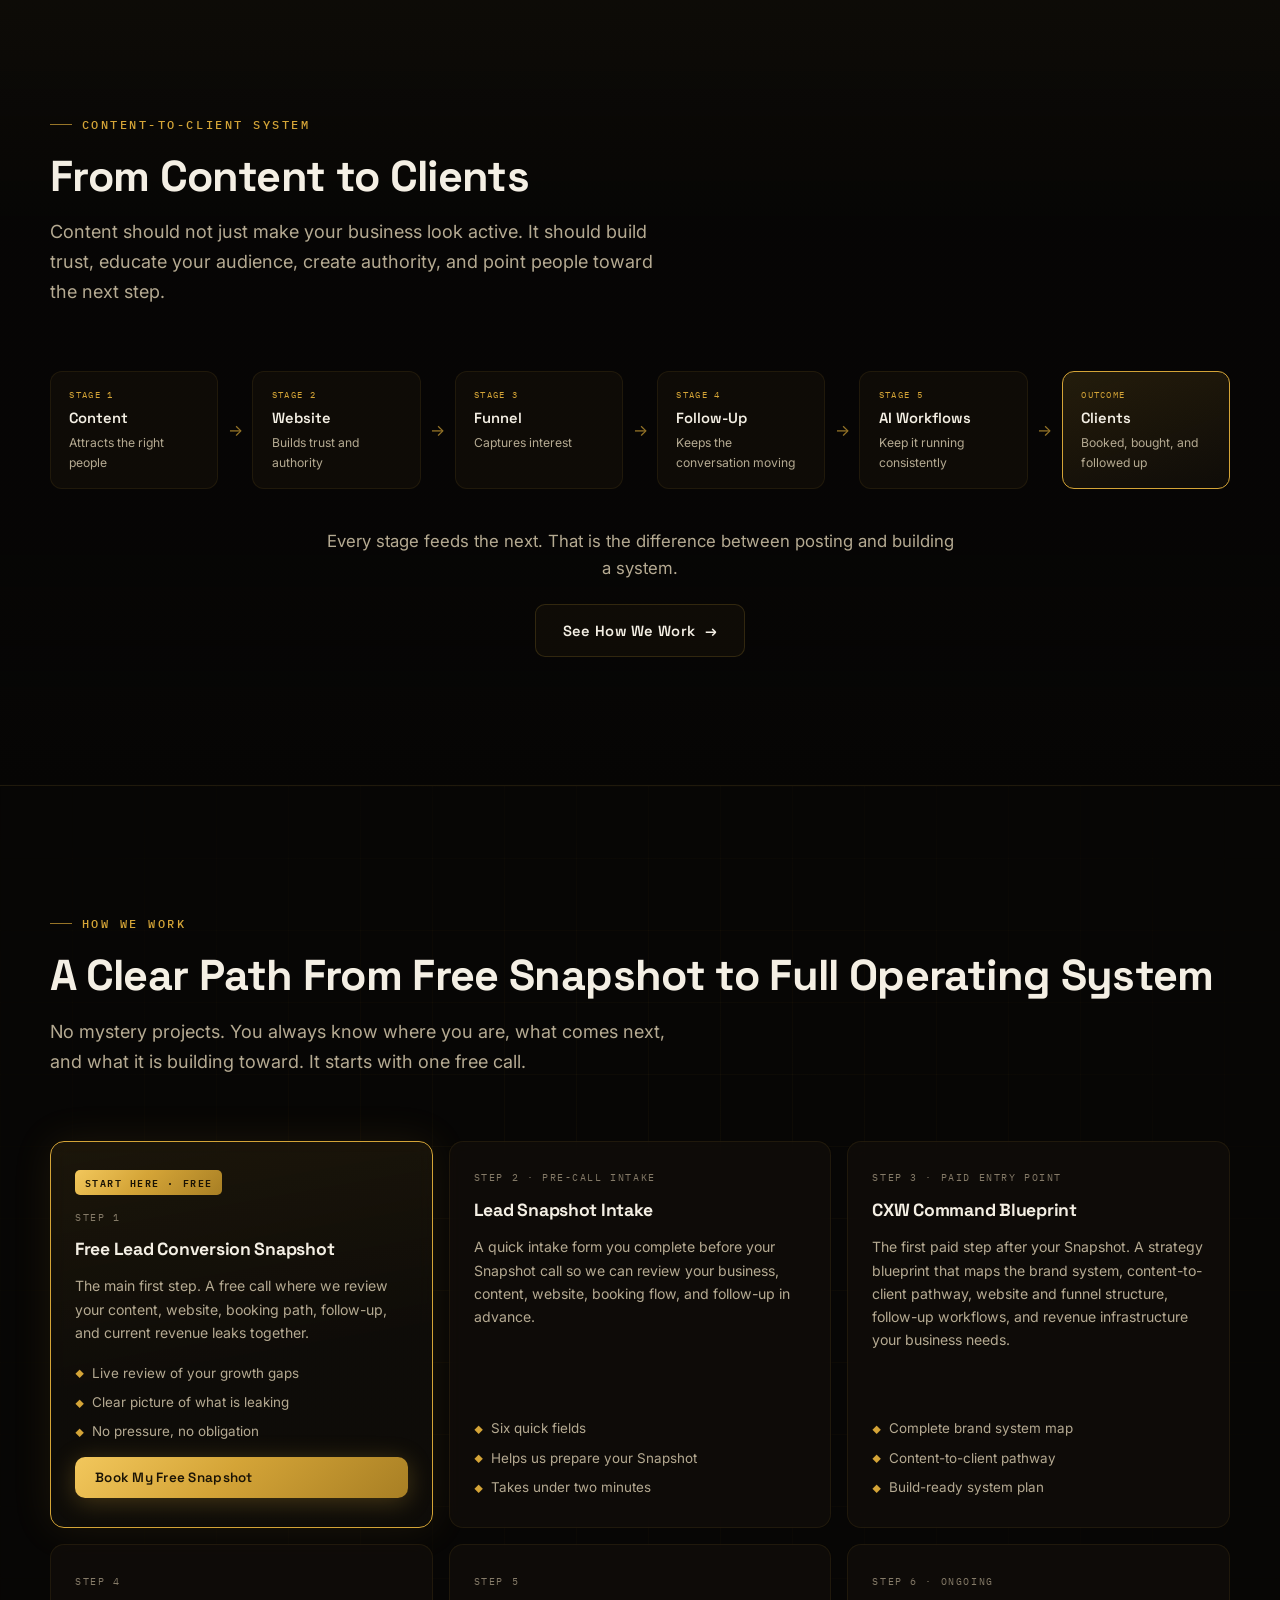
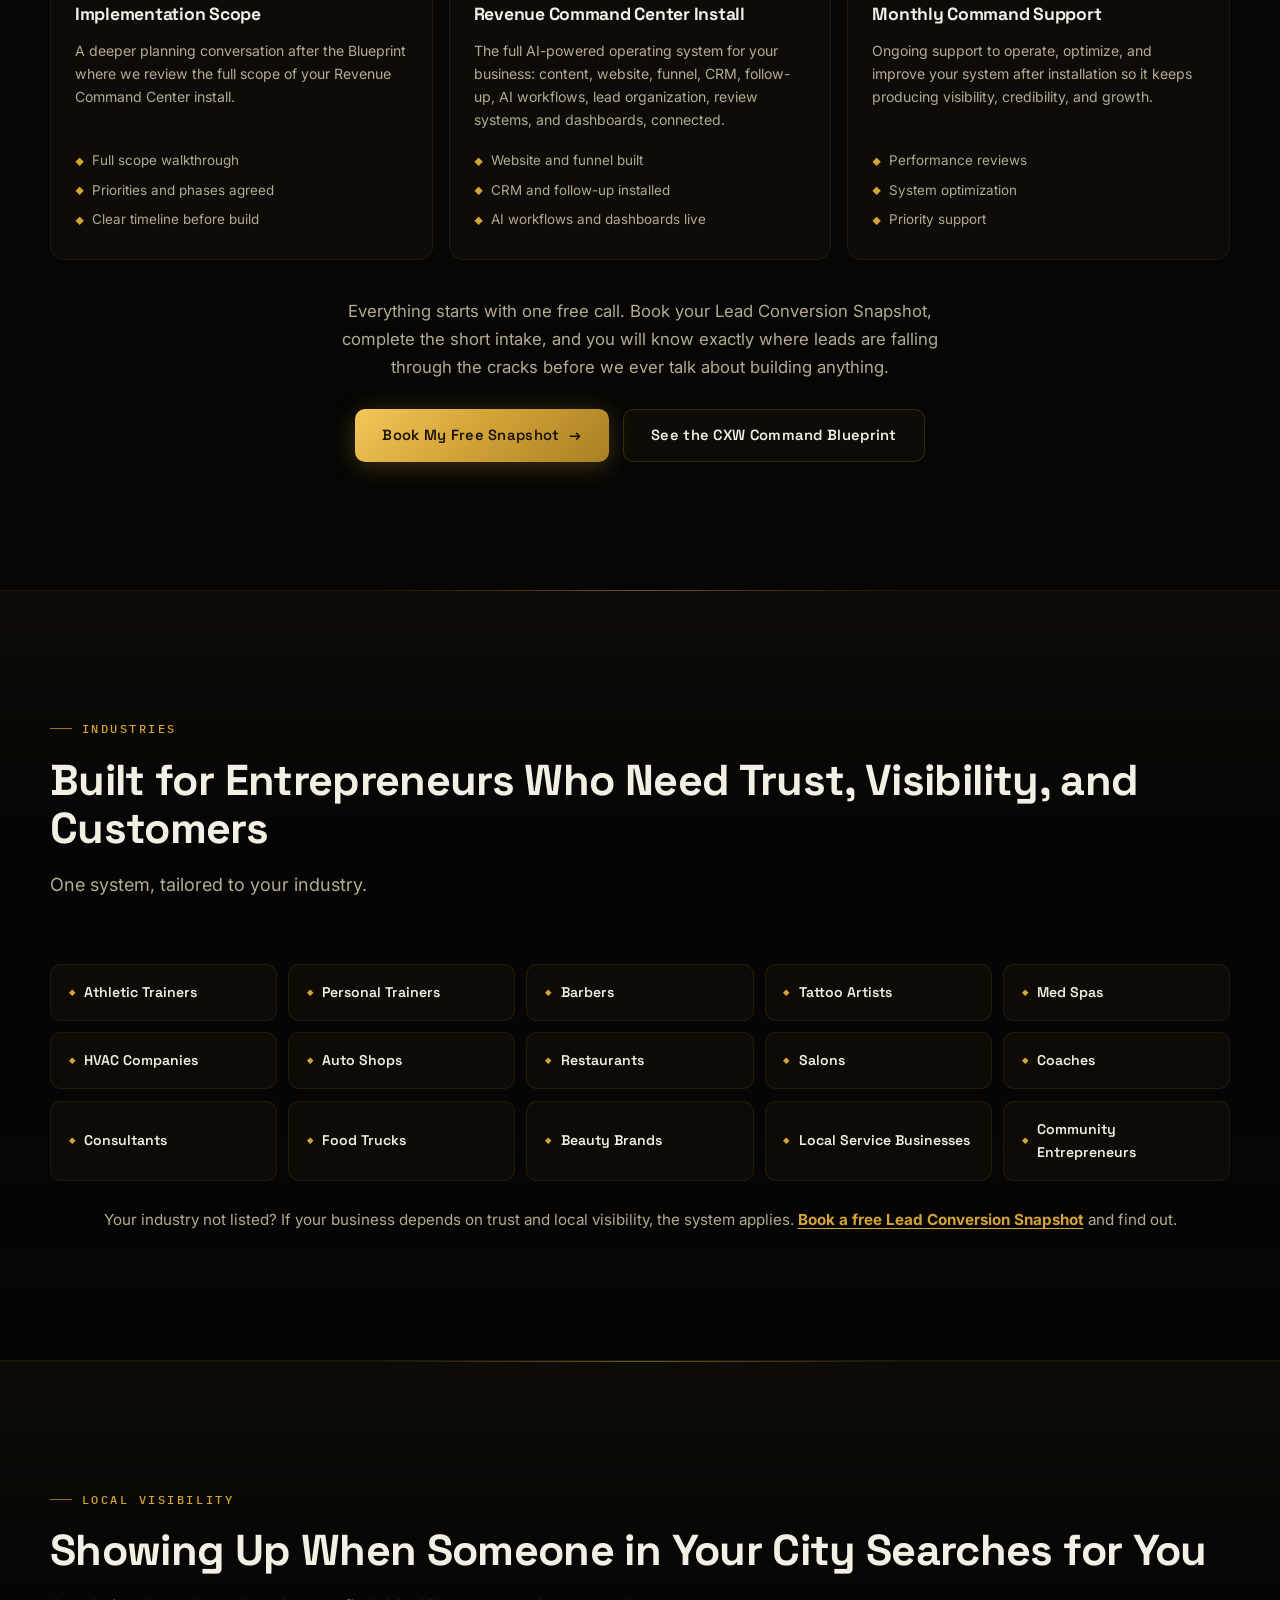
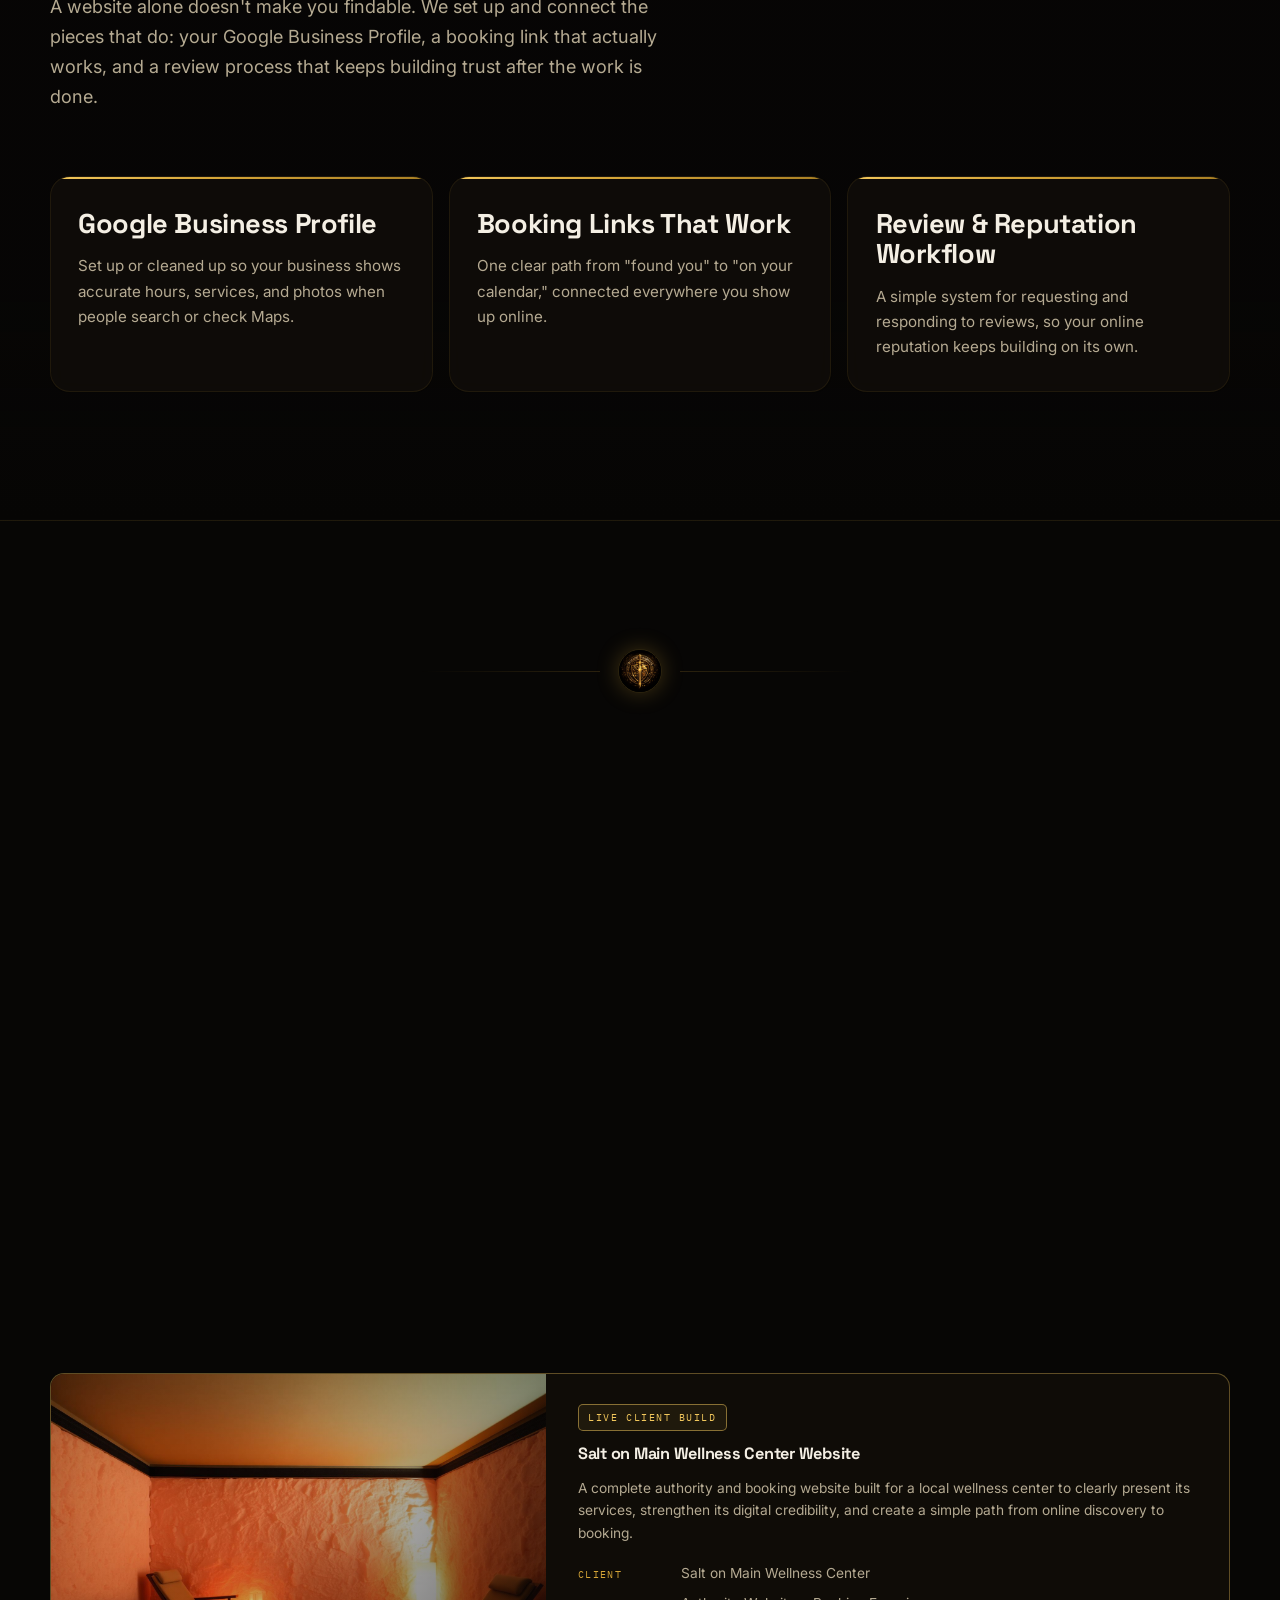
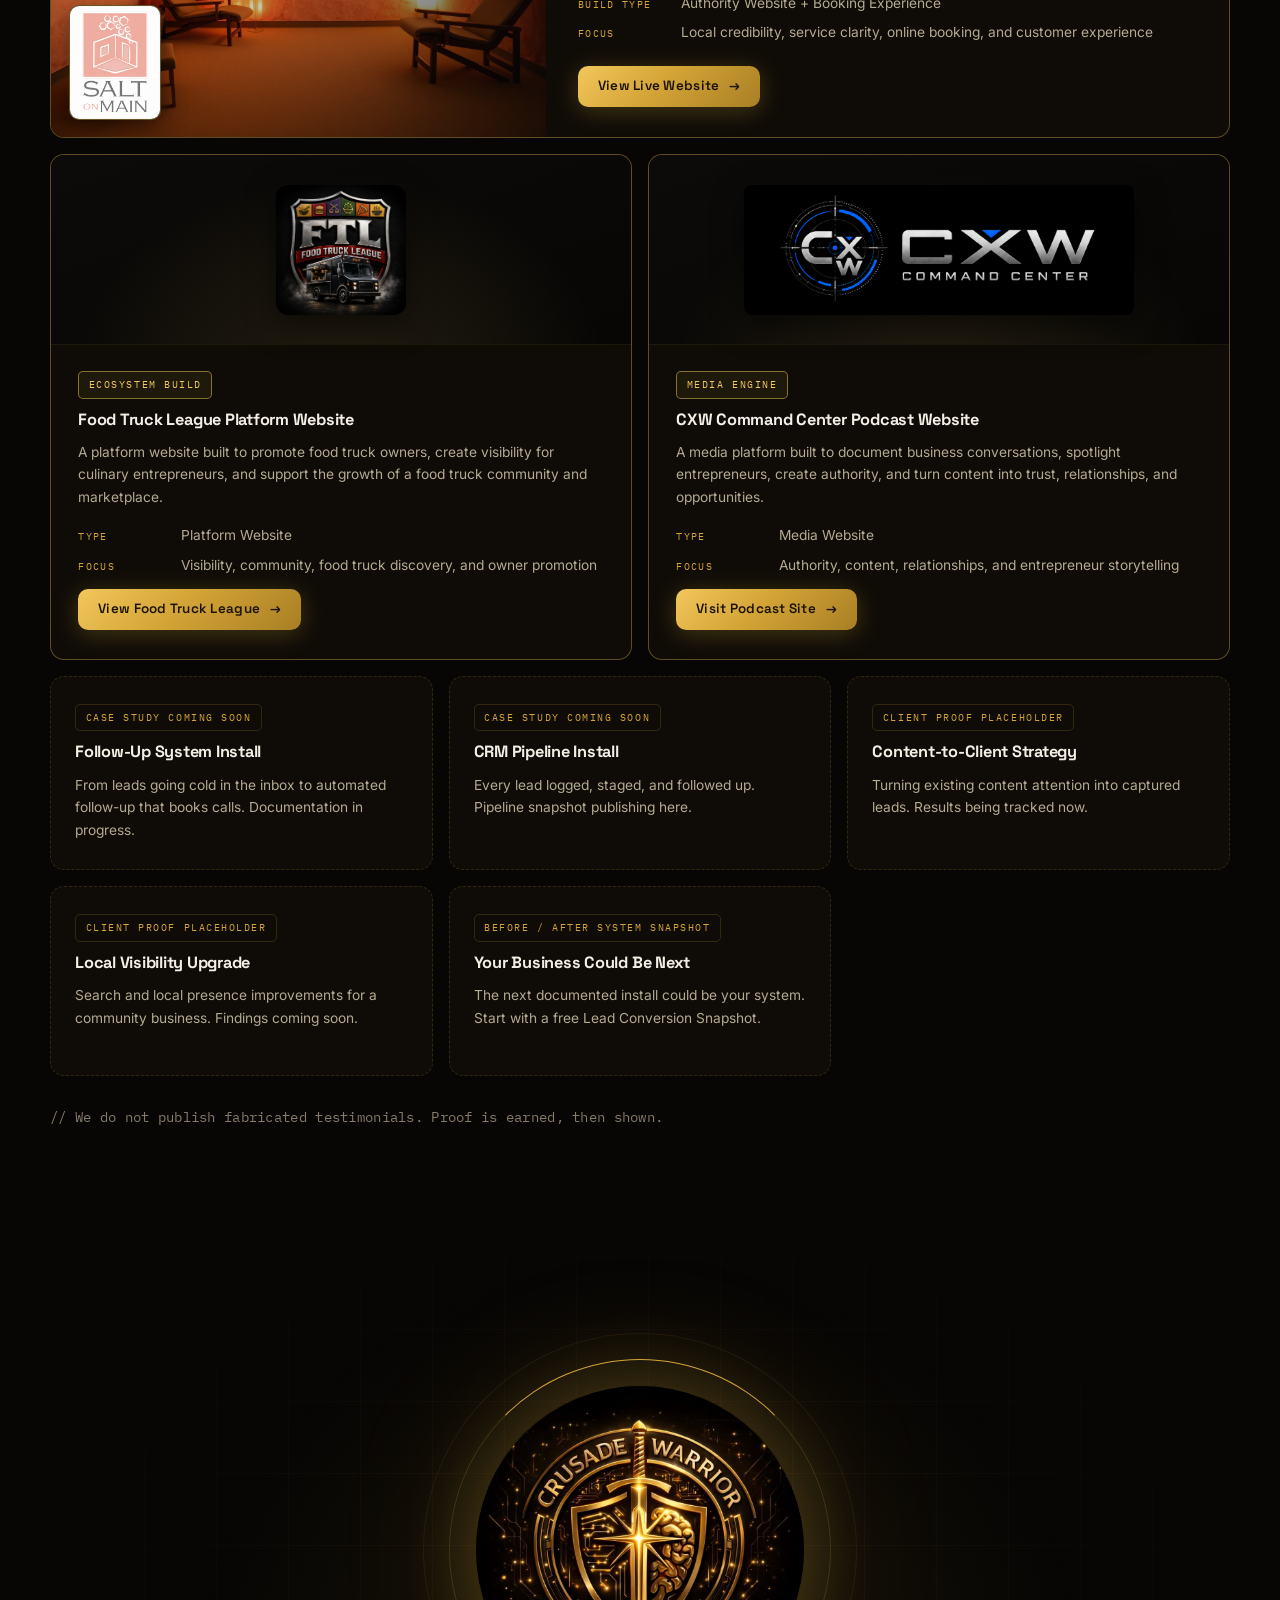
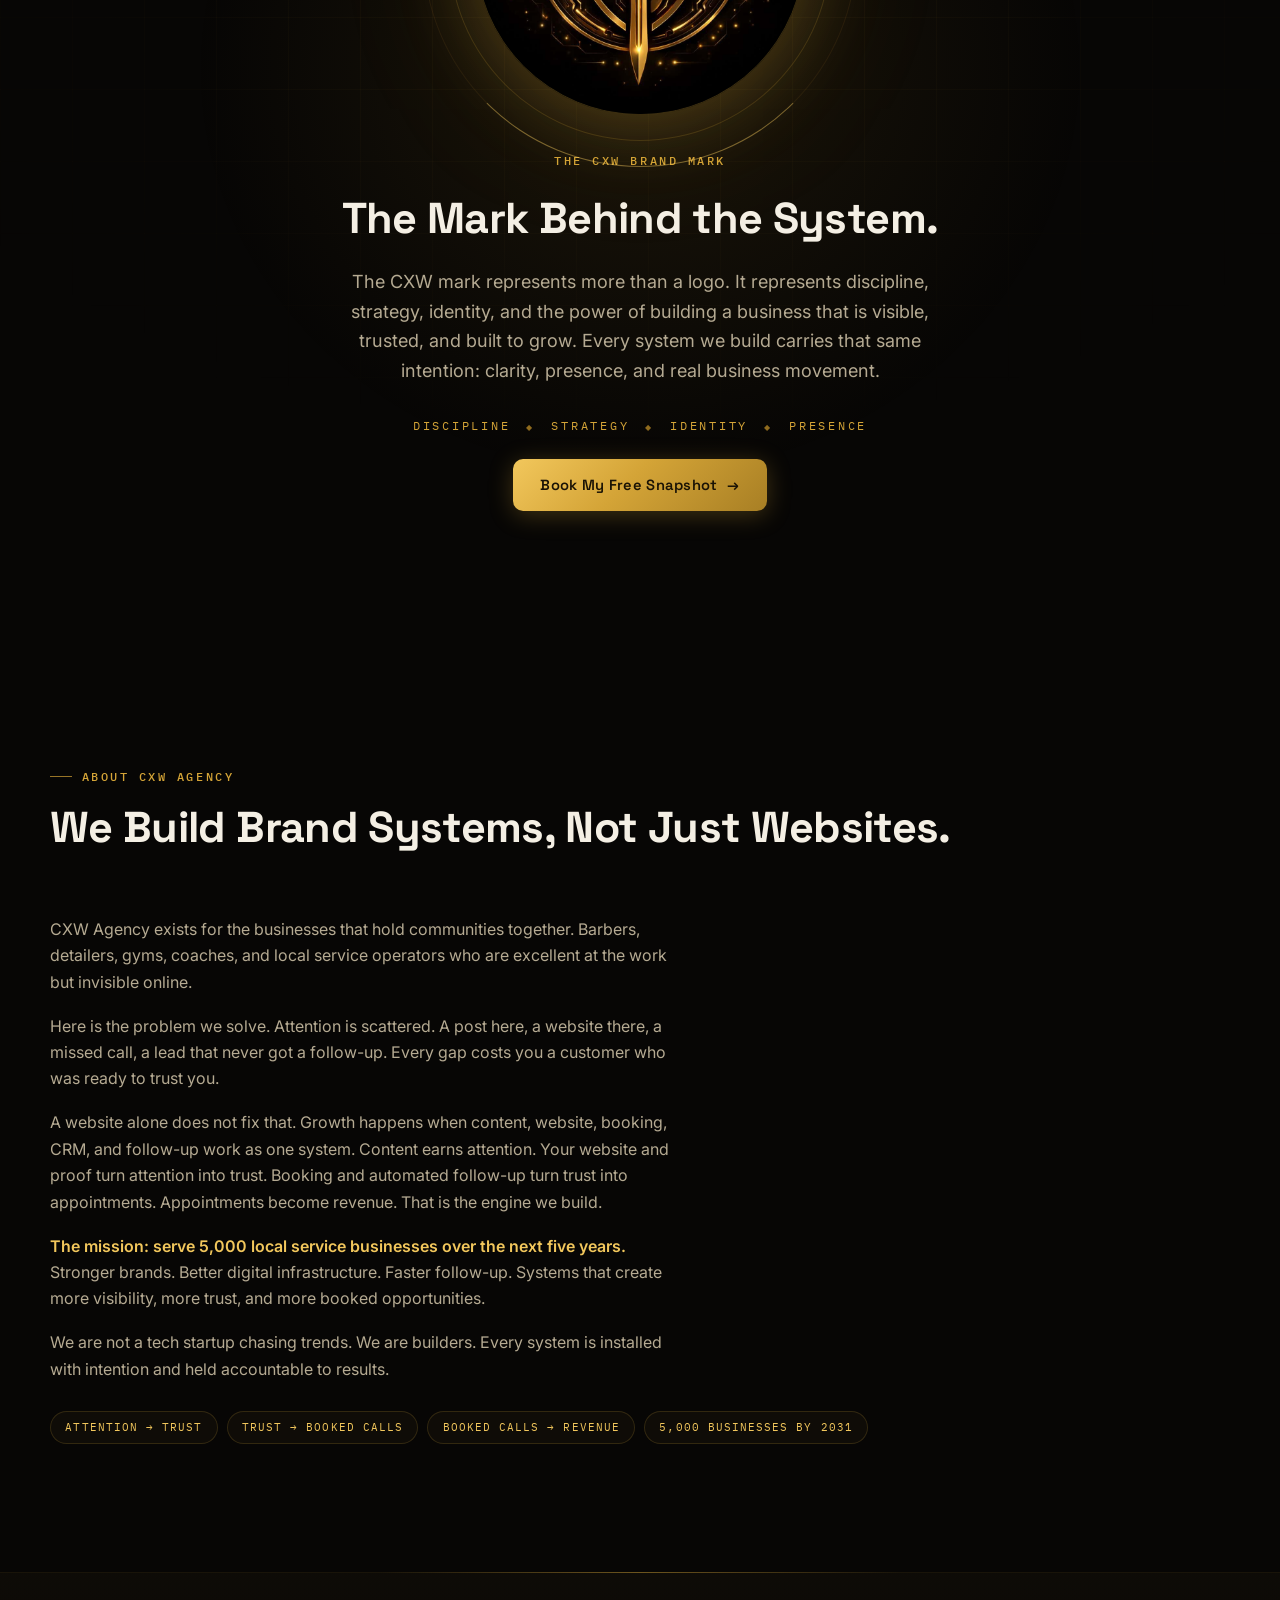
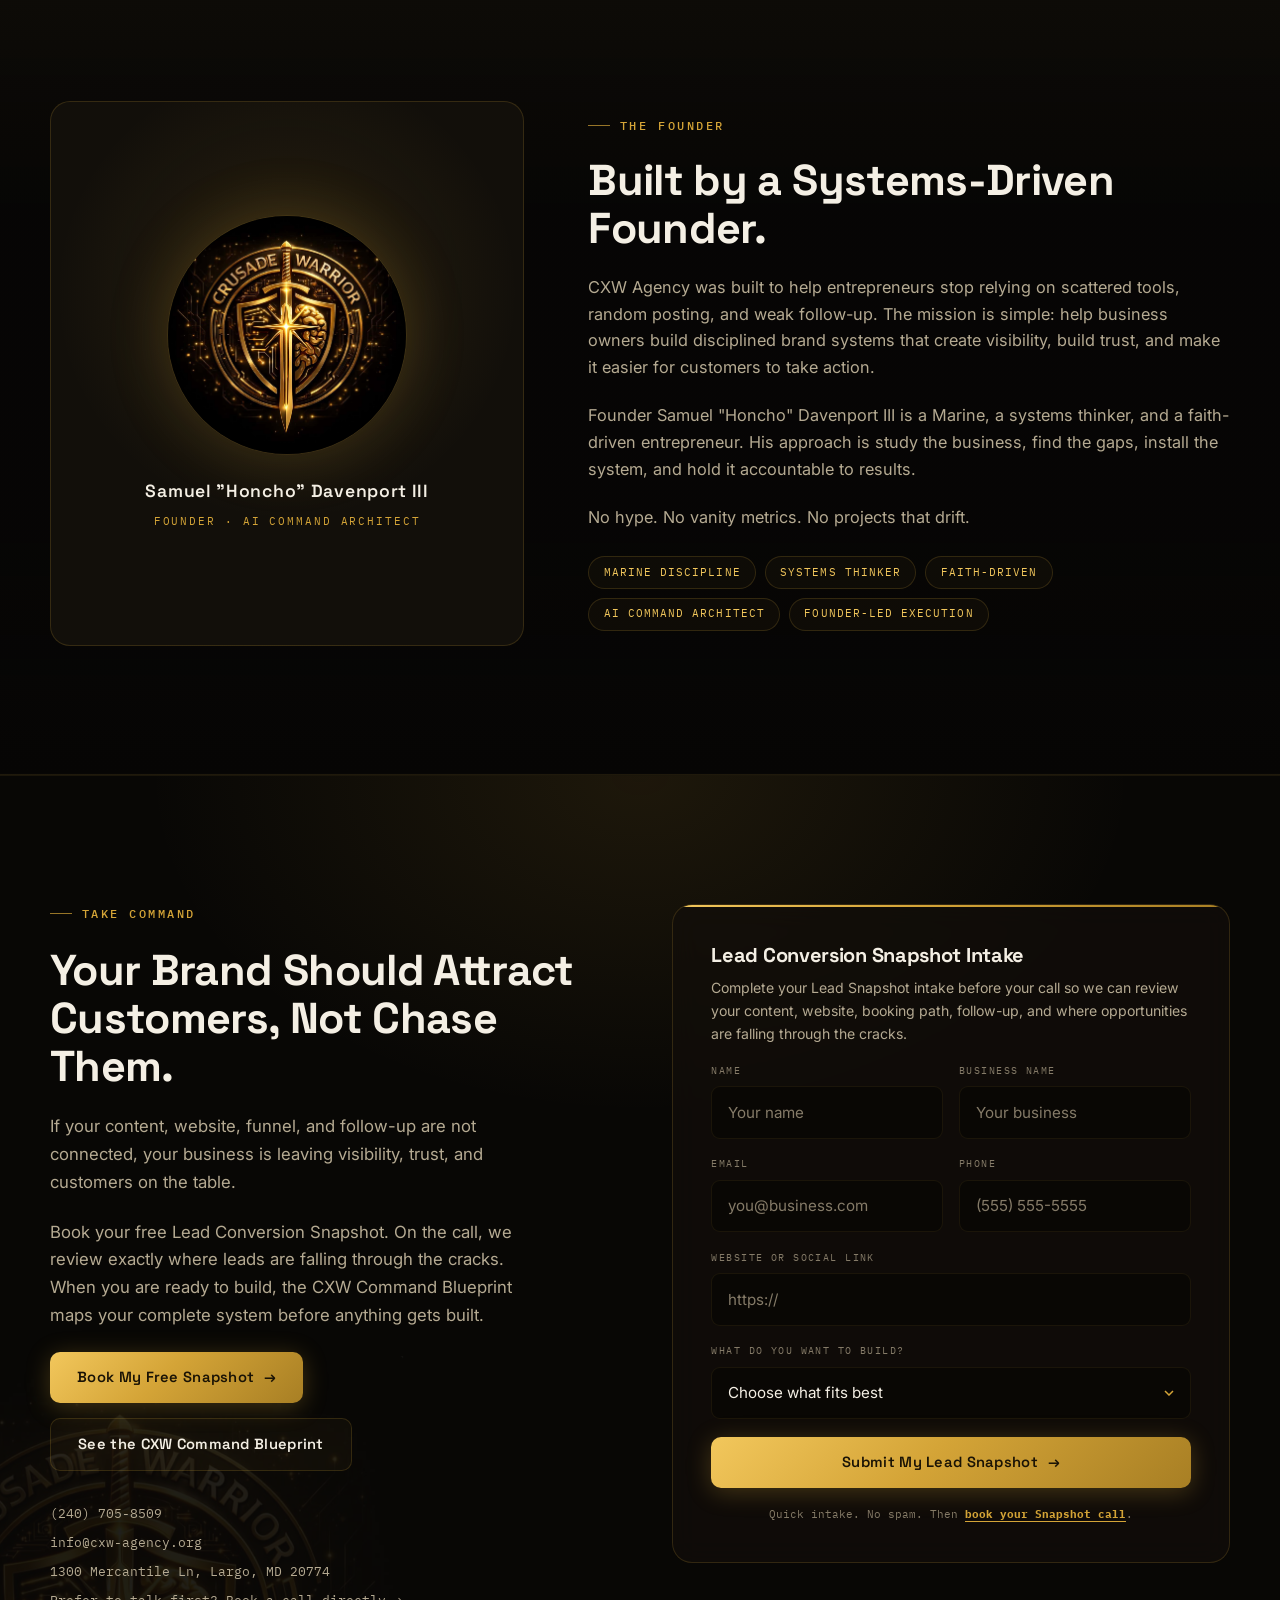
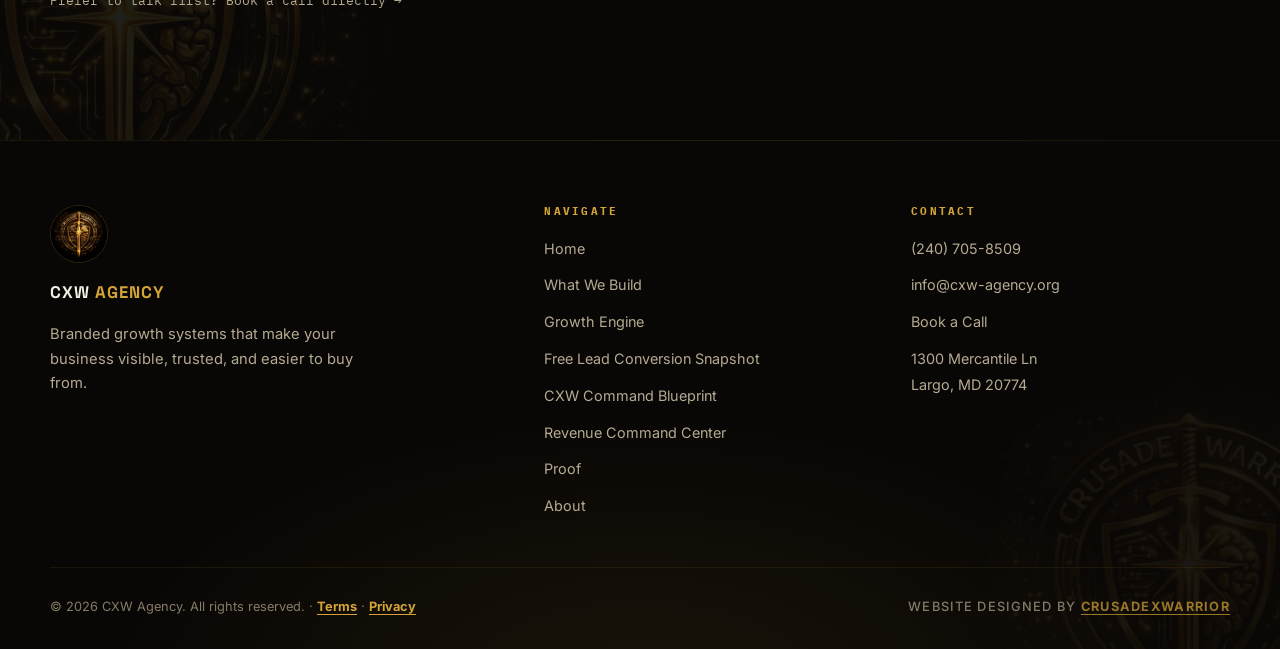
==== commit 2f2ae746: "Add LeadConnector chat widget + correct business phone to (240) 705-8509 TASK 1 — Chat widget: added" ====
--- a/index.html
+++ b/index.html
@@ -31,7 +31,7 @@
     "logo": "https://cxw-agency.org/assets/logo.png",
     "image": "https://cxw-agency.org/assets/logo.png",
     "description": "CXW Agency builds branded growth systems that connect content, website, funnel, follow-up, and AI-powered workflows into one brand growth engine.",
-    "telephone": "+1-301-375-2990",
+    "telephone": "+1-240-705-8509",
     "email": "info@cxw-agency.org",
     "address": {
       "@type": "PostalAddress",
@@ -770,7 +770,7 @@
               <a href="/command-blueprint" class="btn btn--ghost">See the CXW Command Blueprint</a>
             </div>
             <div class="contact-lines">
-              <a href="tel:+13013752990">301-375-2990</a>
+              <a href="tel:+12407058509">(240) 705-8509</a>
               <a href="mailto:info@cxw-agency.org">info@cxw-agency.org</a>
               <span>1300 Mercantile Ln, Largo, MD 20774</span>
               <a href="https://api.leadconnectorhq.com/widget/bookings/samuel-davenport-personal-calendar-hyjkpv2bm" target="_blank" rel="noopener noreferrer" data-booking="audit">Prefer to talk first? Book a call directly →</a>
@@ -865,7 +865,7 @@
         <div>
           <h4 class="footer__heading">Contact</h4>
           <ul class="footer__list">
-            <li><a href="tel:+13013752990" class="footer__link">301-375-2990</a></li>
+            <li><a href="tel:+12407058509" class="footer__link">(240) 705-8509</a></li>
             <li><a href="mailto:info@cxw-agency.org" class="footer__link">info@cxw-agency.org</a></li>
             <li><a href="https://api.leadconnectorhq.com/widget/bookings/samuel-davenport-personal-calendar-hyjkpv2bm" target="_blank" rel="noopener noreferrer" data-booking="audit" class="footer__link">Book a Call</a></li>
             <li><span class="footer__link">1300 Mercantile Ln<br>Largo, MD 20774</span></li>
@@ -883,5 +883,9 @@
   </footer>
 
   <script src="/js/main.js"></script>
+  <script src="https://widgets.leadconnectorhq.com/loader.js"
+    data-resources-url="https://widgets.leadconnectorhq.com/chat-widget/loader.js"
+    data-widget-id="69fe0abb4c428b57bc84f6f3">
+  </script>
 </body>
 </html>
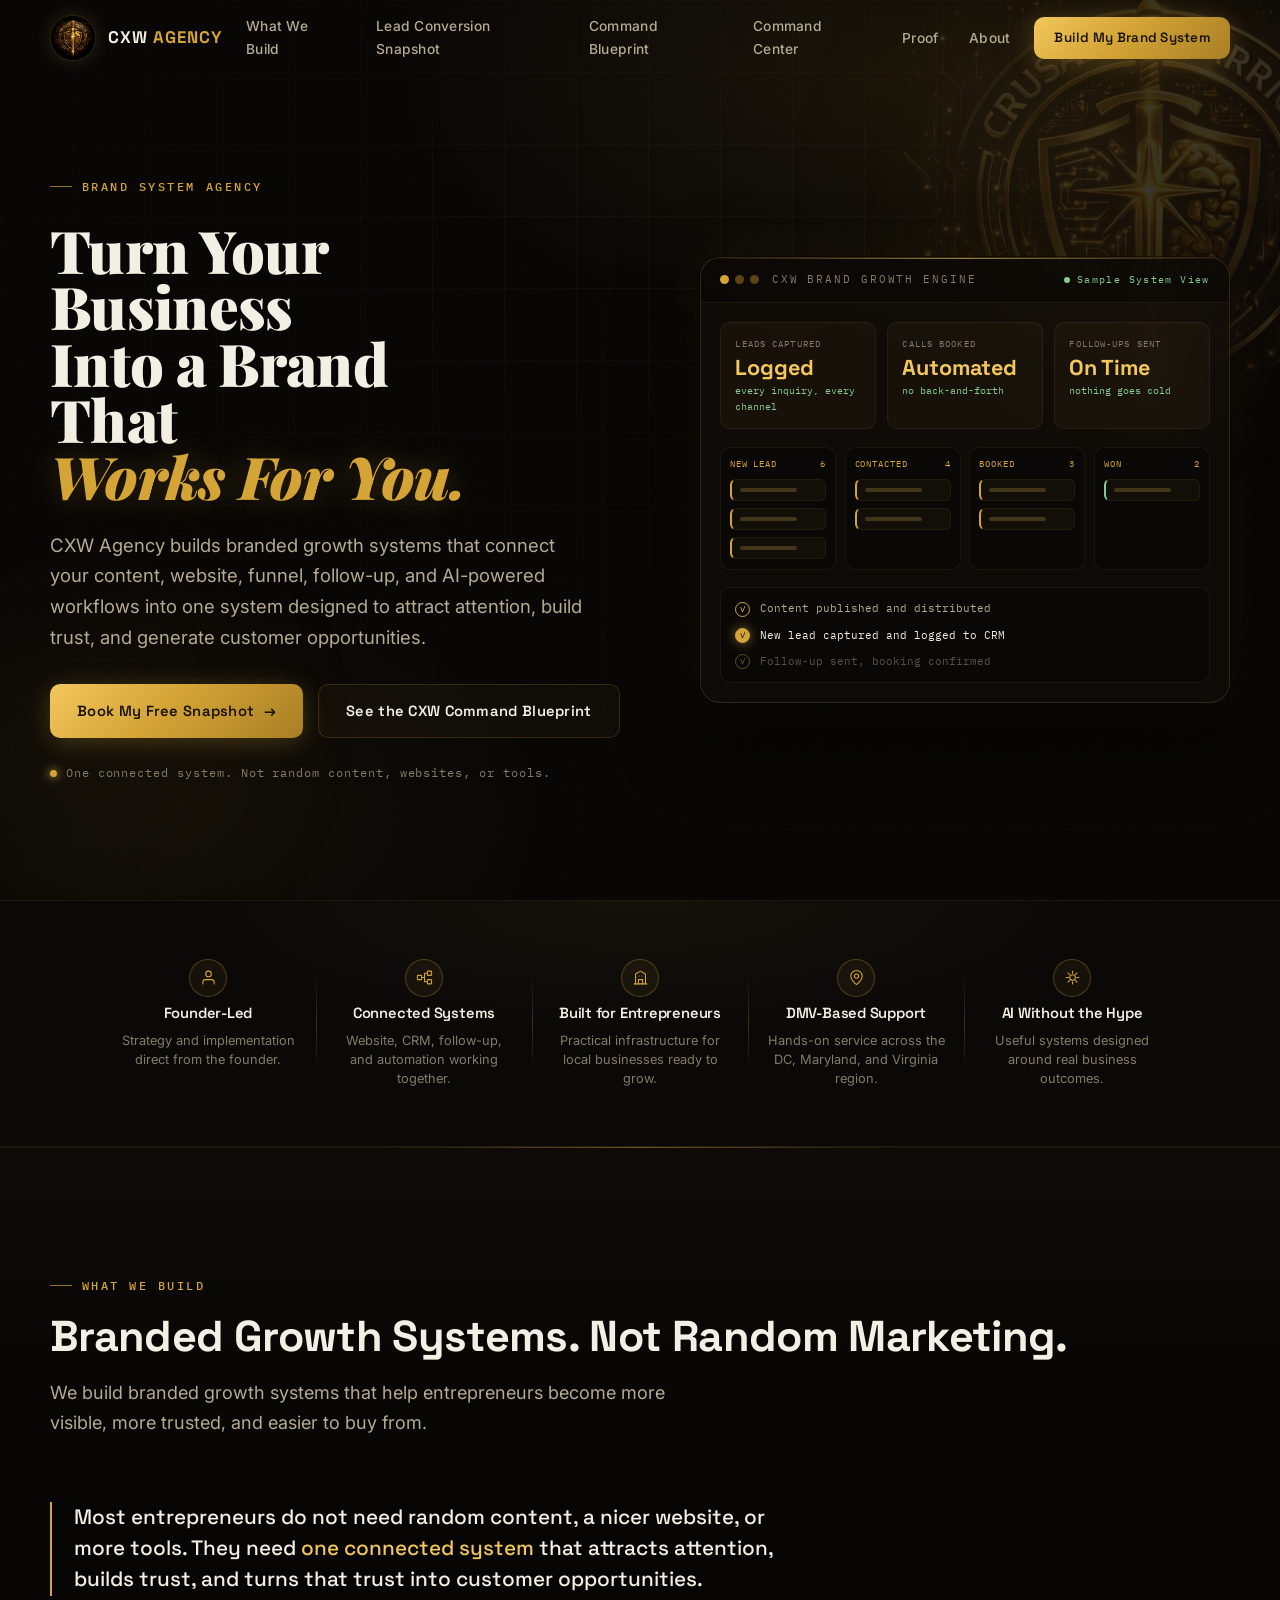
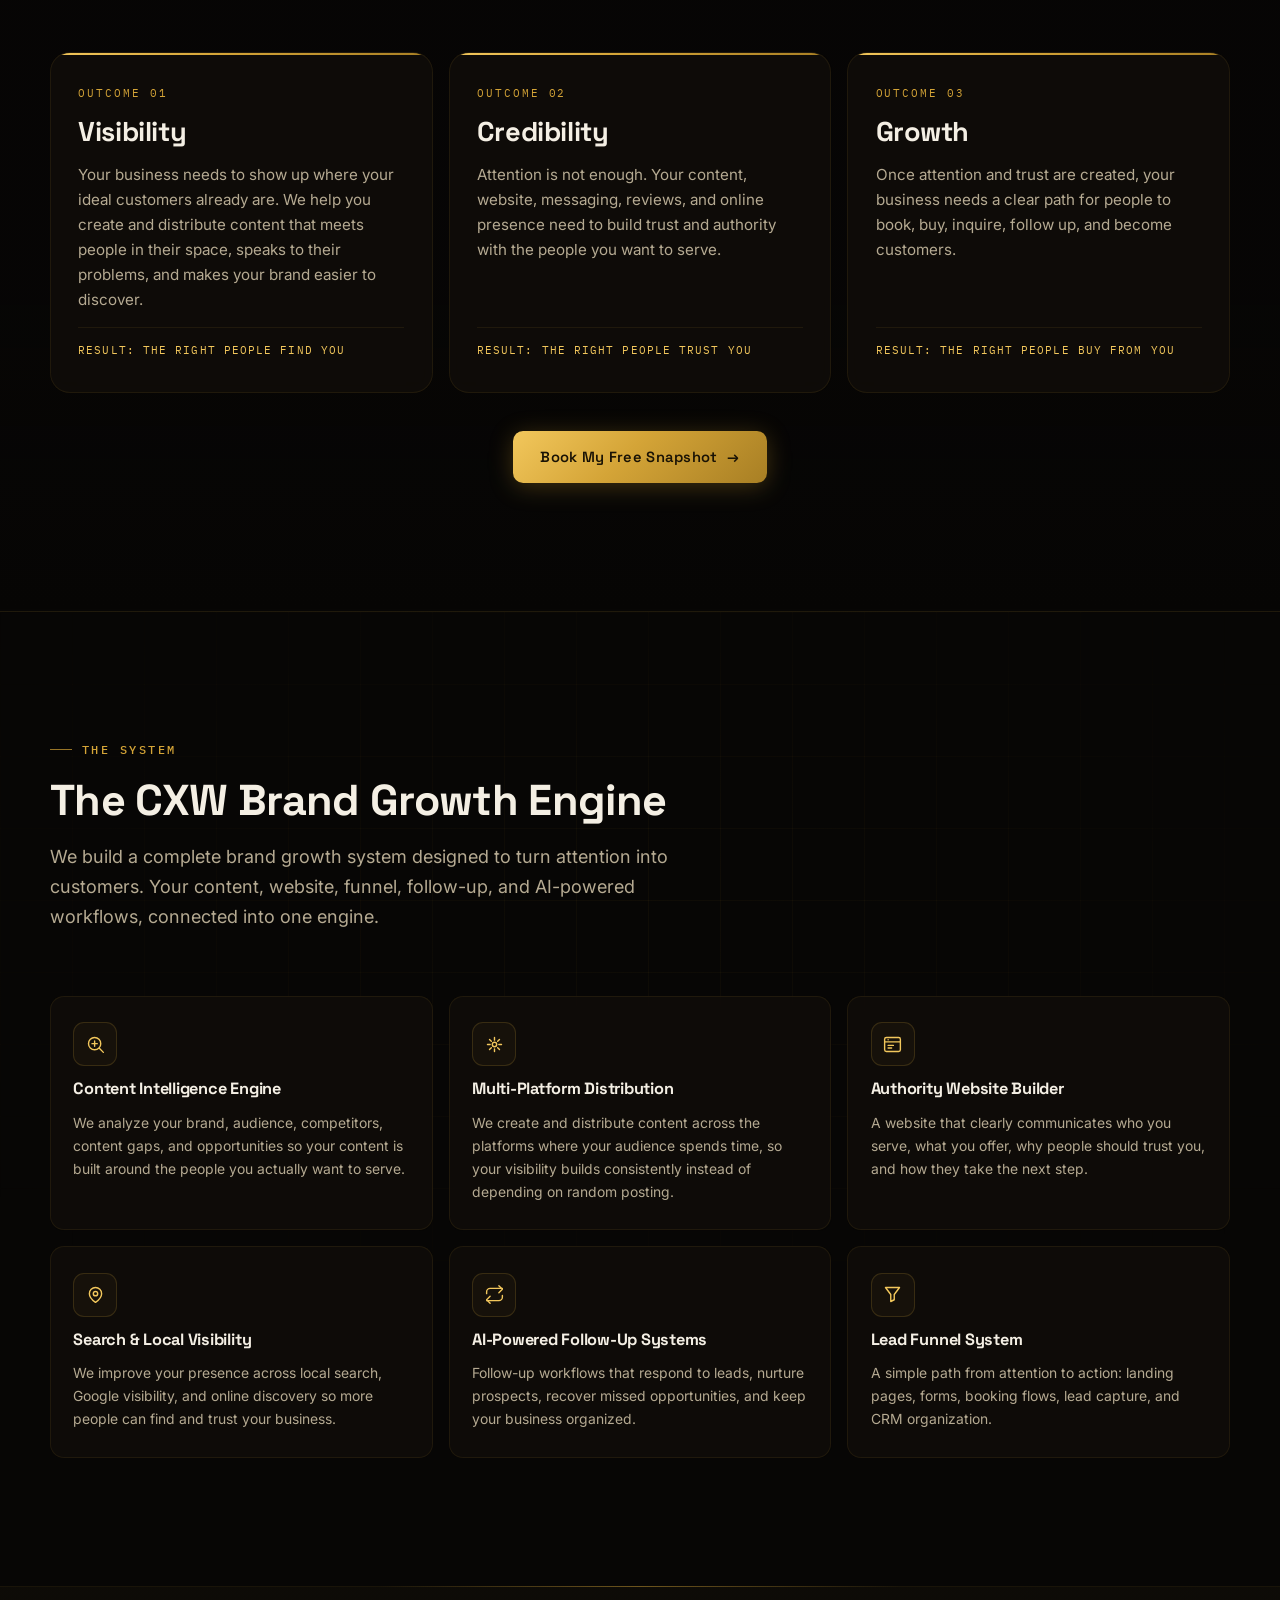
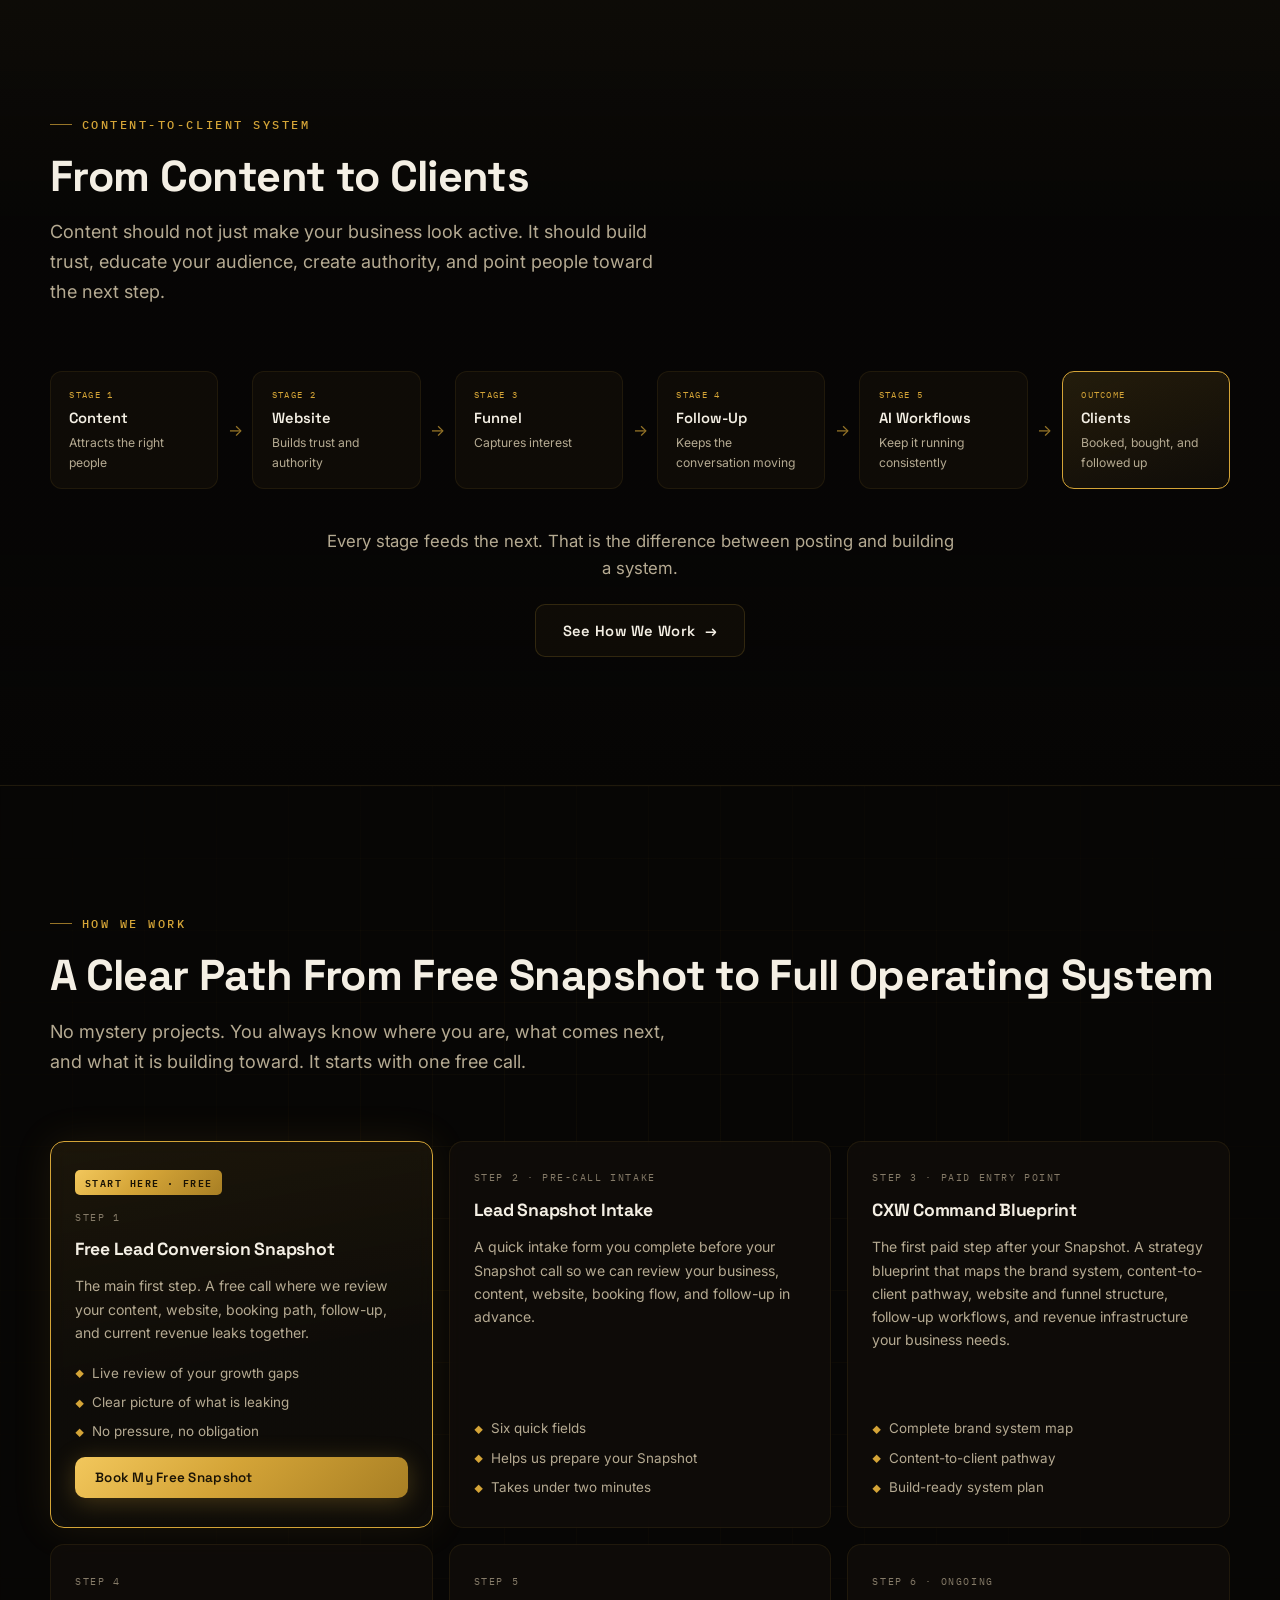
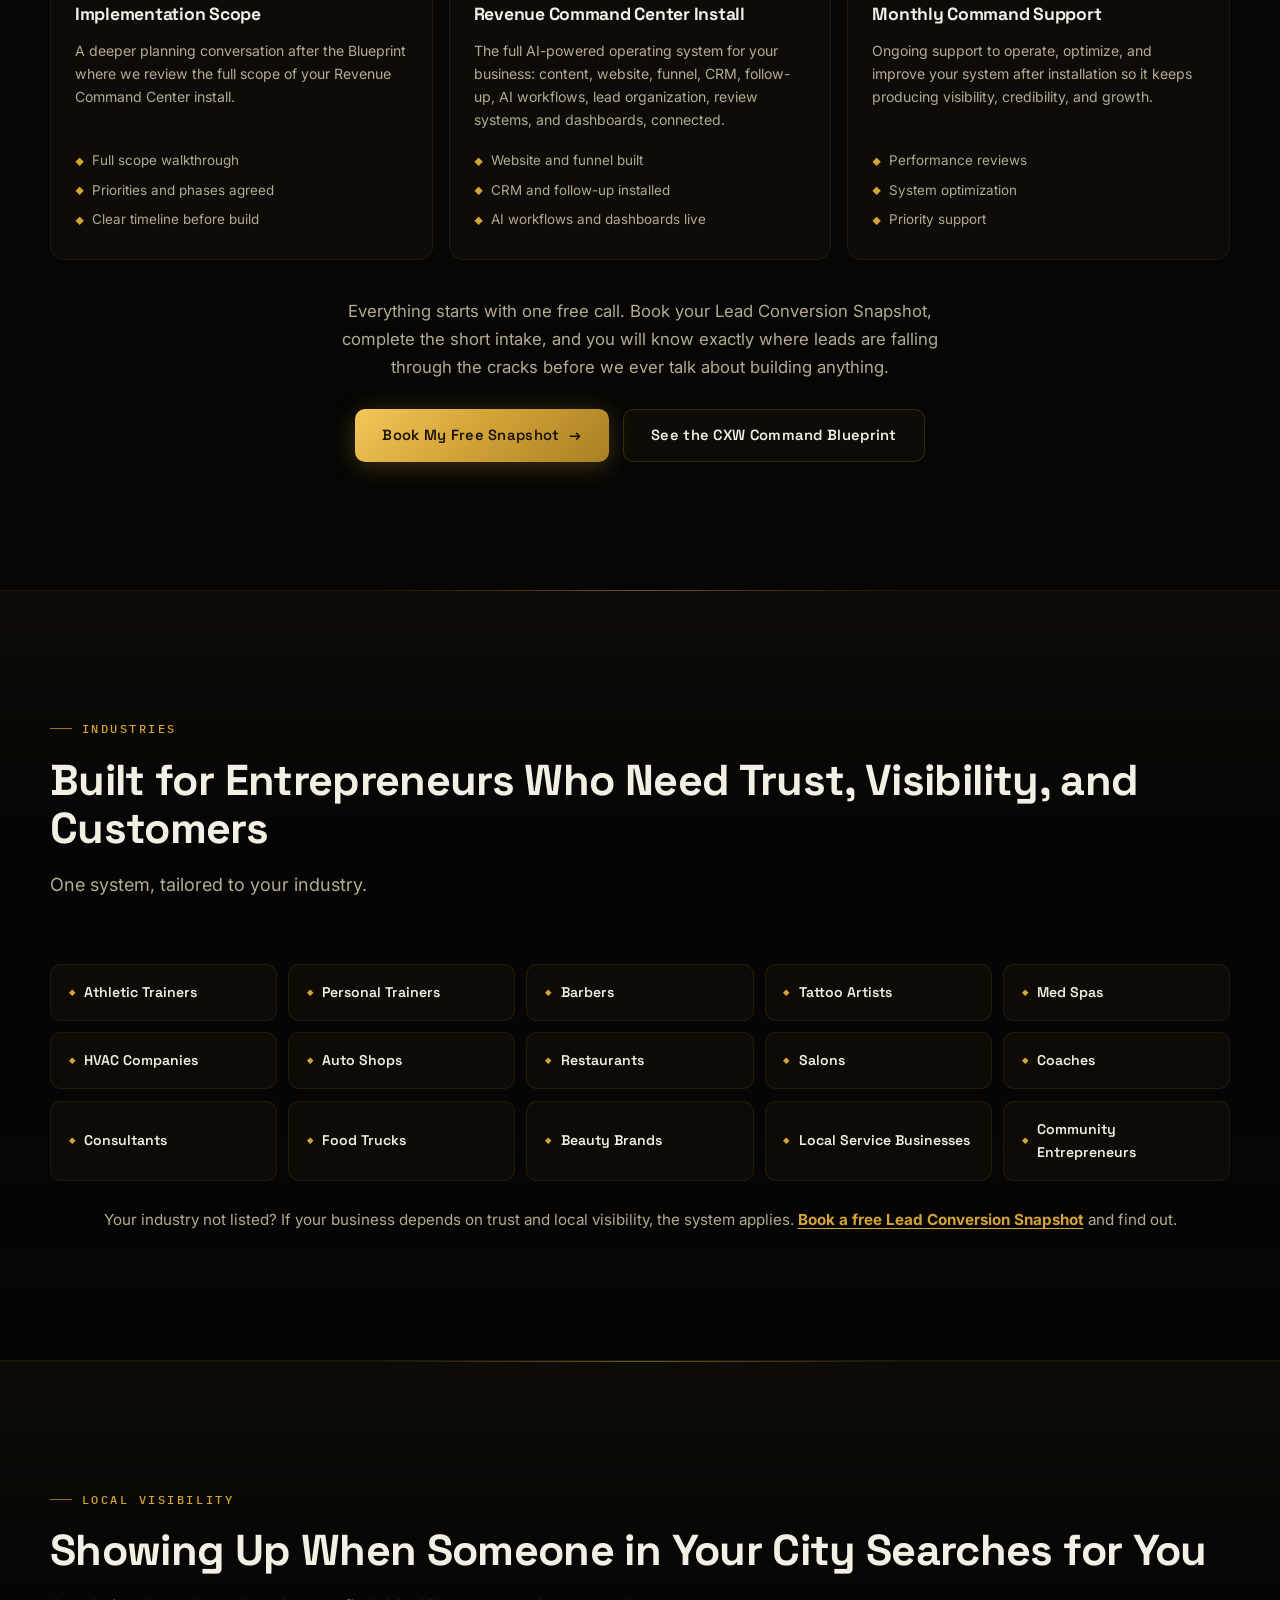
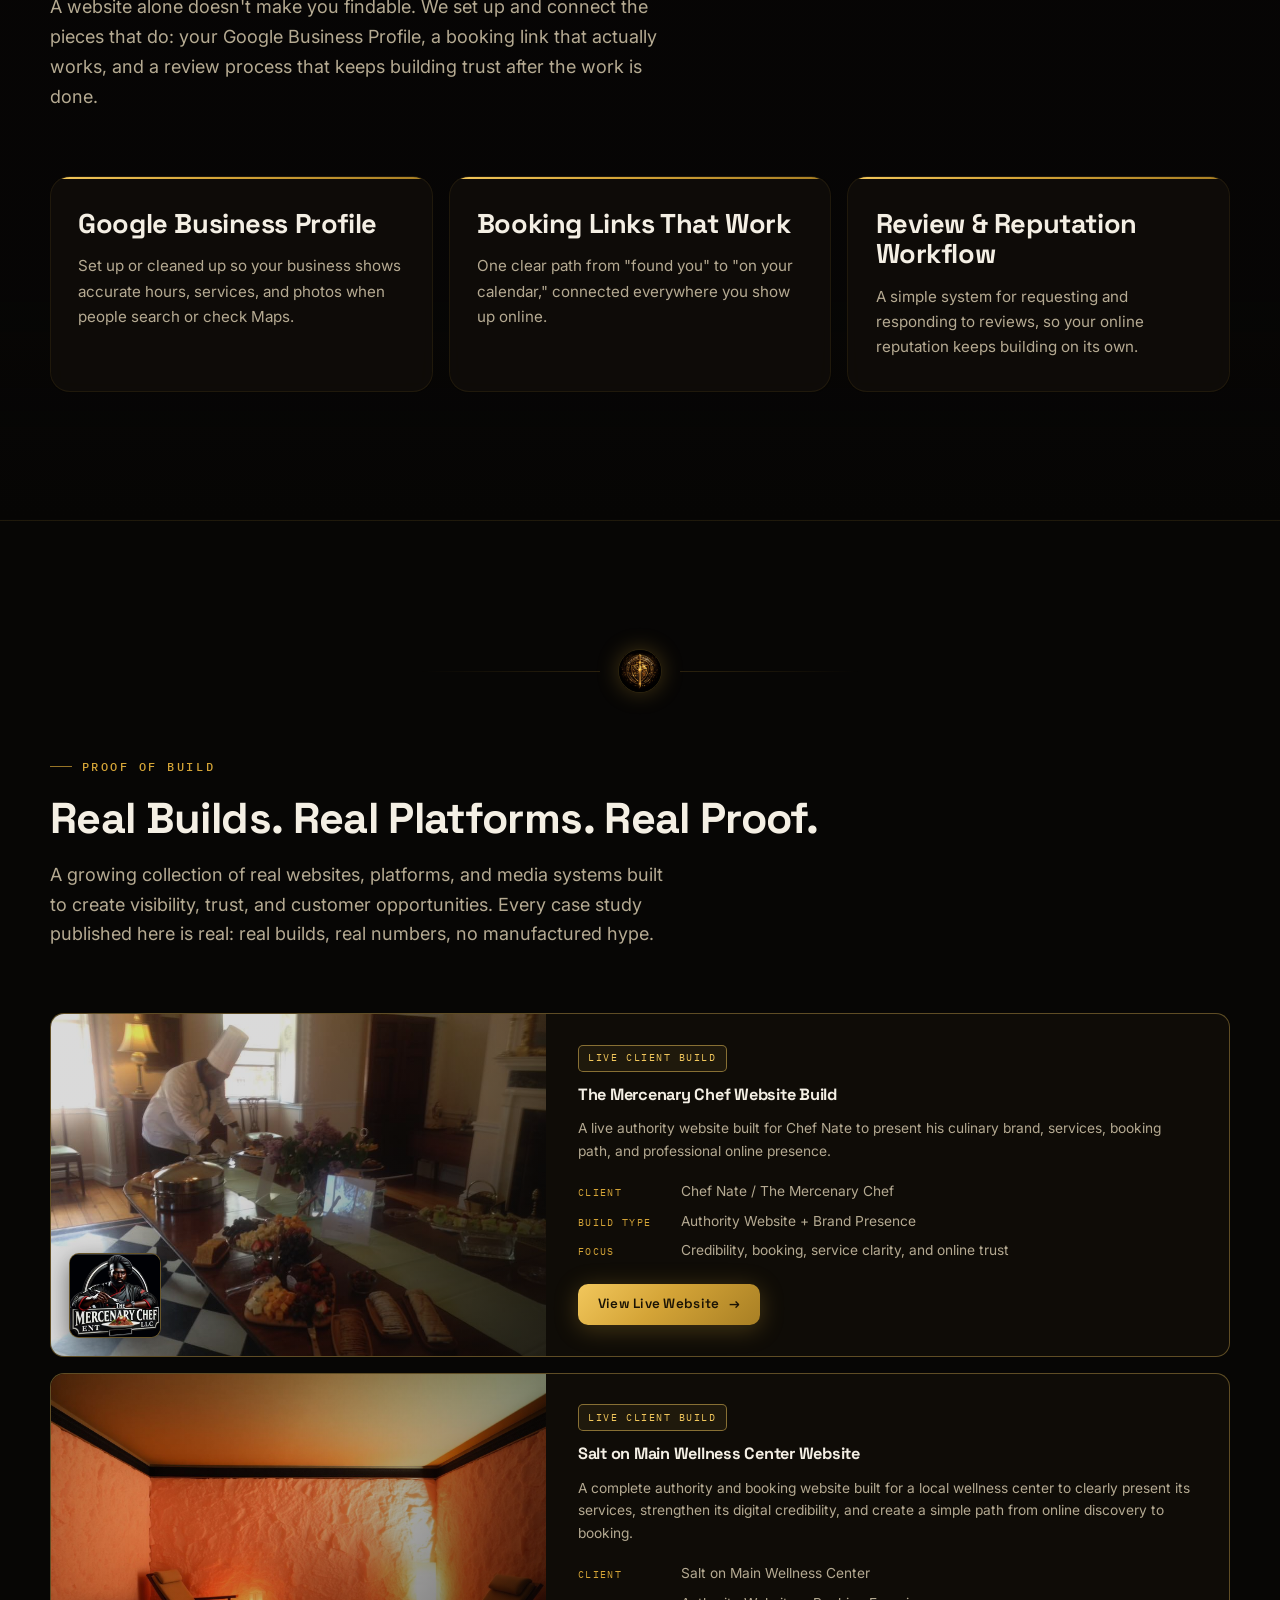
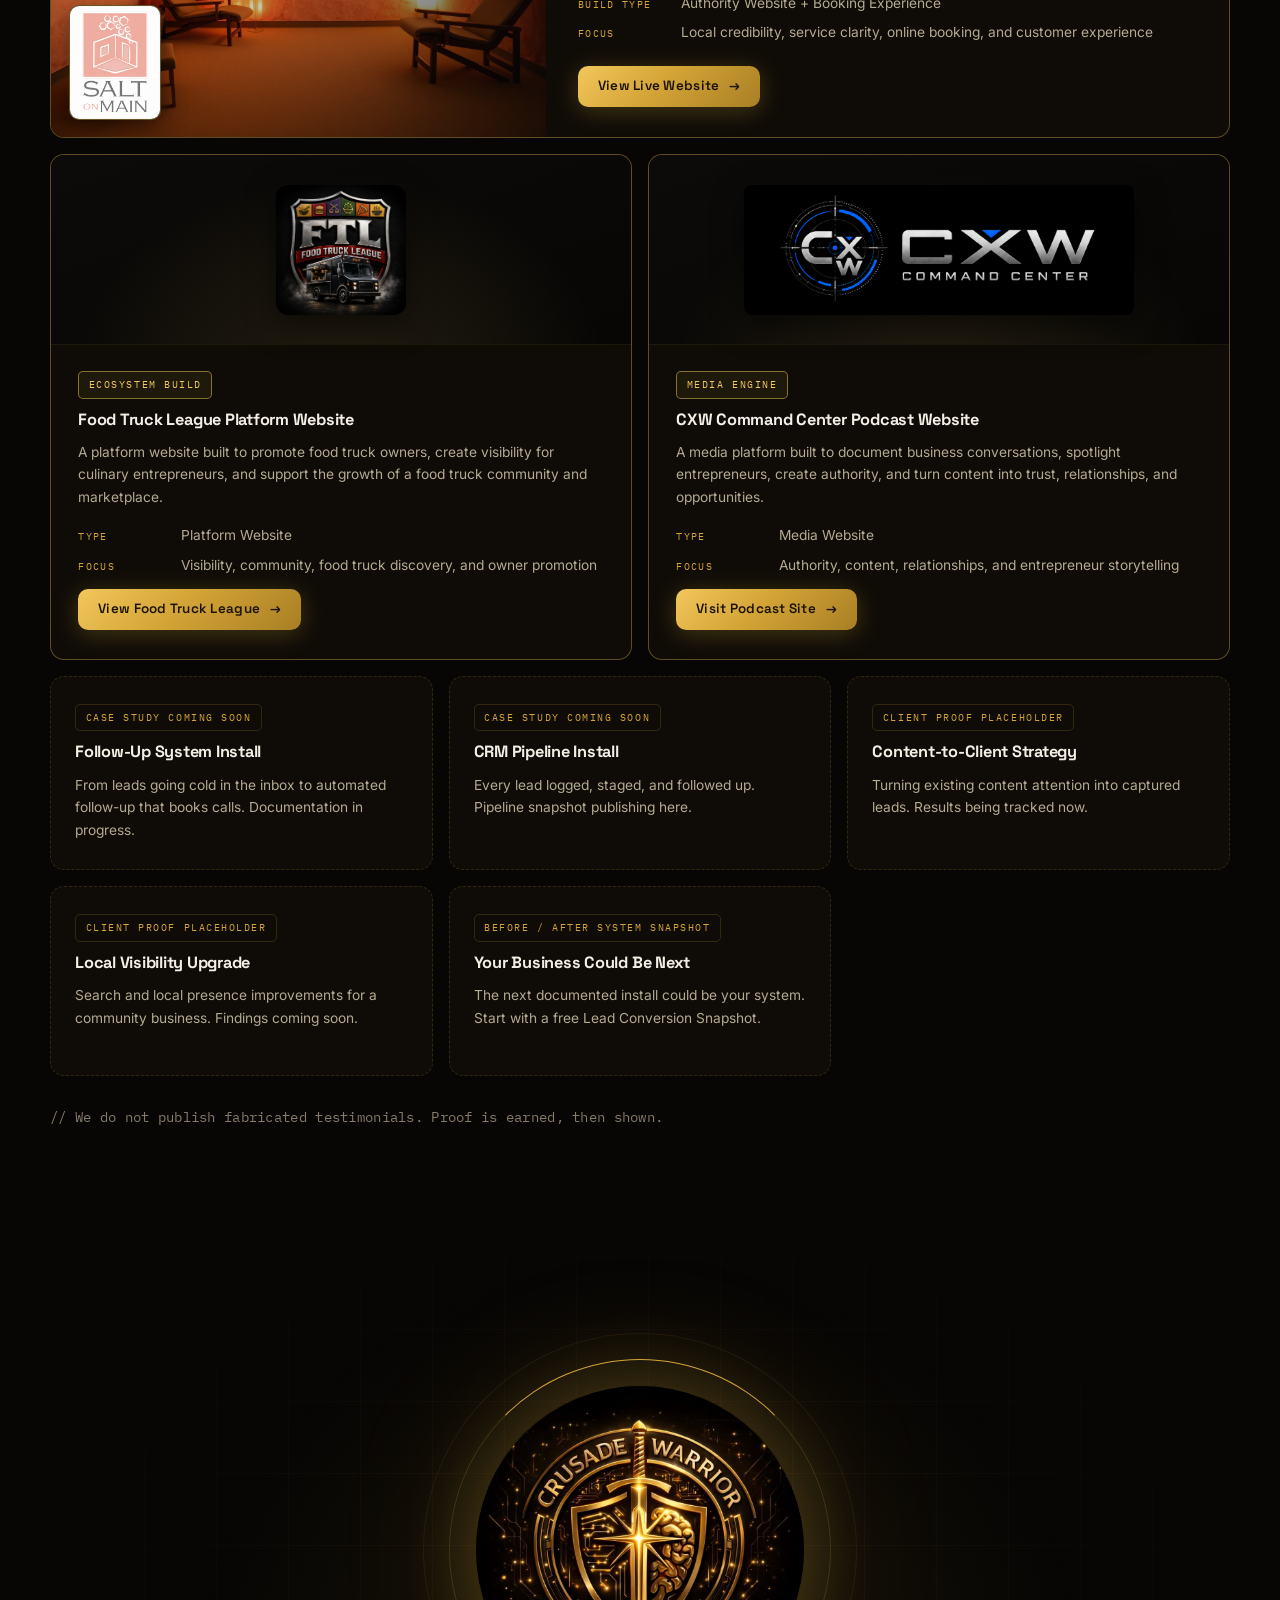
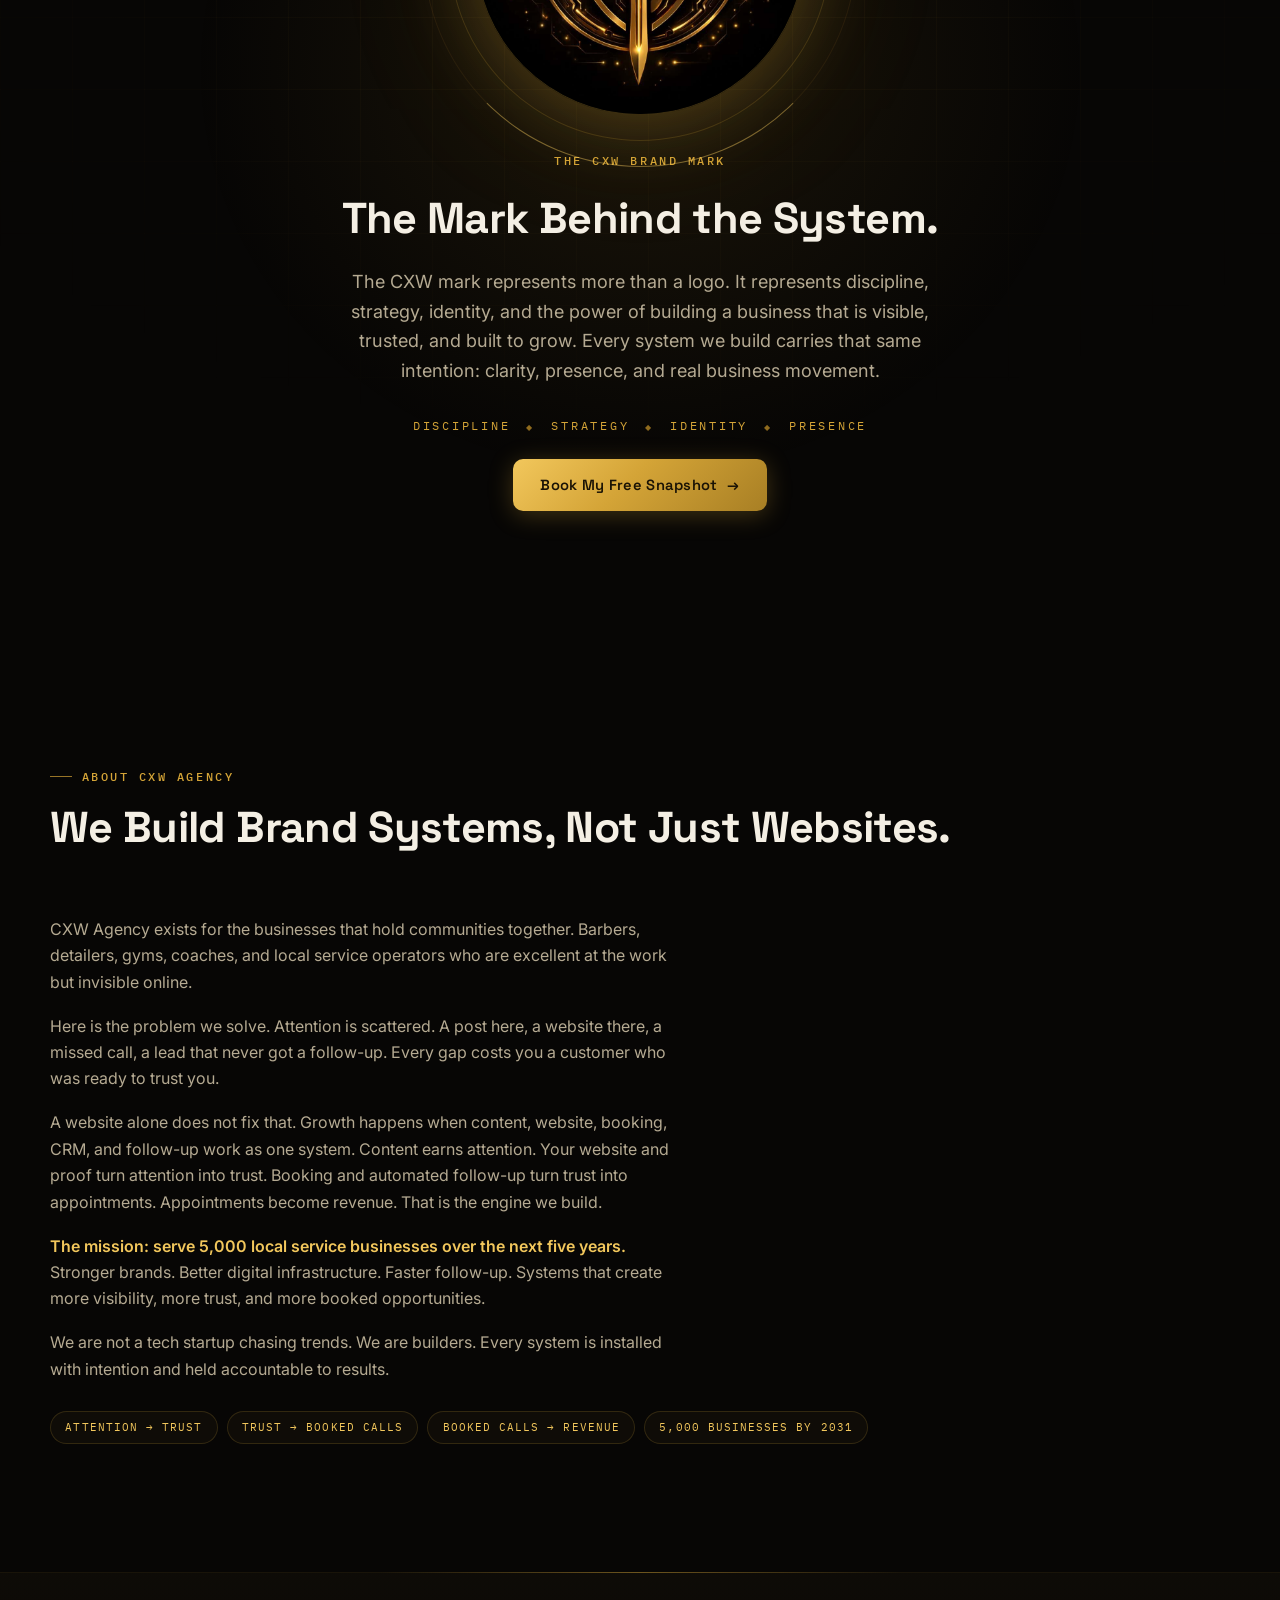
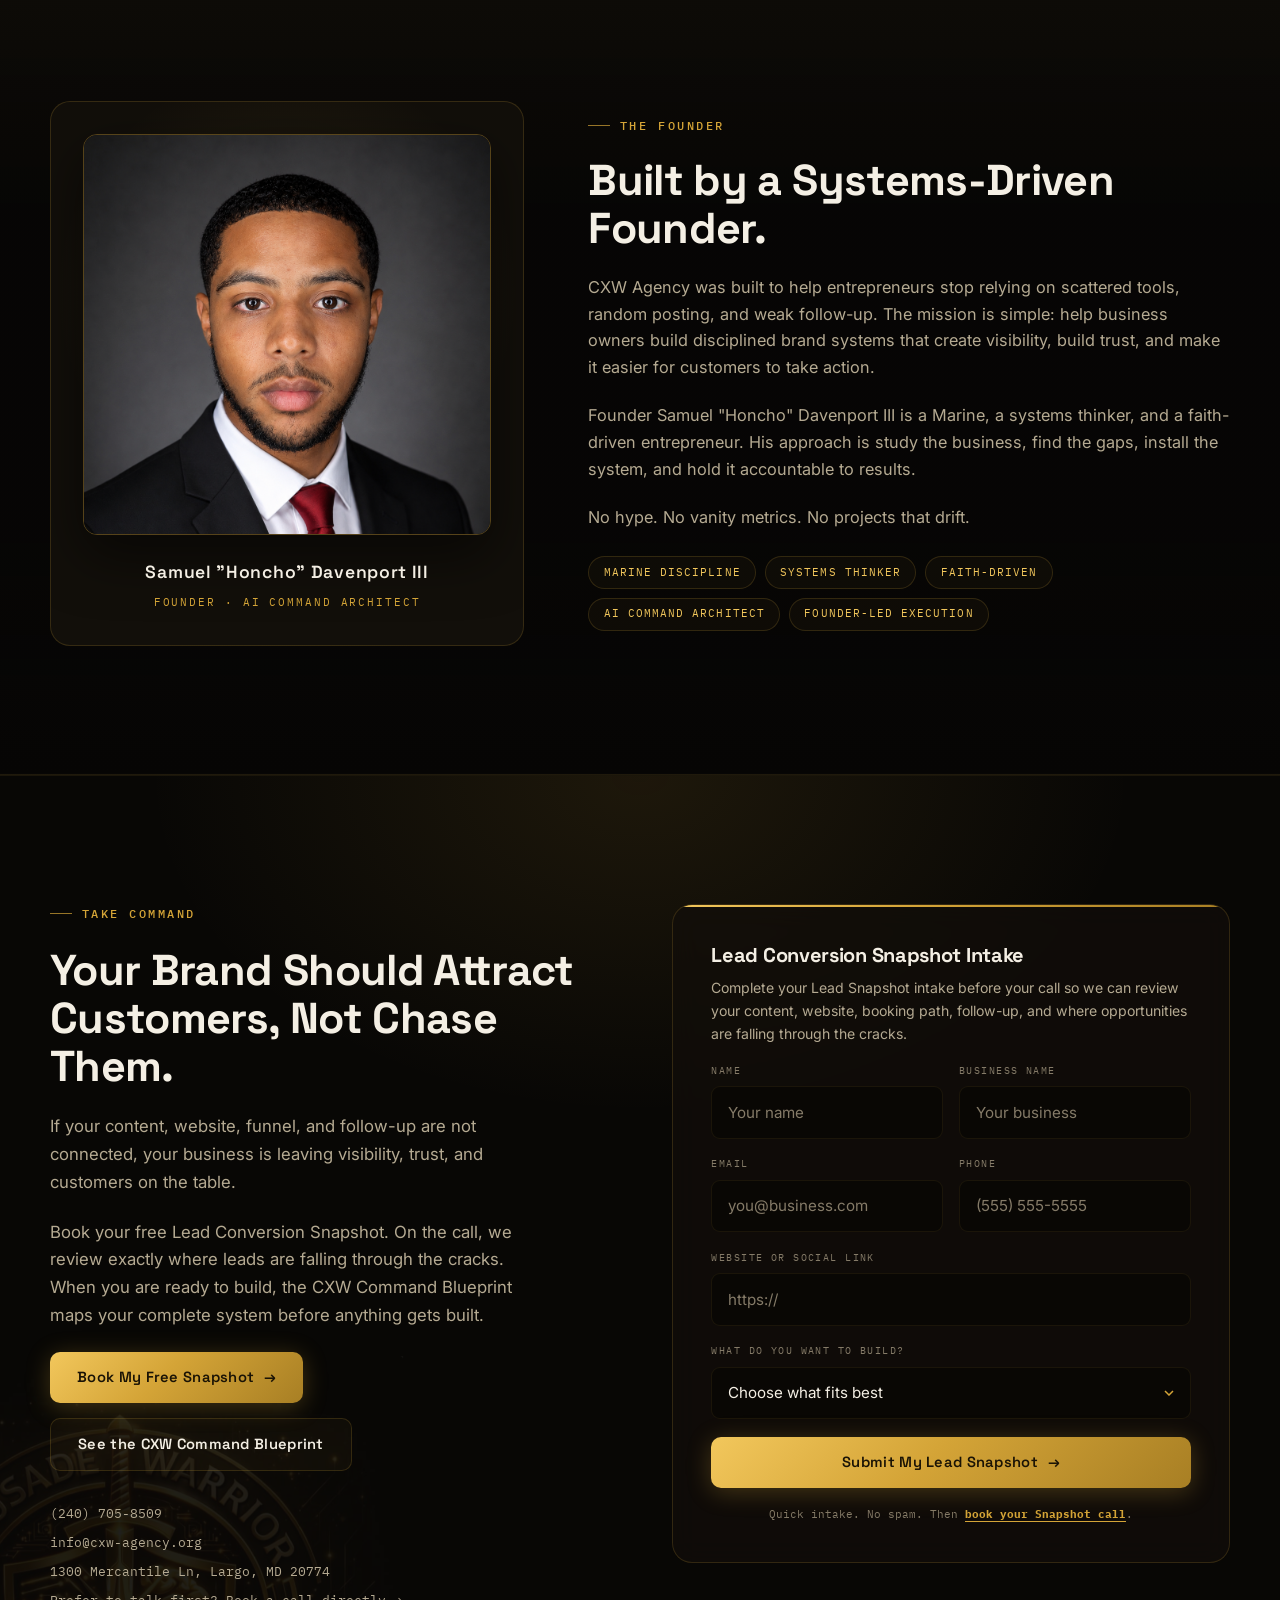
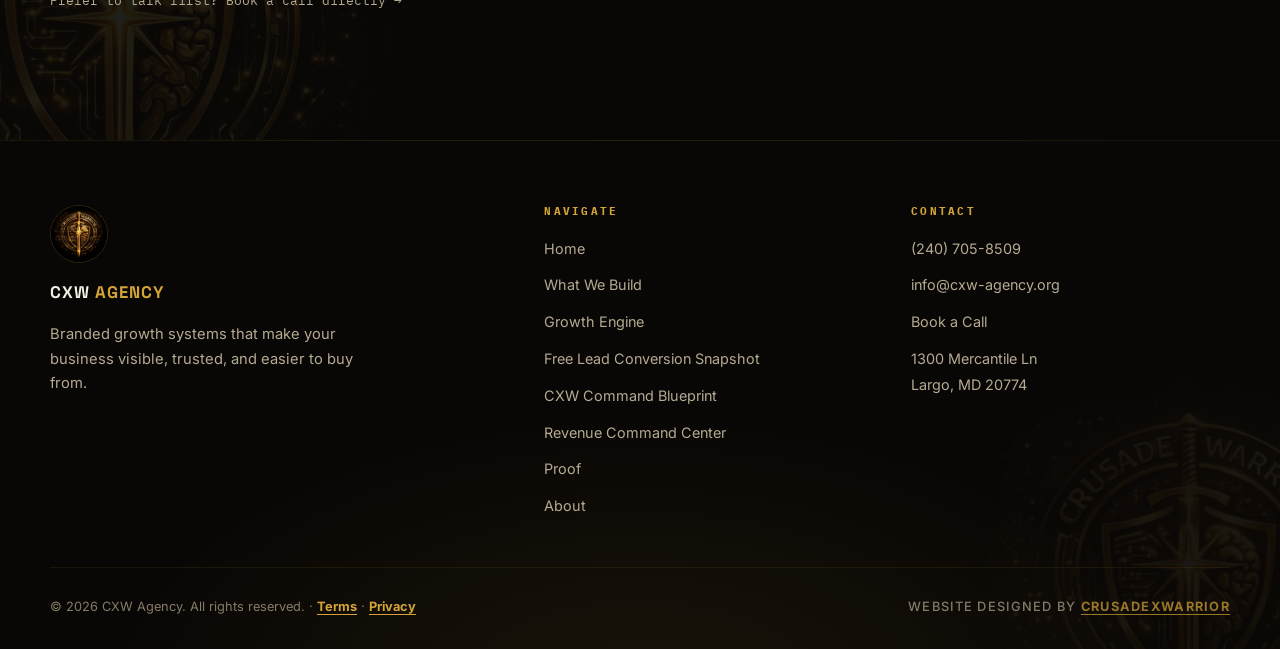
==== commit a9bec2c0: "Feature: founder headshot in About/founder section (approved) Replaces the logo-emblem placeholder i" ====
--- a/index.html
+++ b/index.html
@@ -730,7 +730,7 @@
       <div class="container">
         <div class="founder__grid">
           <div class="founder__visual reveal">
-            <img src="/assets/logo.png" alt="CXW Crusade Warrior emblem" class="founder__emblem">
+            <img src="/assets/samuel-davenport.png" alt="Samuel &quot;Honcho&quot; Davenport III, Founder of CXW Agency" class="founder__portrait">
             <div class="founder__visual-name">
               <strong>Samuel "Honcho" Davenport III</strong>
               <span>Founder &middot; AI Command Architect</span>
--- a/css/components.css
+++ b/css/components.css
@@ -873,6 +873,18 @@
   box-shadow: 0 0 60px rgba(212, 164, 55, 0.22);
 }
 
+/* Founder portrait — real headshot treatment inside the visual card */
+.founder__portrait {
+  width: 100%;
+  flex: 1 1 auto;
+  min-height: 0;
+  object-fit: cover;
+  object-position: center 18%;
+  border-radius: var(--cn-radius);
+  border: 1px solid rgba(212, 164, 55, 0.35);
+  box-shadow: 0 20px 55px rgba(0, 0, 0, 0.55);
+}
+
 .founder__visual-name {
   text-align: center;
 }
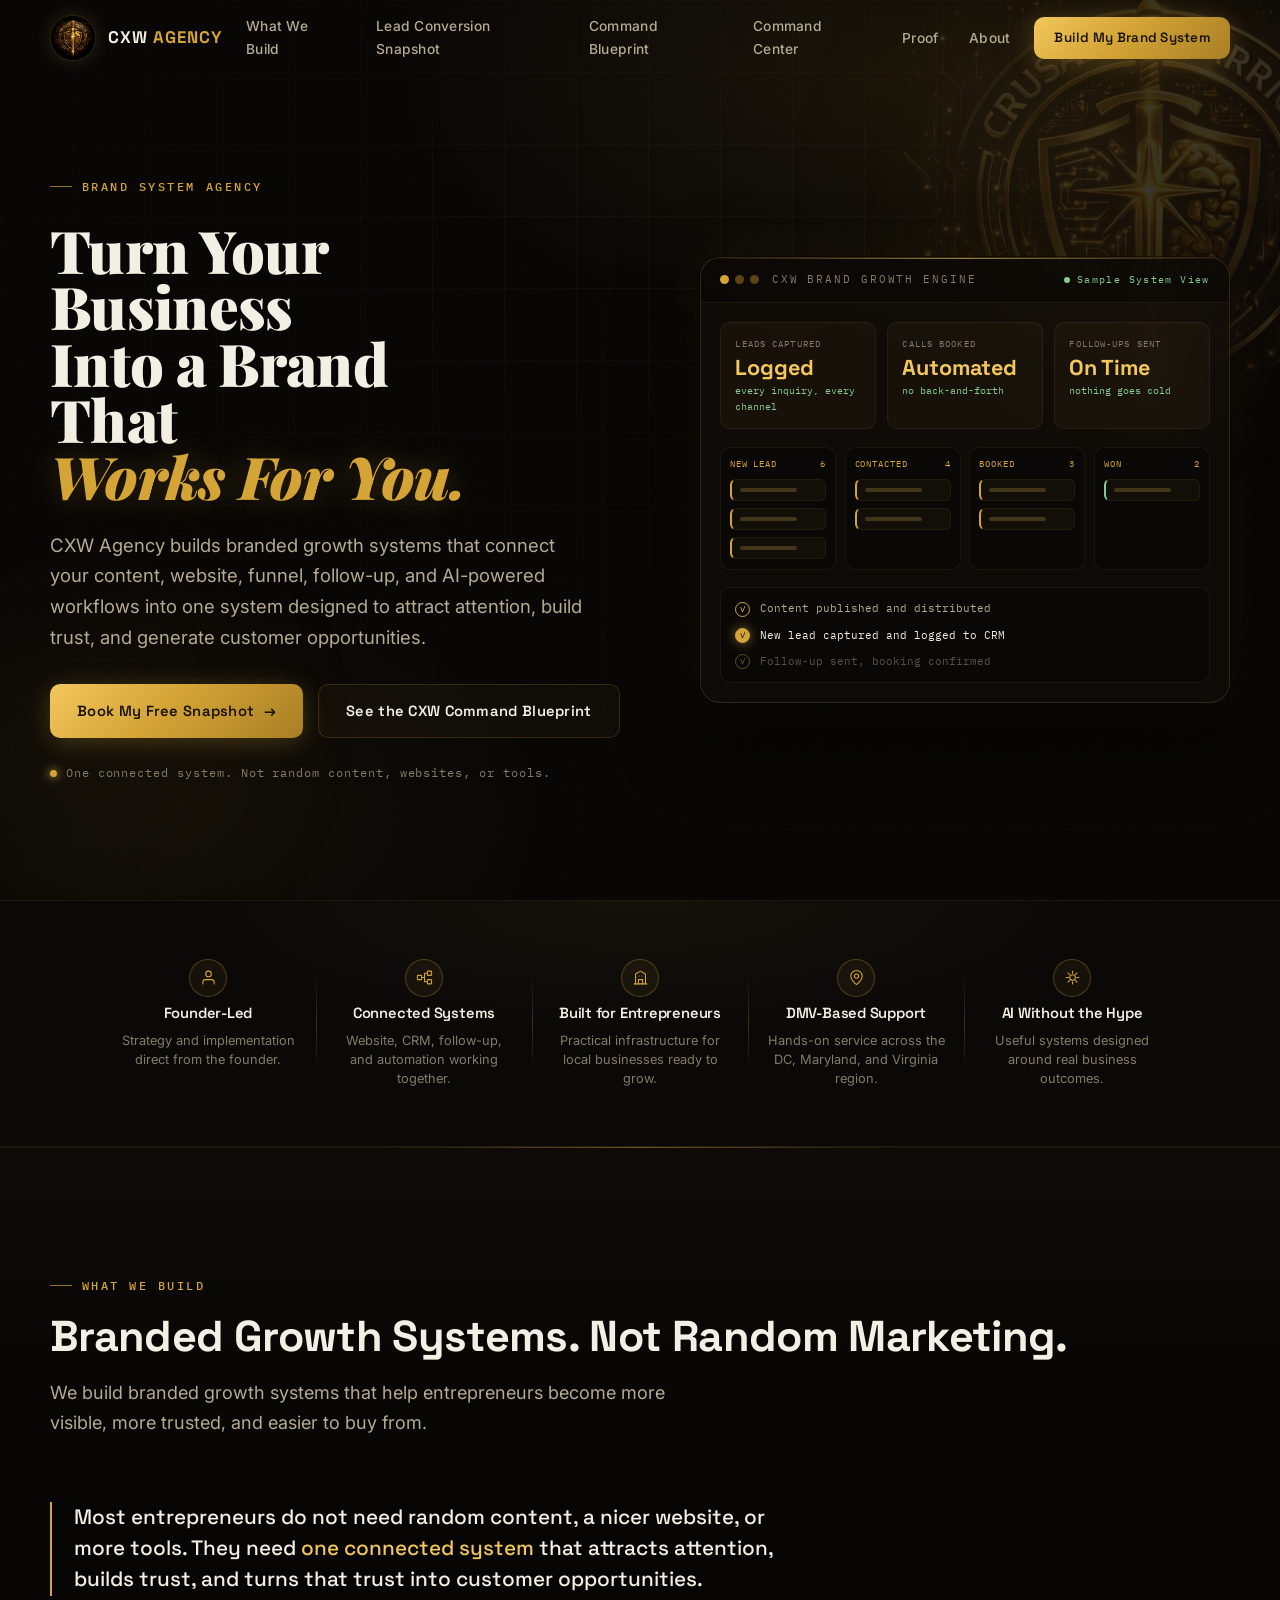
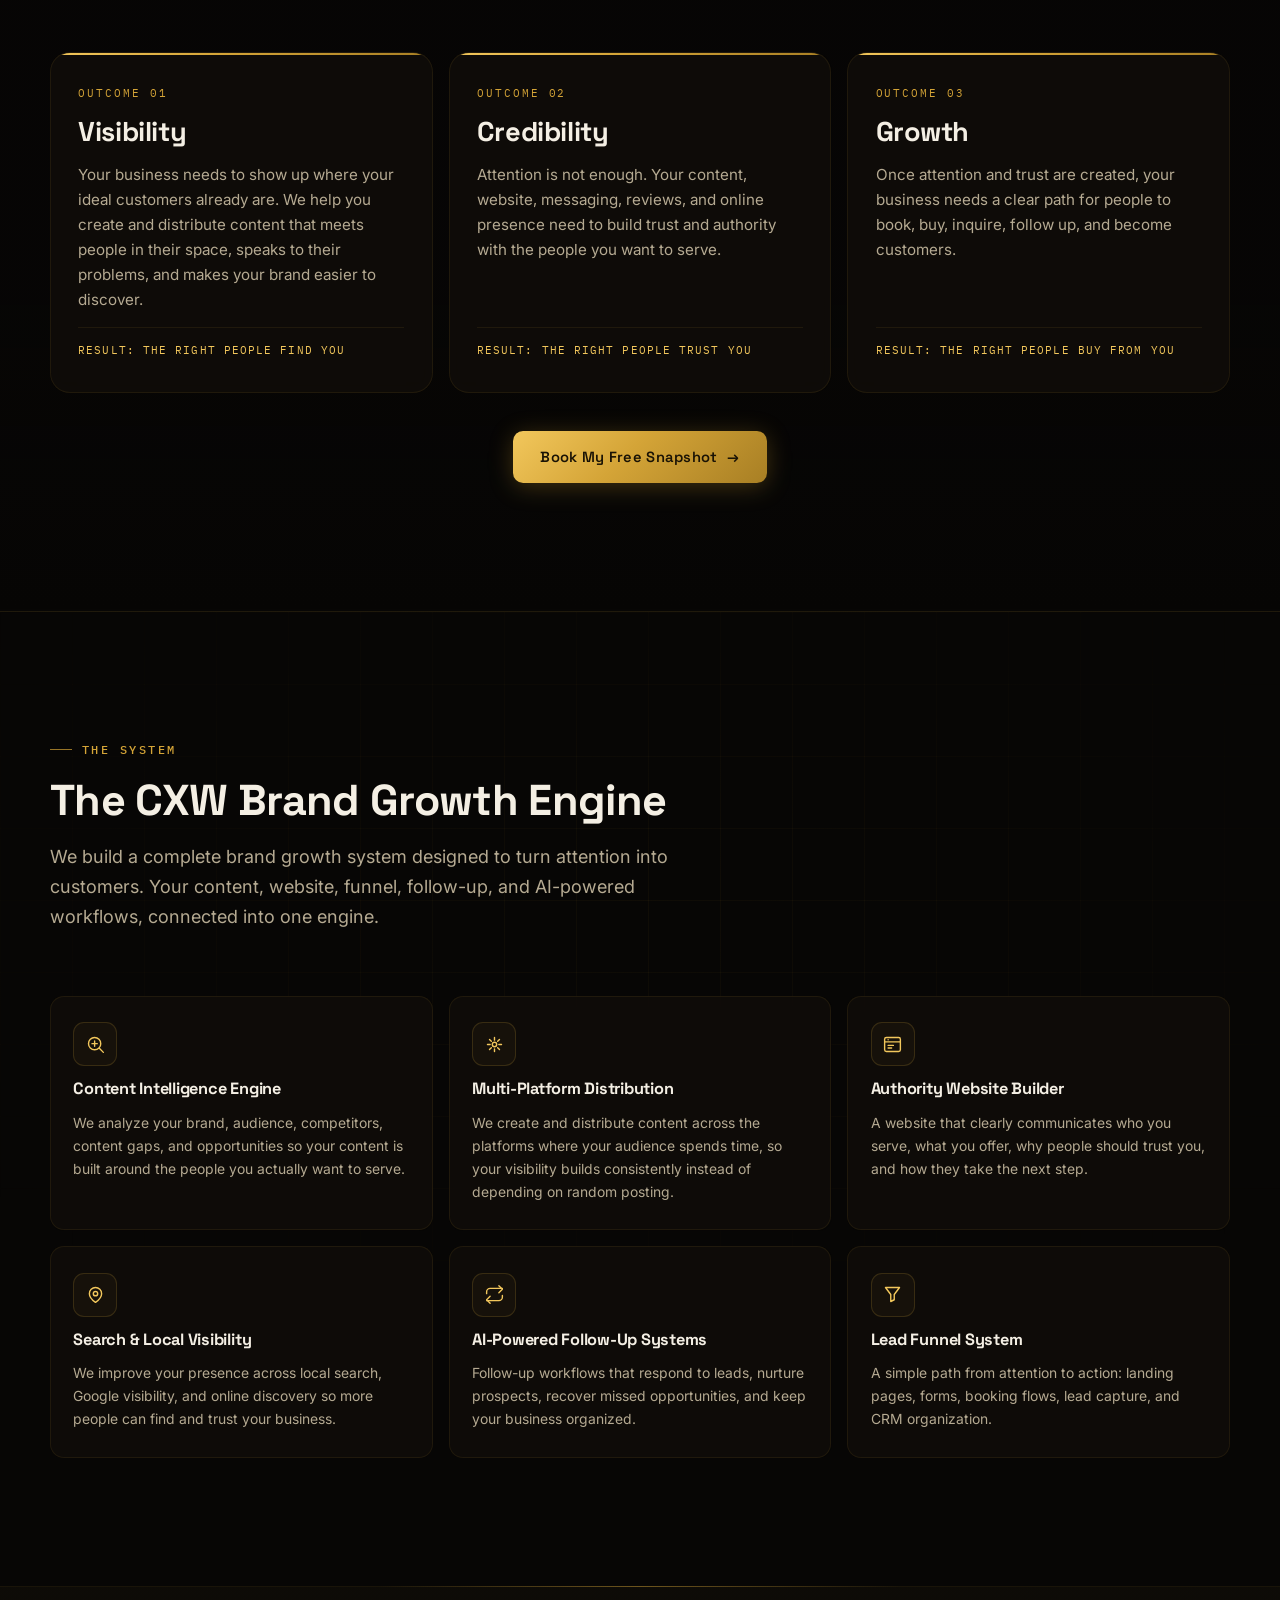
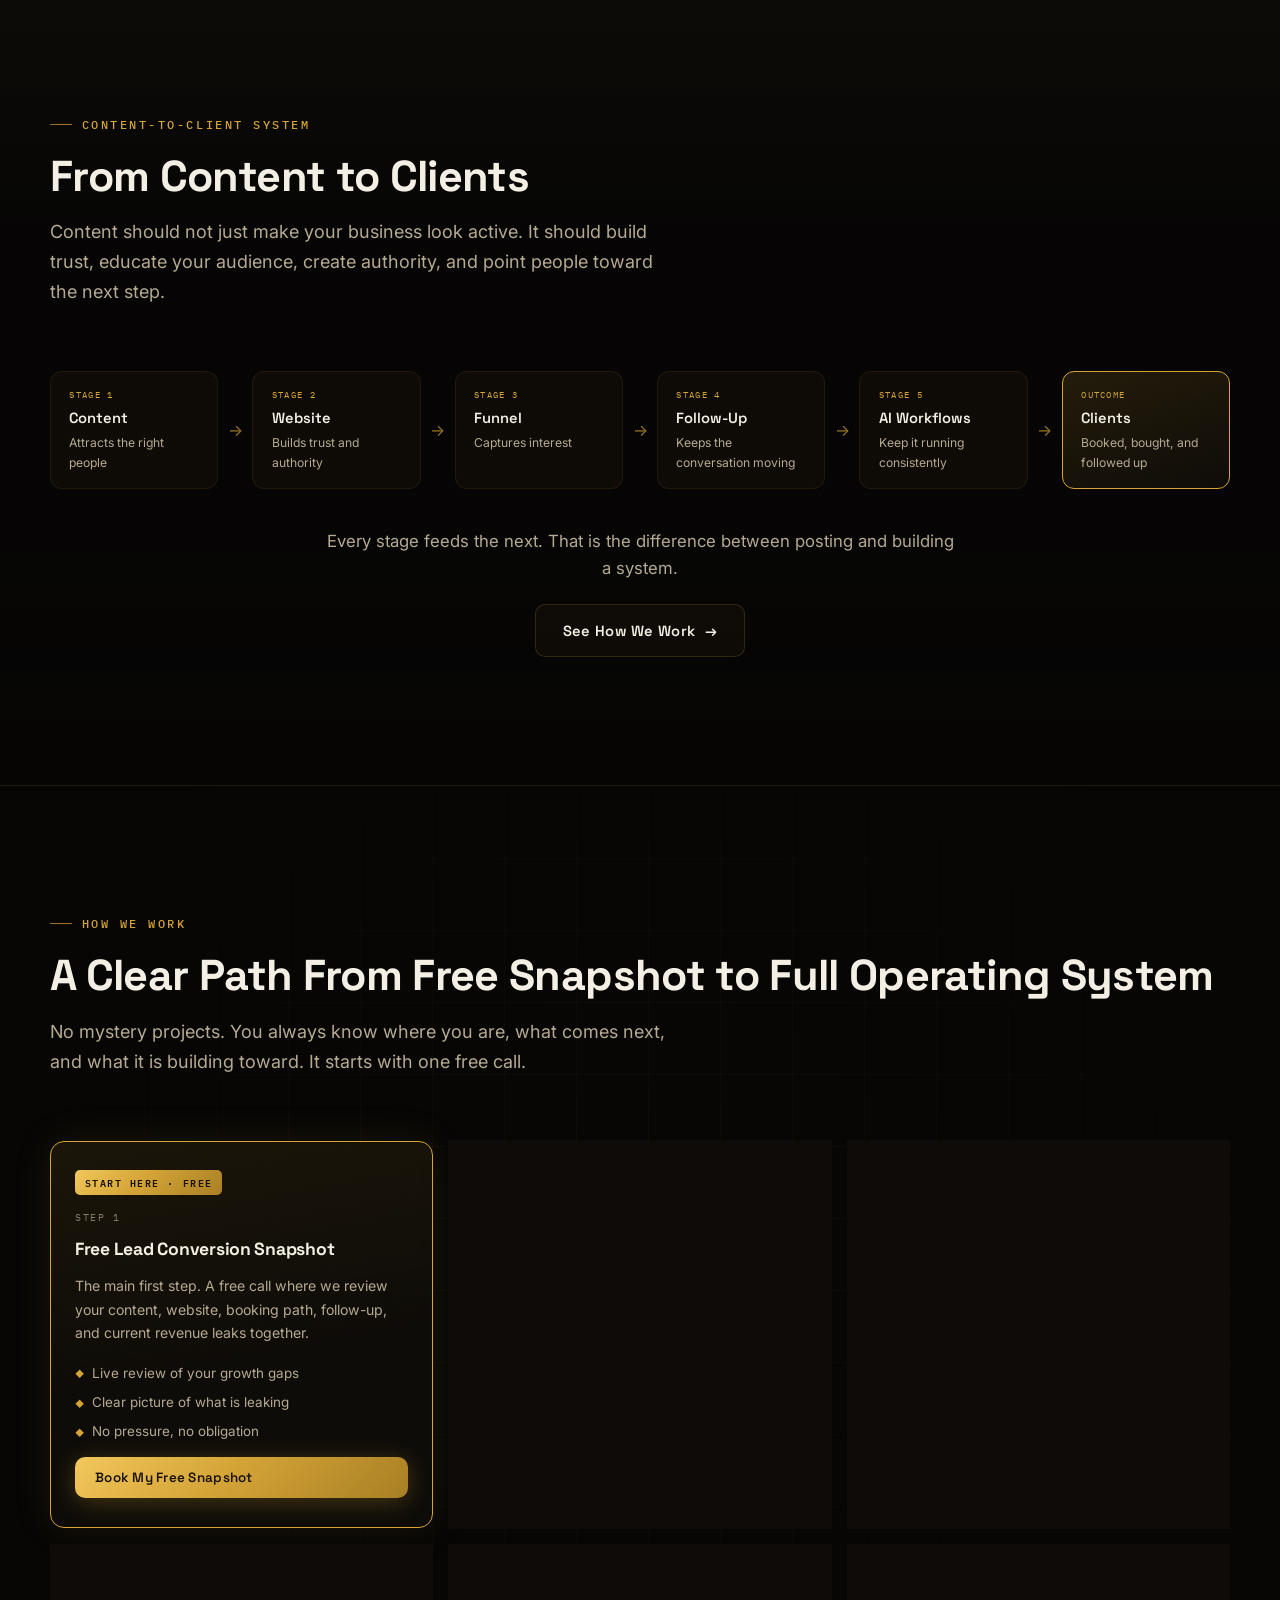
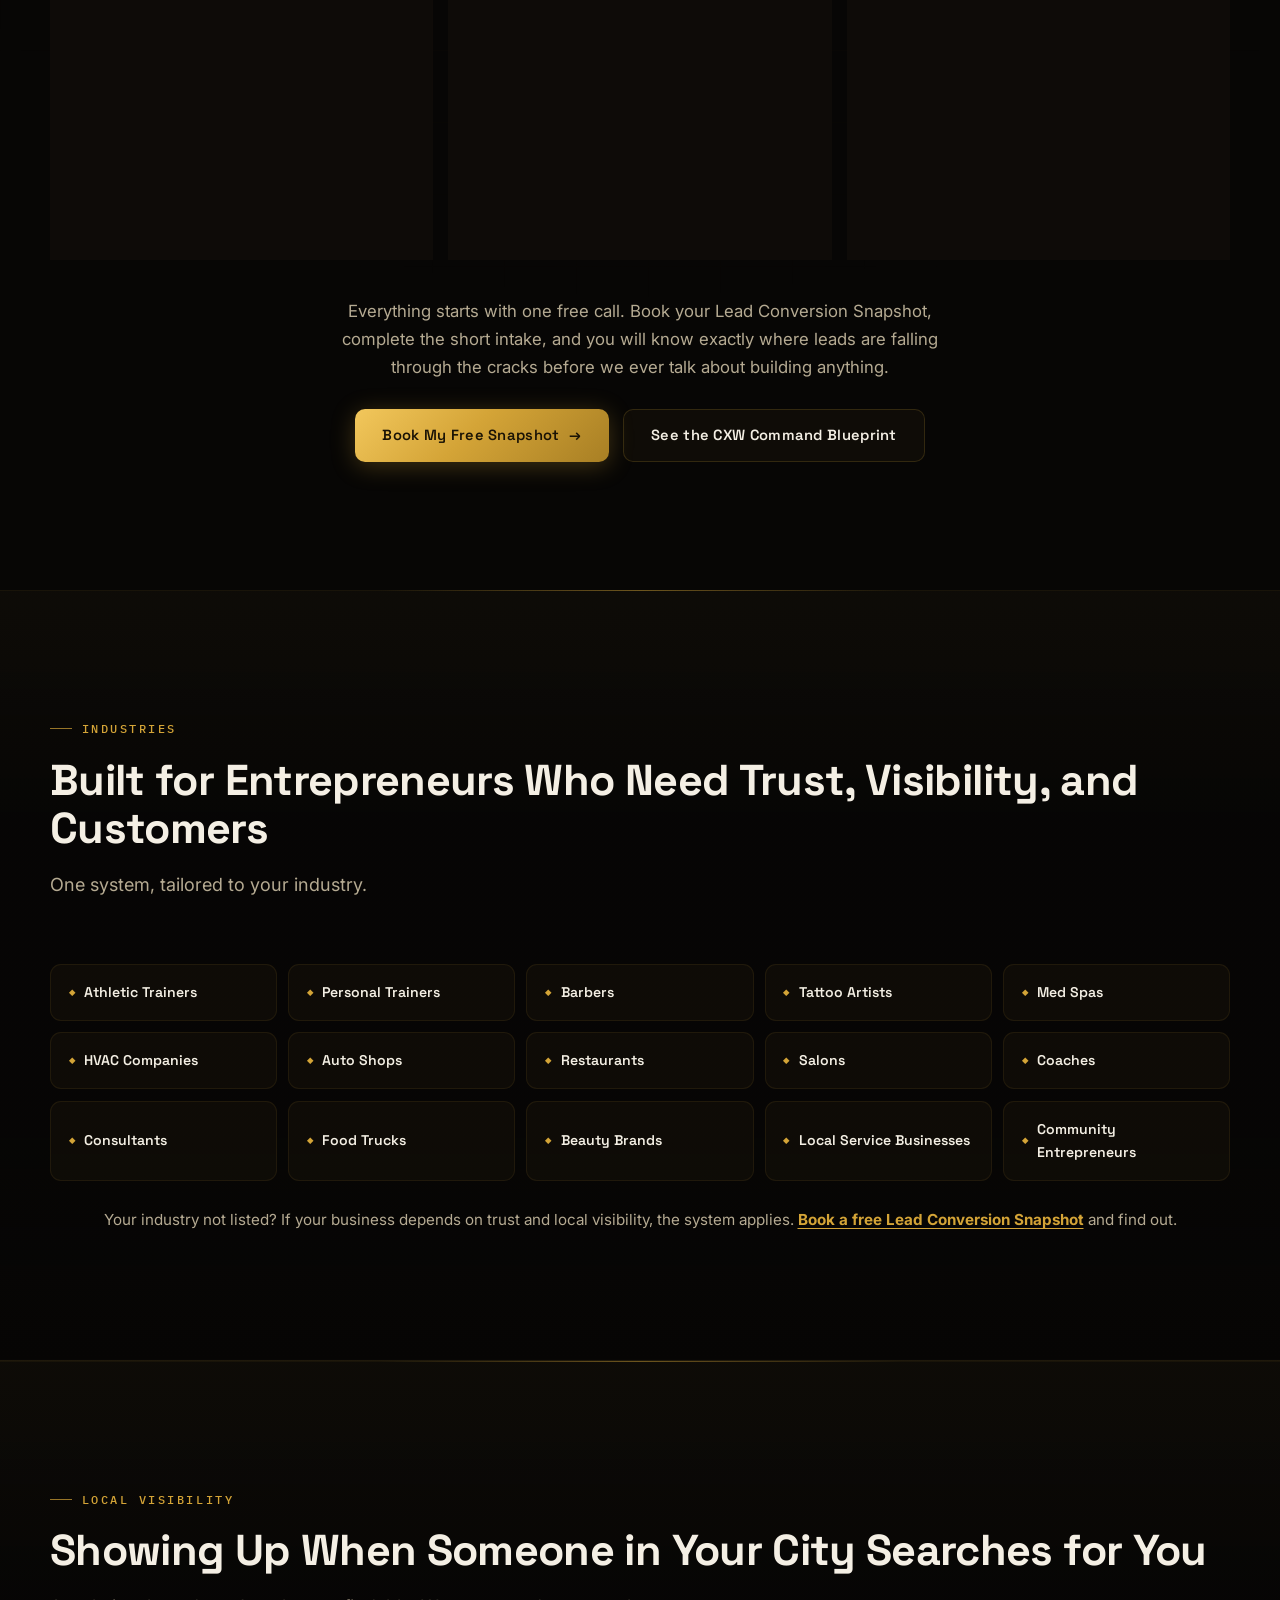
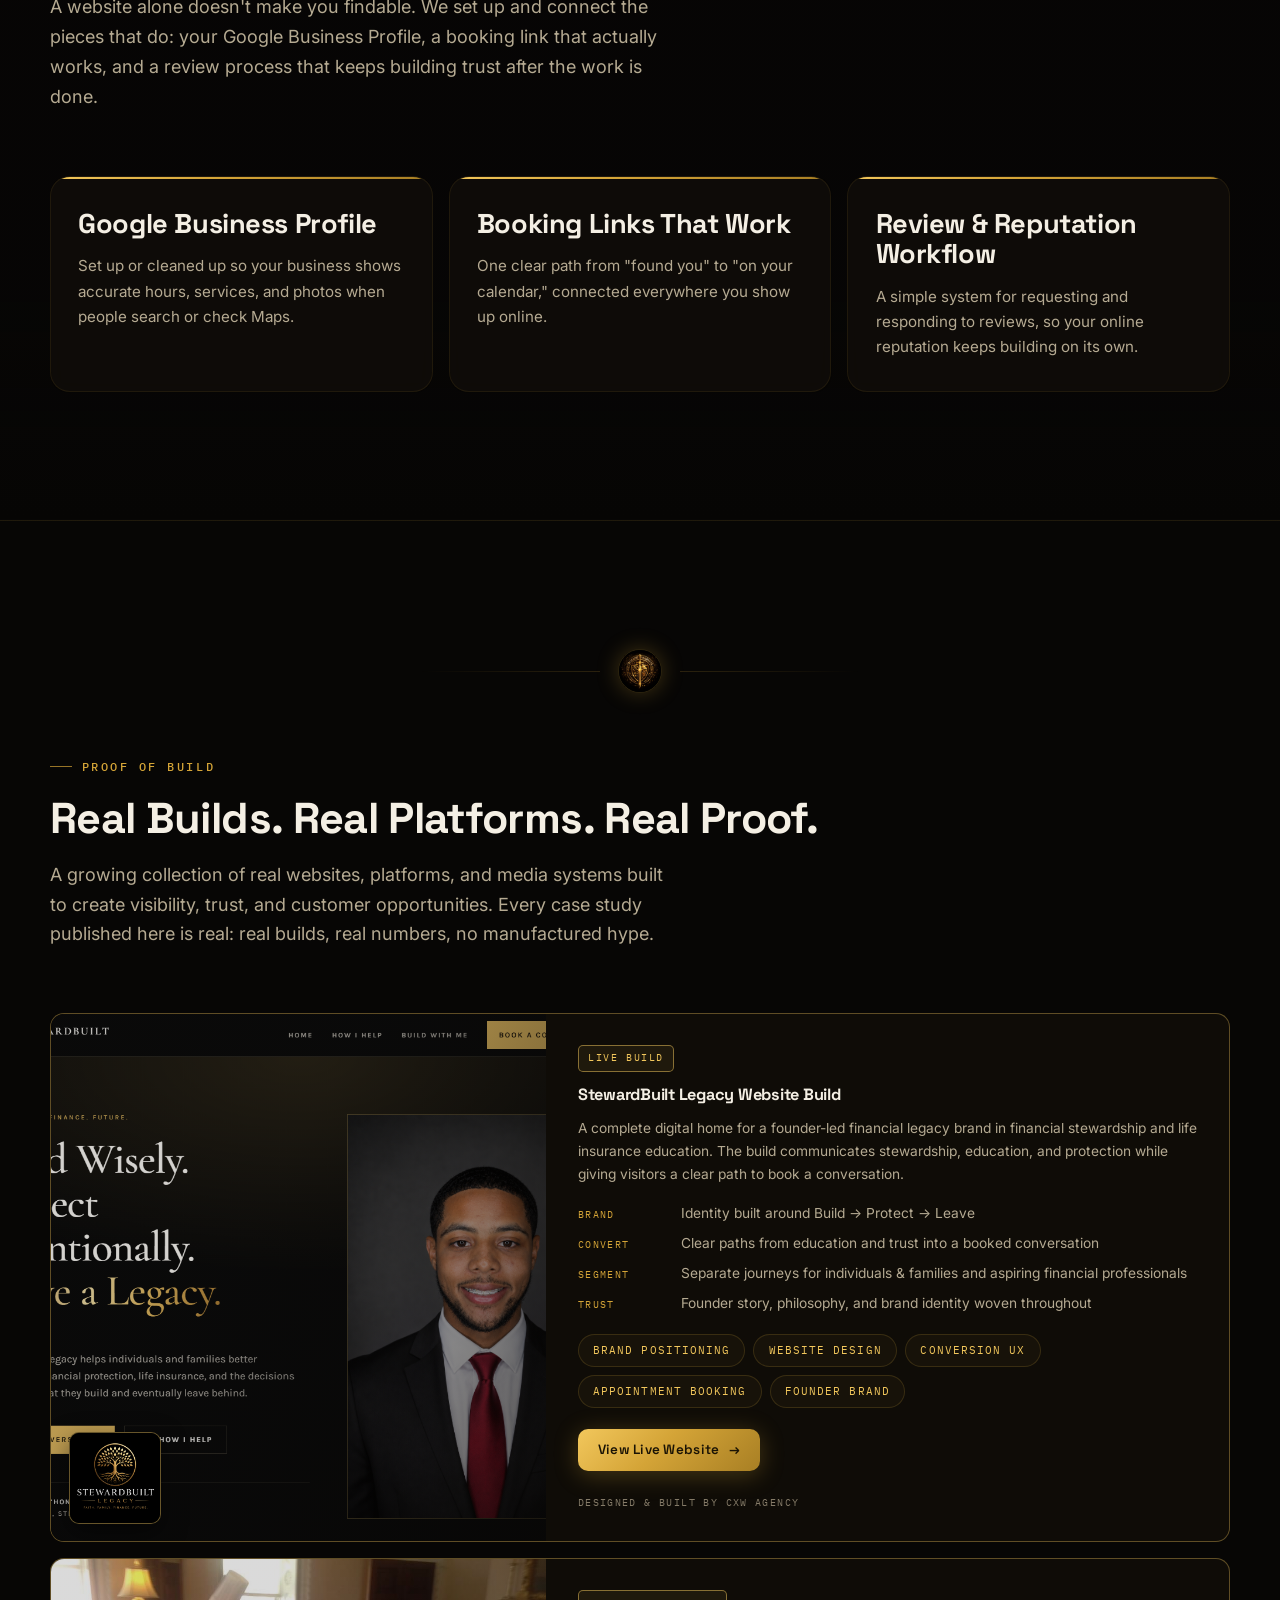
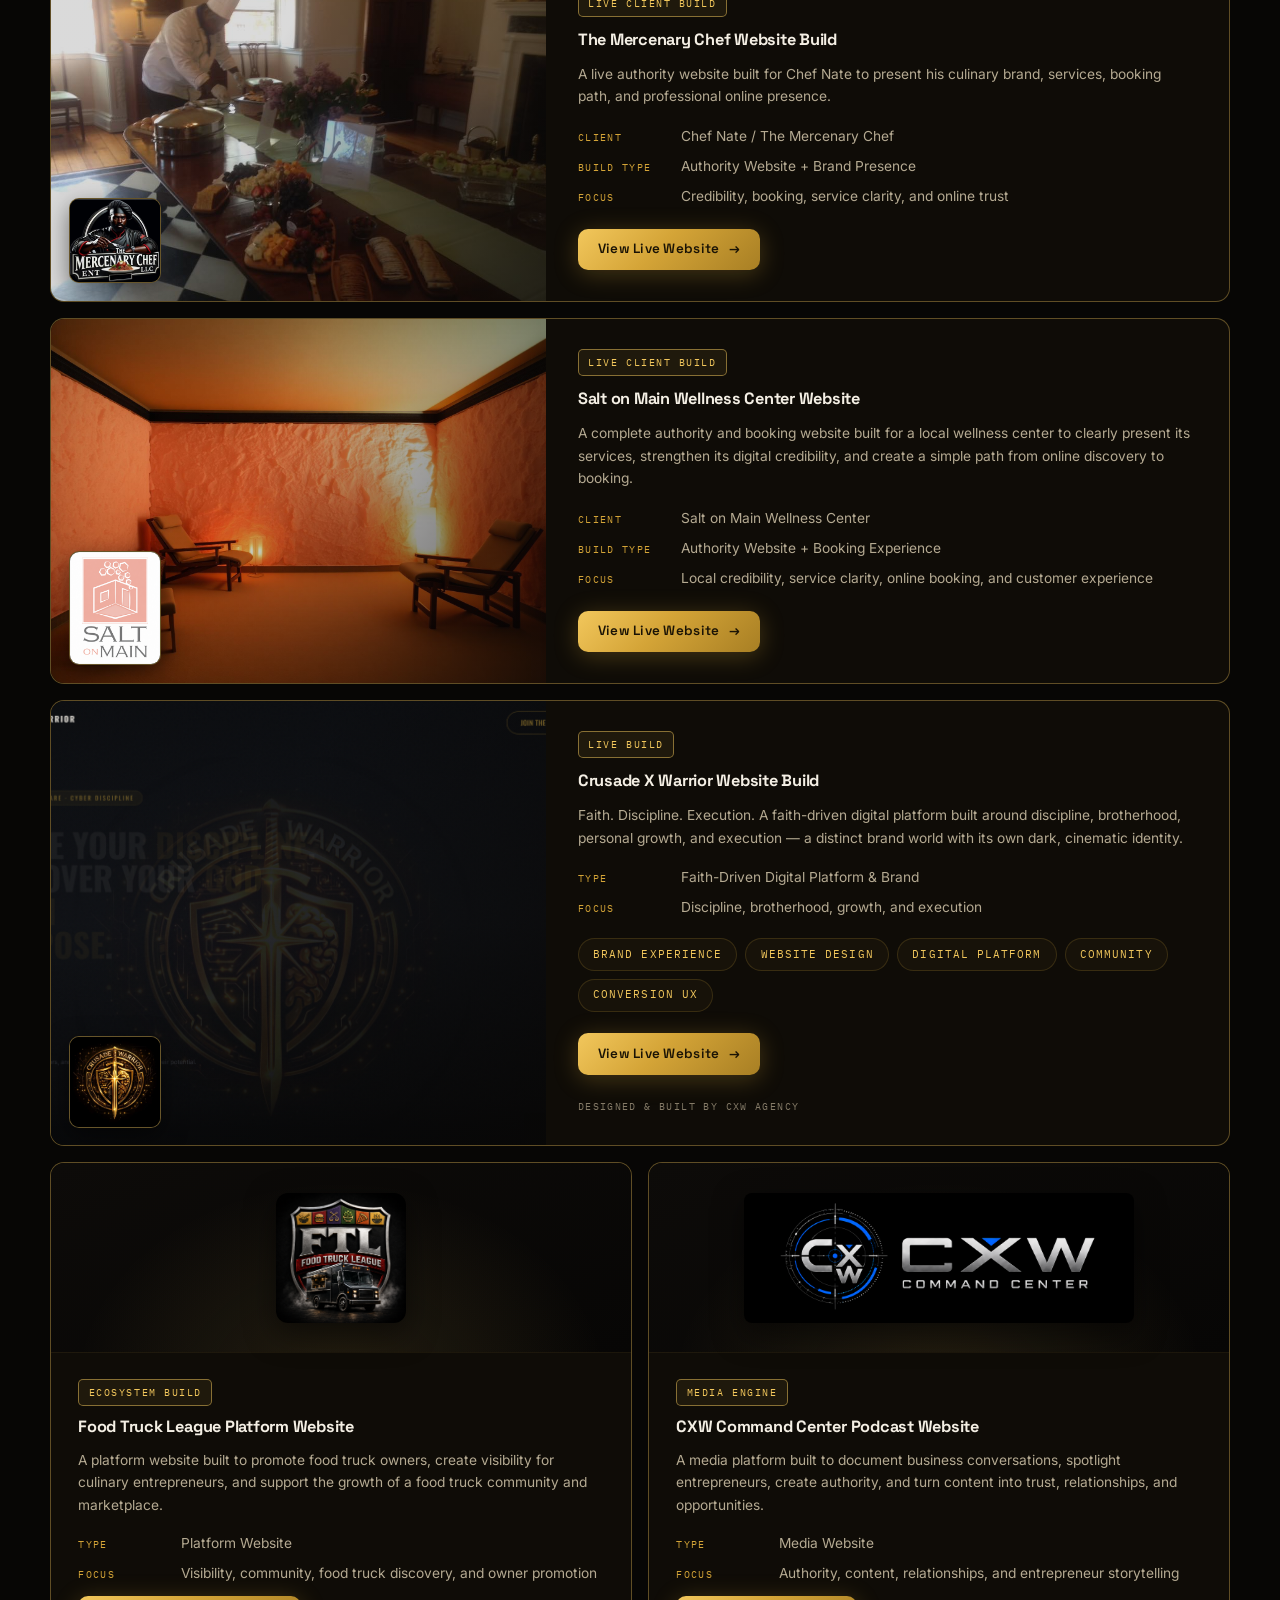
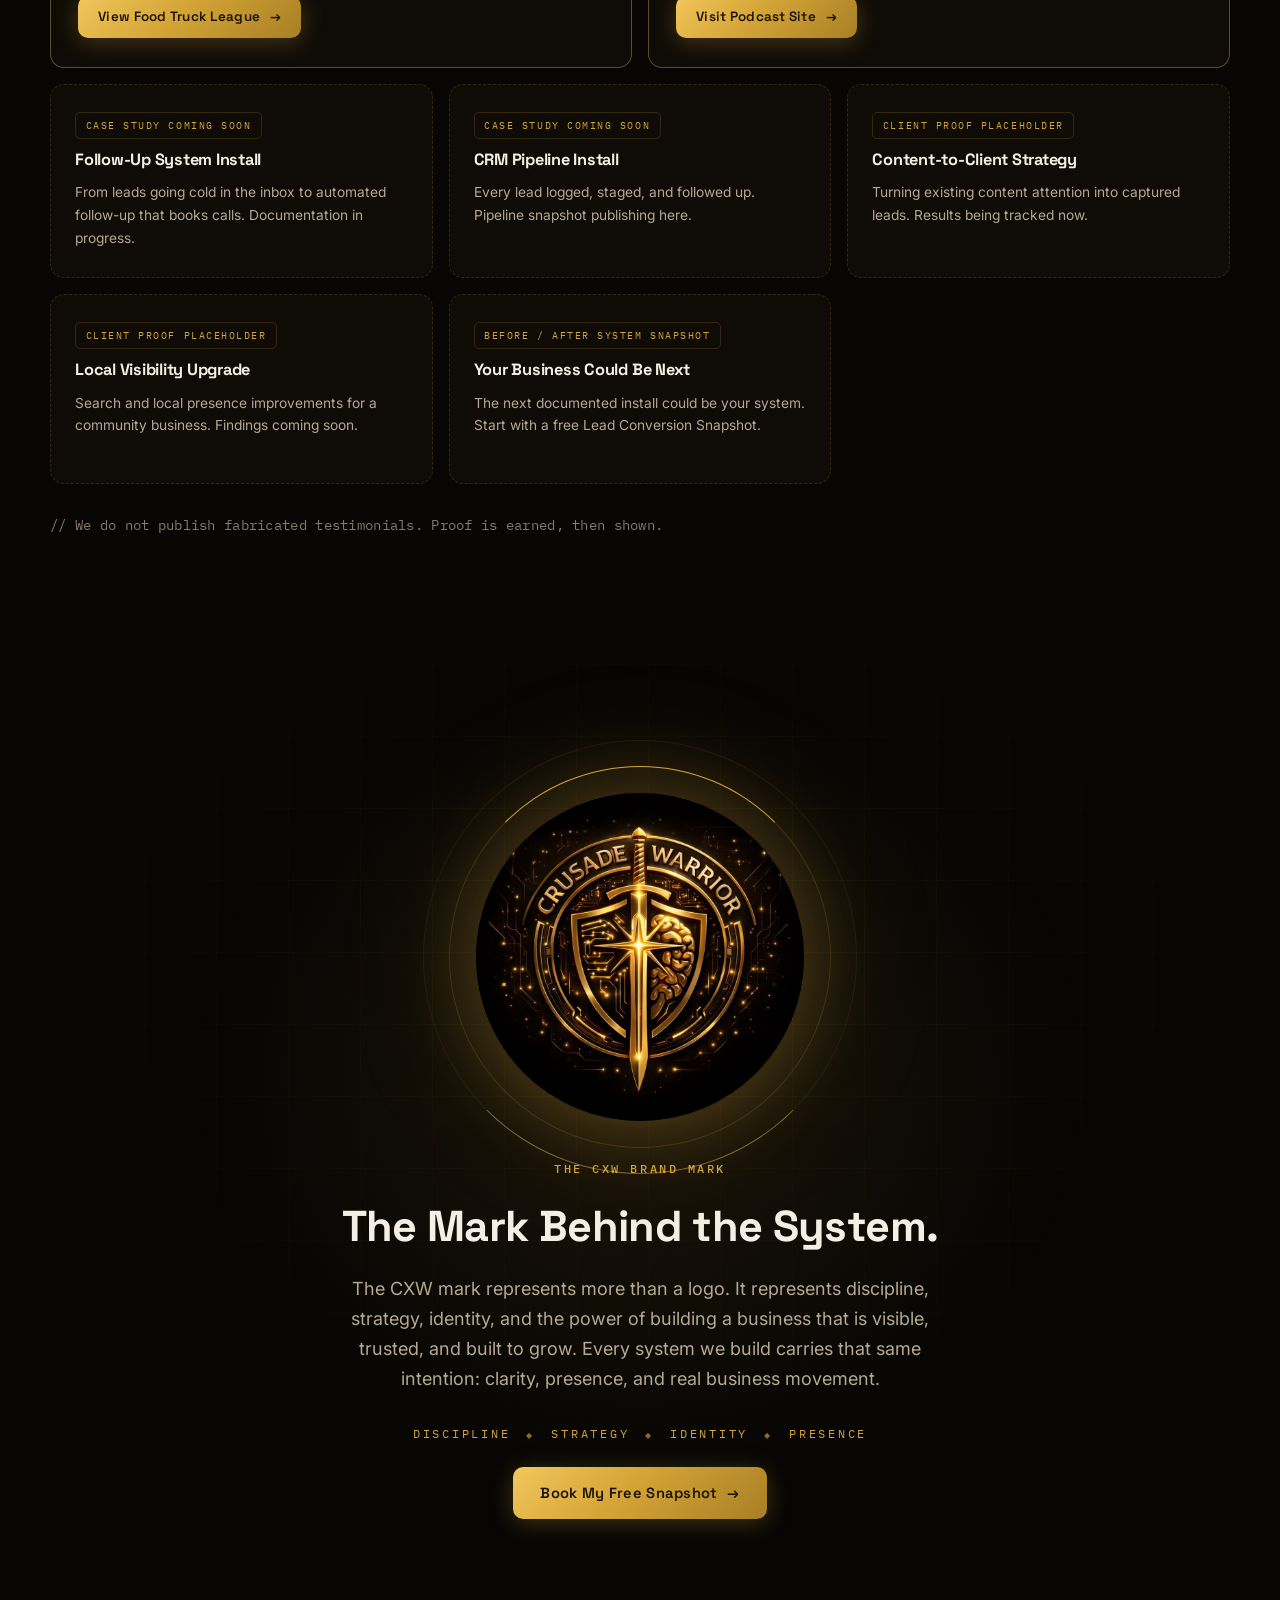
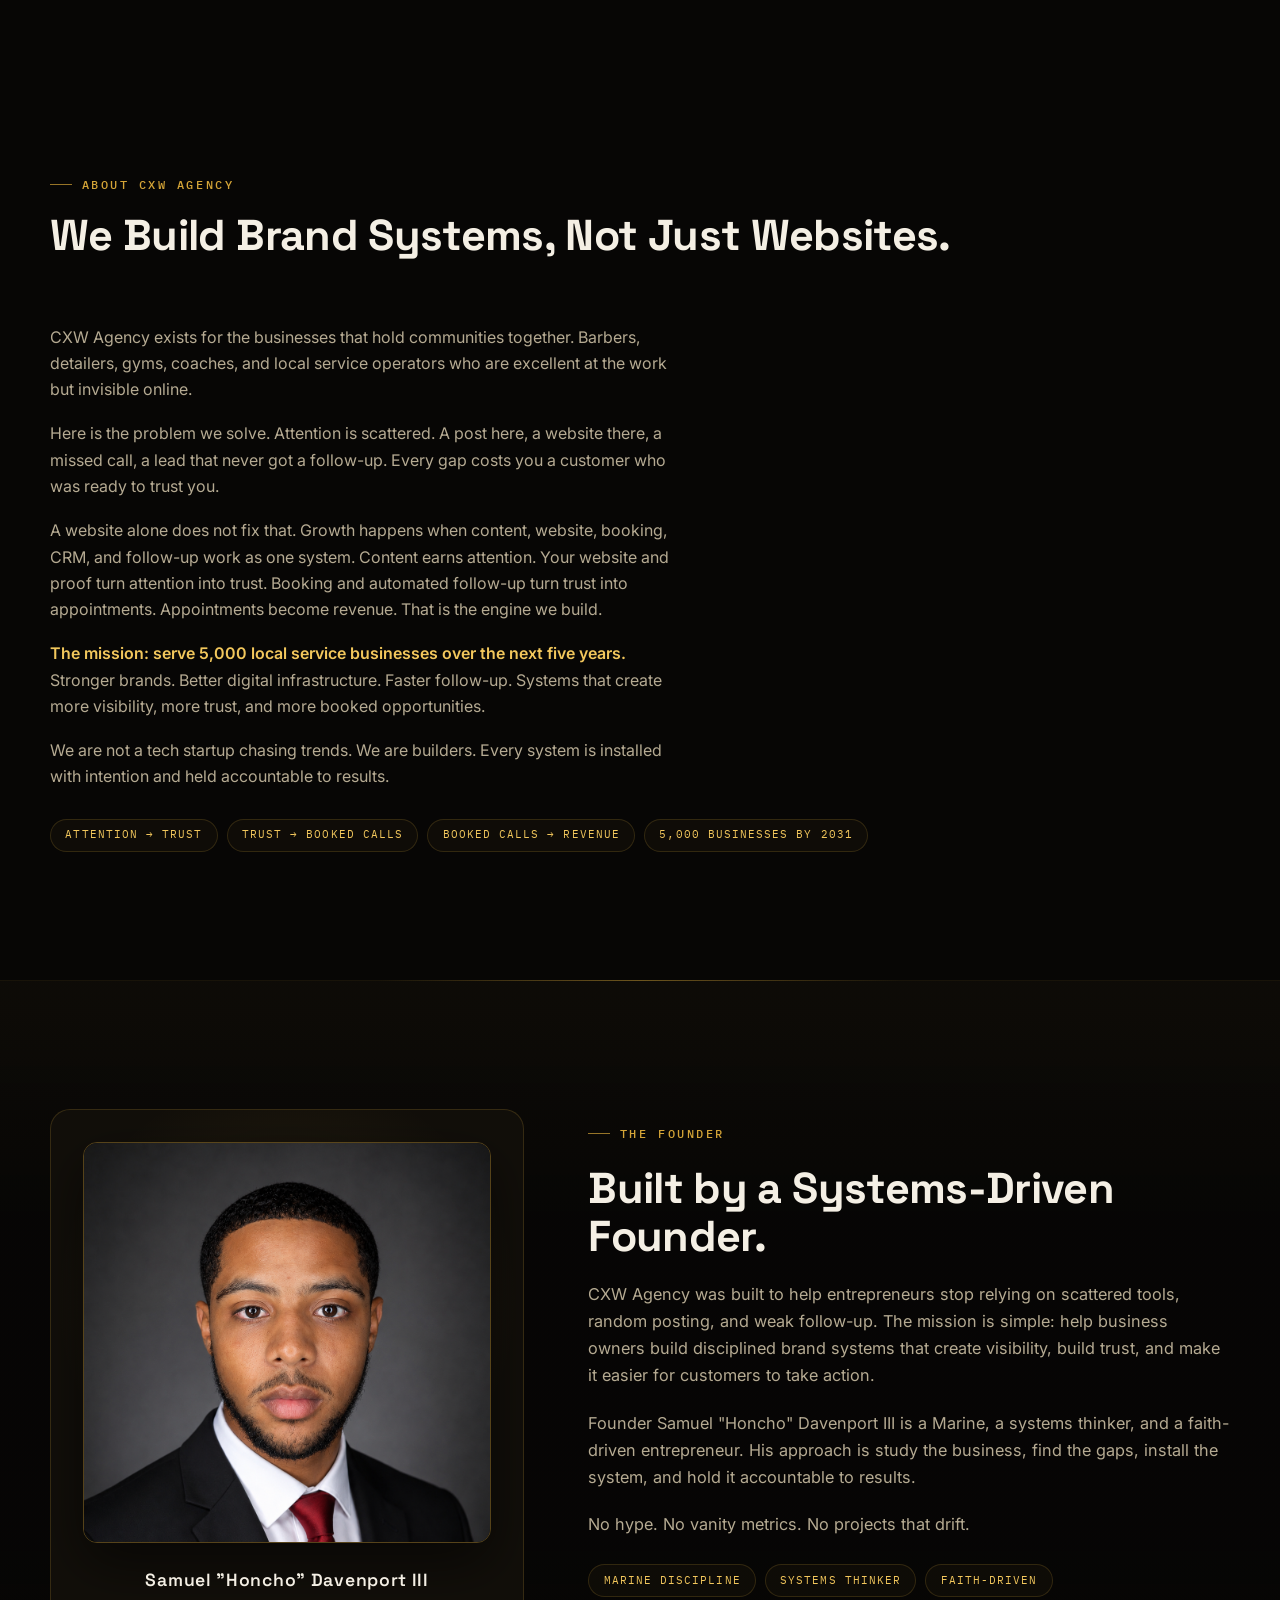
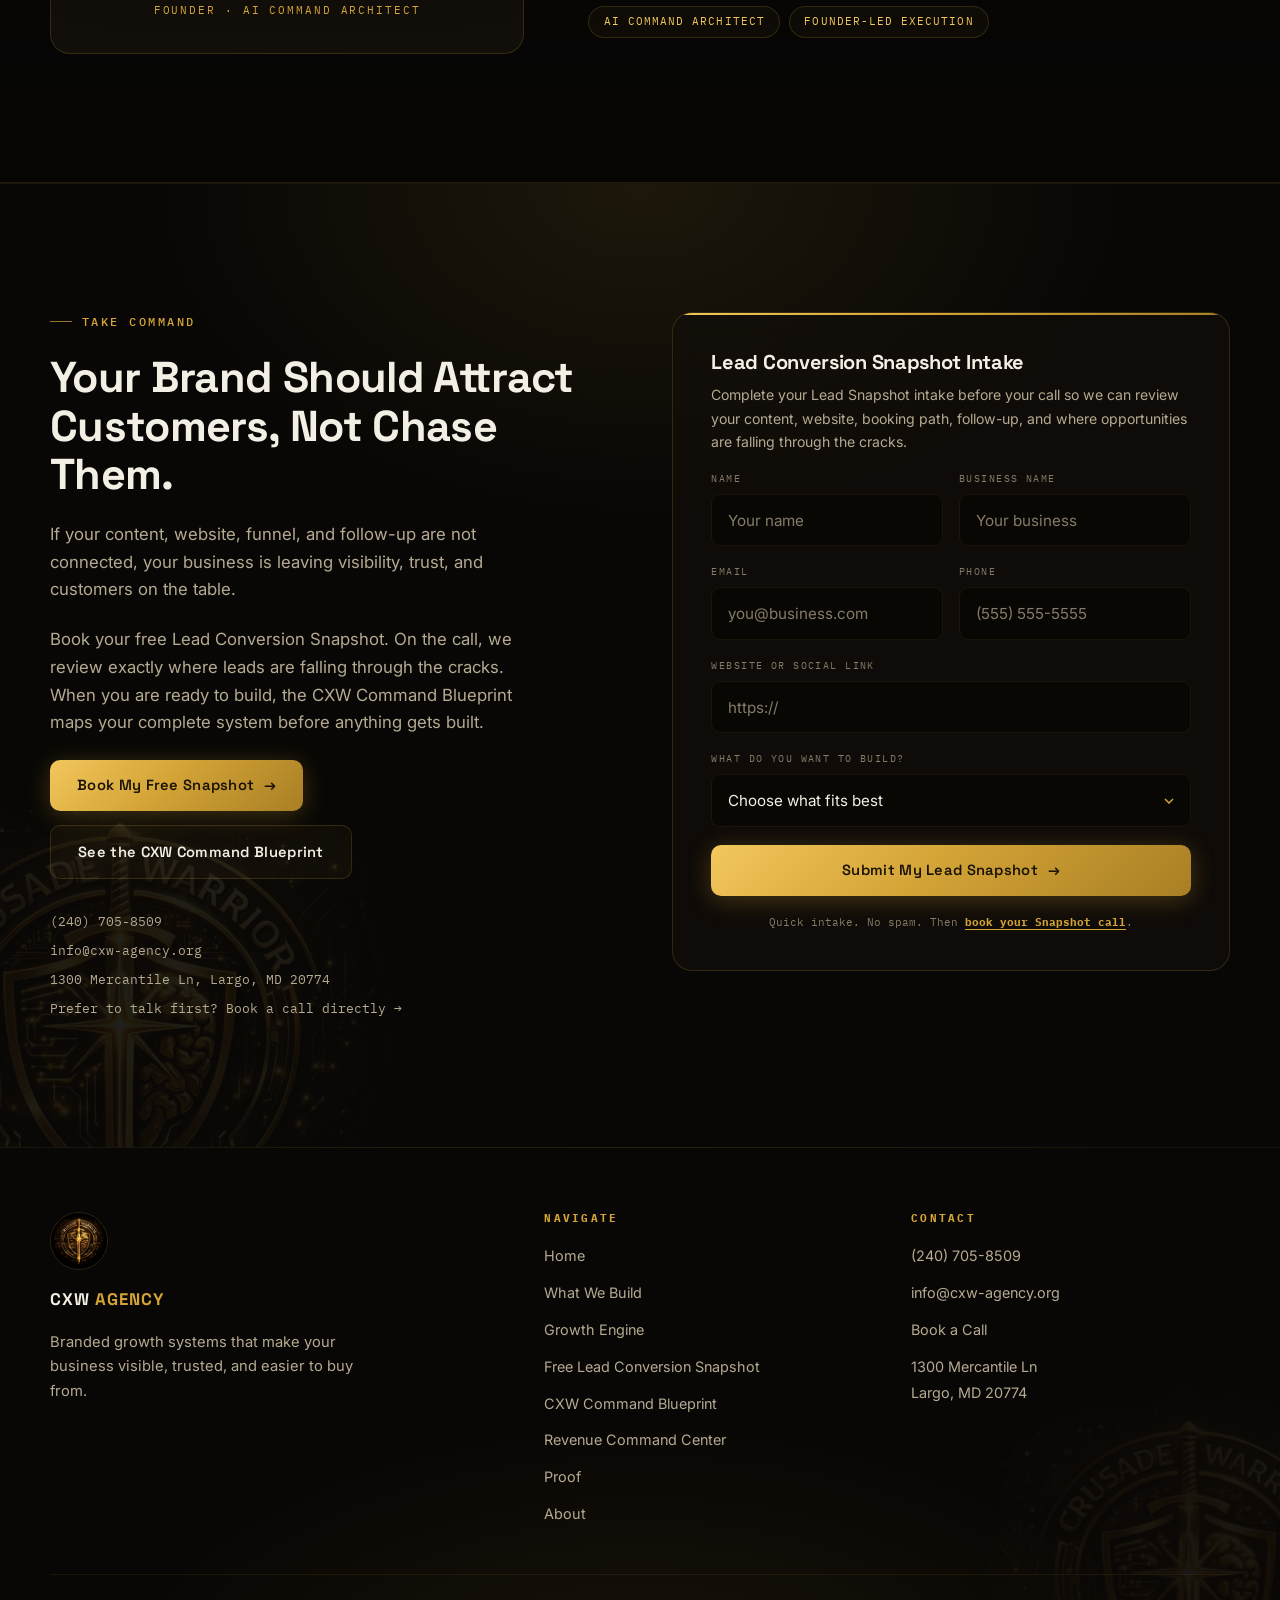
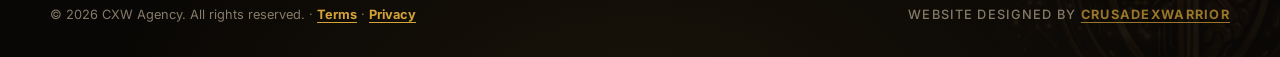
==== commit 1b53bd39: "Feature: StewardBuilt Legacy + Crusade X Warrior proof cards; reorder (approved) Adds two founder-le" ====
--- a/index.html
+++ b/index.html
@@ -567,6 +567,36 @@
         </div>
 
         <div class="proof-grid">
+          <!-- Featured live build: StewardBuilt Legacy (founder-led financial brand).
+               Preview screenshot: /assets/stewardbuilt-preview.png and logo:
+               /assets/stewardbuilt-legacy-logo.png — both from the live site. -->
+          <a href="https://stewardbuiltleagacy.org/" target="_blank" rel="noopener noreferrer" class="proof-card proof-card--live reveal" aria-label="View the StewardBuilt Legacy live website (opens in a new tab)">
+            <div class="proof-live__visual">
+              <img src="/assets/stewardbuilt-preview.png" alt="StewardBuilt Legacy website — Build Wisely, Protect Intentionally, Leave a Legacy" class="proof-live__preview" loading="lazy">
+              <img src="/assets/stewardbuilt-legacy-logo.png" alt="StewardBuilt Legacy emblem — a golden rooted tree" class="proof-live__logo" loading="lazy">
+            </div>
+            <div class="proof-live__content">
+              <span class="proof-card__label proof-card__label--live">Live Build</span>
+              <h3 class="proof-card__title">StewardBuilt Legacy Website Build</h3>
+              <p class="proof-card__desc">A complete digital home for a founder-led financial legacy brand in financial stewardship and life insurance education. The build communicates stewardship, education, and protection while giving visitors a clear path to book a conversation.</p>
+              <ul class="proof-live__details">
+                <li><span>Brand</span> Identity built around Build &rarr; Protect &rarr; Leave</li>
+                <li><span>Convert</span> Clear paths from education and trust into a booked conversation</li>
+                <li><span>Segment</span> Separate journeys for individuals &amp; families and aspiring financial professionals</li>
+                <li><span>Trust</span> Founder story, philosophy, and brand identity woven throughout</li>
+              </ul>
+              <div class="proof-live__tags">
+                <span class="cred">Brand Positioning</span>
+                <span class="cred">Website Design</span>
+                <span class="cred">Conversion UX</span>
+                <span class="cred">Appointment Booking</span>
+                <span class="cred">Founder Brand</span>
+              </div>
+              <span class="btn btn--gold btn--sm proof-live__cta">View Live Website <span class="btn__arrow">→</span></span>
+              <span class="proof-live__credit">Designed &amp; Built by CXW Agency</span>
+            </div>
+          </a>
+
           <!-- Featured live client build: Chef Nate / The Mercenary Chef.
                Logo asset: /assets/mercenary-chef-logo.png (pulled from the live site).
                Preview photo: /assets/mercenary-chef-preview.jpeg — swap for a full-page
@@ -608,6 +638,34 @@
                 <li><span>Focus</span> Local credibility, service clarity, online booking, and customer experience</li>
               </ul>
               <span class="btn btn--gold btn--sm proof-live__cta">View Live Website <span class="btn__arrow">→</span></span>
+            </div>
+          </a>
+
+          <!-- Featured live build: Crusade X Warrior (founder-led faith/discipline brand).
+               Preview screenshot: /assets/crusade-x-warrior-preview.png (Lovable editor
+               badge removed) and logo: /assets/crusade-x-warrior-logo.png — from the live site. -->
+          <a href="https://crusadexwarrior.org/" target="_blank" rel="noopener noreferrer" class="proof-card proof-card--live reveal" aria-label="View the Crusade X Warrior live website (opens in a new tab)">
+            <div class="proof-live__visual">
+              <img src="/assets/crusade-x-warrior-preview.png" alt="Crusade X Warrior website — a gold warrior emblem on black, Faith Discipline Execution" class="proof-live__preview" style="object-position: 62% center;" loading="lazy">
+              <img src="/assets/crusade-x-warrior-logo.png" alt="Crusade X Warrior emblem" class="proof-live__logo" loading="lazy">
+            </div>
+            <div class="proof-live__content">
+              <span class="proof-card__label proof-card__label--live">Live Build</span>
+              <h3 class="proof-card__title">Crusade X Warrior Website Build</h3>
+              <p class="proof-card__desc">Faith. Discipline. Execution. A faith-driven digital platform built around discipline, brotherhood, personal growth, and execution &mdash; a distinct brand world with its own dark, cinematic identity.</p>
+              <ul class="proof-live__details">
+                <li><span>Type</span> Faith-Driven Digital Platform &amp; Brand</li>
+                <li><span>Focus</span> Discipline, brotherhood, growth, and execution</li>
+              </ul>
+              <div class="proof-live__tags">
+                <span class="cred">Brand Experience</span>
+                <span class="cred">Website Design</span>
+                <span class="cred">Digital Platform</span>
+                <span class="cred">Community</span>
+                <span class="cred">Conversion UX</span>
+              </div>
+              <span class="btn btn--gold btn--sm proof-live__cta">View Live Website <span class="btn__arrow">→</span></span>
+              <span class="proof-live__credit">Designed &amp; Built by CXW Agency</span>
             </div>
           </a>
 
--- a/css/components.css
+++ b/css/components.css
@@ -1871,6 +1871,23 @@
   margin-top: 0.5rem;
 }
 
+/* Capability tag row + build credit — used on case-study proof cards */
+.proof-live__tags {
+  display: flex;
+  flex-wrap: wrap;
+  gap: 0.5rem;
+  margin-top: 0.35rem;
+}
+
+.proof-live__credit {
+  font-family: var(--cn-font-mono);
+  font-size: 0.62rem;
+  letter-spacing: 0.14em;
+  text-transform: uppercase;
+  color: var(--cn-text-dim);
+  margin-top: 0.65rem;
+}
+
 @media (max-width: 760px) {
   .proof-card--live {
     flex-direction: column;
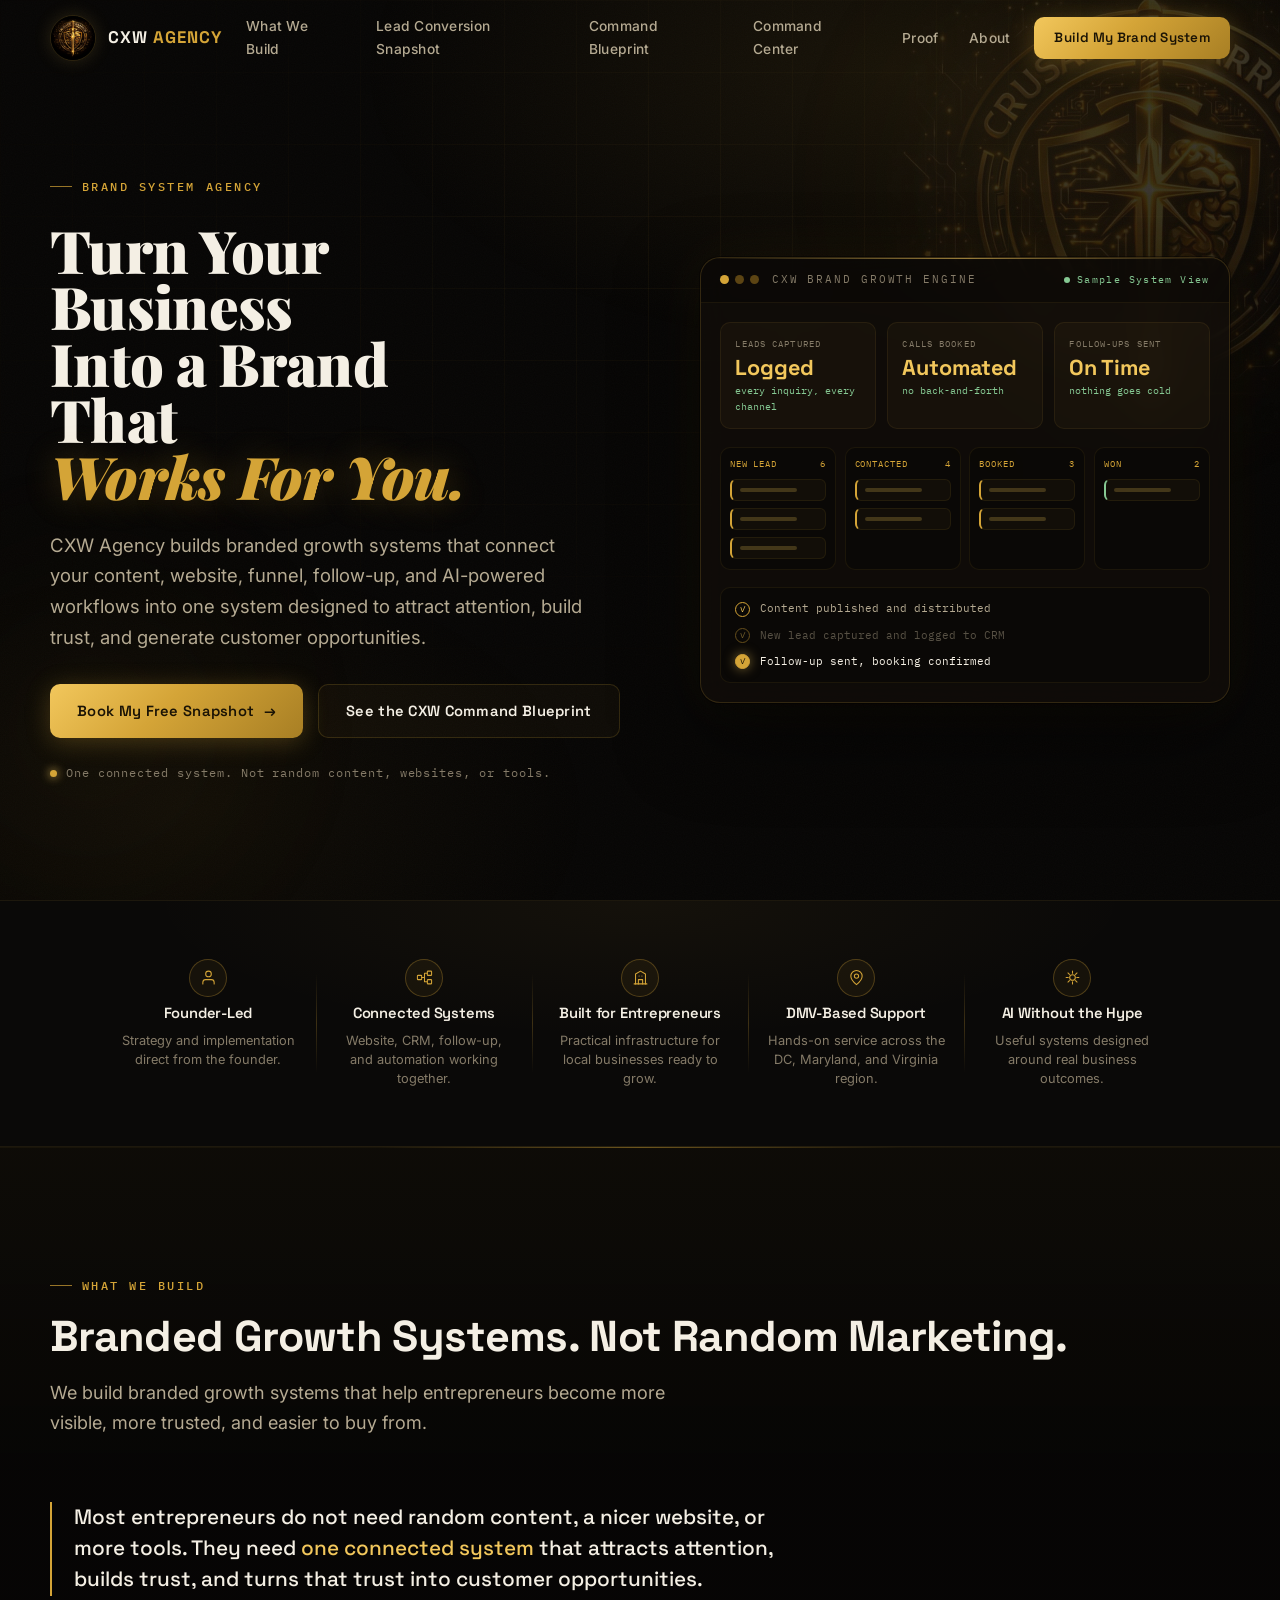
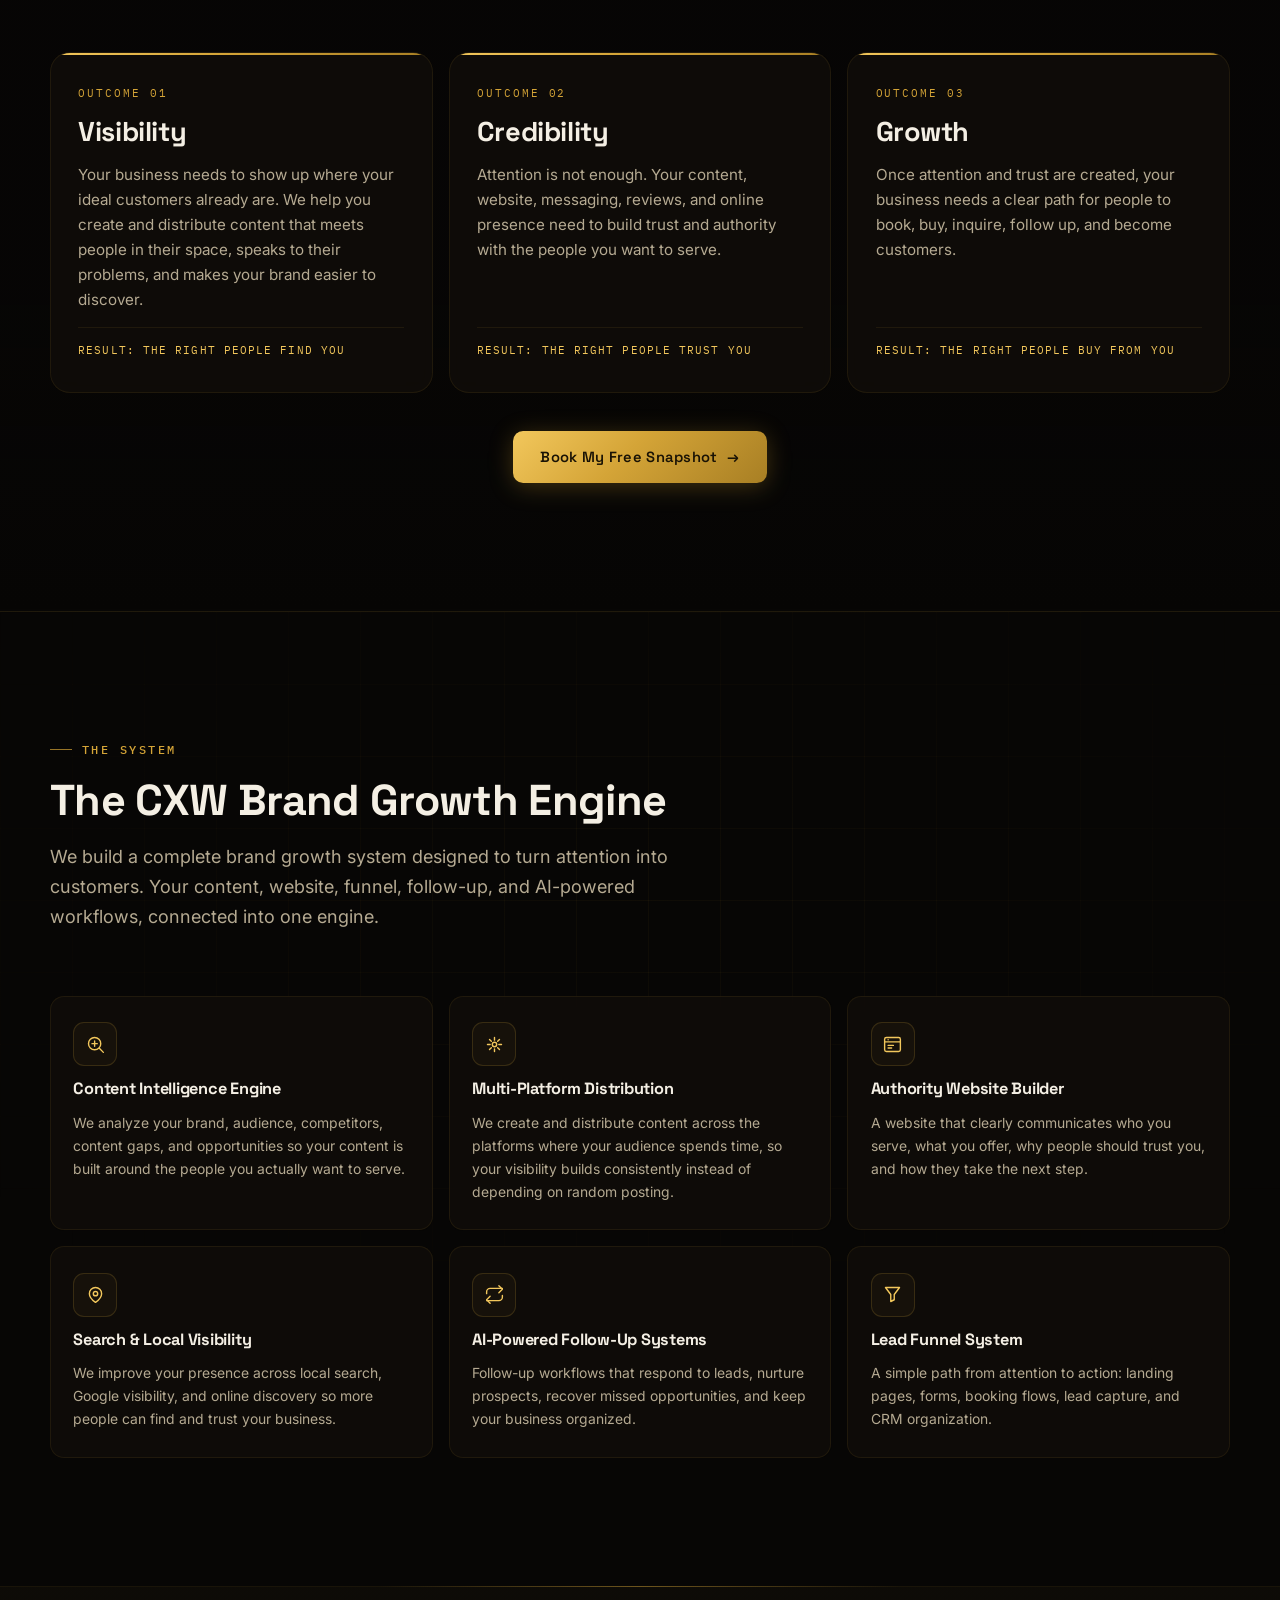
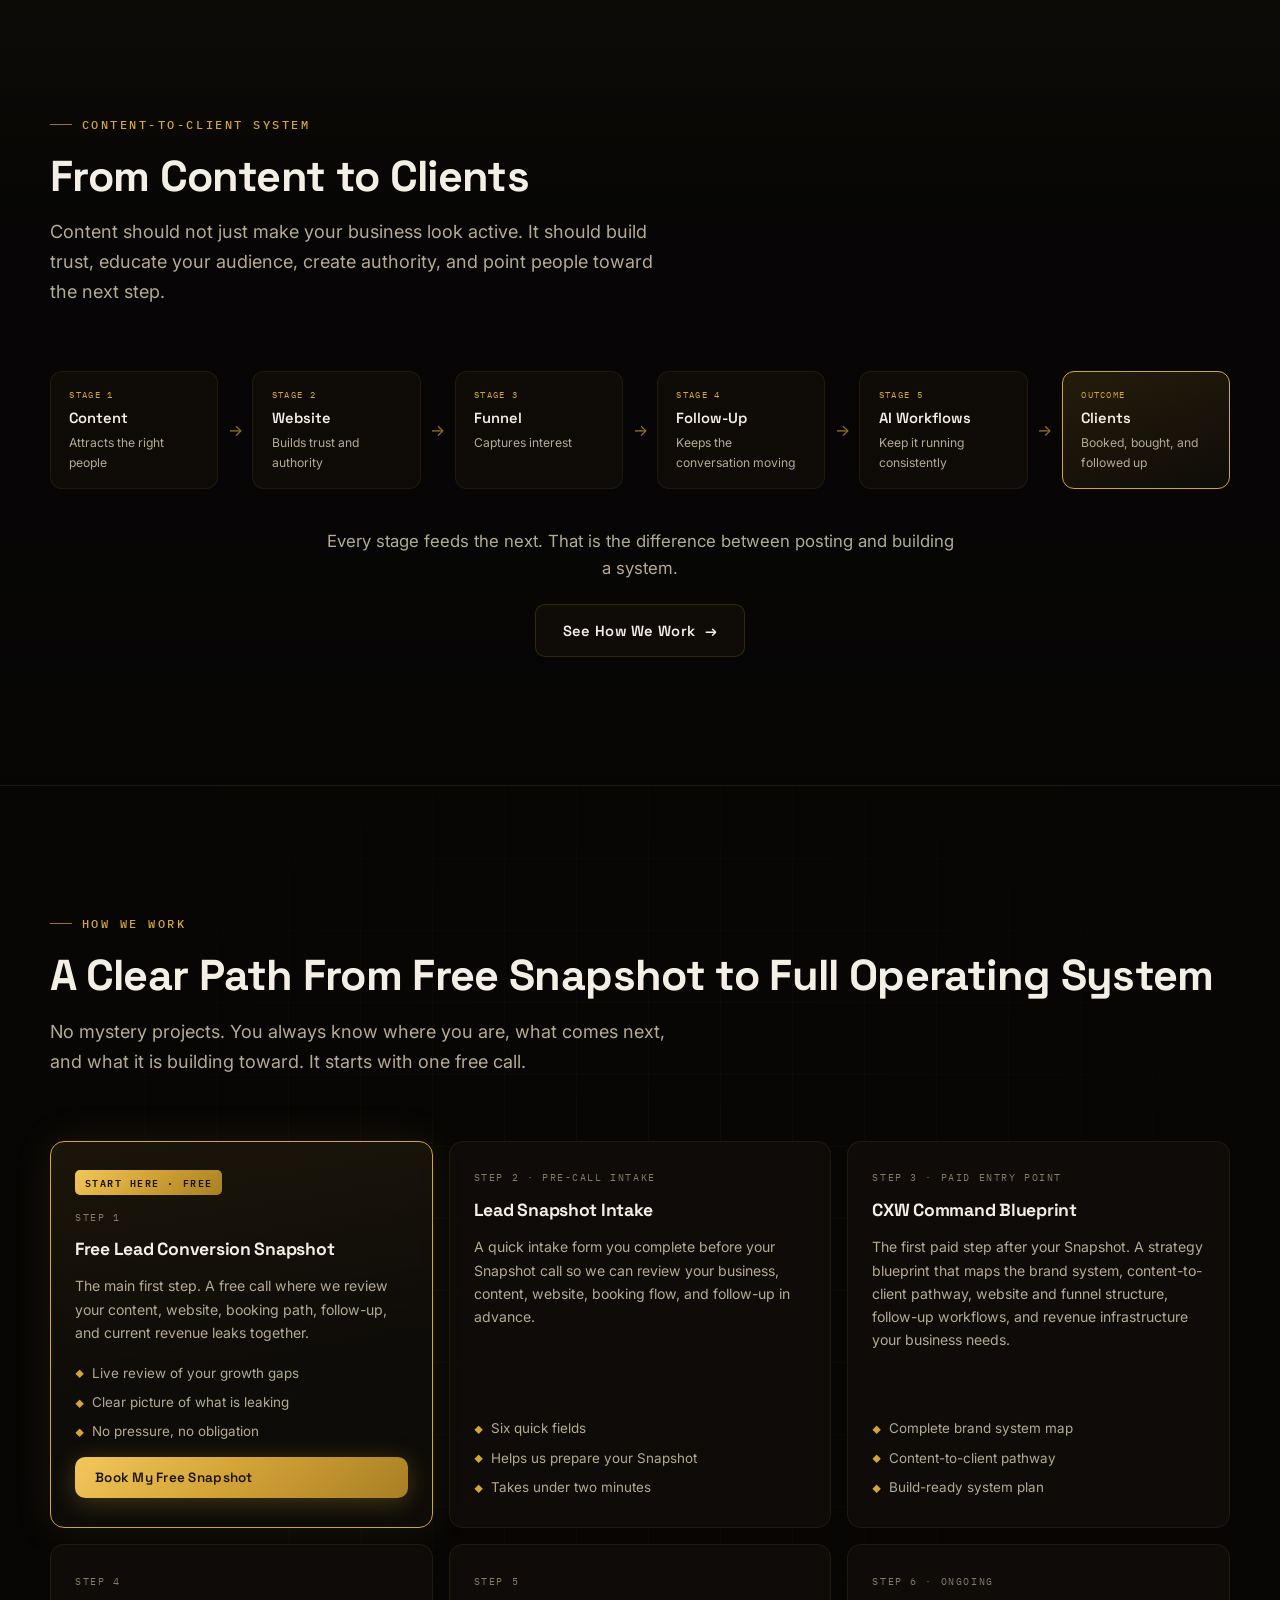
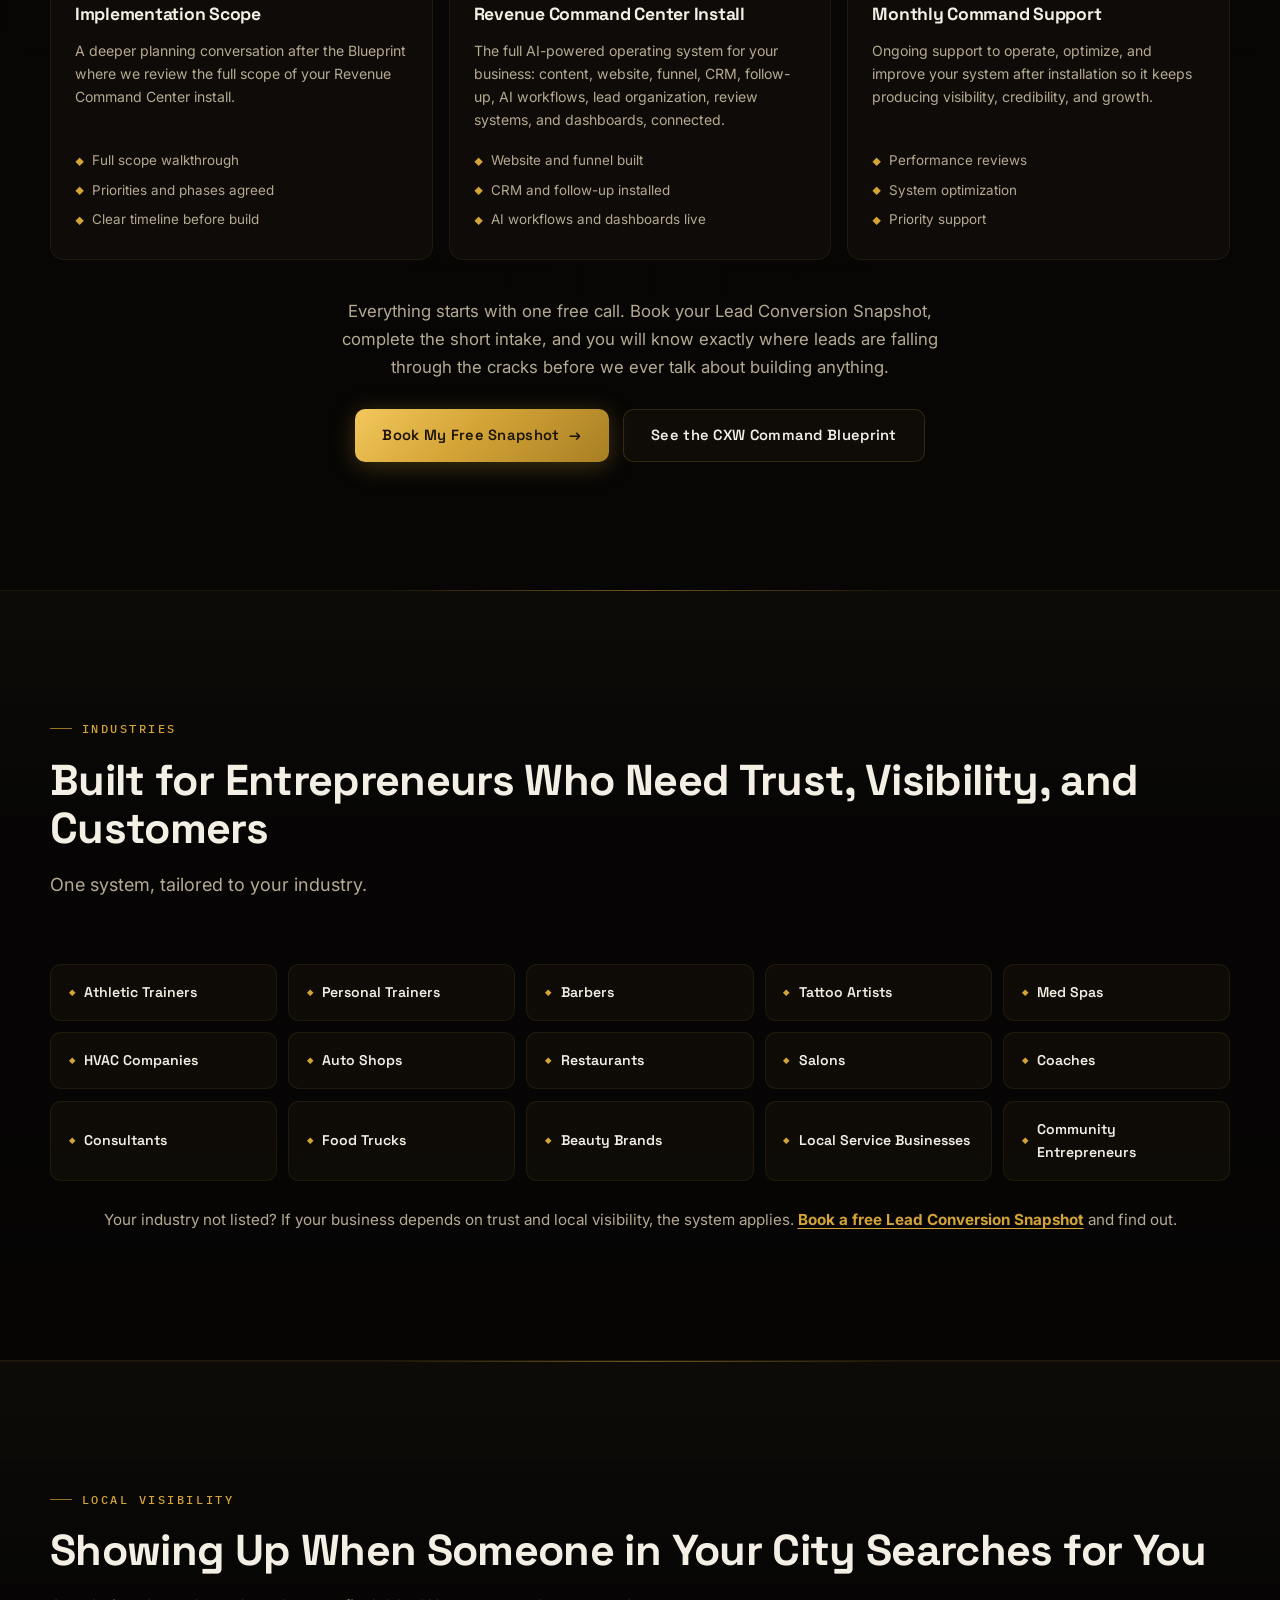
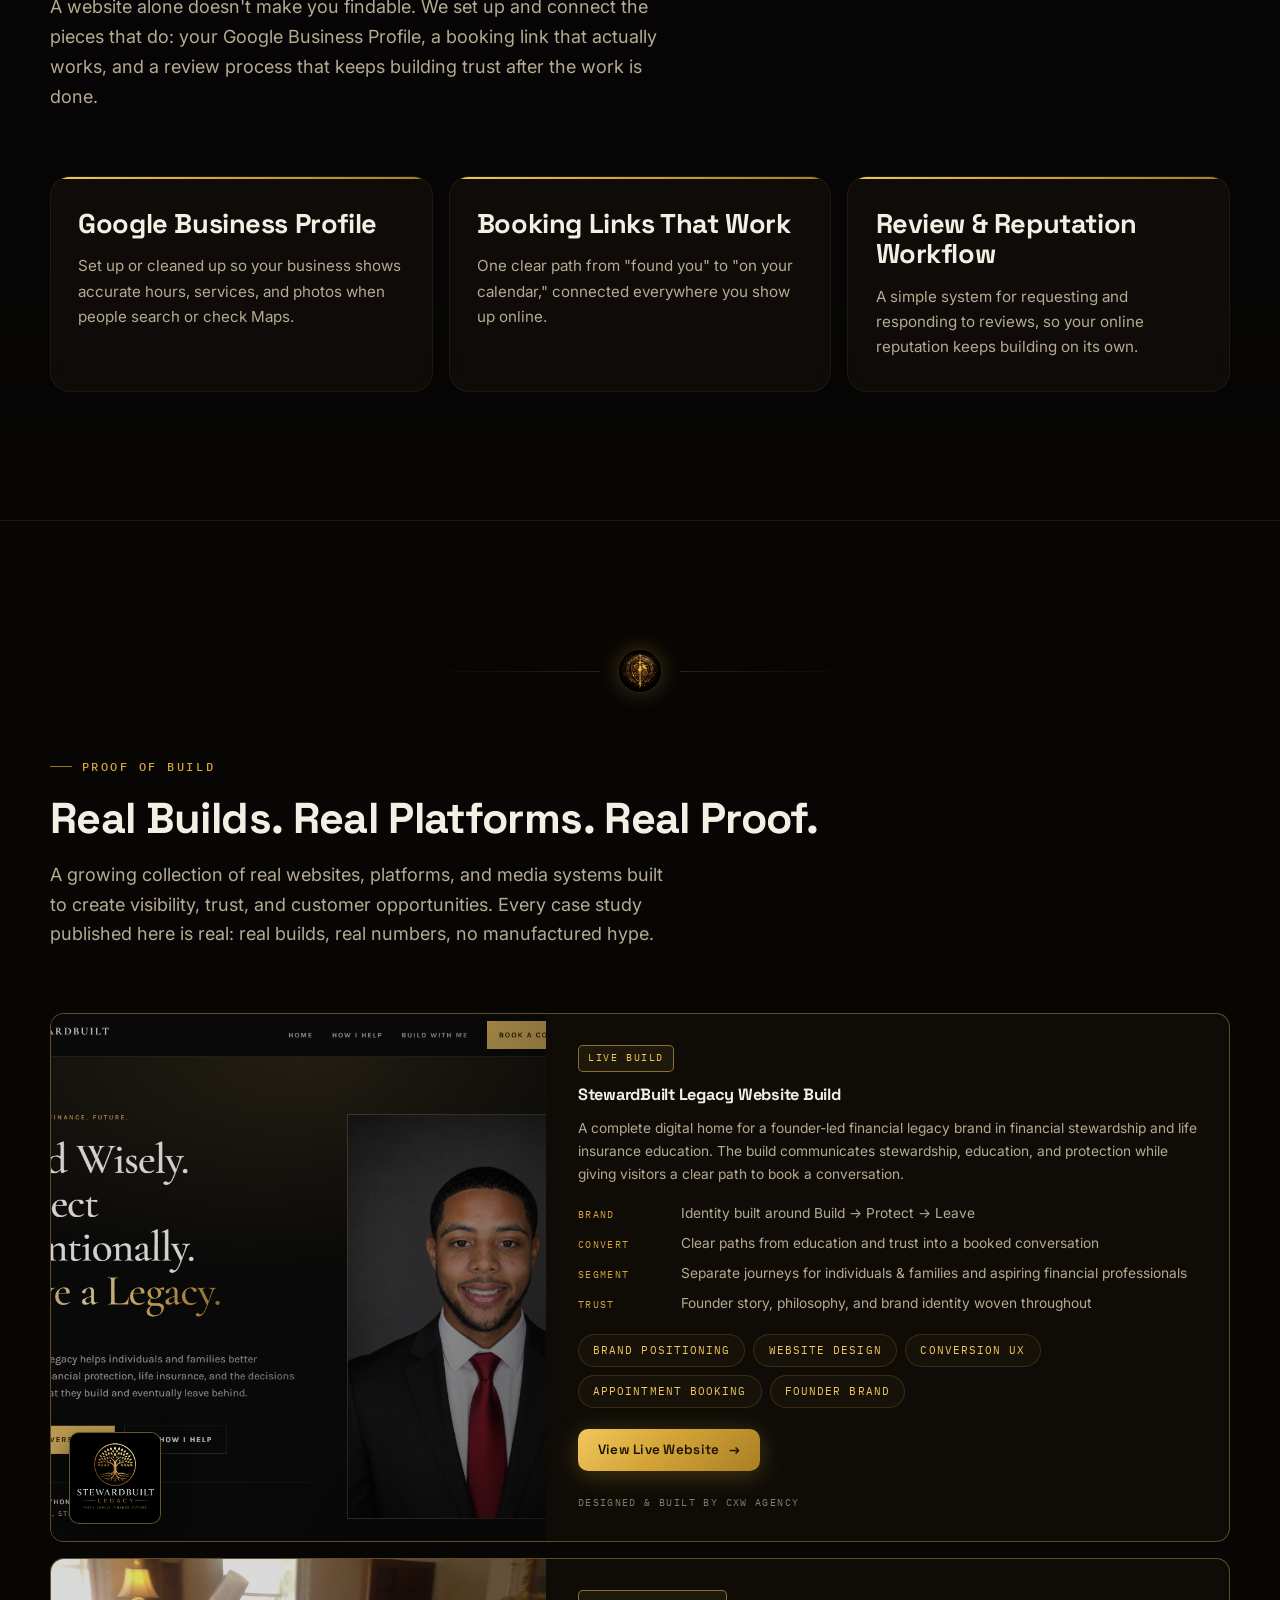
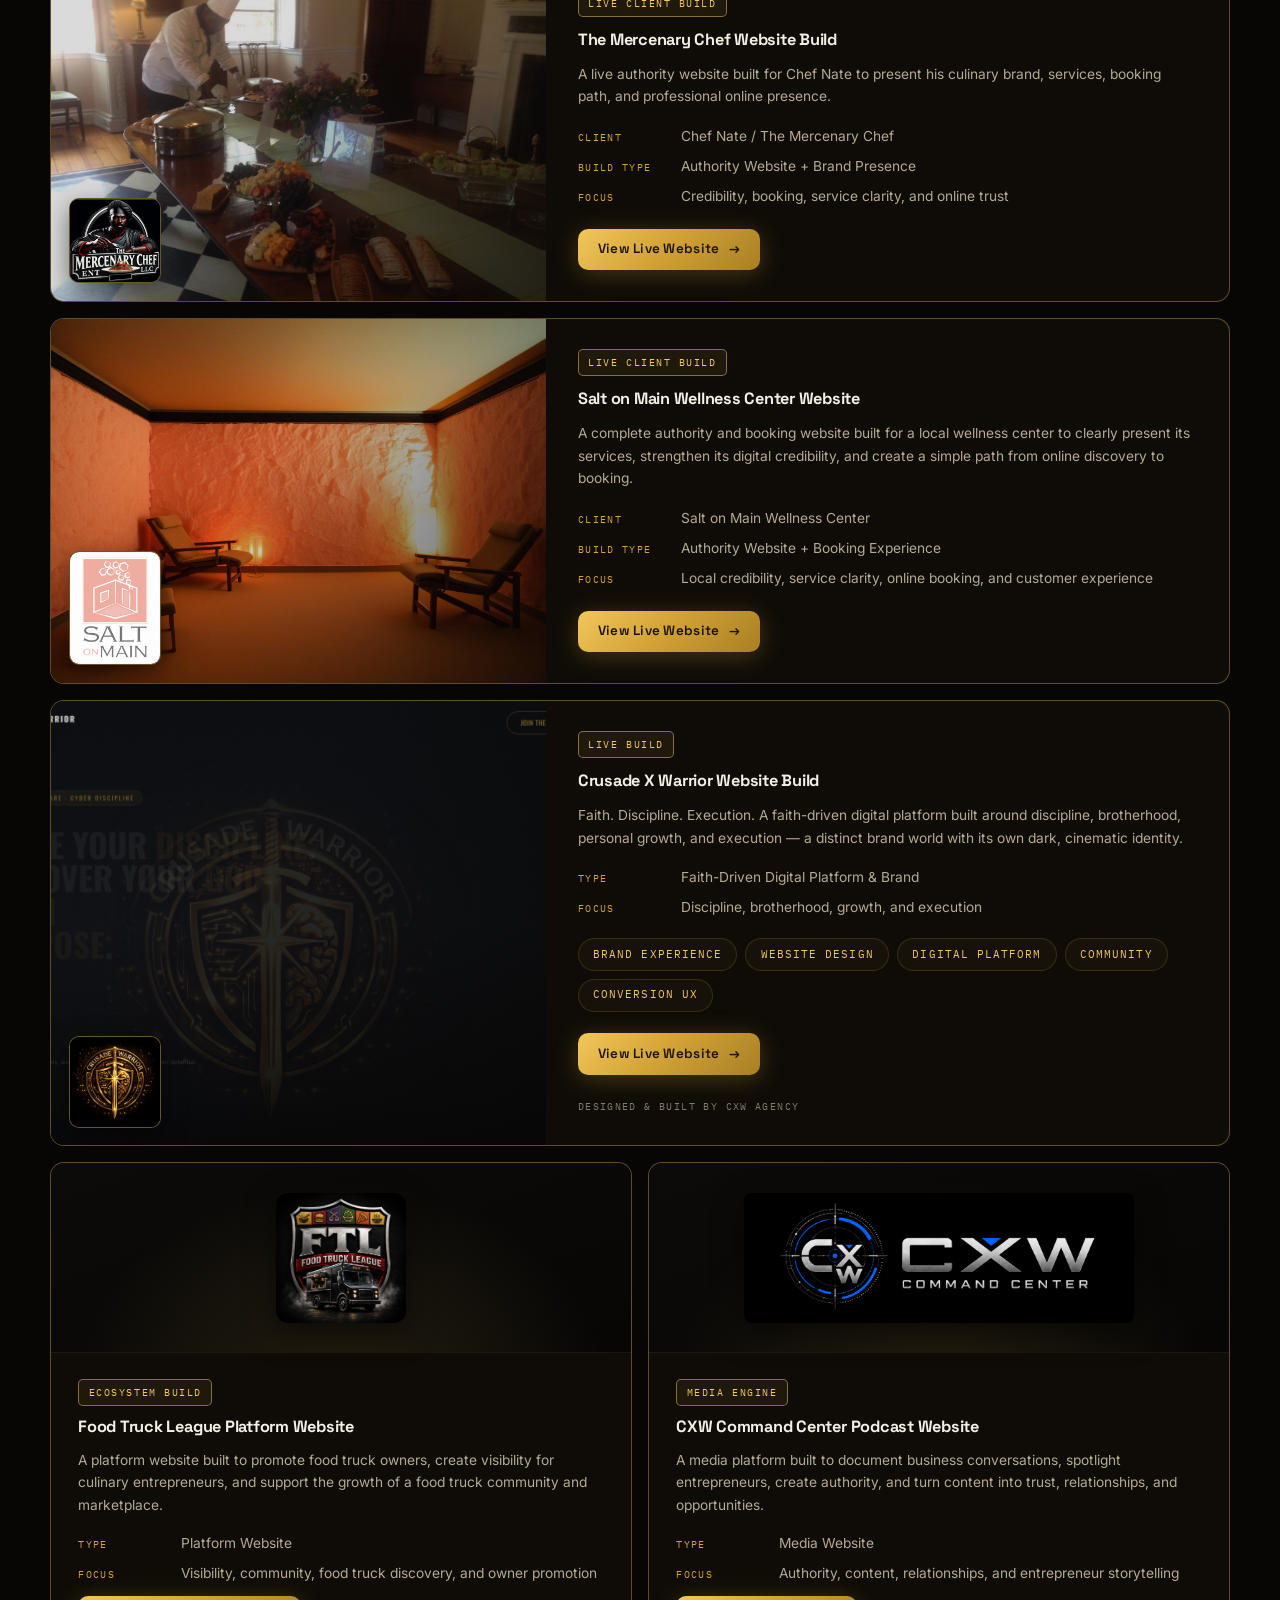
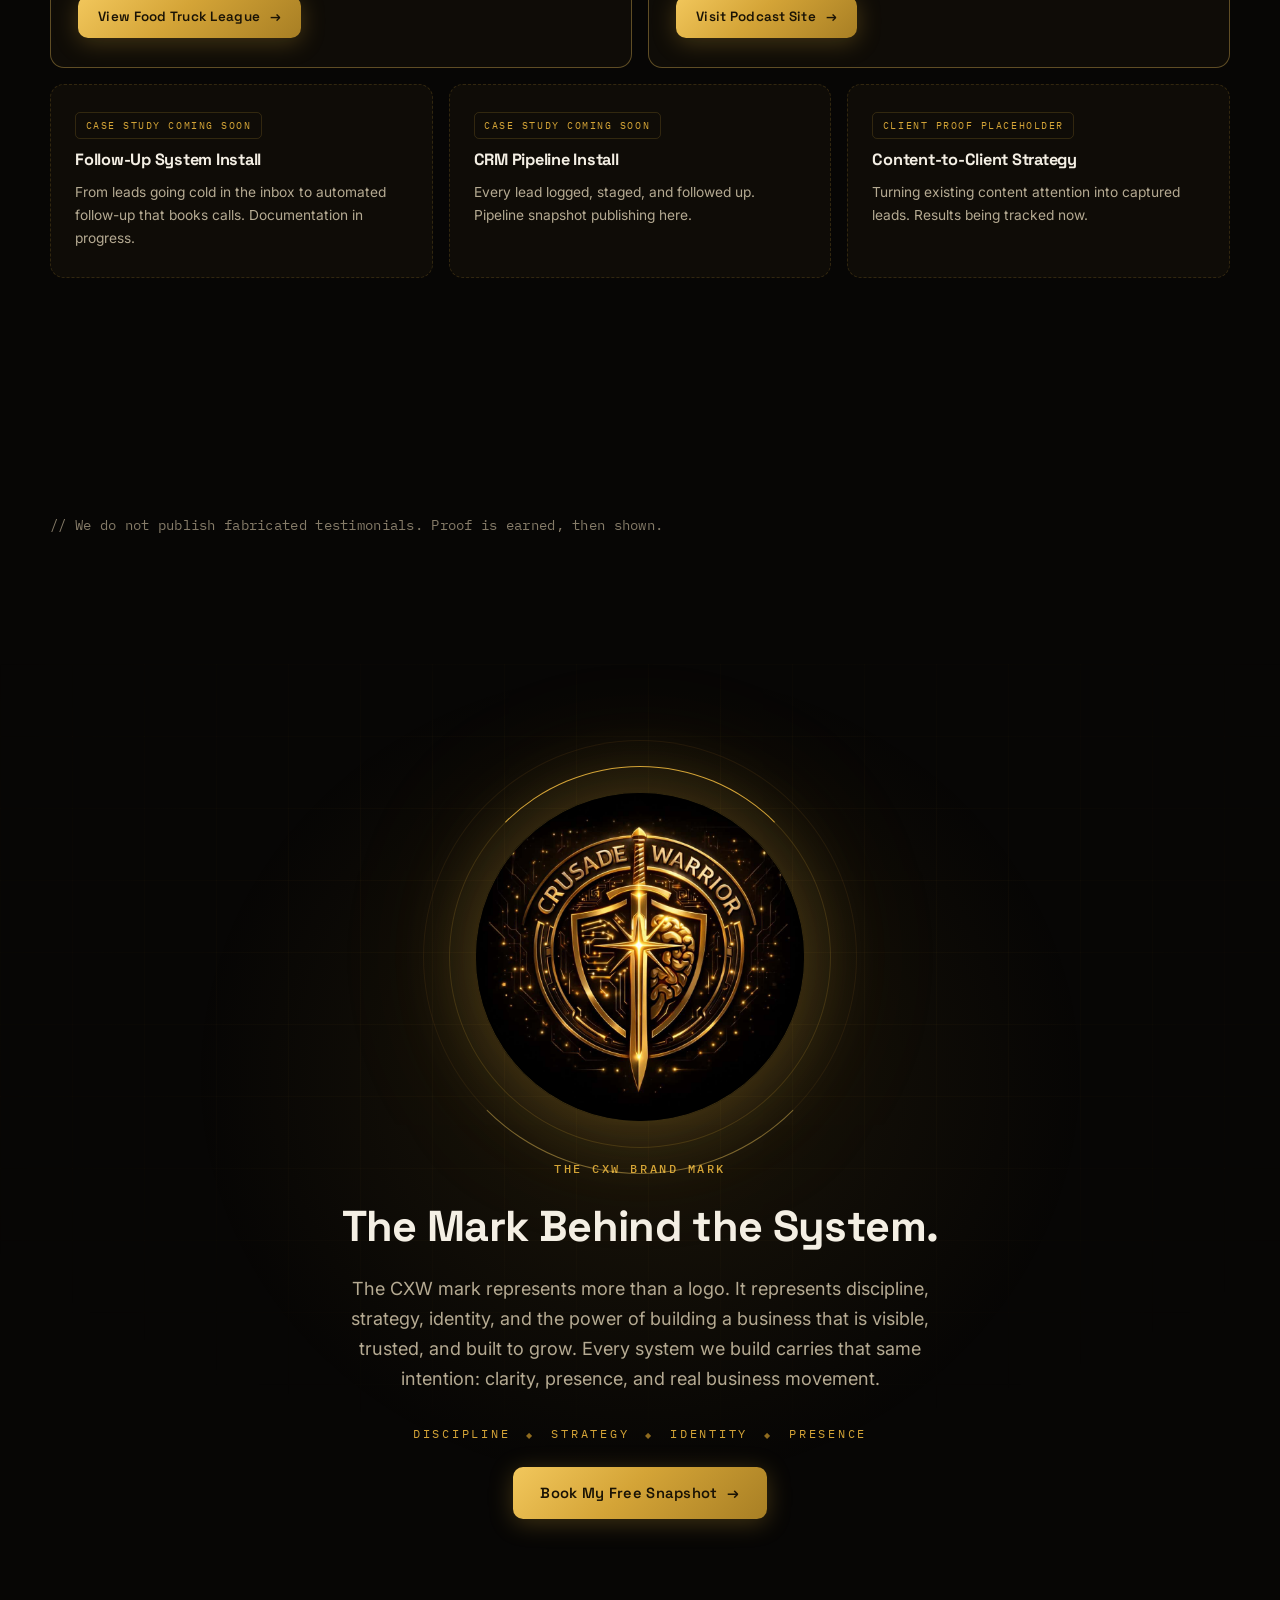
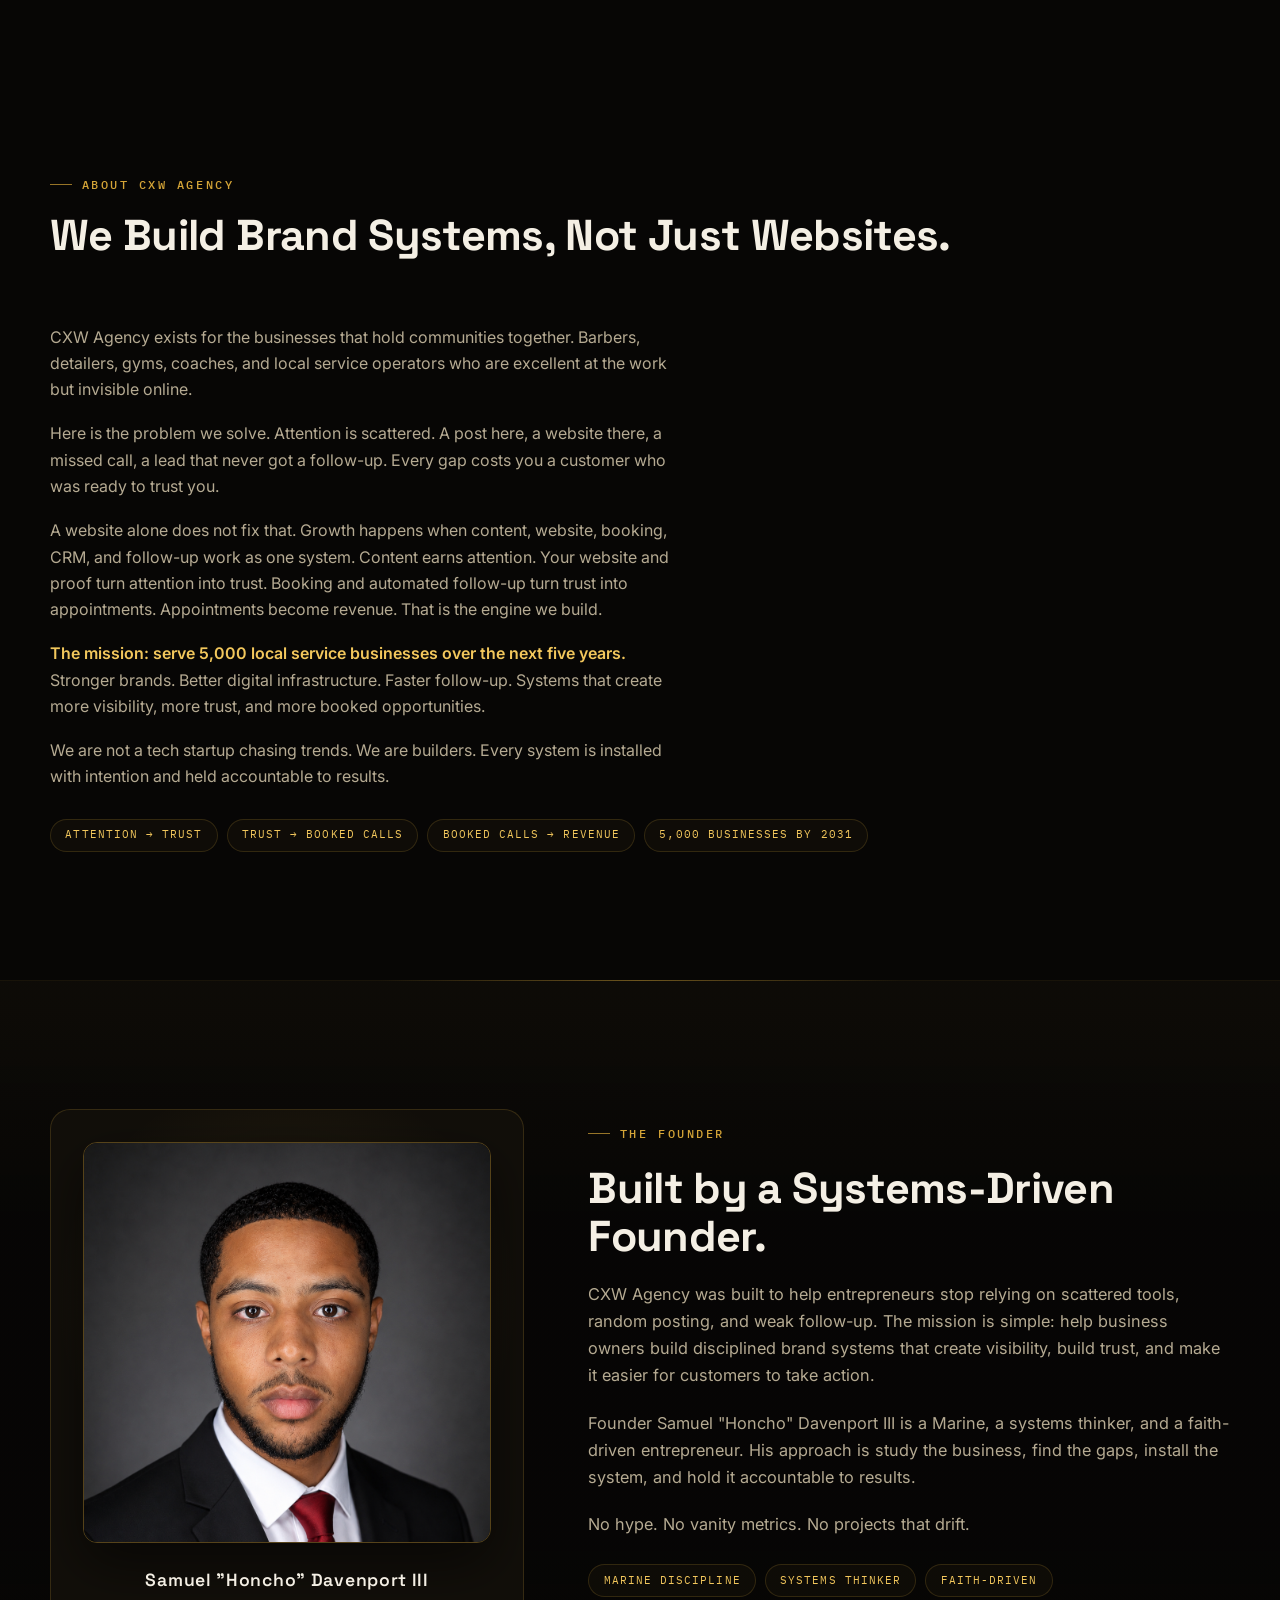
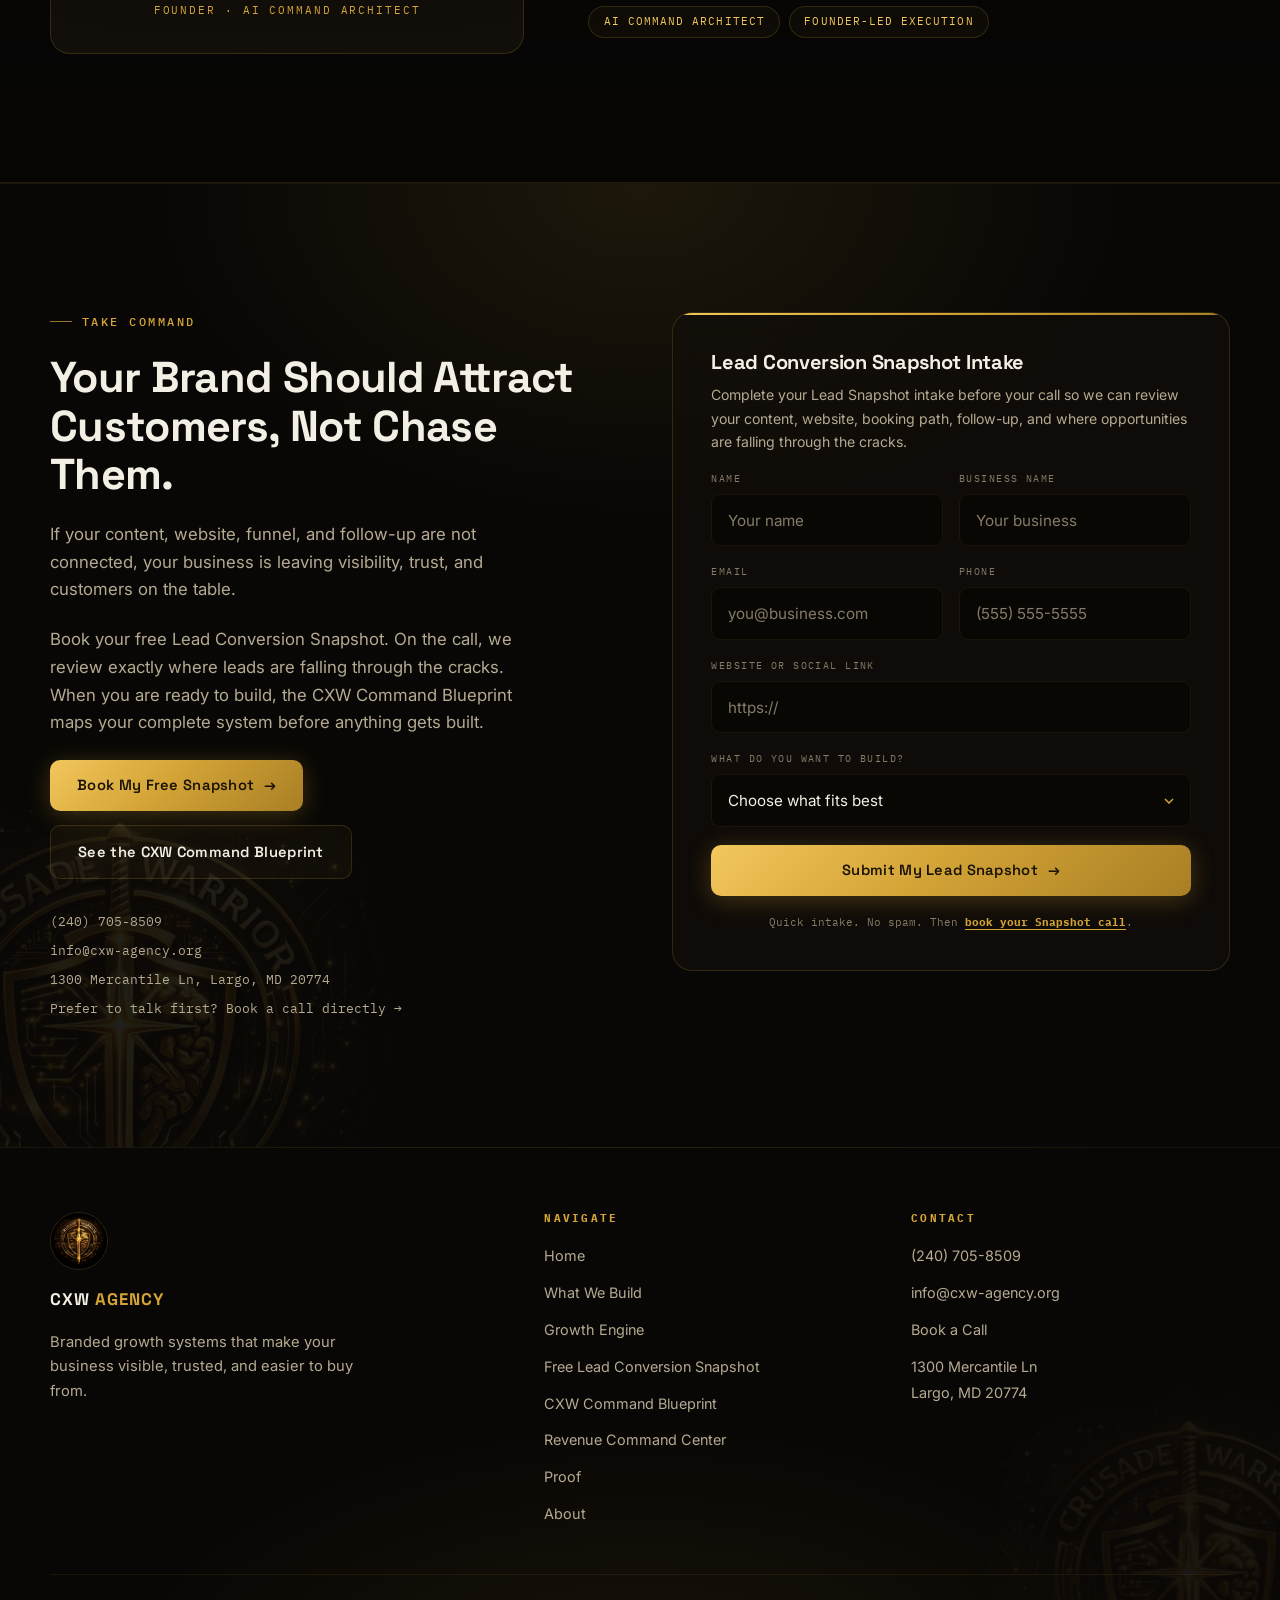
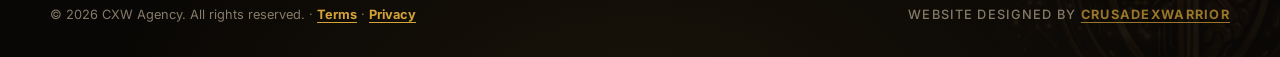
==== commit a9795a86: "Harden proof-card preview images against deploy-time load failures New proof previews briefly showed" ====
--- a/index.html
+++ b/index.html
@@ -572,7 +572,7 @@
                /assets/stewardbuilt-legacy-logo.png — both from the live site. -->
           <a href="https://stewardbuiltleagacy.org/" target="_blank" rel="noopener noreferrer" class="proof-card proof-card--live reveal" aria-label="View the StewardBuilt Legacy live website (opens in a new tab)">
             <div class="proof-live__visual">
-              <img src="/assets/stewardbuilt-preview.png" alt="StewardBuilt Legacy website — Build Wisely, Protect Intentionally, Leave a Legacy" class="proof-live__preview" loading="lazy">
+              <img src="/assets/stewardbuilt-preview.png" alt="StewardBuilt Legacy website — Build Wisely, Protect Intentionally, Leave a Legacy" class="proof-live__preview" width="1440" height="900" decoding="async" loading="lazy" onerror="this.style.display='none'">
               <img src="/assets/stewardbuilt-legacy-logo.png" alt="StewardBuilt Legacy emblem — a golden rooted tree" class="proof-live__logo" loading="lazy">
             </div>
             <div class="proof-live__content">
@@ -603,7 +603,7 @@
                screenshot of realchefsdoitlive.com anytime by replacing that file. -->
           <a href="https://realchefsdoitlive.com/" target="_blank" rel="noopener noreferrer" class="proof-card proof-card--live reveal" aria-label="View The Mercenary Chef live website (opens in a new tab)">
             <div class="proof-live__visual">
-              <img src="/assets/mercenary-chef-preview.jpeg" alt="Chef Nate catering event — plated dishes from The Mercenary Chef" class="proof-live__preview" loading="lazy">
+              <img src="/assets/mercenary-chef-preview.jpeg" alt="Chef Nate catering event — plated dishes from The Mercenary Chef" class="proof-live__preview" width="960" height="720" decoding="async" loading="lazy" onerror="this.style.display='none'">
               <img src="/assets/mercenary-chef-logo.png" alt="The Mercenary Chef logo" class="proof-live__logo" loading="lazy">
             </div>
             <div class="proof-live__content">
@@ -625,7 +625,7 @@
                (saltonmain.media). Same --live treatment as The Mercenary Chef. -->
           <a href="https://saltonmain.media" target="_blank" rel="noopener noreferrer" class="proof-card proof-card--live reveal" aria-label="View the Salt on Main Wellness Center live website (opens in a new tab)">
             <div class="proof-live__visual">
-              <img src="/assets/salt-on-main-preview.jpeg" alt="Warm, softly-lit salt therapy room at Salt on Main Wellness Center" class="proof-live__preview" loading="lazy">
+              <img src="/assets/salt-on-main-preview.jpeg" alt="Warm, softly-lit salt therapy room at Salt on Main Wellness Center" class="proof-live__preview" width="1600" height="1200" decoding="async" loading="lazy" onerror="this.style.display='none'">
               <img src="/assets/salt-on-main-logo.png" alt="Salt on Main Wellness Center logo" class="proof-live__logo" loading="lazy">
             </div>
             <div class="proof-live__content">
@@ -646,7 +646,7 @@
                badge removed) and logo: /assets/crusade-x-warrior-logo.png — from the live site. -->
           <a href="https://crusadexwarrior.org/" target="_blank" rel="noopener noreferrer" class="proof-card proof-card--live reveal" aria-label="View the Crusade X Warrior live website (opens in a new tab)">
             <div class="proof-live__visual">
-              <img src="/assets/crusade-x-warrior-preview.png" alt="Crusade X Warrior website — a gold warrior emblem on black, Faith Discipline Execution" class="proof-live__preview" style="object-position: 62% center;" loading="lazy">
+              <img src="/assets/crusade-x-warrior-preview.png" alt="Crusade X Warrior website — a gold warrior emblem on black, Faith Discipline Execution" class="proof-live__preview" width="1440" height="900" decoding="async" style="object-position: 62% center;" loading="lazy" onerror="this.style.display='none'">
               <img src="/assets/crusade-x-warrior-logo.png" alt="Crusade X Warrior emblem" class="proof-live__logo" loading="lazy">
             </div>
             <div class="proof-live__content">
--- a/css/components.css
+++ b/css/components.css
@@ -1801,6 +1801,13 @@
   position: relative;
   flex: 0 0 42%;
   min-height: 280px;
+  /* Branded fallback backdrop. Sits behind the preview image and is fully
+     covered by it once loaded. If a preview ever fails to load (e.g. during a
+     fresh deploy's edge-cache propagation window), the img is hidden via its
+     onerror handler and this dark/gold backdrop shows instead of a browser
+     broken-image icon. */
+  background-color: #0a0908;
+  background-image: radial-gradient(circle at 32% 28%, rgba(242, 199, 92, 0.16), transparent 62%);
 }
 
 .proof-live__preview {
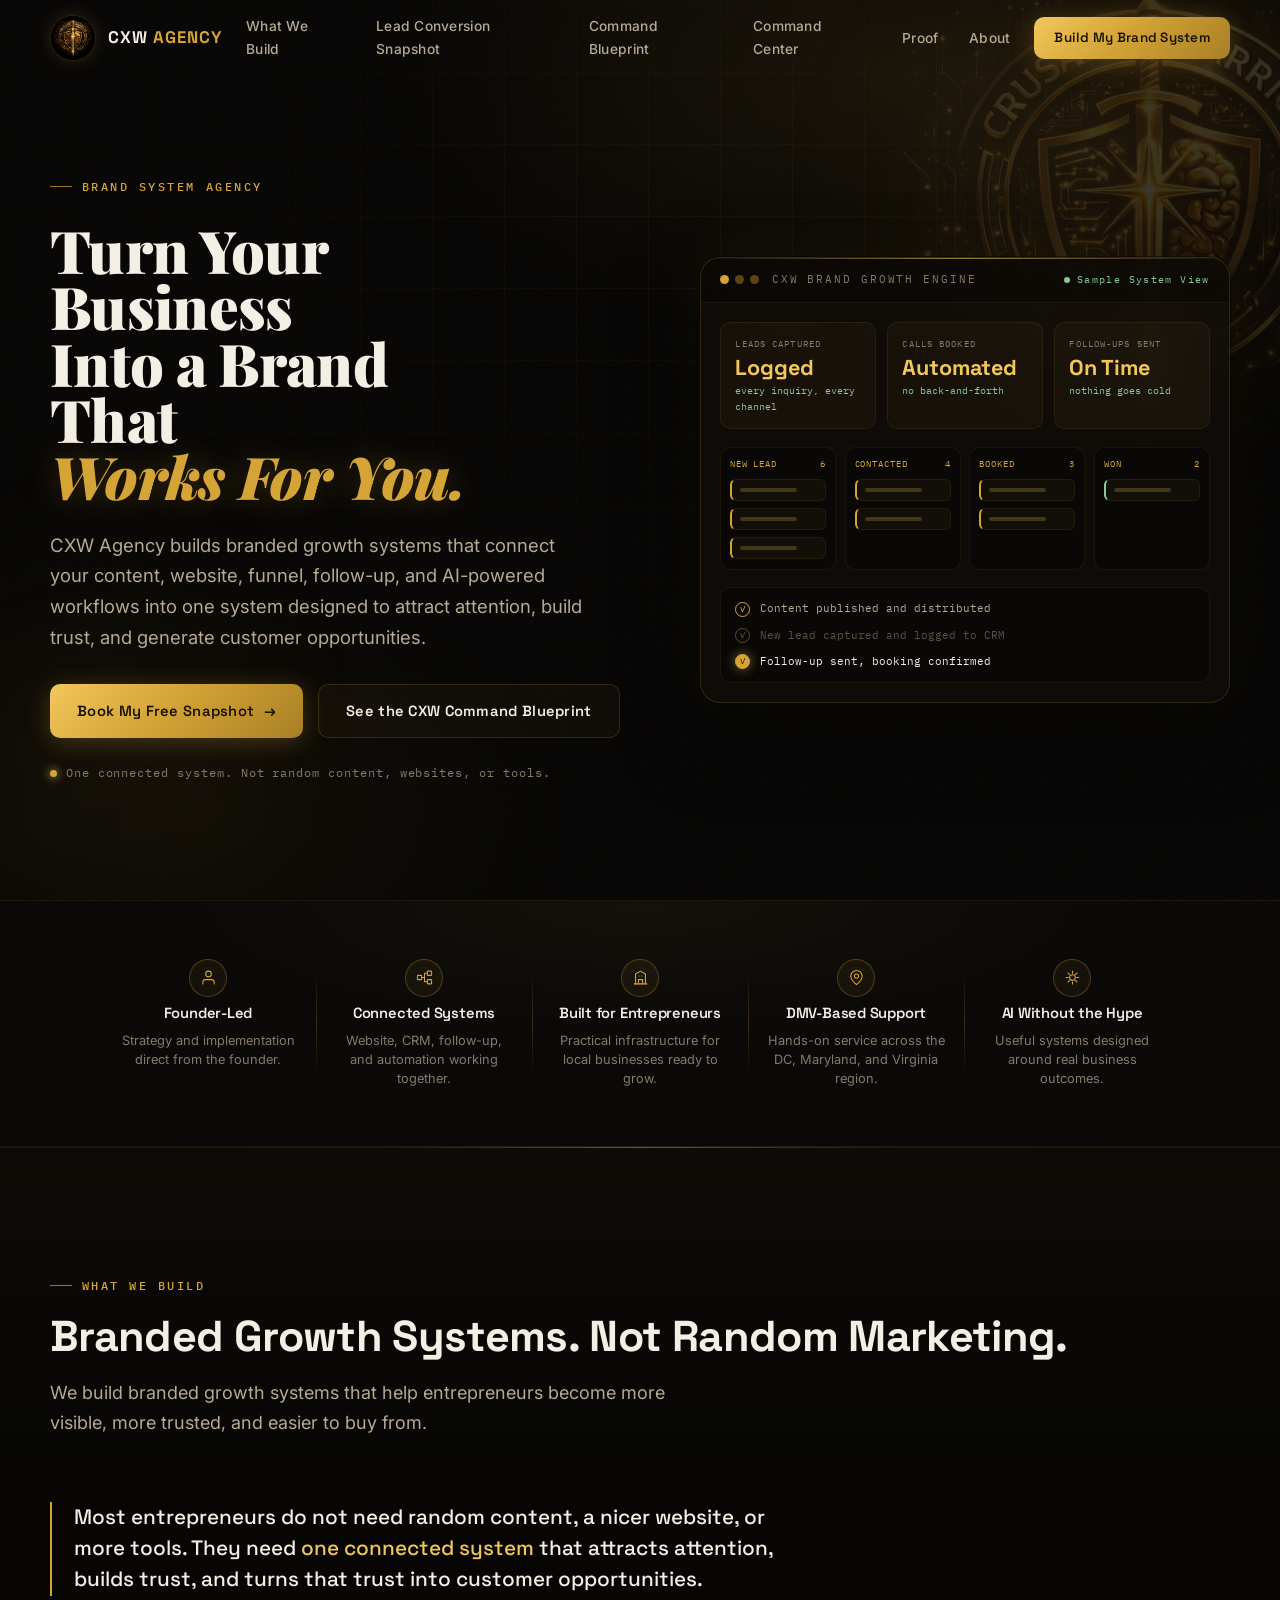
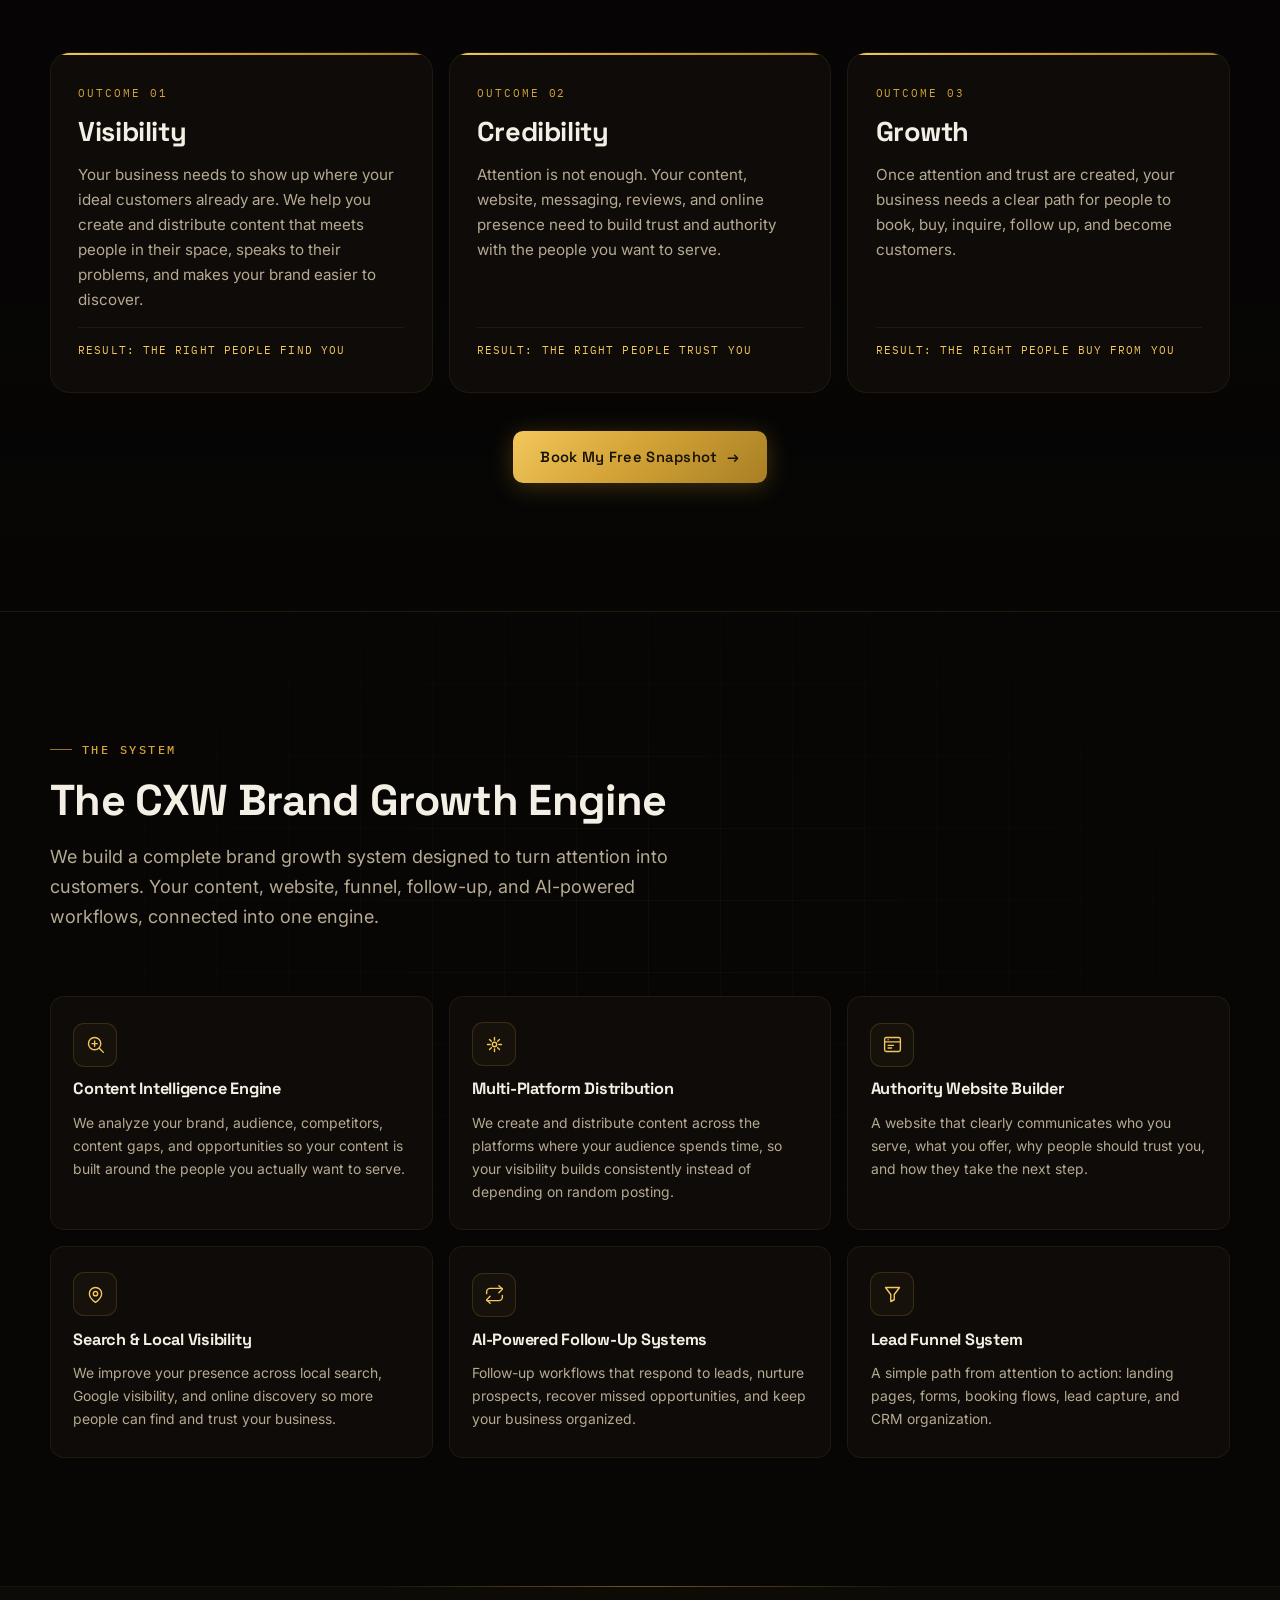
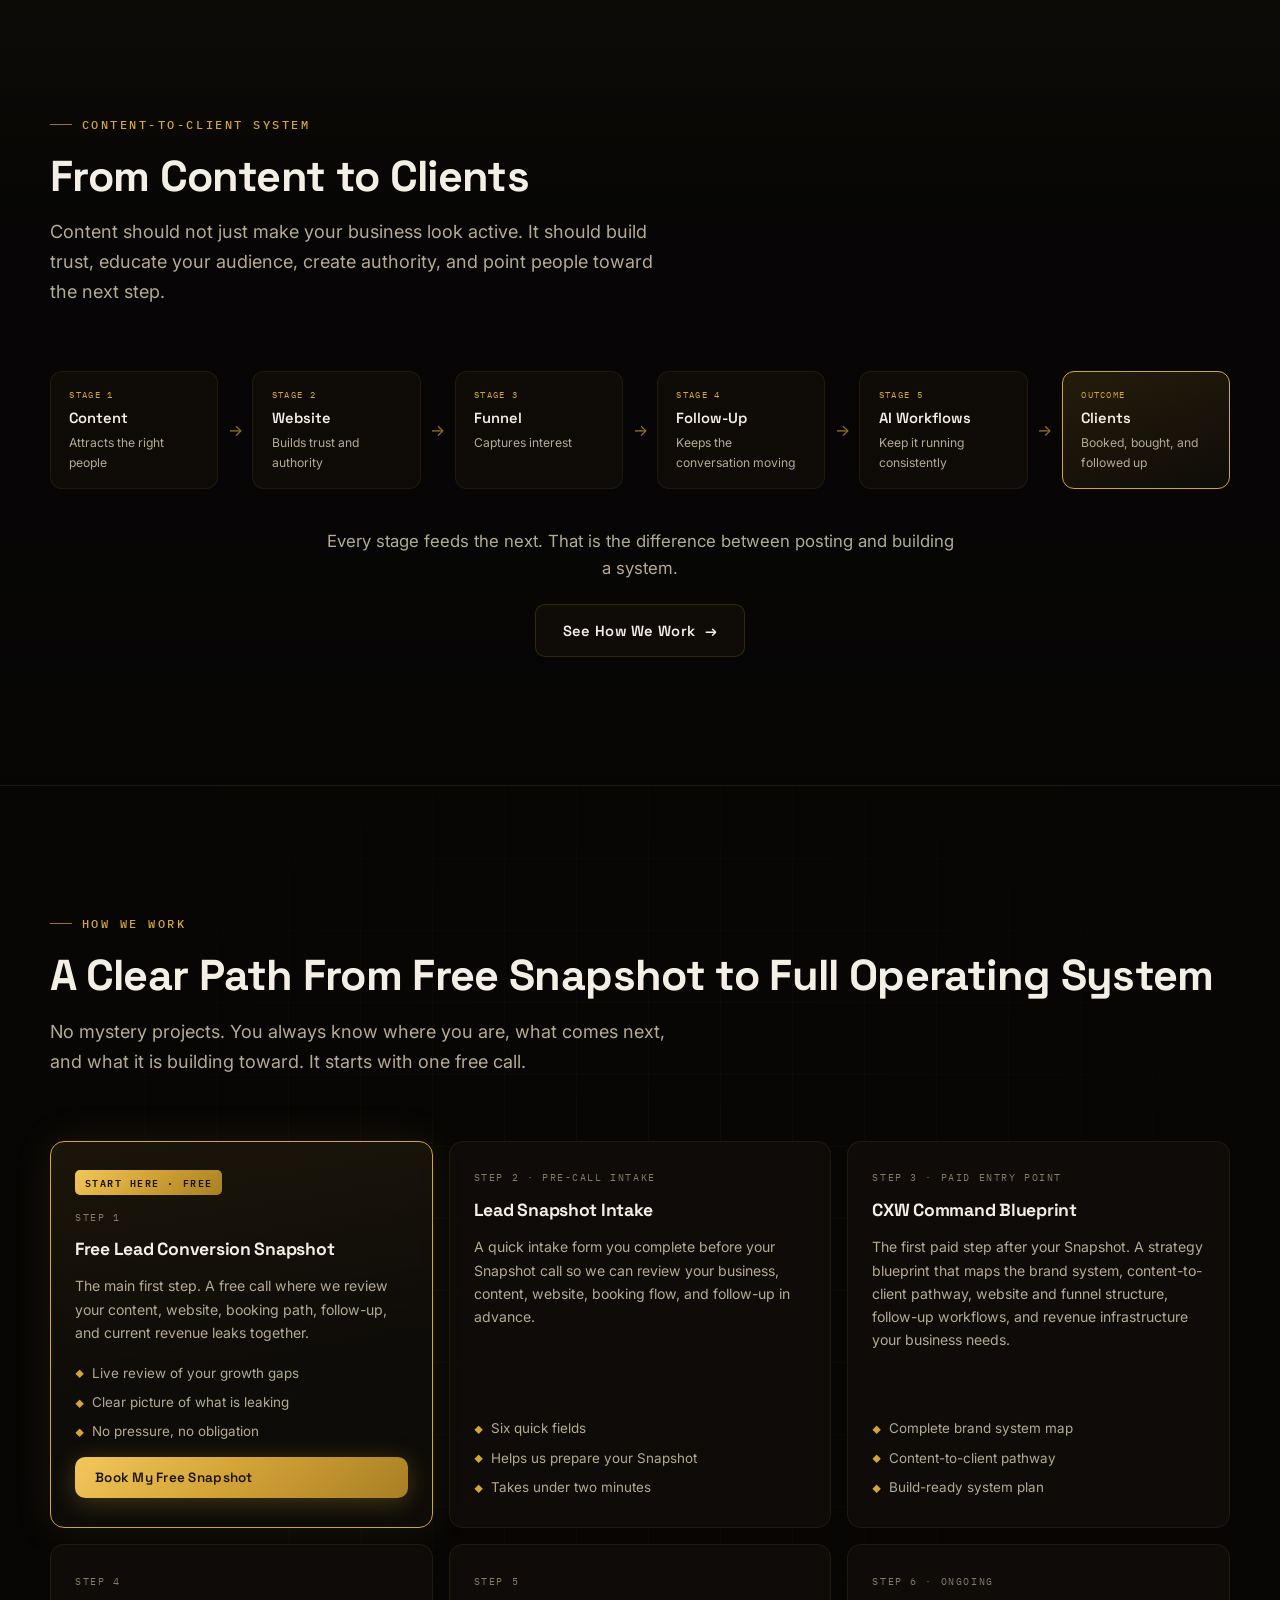
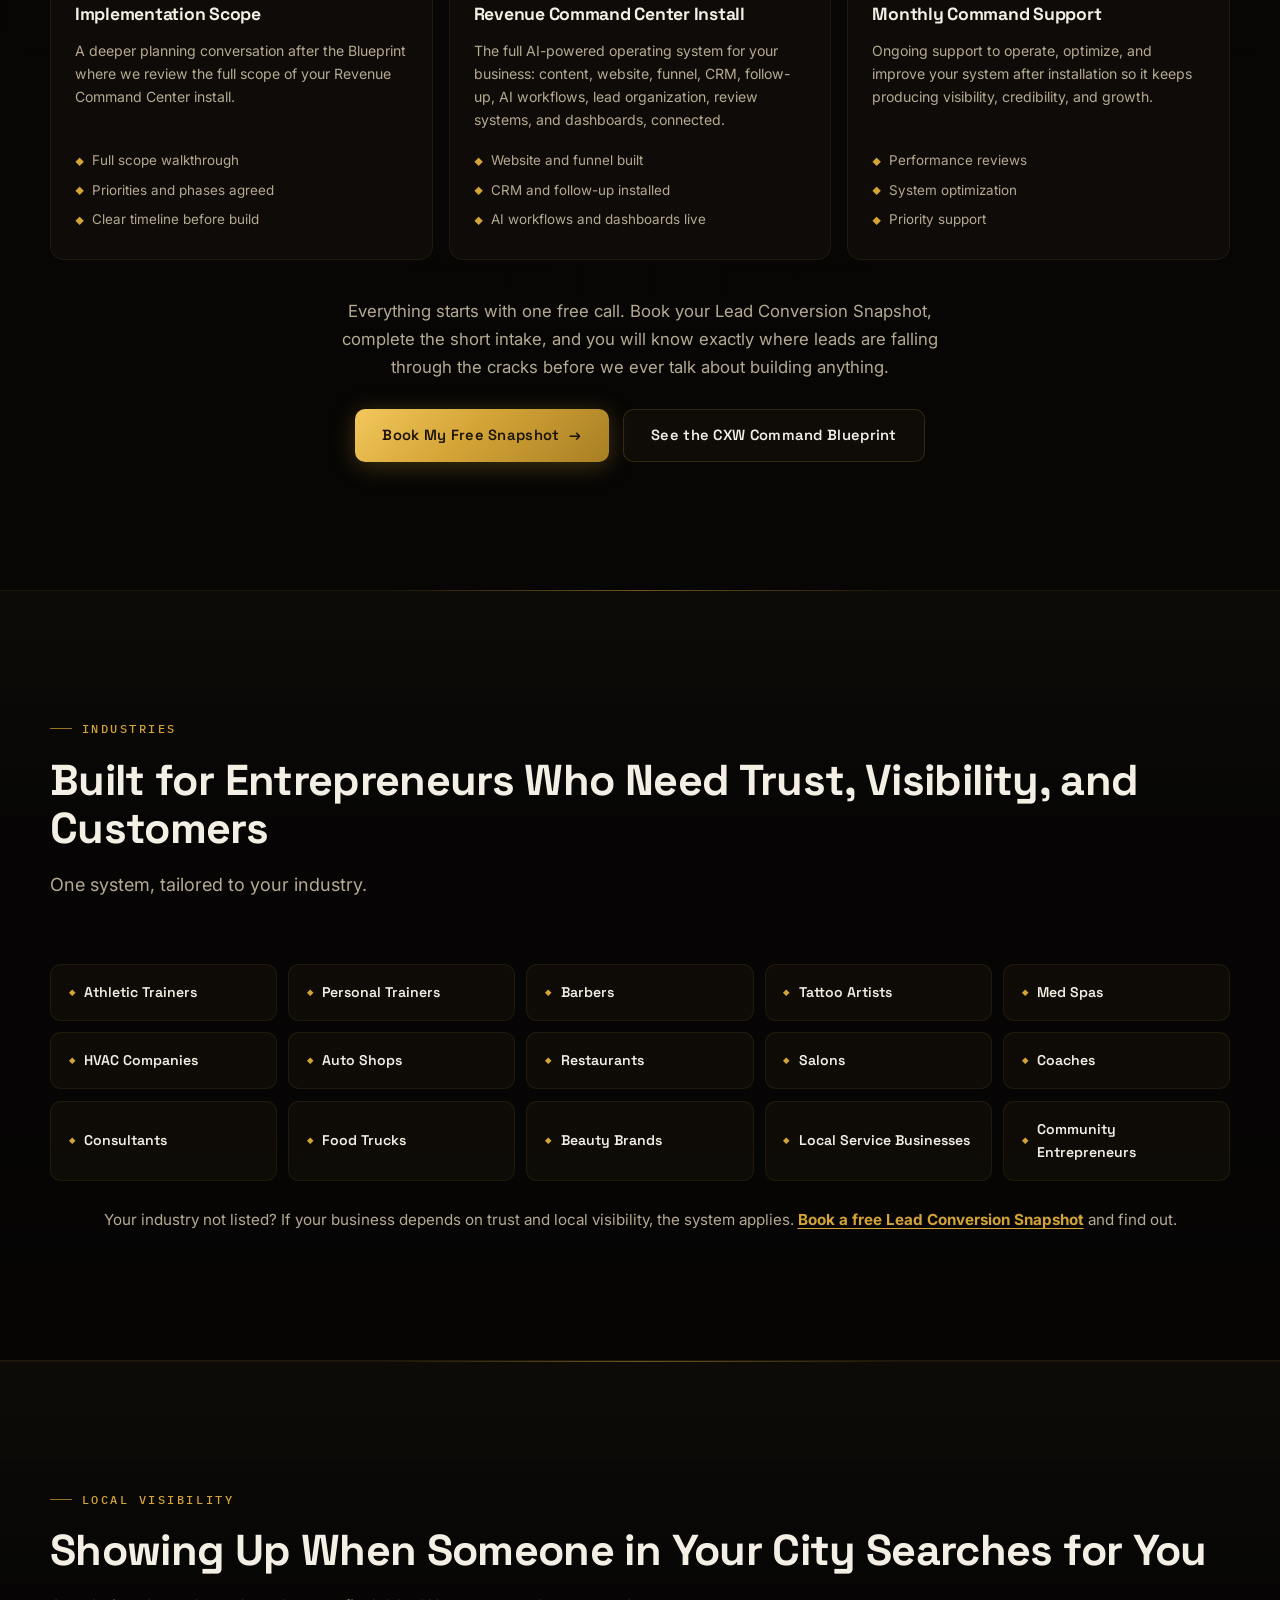
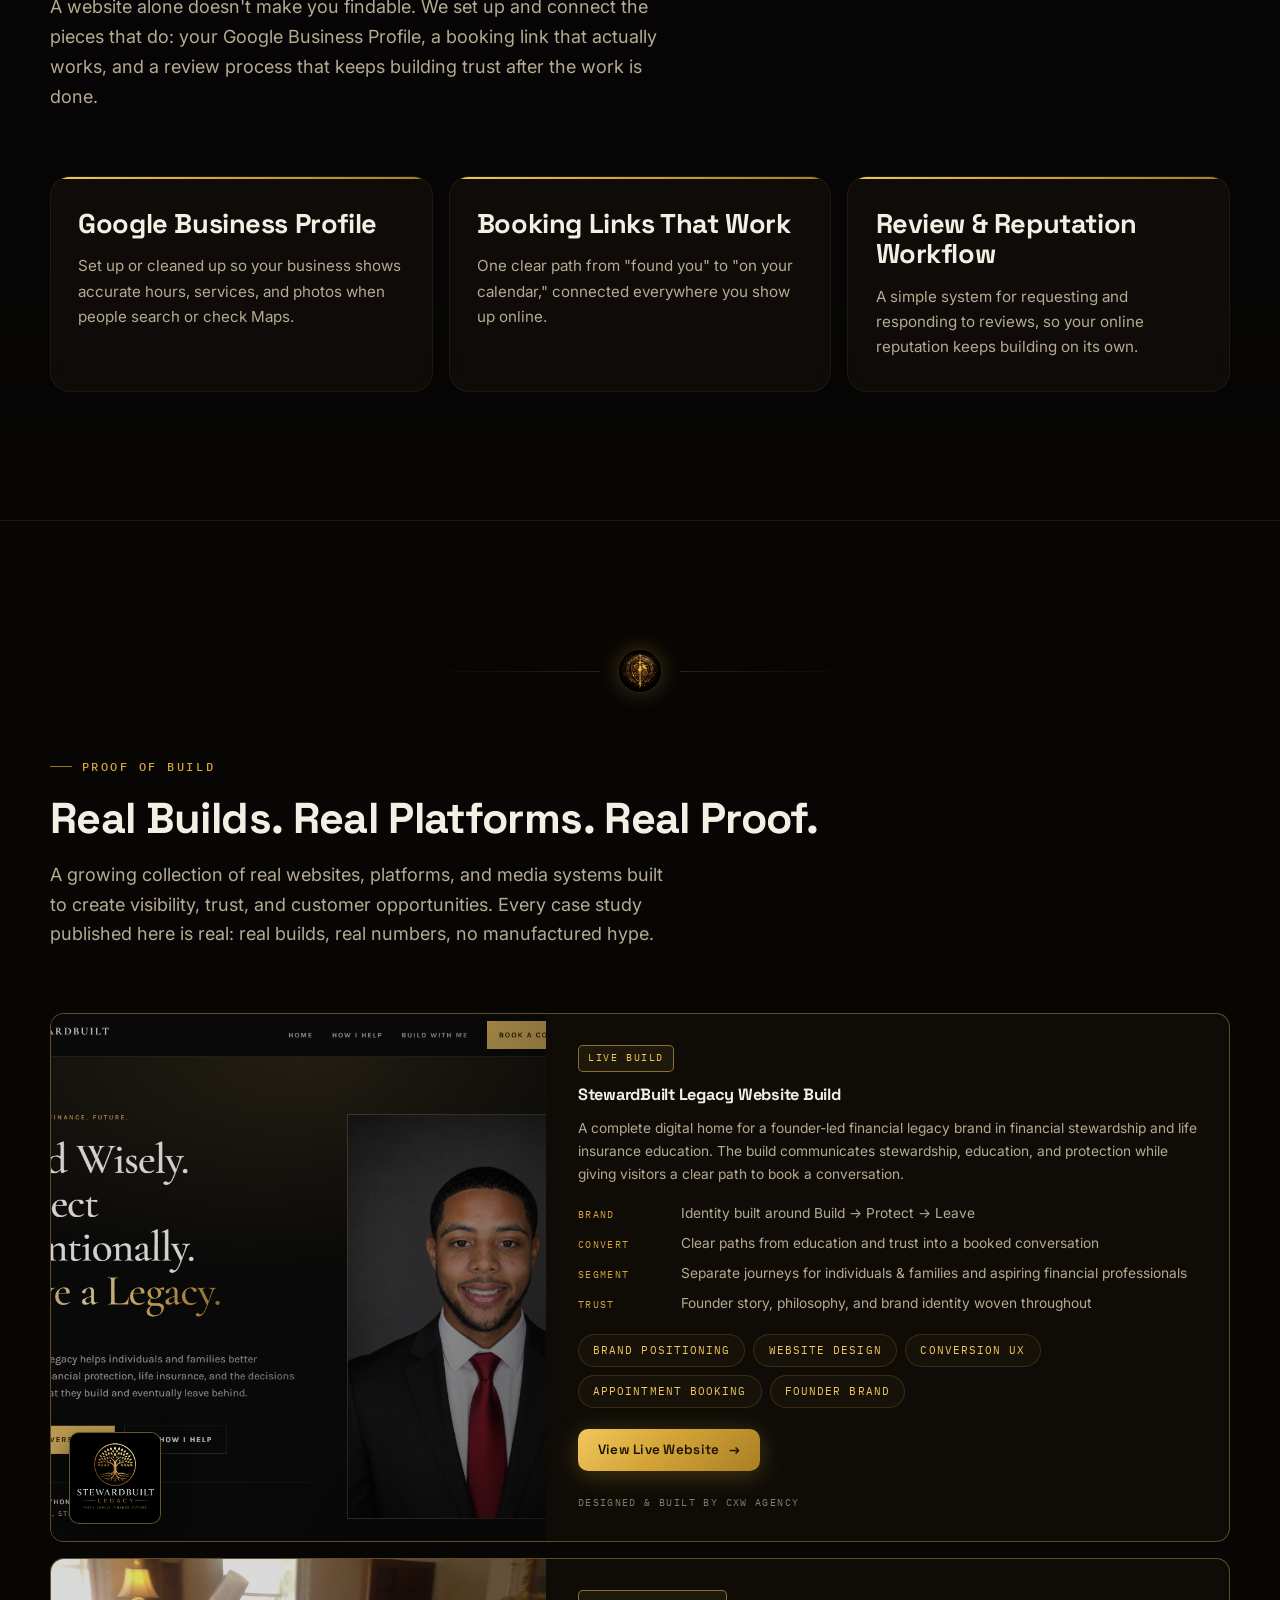
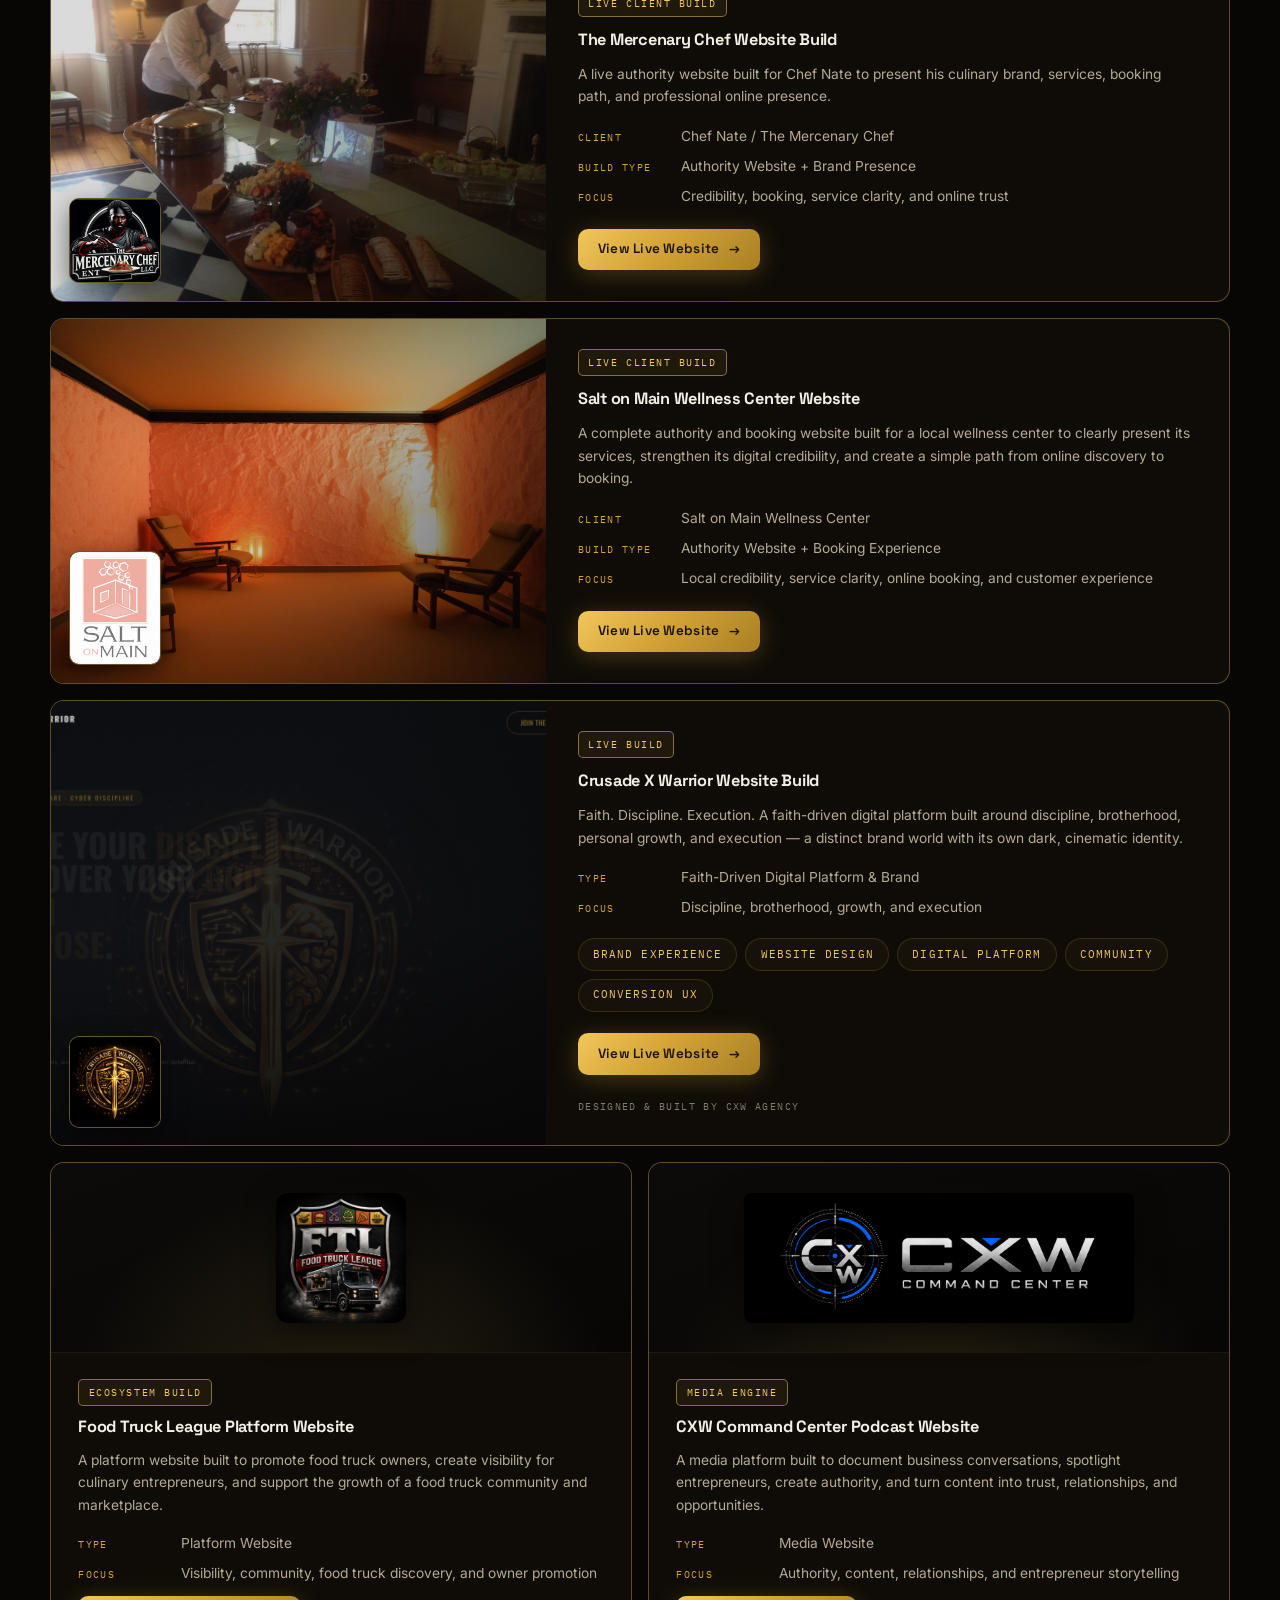
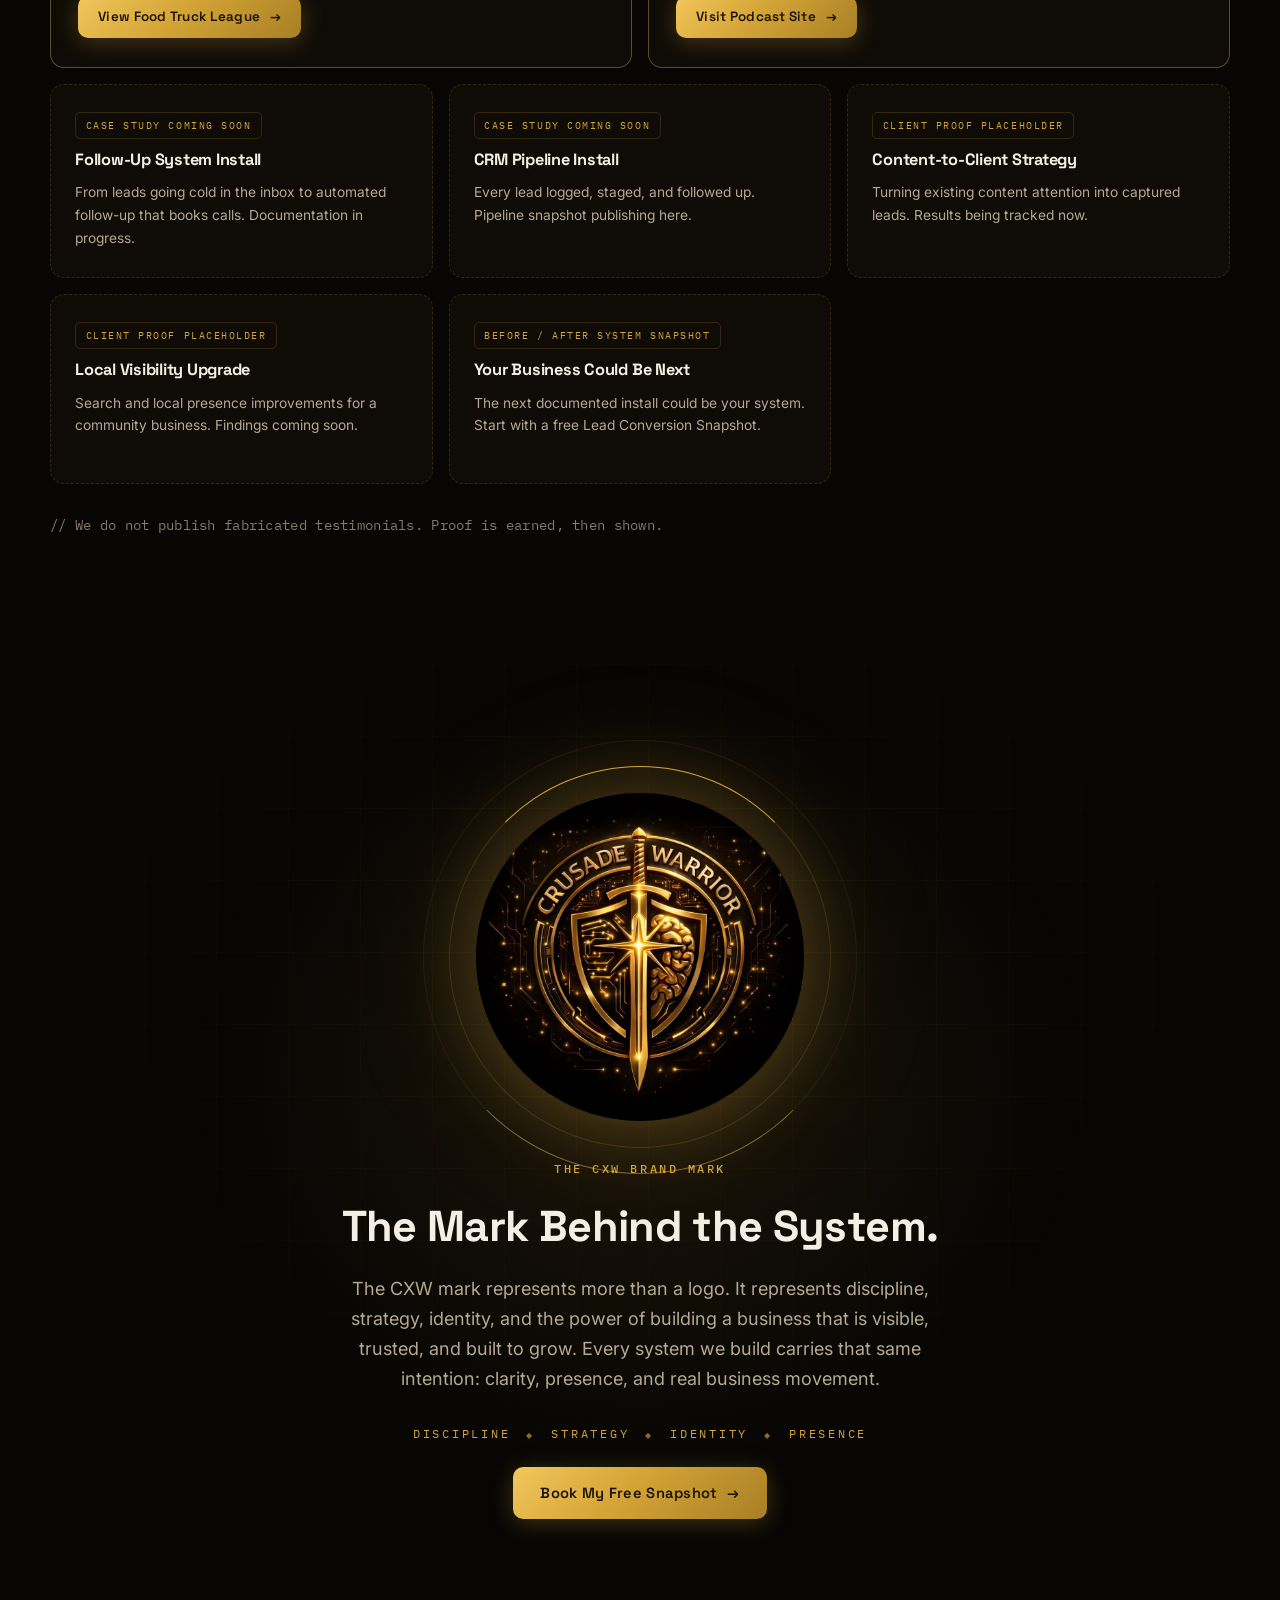
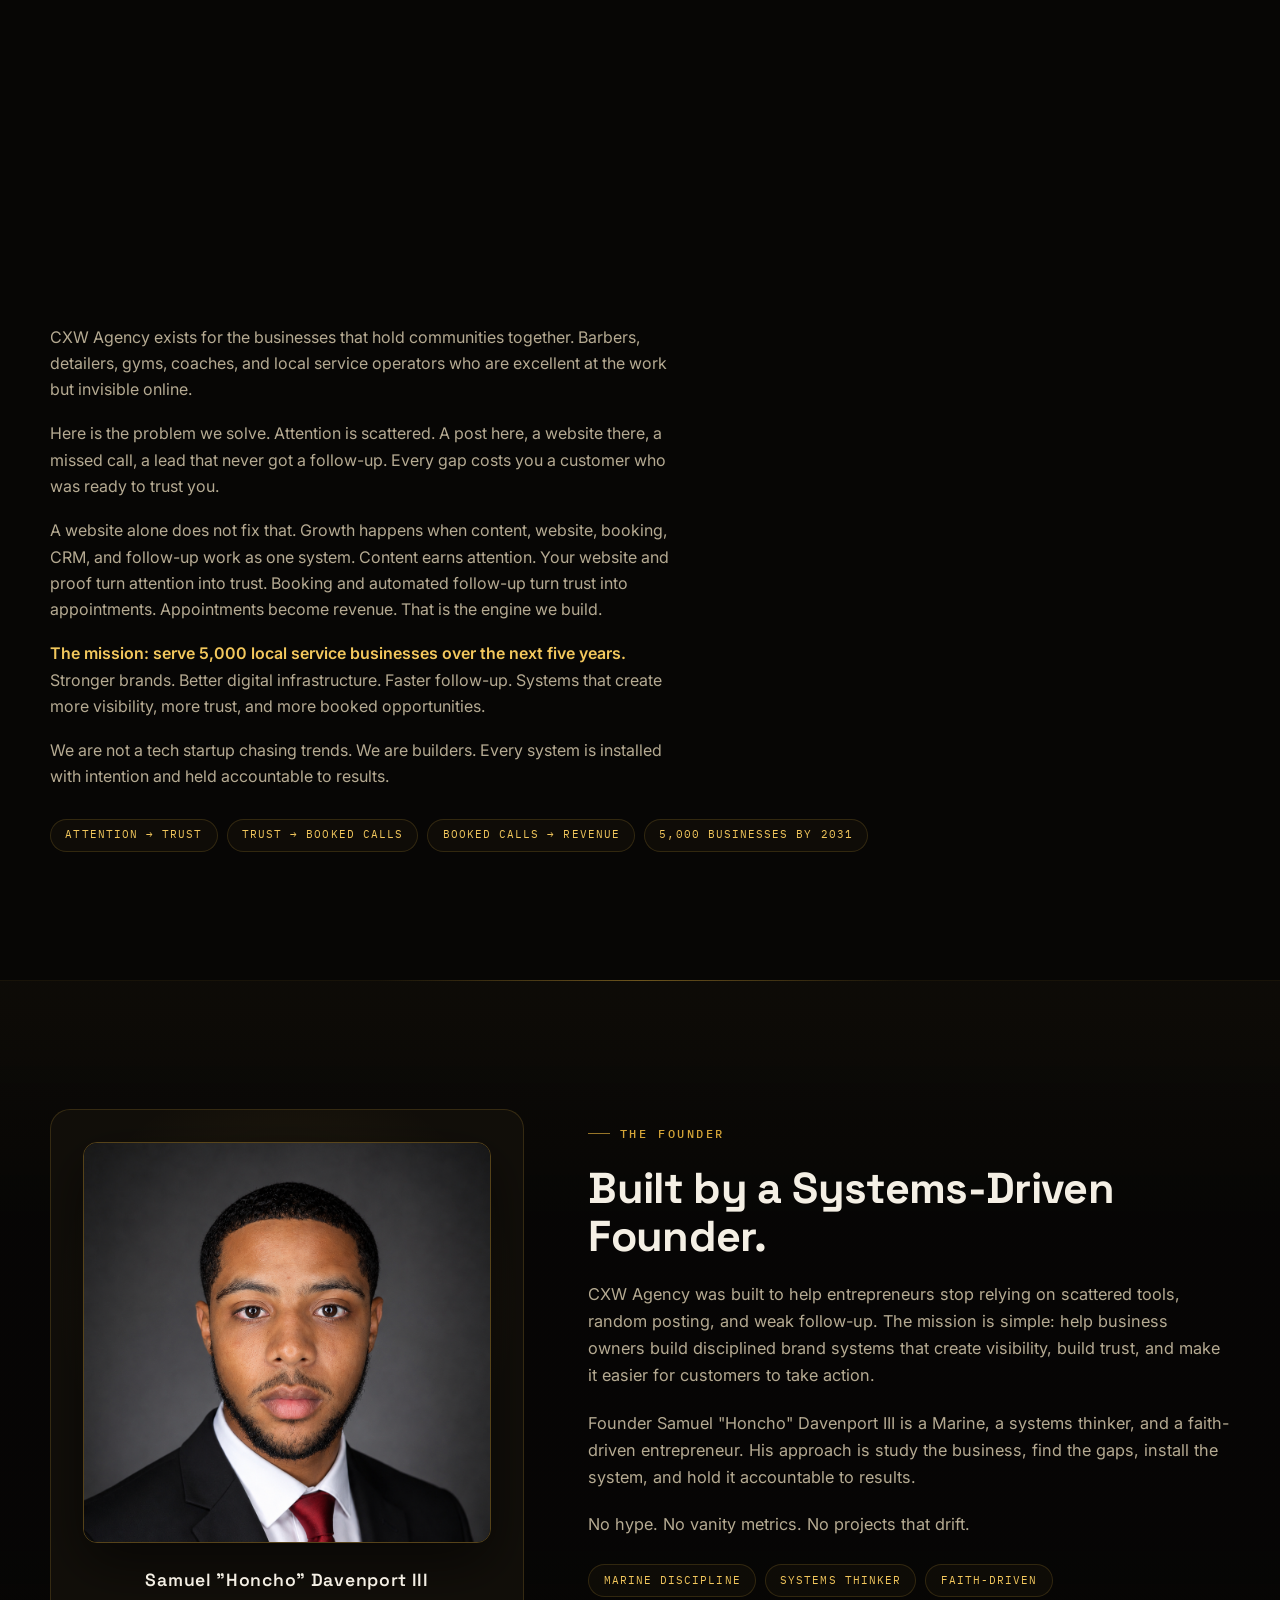
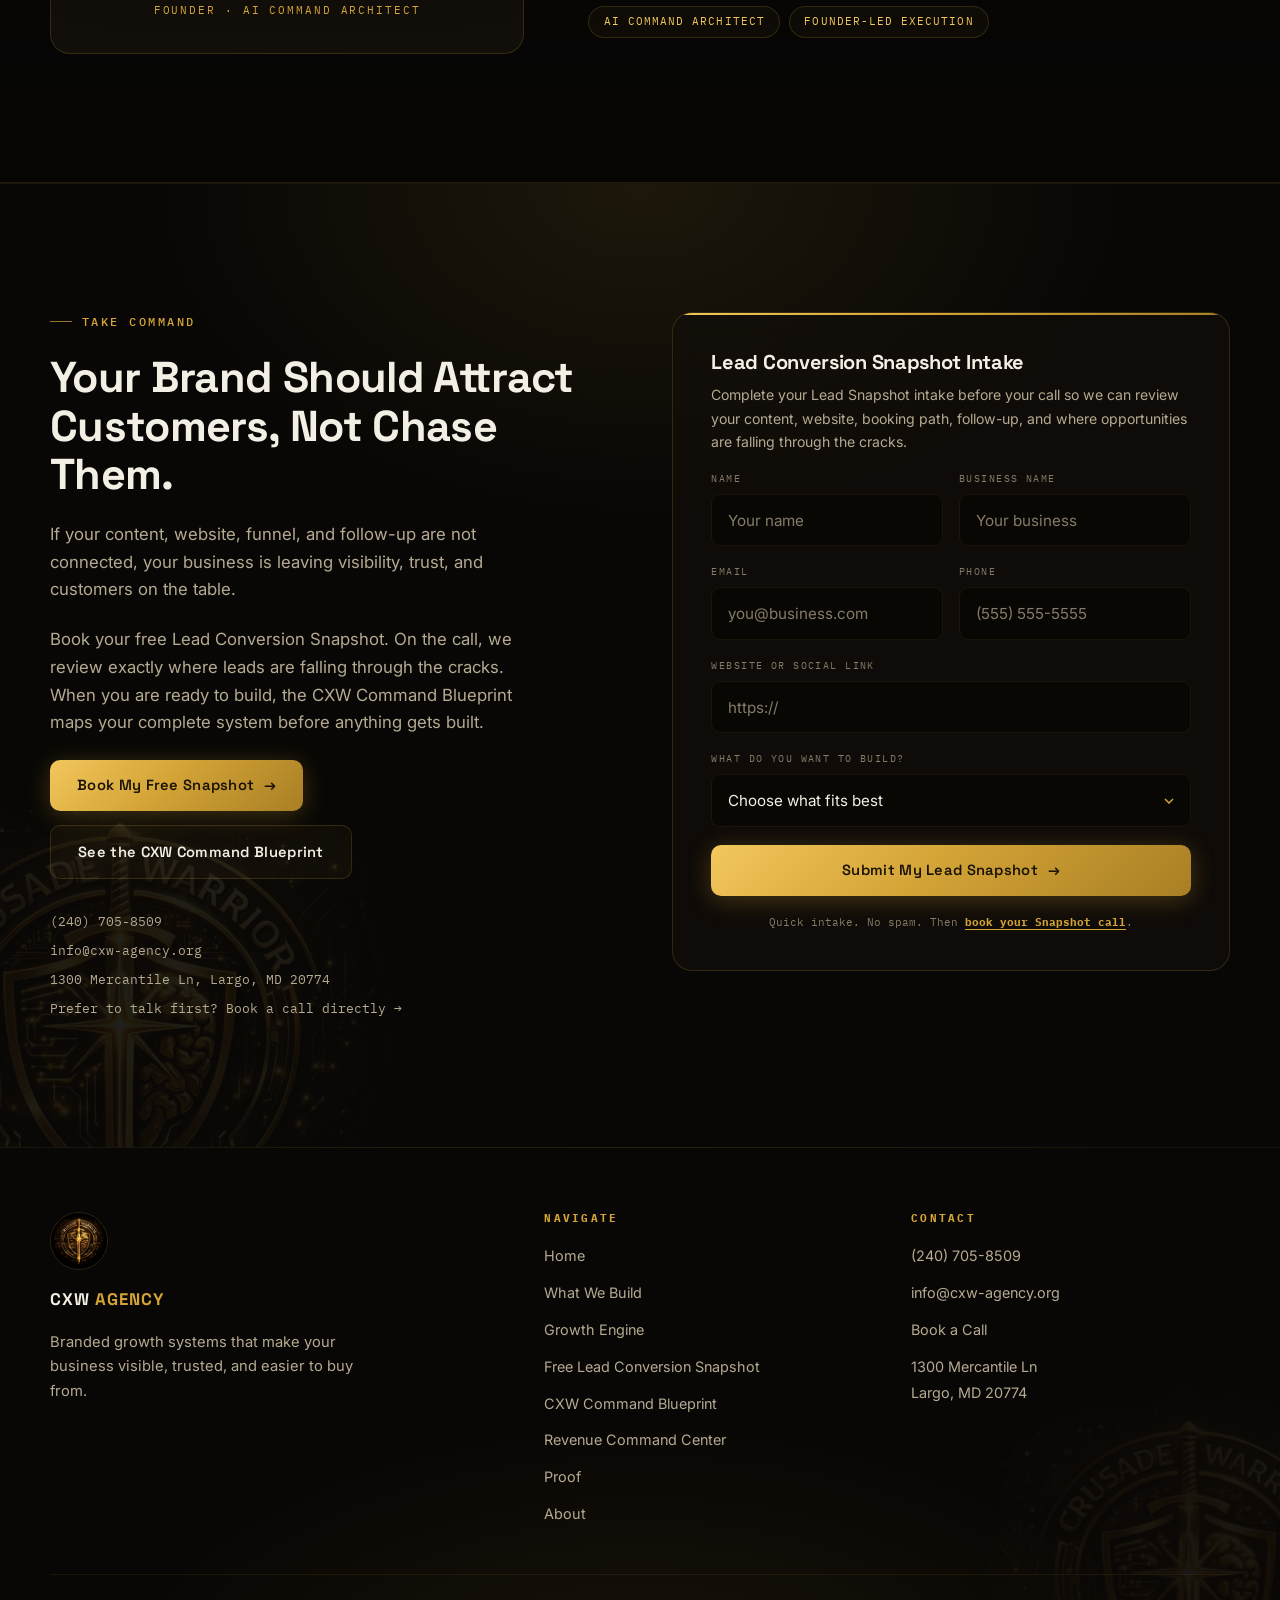
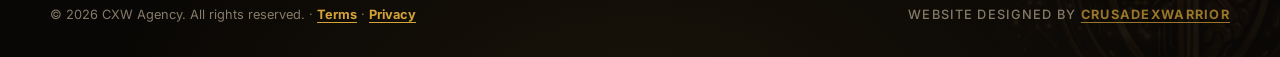
==== commit f8651224: "Update LeadConnector chat widget to new widget ID Replaced the embedded chat-widget loader script ac" ====
--- a/index.html
+++ b/index.html
@@ -943,7 +943,8 @@
   <script src="/js/main.js"></script>
   <script src="https://widgets.leadconnectorhq.com/loader.js"
     data-resources-url="https://widgets.leadconnectorhq.com/chat-widget/loader.js"
-    data-widget-id="69fe0abb4c428b57bc84f6f3">
+    data-widget-id="6a7fc9c6e5c16f98495ee38c"
+    data-source="WEB_USER">
   </script>
 </body>
 </html>
